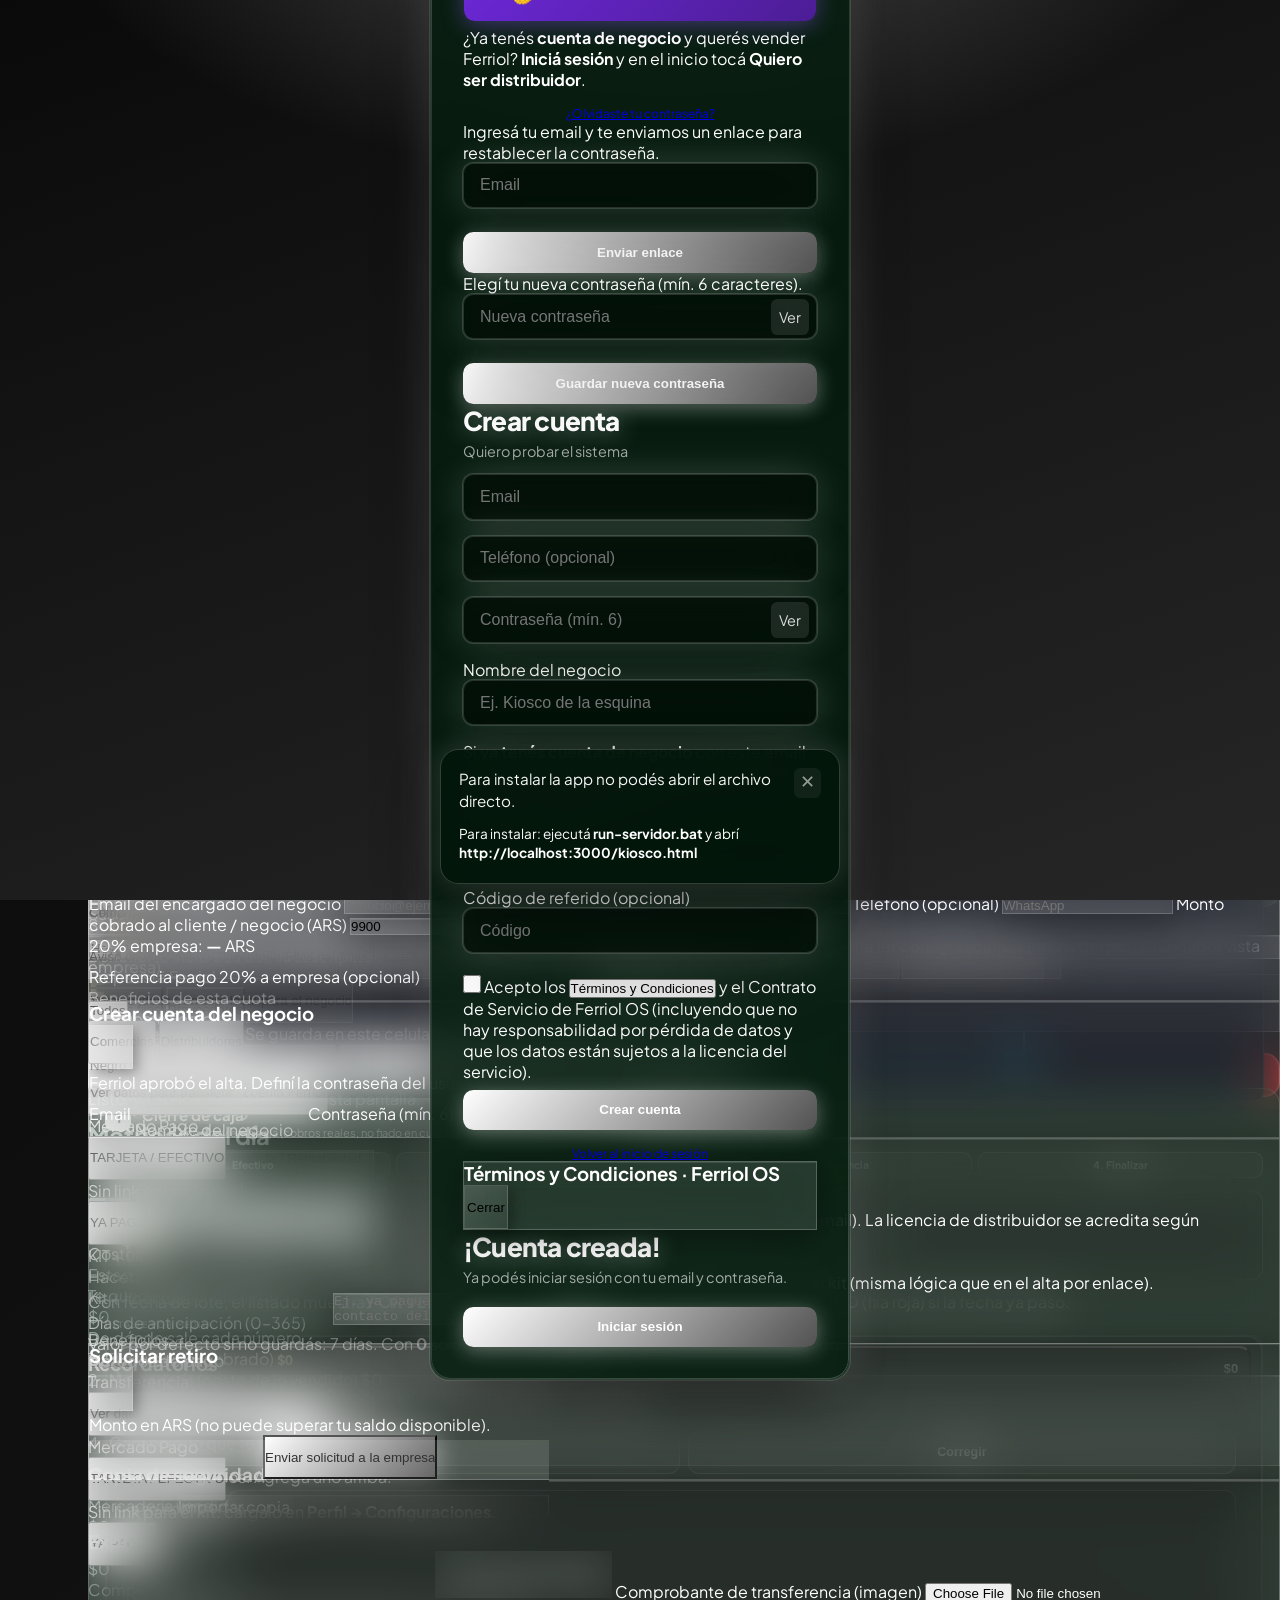
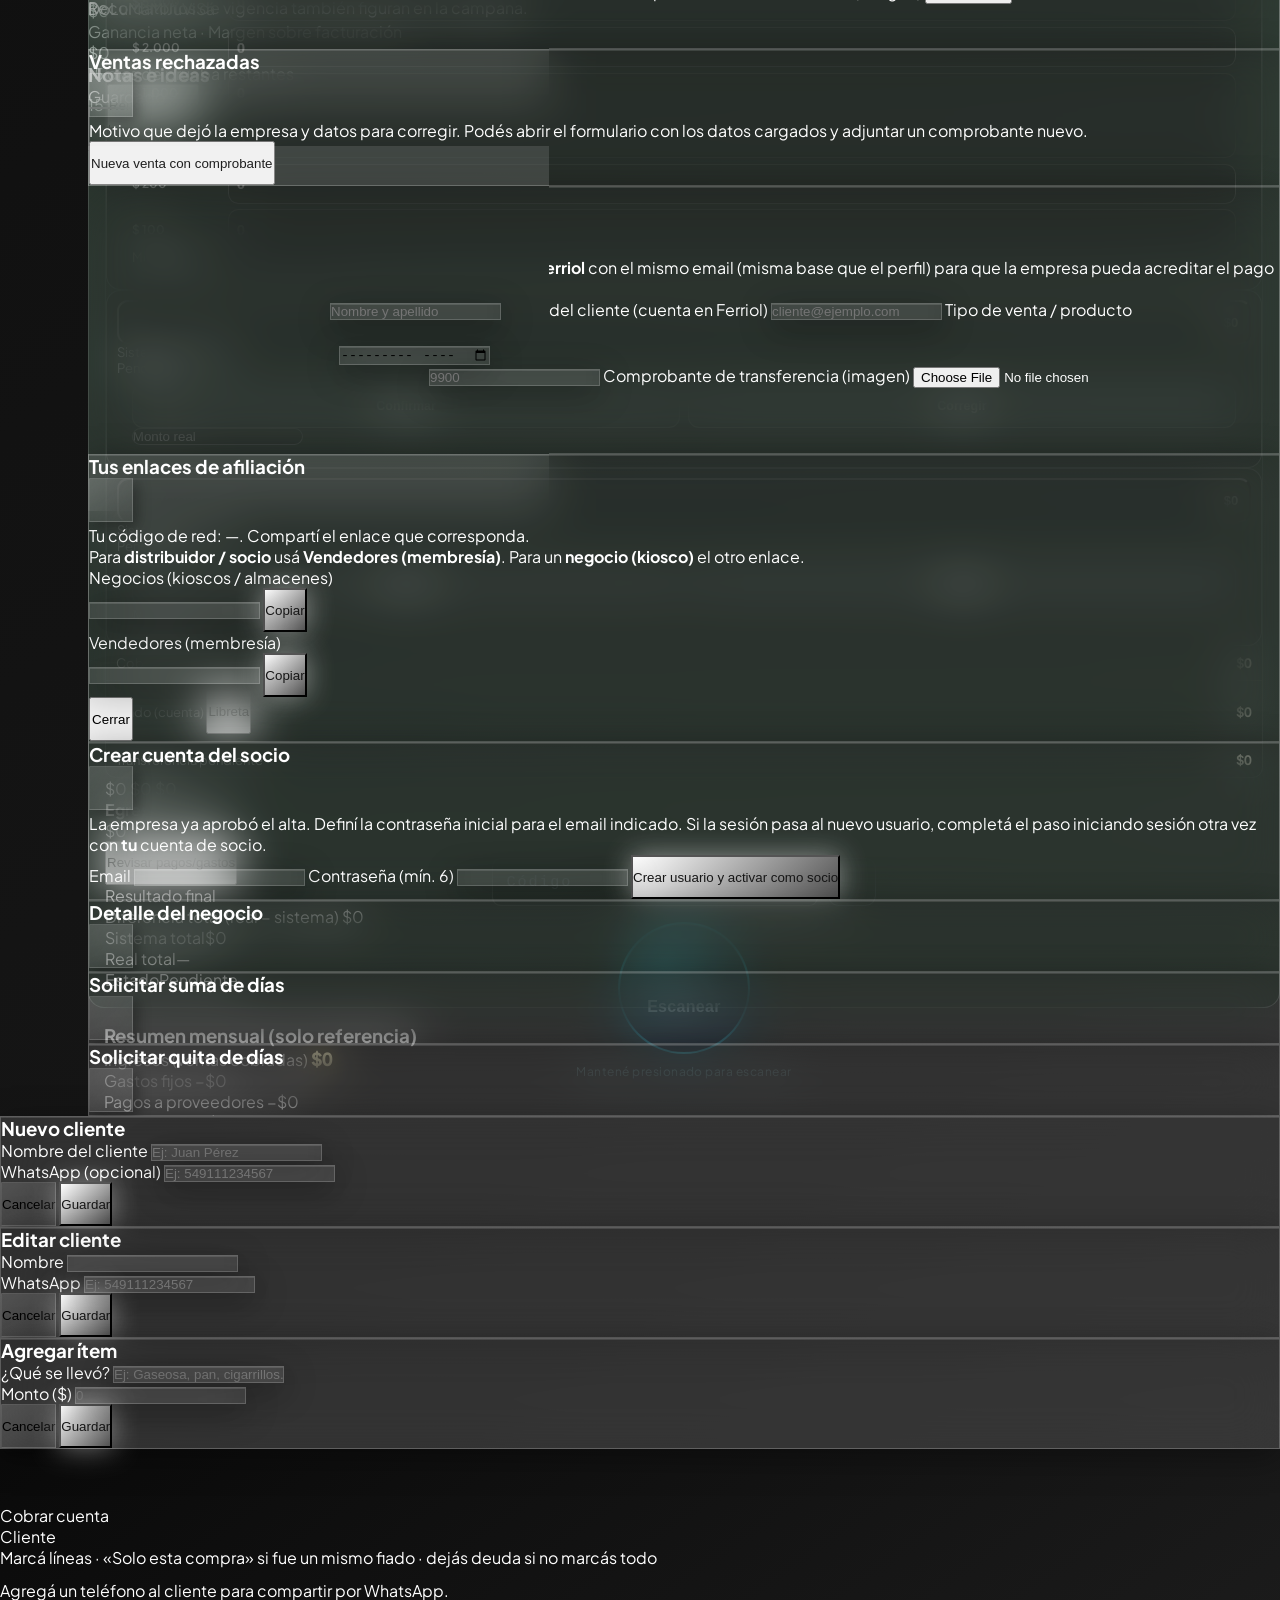
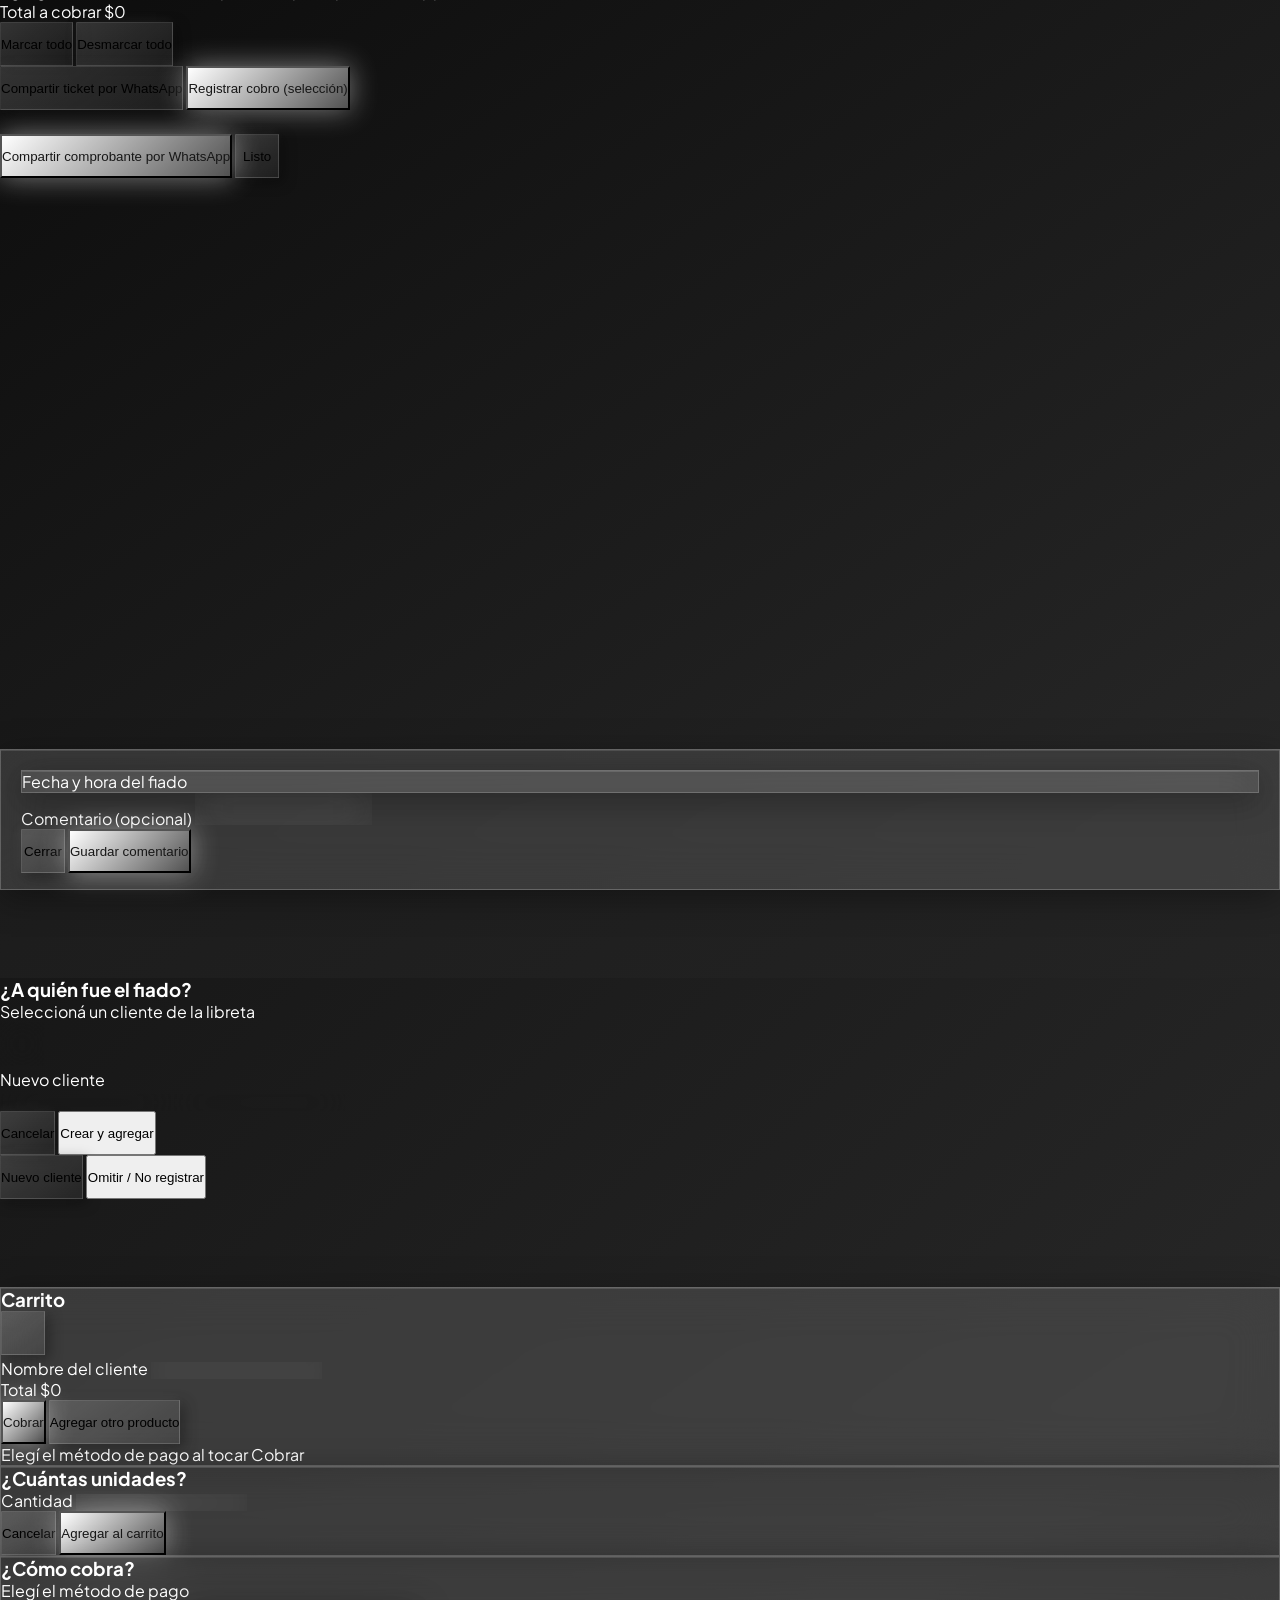
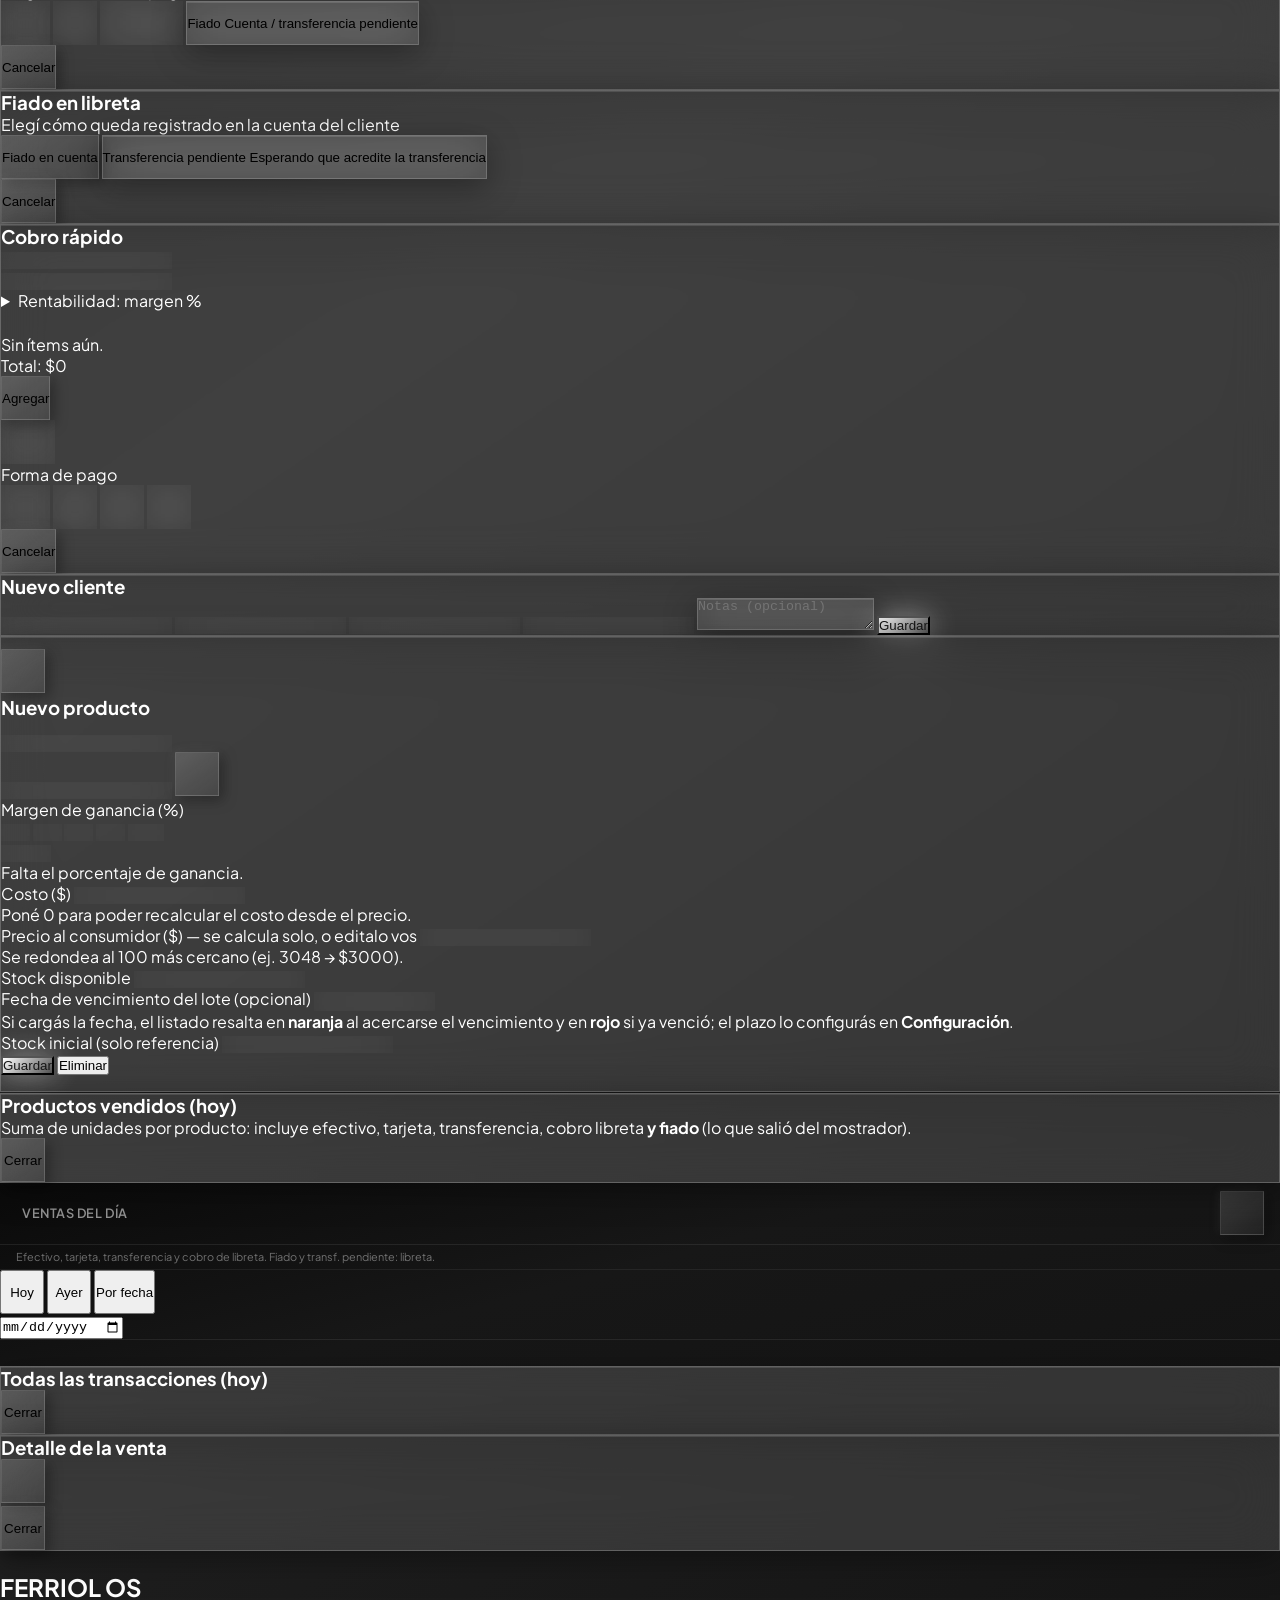
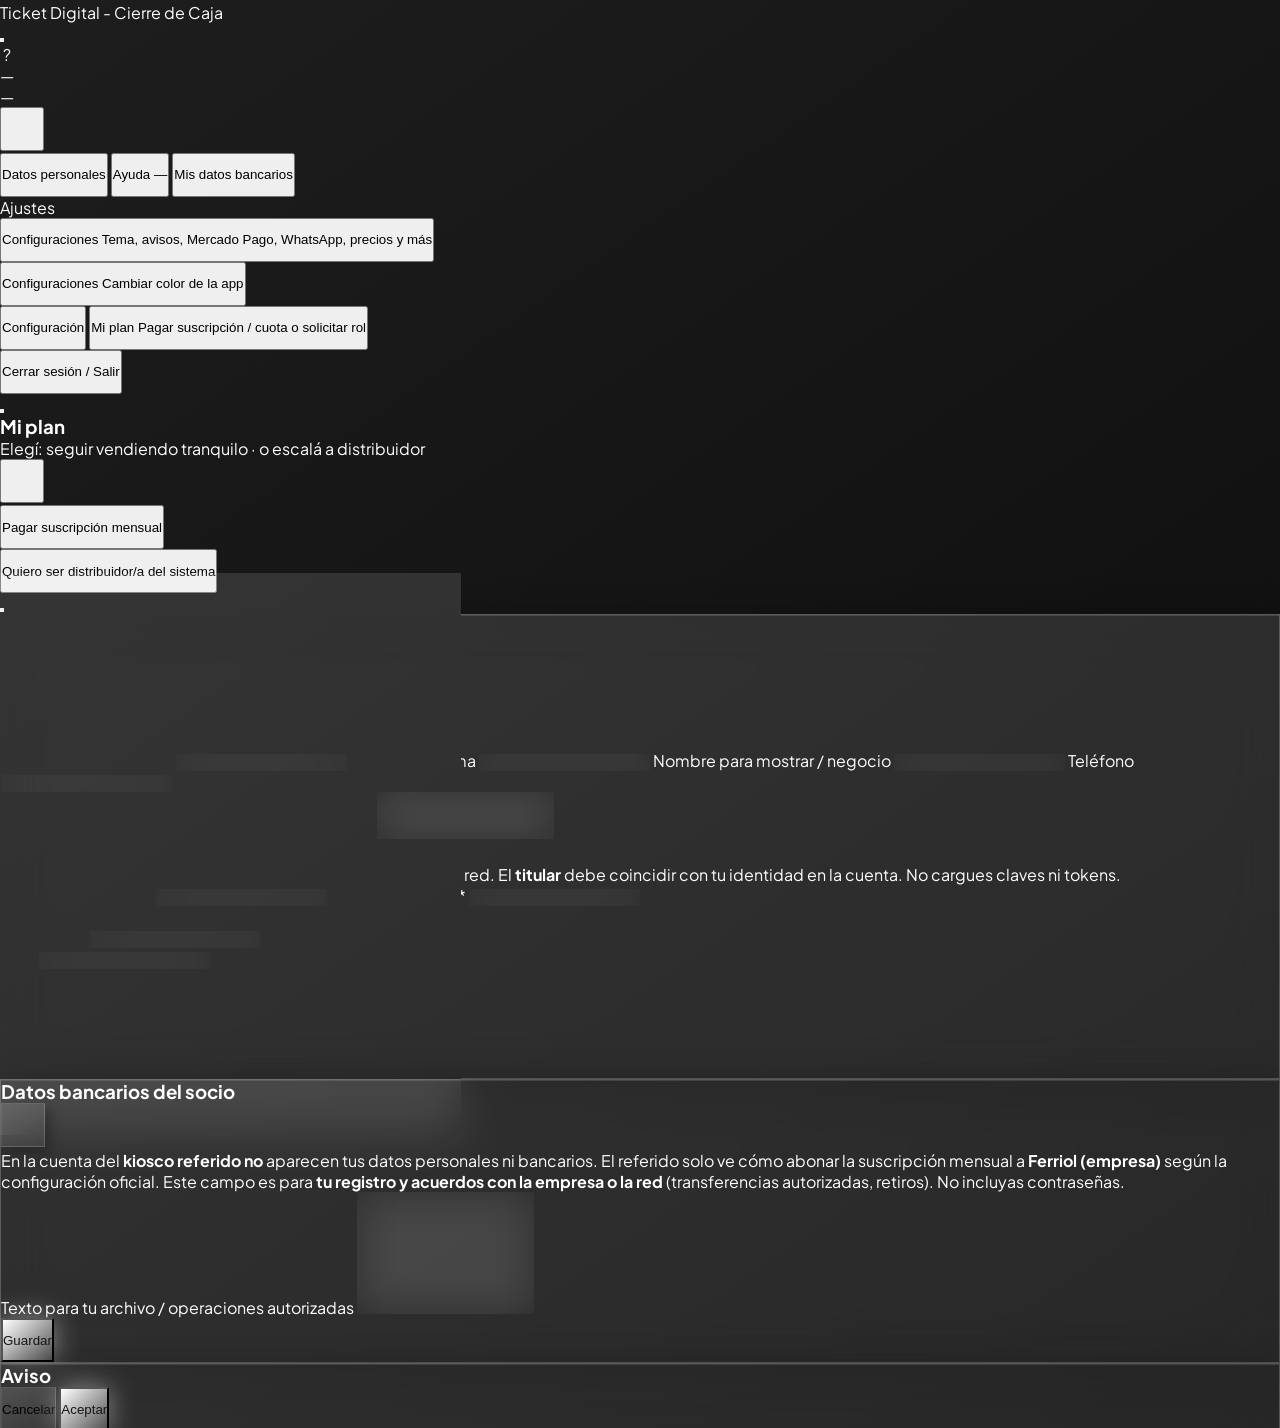
==== kiosco.html @ cd060a9c "Add files via upload" ====
<!DOCTYPE html>
<html lang="es">
<head>
  <script>
    (function () {
      try {
        var href = String(location.href || '').split('#')[0].split('?')[0];
        if (/kiosco\.html$/i.test(href)) {
          var baseHref = href.replace(/kiosco\.html$/i, '');
          var b = document.createElement('base');
          b.href = baseHref;
          document.head.insertBefore(b, document.head.firstChild);
        }
      } catch (e) {}
    })();
  </script>
  <meta charset="UTF-8">
  <meta name="viewport" content="width=device-width, initial-scale=1, viewport-fit=cover">
  <meta name="theme-color" content="#171717" id="ferriolMetaThemeColor">
  <script>
    (function () {
      try {
        var t = localStorage.getItem('ferriol_ui_theme');
        if (t === 'blanco' || t === 'morado' || t === 'naranja' || t === 'verde') {
          document.documentElement.setAttribute('data-ferriol-theme', t);
        } else {
          document.documentElement.removeAttribute('data-ferriol-theme');
          t = '';
        }
        var meta = document.getElementById('ferriolMetaThemeColor');
        if (meta) {
          if (t === 'blanco') meta.setAttribute('content', '#f4f4f5');
          else if (t === 'morado') meta.setAttribute('content', '#1e1035');
          else if (t === 'naranja') meta.setAttribute('content', '#3b1a0a');
          else if (t === 'verde') meta.setAttribute('content', '#052e16');
          else meta.setAttribute('content', '#171717');
        }
      } catch (e) {}
    })();
  </script>
  <meta name="mobile-web-app-capable" content="yes">
  <meta name="apple-mobile-web-app-capable" content="yes">
  <meta name="apple-mobile-web-app-status-bar-style" content="black-translucent">
  <meta name="apple-mobile-web-app-title" content="Ferriol OS">
  <title>Ferriol OS — Sistema de Gestión</title>
  <link rel="manifest" href="manifest.json">
  <link rel="icon" href="icons/icon-192.svg" type="image/svg+xml">
  <link rel="apple-touch-icon" href="icons/icon-192.svg">
  <link rel="preconnect" href="https://fonts.googleapis.com">
  <link rel="preconnect" href="https://fonts.gstatic.com" crossorigin>
  <link href="https://fonts.googleapis.com/css2?family=Plus+Jakarta+Sans:wght@300;400;500;600;700;800&display=swap" rel="stylesheet">
  <script src="https://unpkg.com/lucide@0.469.0/dist/umd/lucide.min.js"></script>
  <script>
    (function(){var w=console.warn;console.warn=function(m){if(typeof m==='string'&&m.indexOf('should not be used in production')!==-1)return;w.apply(console,arguments);};})();
  </script>
  <script src="https://cdn.tailwindcss.com"></script>
  <script src="https://cdn.jsdelivr.net/npm/@supabase/supabase-js@2"></script>
  <script src="https://cdn.jsdelivr.net/npm/chart.js@4.4.1/dist/chart.umd.min.js" defer></script>
  <link rel="stylesheet" href="kiosco.css?v=20260505_sistema_head_inline">
  <script>
    (function () {
      var VALID = { flujo: 1, dinero: 1, estructura: 1, notas: 1 };
      var _last = { id: '', t: 0 };

      function dataTab(el) {
        if (!el || !el.getAttribute) return '';
        return String(el.getAttribute('data-sistema-tab') || '').trim();
      }

      function apply(tabId) {
        if (!tabId || !VALID[tabId]) return;
        var now = Date.now();
        if (tabId === _last.id && now - _last.t < 100) return;
        _last = { id: tabId, t: now };

        var wrap = document.getElementById('super-section-sistema');
        var bar = document.getElementById('sistemaMlmTabBar');
        if (!wrap || !bar) return;

        bar.querySelectorAll('button[data-sistema-tab]').forEach(function (btn) {
          var active = dataTab(btn) === tabId;
          btn.style.setProperty('border', active ? '1px solid rgba(34,197,94,0.55)' : '1px solid transparent');
          btn.style.setProperty('background', active ? 'rgba(34,197,94,0.22)' : 'transparent');
          btn.style.setProperty('color', active ? '#ffffff' : 'rgba(255,255,255,0.55)');
        });

        wrap.querySelectorAll('.mlm-board[data-sistema-tab]').forEach(function (el) {
          var k = dataTab(el);
          if (k === tabId) {
            el.classList.remove('hidden');
            el.style.removeProperty('display');
          } else {
            el.classList.add('hidden');
            el.style.setProperty('display', 'none', 'important');
          }
        });

        try {
          window._ferriolSistemaMlmActiveTab = tabId;
        } catch (_) {}

        try {
          if (typeof lucide !== 'undefined' && lucide && lucide.createIcons) lucide.createIcons();
        } catch (_) {}
      }

      function api(tabId) {
        apply(String(tabId || '').trim());
      }
      api._ferriolSistemaMlmInline = true;
      try {
        window._ferriolSistemaSwitchTab = api;
      } catch (_) {}

      function boot() {
        try {
          apply('flujo');
        } catch (_) {}
      }
      if (document.readyState === 'loading') {
        document.addEventListener('DOMContentLoaded', boot);
      } else {
        boot();
      }
    })();
  </script>
</head>
<body class="relative">
  <!-- Banner instalar como app (PWA) — visible al abrir el link -->
  <div id="pwaInstallBanner" aria-live="polite">
    <div class="pwa-banner-inner">
      <div class="pwa-banner-top">
        <p id="pwaInstallText" class="pwa-banner-text">Usá Ferriol OS como app: más rápido y pantalla completa.</p>
        <button type="button" id="pwaInstallClose" class="pwa-close" title="Cerrar" aria-label="Cerrar">✕</button>
      </div>
      <div class="pwa-btn-wrap">
        <button type="button" id="pwaInstallBtn" class="pwa-btn">Instalar app</button>
      </div>
      <p id="pwaInstallHint" class="pwa-hint" role="status"></p>
      <p id="pwaNeedServer" class="pwa-need-server" style="display: none;">Para instalar: ejecutá <strong>run-servidor.bat</strong> y abrí <strong>http://localhost:3000/kiosco.html</strong></p>
    </div>
  </div>

  <!-- Acceso a la app (se oculta cuando hay sesión) -->
  <div id="loginScreen">
    <div class="login-glass">
      <!-- Vista: Inicio de sesión -->
      <div id="loginFormWrap">
        <h1>Ferriol OS</h1>
        <p class="sub">Sistema de gestión para negocios pequeños</p>
        <div id="loginErr" class="login-err"></div>
        <div id="loginContactAdminWrap" class="hidden mt-3 p-3 rounded-xl bg-[#ffffff]/20 border border-[#ffffff]/40">
          <p id="loginContactIntro" class="text-sm text-white/80 mb-2">Contacto para regularizar tu acceso (referidor si sos negocio; empresa si sos administrador de red):</p>
          <div id="loginContactWhatsAppLinks" class="space-y-2"></div>
        </div>
        <form id="loginForm" onsubmit="return false;">
          <input type="email" id="loginEmail" placeholder="Email" required autocomplete="username" inputmode="email" enterkeyhint="next" aria-label="Correo electrónico">
          <div class="password-wrap">
            <input type="password" id="loginPassword" placeholder="Contraseña" required autocomplete="current-password" enterkeyhint="go" aria-label="Contraseña">
            <label class="toggle-pwd" for="showLoginPwd" title="Ver contraseña">
              <input type="checkbox" id="showLoginPwd" class="pwd-checkbox">
              <span class="pwd-label">Ver</span>
            </label>
          </div>
          <button type="button" id="loginBtn" class="btn-login">Iniciar sesión</button>
        </form>
        <p class="login-signup-new-label login-signup-new-label--cta">¿PRIMERA VEZ? <span class="login-signup-new-shout">¡CREÁ UNA CUENTA!</span></p>
        <div class="login-signup-dual" role="group" aria-label="Crear cuenta: elegir tipo de registro">
          <button type="button" id="signUpBtnNegocio" class="login-signup-tile login-signup-tile--negocio touch-target" title="Crear cuenta para probar el sistema en tu negocio">
            <span class="login-signup-tile-ico" aria-hidden="true">🏪</span>
            <span class="login-signup-tile-label">Quiero probar el sistema</span>
          </button>
          <button type="button" id="signUpBtnSocio" class="login-signup-tile login-signup-tile--distribuidor touch-target" title="Crear cuenta como distribuidor del sistema">
            <span class="login-signup-tile-ico" aria-hidden="true">🤝</span>
            <span class="login-signup-tile-label">Quiero ser distribuidor del sistema</span>
          </button>
        </div>
        <p id="loginKiosqueroPartnerHint" class="text-[11px] text-white/45 text-center leading-snug px-2 mt-3 max-w-sm mx-auto">¿Ya tenés <strong class="text-white/60">cuenta de negocio</strong> y querés vender Ferriol? <strong class="text-[#ffffff]/90">Iniciá sesión</strong> y en el inicio tocá <strong class="text-white/70">Quiero ser distribuidor</strong>.</p>
        <p class="login-hint login-hint--solo-link" id="loginHint">
          <a href="#" id="forgotPwd" class="text-[#ffffff]">¿Olvidaste tu contraseña?</a>
        </p>
        <div id="resetPwdBox" class="hidden mt-4 pt-4 border-t border-white/10">
          <p class="text-sm text-white/70 mb-2">Ingresá tu email y te enviamos un enlace para restablecer la contraseña.</p>
          <input type="email" id="resetPwdEmail" placeholder="Email" class="w-full mb-2 login-glass input block py-2 px-3 rounded-lg border border-white/20 text-white">
          <button type="button" id="doResetPwd" class="btn-login w-full py-2">Enviar enlace</button>
        </div>
        <div id="setNewPwdBox" class="hidden mt-4 pt-4 border-t border-white/10">
          <p class="text-sm text-white/70 mb-2">Elegí tu nueva contraseña (mín. 6 caracteres).</p>
          <div class="password-wrap">
            <input type="password" id="newPwdInput" placeholder="Nueva contraseña" class="w-full login-glass input block py-2 px-3 rounded-lg border border-white/20 text-white" minlength="6">
            <label class="toggle-pwd" for="showNewPwd" title="Ver contraseña">
              <input type="checkbox" id="showNewPwd" class="pwd-checkbox">
              <span class="pwd-label">Ver</span>
            </label>
          </div>
          <button type="button" id="doSetNewPwd" class="btn-login w-full py-2 mt-2">Guardar nueva contraseña</button>
        </div>
      </div>

      <!-- Vista: Solo formulario de creación de cuenta -->
      <div id="signUpBox" class="hidden">
        <div class="login-signup-header">
          <h1>Crear cuenta</h1>
          <p id="signUpLeadLine" class="sub">Quiero probar el sistema</p>
        </div>
        <div id="signUpErr" class="login-err"></div>
        <input type="email" id="signUpEmail" placeholder="Email" required class="w-full mb-3 login-glass input block py-2 px-3 rounded-lg border border-white/20 text-white">
        <input type="tel" id="signUpPhone" placeholder="Teléfono (opcional)" class="w-full mb-3 login-glass input block py-2 px-3 rounded-lg border border-white/20 text-white">
        <div class="password-wrap mb-3">
          <input type="password" id="signUpPassword" placeholder="Contraseña (mín. 6)" required class="w-full login-glass input block py-2 px-3 rounded-lg border border-white/20 text-white">
          <label class="toggle-pwd" for="showSignUpPwd" title="Ver contraseña">
            <input type="checkbox" id="showSignUpPwd" class="pwd-checkbox">
            <span class="pwd-label">Ver</span>
          </label>
        </div>
        <div id="signUpWrapNegocio" class="hidden">
          <label for="signUpKioscoName" class="block text-xs text-white/60 mb-1">Nombre del negocio</label>
          <input type="text" id="signUpKioscoName" placeholder="Ej. Kiosco de la esquina" autocomplete="organization" class="w-full mb-3 login-glass input block py-2 px-3 rounded-lg border border-white/20 text-white">
        </div>
        <div id="signUpWrapDistribuidor" class="hidden">
          <p class="text-[11px] text-amber-200/90 leading-snug mb-2">Si <strong class="text-white/90">ya tenés cuenta de negocio</strong> con este email, no uses «Crear cuenta»: <strong class="text-[#ffffff]/95">iniciá sesión</strong> y tocá <strong class="text-white/80">«Quiero ser distribuidor»</strong>.</p>
          <label for="signUpNombreApellido" class="block text-xs text-white/60 mb-1">Nombre y apellido</label>
          <input type="text" id="signUpNombreApellido" placeholder="Como querés que te vea la red" autocomplete="name" class="w-full mb-3 login-glass input block py-2 px-3 rounded-lg border border-white/20 text-white">
          <label for="signUpReferralCode" class="block text-xs text-white/60 mb-1">Código de referido (opcional)</label>
          <input type="text" id="signUpReferralCode" placeholder="Código" autocomplete="off" class="w-full mb-3 login-glass input block py-2 px-3 rounded-lg border border-white/20 text-white uppercase" maxlength="32">
        </div>
        <div class="mb-4 flex items-start gap-2 sign-up-terms-row">
          <input type="checkbox" id="signUpAcceptTerms" class="shrink-0">
          <label for="signUpAcceptTerms" class="text-sm text-white/80 leading-tight">
            Acepto los <button type="button" id="openTermsModal" class="text-[#ffffff] underline font-medium">Términos y Condiciones</button> y el Contrato de Servicio de Ferriol OS (incluyendo que no hay responsabilidad por pérdida de datos y que los datos están sujetos a la licencia del servicio).
          </label>
        </div>
        <button type="button" id="doSignUp" class="btn-login w-full py-2">Crear cuenta</button>
        <p class="login-hint mt-4"><a href="#" id="backToLogin" class="text-[#ffffff]">Volver al inicio de sesión</a></p>
      </div>

      <!-- Modal Términos y Condiciones -->
      <div id="termsModal" class="fixed inset-0 z-[210] hidden items-center justify-center p-4 bg-black/70">
        <div class="relative glass-strong rounded-2xl p-6 w-full max-w-lg max-h-[85vh] overflow-hidden flex flex-col">
          <h3 class="font-bold text-lg mb-3 shrink-0">Términos y Condiciones · Ferriol OS</h3>
          <div id="termsContent" class="flex-1 overflow-y-auto text-sm text-white/90 space-y-3 pr-2 scrollbar-hide"></div>
          <button type="button" id="closeTermsModal" class="mt-4 btn-neomorphic rounded-xl py-2.5 w-full touch-target shrink-0">Cerrar</button>
        </div>
      </div>

      <!-- Vista: Cuenta creada — mensaje y botón para ir al login -->
      <div id="signUpSuccessBox" class="hidden text-center">
        <h1>¡Cuenta creada!</h1>
        <p class="sub mt-2 mb-4">Ya podés iniciar sesión con tu email y contraseña.</p>
        <button type="button" id="goToLoginBtn" class="btn-login w-full py-2">Iniciar sesión</button>
      </div>
    </div>
  </div>

  <div id="appWrap" class="hidden">
  <div class="fixed inset-0 z-0 pointer-events-none bg-[length:60px_60px]" style="background-image: linear-gradient(rgba(124,58,237,0.03) 1px, transparent 1px), linear-gradient(90deg, rgba(124,58,237,0.03) 1px, transparent 1px);"></div>

  <!-- Modal global: cuenta única Ferriol (kioscos y administradores). Fuera de panel-caja para verse desde panel super. -->
  <div id="kioscoSubscriptionPayModal" class="fixed inset-0 z-[72] hidden flex items-center justify-center p-4" aria-modal="true" role="dialog">
    <div class="absolute inset-0 bg-black/65 backdrop-blur-sm" id="kioscoSubscriptionPayModalOverlay"></div>
    <div class="relative glass-strong rounded-2xl p-5 sm:p-6 w-full max-w-md max-h-[90vh] overflow-y-auto scale-in border border-amber-400/25 shadow-xl shadow-amber-900/30">
      <div class="flex items-start justify-between gap-2 mb-3">
        <div class="min-w-0 pr-2 flex-1">
          <h3 id="kioscoSubPayModalTitle" class="font-bold text-lg leading-snug text-amber-100 drop-shadow-md">Suscripción Ferriol · cuenta empresa</h3>
          <p id="kioscoSubPayModalIntro" class="text-xs text-white/55 mt-2 leading-relaxed hidden"></p>
          <div id="kioscoSubPaySalesStrip" class="hidden mt-3 rounded-xl border border-amber-500/30 bg-gradient-to-br from-amber-950/50 to-black/40 px-3 py-2.5 text-[11px] text-amber-50/95 leading-snug ring-1 ring-amber-400/20"></div>
        </div>
        <button type="button" id="kioscoSubscriptionPayModalClose" class="btn-neomorphic rounded-xl p-2 touch-target shrink-0" title="Cerrar"><i data-lucide="x" class="w-5 h-5"></i></button>
      </div>
      <div id="kioscoSubPayBankFields"></div>
      <button type="button" id="btnOpenKioscoEmpresaPaymentProofModal" class="mt-5 w-full py-3.5 rounded-xl font-semibold touch-target active:scale-[0.99] flex items-center justify-center gap-2 border-2 border-[#ffffff]/55 bg-white/15 hover:bg-white/25 text-white shadow-lg shadow-black/25">
        <i data-lucide="circle-check" class="w-5 h-5 shrink-0"></i>
        YA PAGUÉ
      </button>
      <button type="button" id="kioscoSubscriptionPayModalDone" class="mt-3 w-full py-3 rounded-xl border border-white/15 bg-white/[0.08] hover:bg-white/[0.14] font-semibold touch-target active:scale-[0.99] text-white/90">Listo</button>
    </div>
  </div>

  <!-- Modal: enviar comprobante de pago a cuenta Ferriol (mismo usuario que paga) -->
  <div id="kioscoEmpresaPaymentProofModal" class="fixed inset-0 z-[74] hidden flex items-center justify-center p-4" aria-modal="true" role="dialog">
    <div class="absolute inset-0 bg-black/70 backdrop-blur-sm" id="kioscoEmpresaPaymentProofModalOverlay"></div>
    <div class="relative glass-strong rounded-2xl p-5 sm:p-6 w-full max-w-md max-h-[90vh] overflow-y-auto scale-in border border-white/35 shadow-xl shadow-black/40">
      <div class="flex items-center justify-between mb-3">
        <h3 id="kioscoEmpresaPaymentProofTitle" class="font-bold text-lg flex items-center gap-2 text-white">
          <i data-lucide="receipt" class="w-5 h-5 text-white"></i>
          <span id="kioscoEmpresaPaymentProofTitleSpan">Enviar comprobante</span>
        </h3>
        <button type="button" id="kioscoEmpresaPaymentProofModalClose" class="btn-neomorphic rounded-xl p-2 touch-target" title="Cerrar"><i data-lucide="x" class="w-5 h-5"></i></button>
      </div>
      <p id="kioscoEmpresaPaymentProofIntro" class="text-sm text-white/60 mb-3 leading-relaxed">Subí una imagen del comprobante. Los comercios referidos envían primero el archivo a su distribuidor; él registra la venta ante Ferriol. Tu cuota de socio sigue llegando como solicitud directa a la empresa.</p>
      <div id="kioscoEmpresaPaymentProofErr" class="text-xs text-red-300 mb-3 hidden"></div>
      <div id="kioscoEmpresaPaymentProofVendorMonthWrap" class="hidden mb-3">
        <label class="block text-xs text-white/55 mb-1" for="kioscoEmpresaPaymentProofVendorMonth">Mes abonado (cuota distribuidor)</label>
        <input type="month" id="kioscoEmpresaPaymentProofVendorMonth" class="w-full glass rounded-xl px-4 py-3 border border-white/20 text-white text-base">
      </div>
      <label class="block text-xs text-white/55 mb-1" for="kioscoEmpresaPaymentProofAmount">Monto transferido en ARS</label>
      <input type="number" id="kioscoEmpresaPaymentProofAmount" min="1" step="1" class="w-full glass rounded-xl px-4 py-3 border border-white/20 text-white text-base mb-3 tabular-nums" placeholder="9900">
      <label class="block text-xs text-white/55 mb-1" for="kioscoEmpresaPaymentProofSponsor">Código de patrocinador (opcional)</label>
      <input type="text" id="kioscoEmpresaPaymentProofSponsor" class="w-full glass rounded-xl px-4 py-3 border border-white/20 text-white text-base mb-3 font-mono" maxlength="48" autocomplete="off">
      <label class="block text-xs text-white/55 mb-1" for="kioscoEmpresaPaymentProofFile">Imagen del comprobante</label>
      <input type="file" id="kioscoEmpresaPaymentProofFile" accept="image/jpeg,image/png,image/webp,image/gif" class="w-full text-sm text-white/80 file:mr-2 file:py-2 file:px-3 file:rounded-lg file:border-0 file:bg-white/10 file:text-white">
      <p class="text-[10px] text-white/40 mt-1 mb-3">Hasta 5 MB. JPG, PNG, WebP o GIF.</p>
      <button type="button" id="kioscoEmpresaPaymentProofSubmit" class="btn-glow rounded-xl py-3 w-full font-semibold touch-target">Enviar</button>
    </div>
  </div>

  <!-- Visor de comprobante (imagen dentro de la app; opción abrir en navegador) -->
  <div id="ferriolComprobanteViewerModal" class="fixed inset-0 z-[80] hidden flex flex-col bg-black/92 backdrop-blur-md" aria-modal="true" role="dialog" aria-labelledby="ferriolComprobanteViewerTitle">
    <div class="flex flex-col flex-1 min-h-0">
      <div class="flex items-center justify-between gap-2 px-4 py-3 border-b border-white/10 shrink-0 bg-black/35">
        <p id="ferriolComprobanteViewerTitle" class="text-sm font-semibold text-white truncate">Comprobante</p>
        <div class="flex items-center gap-2 shrink-0">
          <a id="ferriolComprobanteViewerOpenExternal" href="#" target="_blank" rel="noopener" class="text-xs text-cyan-300 underline px-2 py-1.5 touch-target rounded-lg hover:bg-white/10">Abrir en navegador</a>
          <button type="button" id="ferriolComprobanteViewerClose" class="btn-neomorphic rounded-xl p-2 touch-target" aria-label="Cerrar"><i data-lucide="x" class="w-5 h-5"></i></button>
        </div>
      </div>
      <div class="flex-1 min-h-0 overflow-auto flex items-center justify-center p-3 sm:p-6">
        <img id="ferriolComprobanteViewerImg" src="" alt="" class="max-w-full max-h-[min(78vh,100%)] w-auto h-auto object-contain rounded-xl border border-white/15 shadow-2xl bg-black/40">
      </div>
    </div>
  </div>

  <!-- Detalle de cierre (historial auditado, desde panel Caja) -->
  <div id="cierreHistDetalleModal" class="fixed inset-0 z-[82] hidden flex items-center justify-center p-4" aria-modal="true" role="dialog" aria-labelledby="cierreHistDetalleTitle">
    <div class="absolute inset-0 bg-black/72 backdrop-blur-sm" id="cierreHistDetalleOverlay"></div>
    <div class="relative glass-strong rounded-2xl p-5 sm:p-6 w-full max-w-lg max-h-[min(88vh,32rem)] overflow-hidden flex flex-col scale-in border border-white/25 shadow-xl shadow-black/40">
      <div class="flex items-start justify-between gap-2 shrink-0 mb-3">
        <div class="min-w-0 pr-2">
          <h3 id="cierreHistDetalleTitle" class="font-bold text-lg text-white leading-snug flex items-center gap-2">
            <i data-lucide="clipboard-list" class="w-5 h-5 text-white shrink-0"></i>
            Detalle del cierre
          </h3>
          <p class="text-[11px] text-white/45 mt-1">Auditoría · solo lectura</p>
        </div>
        <button type="button" id="cierreHistDetalleClose" class="btn-neomorphic rounded-xl p-2 touch-target shrink-0" title="Cerrar"><i data-lucide="x" class="w-5 h-5"></i></button>
      </div>
      <div id="cierreHistDetalleBody" class="flex-1 min-h-0 overflow-y-auto text-sm -mr-1 pr-1"></div>
    </div>
  </div>

  <!-- Header: gradiente verde-morado fijo; kiosquero sin botón cerrar sesión (está en Ajustes) -->
  <header id="mainHeader" class="sticky top-0 z-50 border-b border-transparent px-4 py-3 header-gradient" style="padding-top: max(0.75rem, env(safe-area-inset-top, 0))">
    <div class="flex items-center justify-between max-w-7xl mx-auto">
      <div class="flex items-center gap-3">
        <div class="w-10 h-10 rounded-xl btn-glow flex items-center justify-center">
          <i data-lucide="sparkles" class="w-5 h-5 text-white"></i>
        </div>
        <div class="min-w-0">
          <h1 class="font-bold text-lg tracking-tight" id="headerTitle">Ferriol OS</h1>
          <button type="button" id="headerSub" class="header-sub text-xs text-white/80 text-left max-w-[70vw] sm:max-w-md truncate">Sistema Premium</button>
        </div>
      </div>
      <div class="flex items-center gap-2">
        <div class="relative notif-wrap" id="ferriolNotifHeaderWrap" style="display: none;">
          <button id="notifBtn" class="btn-neomorphic rounded-xl p-2.5 relative transition-all duration-300 hover:scale-105 active:scale-95 touch-target" title="Avisos de la empresa">
            <i data-lucide="bell" class="w-5 h-5"></i>
            <span id="notifCount" class="absolute -top-1 -right-1 min-w-[18px] h-[18px] px-1 rounded-full bg-amber-500 text-white text-xs font-bold flex items-center justify-center hidden">0</span>
          </button>
          <div id="notifDropdown" class="notif-dropdown fixed left-1/2 -translate-x-1/2 top-[4.5rem] w-[92vw] max-w-sm max-h-[70vh] overflow-hidden hidden z-[55] rounded-2xl border border-white/20 shadow-2xl notif-panel">
            <div class="p-3 border-b border-white/20 flex items-center justify-between">
              <span class="font-semibold text-sm">Notificaciones</span>
              <button type="button" id="notifDropdownClose" class="p-1.5 rounded-lg hover:bg-white/10 touch-target"><i data-lucide="x" class="w-4 h-4"></i></button>
            </div>
            <div id="notifList" class="p-3 overflow-y-auto max-h-[60vh] space-y-3 text-sm"></div>
            <p id="notifEmpty" class="p-4 text-center text-white/60 text-sm hidden">No hay notificaciones.</p>
          </div>
        </div>
        <button id="cartBtn" class="btn-neomorphic rounded-xl p-2.5 relative transition-all duration-300 hover:scale-105 active:scale-95 touch-target kiosquero-only">
          <i data-lucide="shopping-basket" class="w-5 h-5"></i>
          <span id="cartCount" class="absolute -top-1 -right-1 w-5 h-5 rounded-full bg-[#dc2626] text-xs font-bold flex items-center justify-center">0</span>
        </button>
        <button type="button" id="headerProfileBtn" class="relative w-10 h-10 rounded-full border-2 border-white/30 bg-gradient-to-br from-white/40 to-violet-600/35 overflow-hidden shrink-0 touch-target shadow-md hover:border-white/50 active:scale-95 transition-all cursor-pointer z-[51]" title="Mi cuenta" aria-label="Abrir menú de mi cuenta">
          <img id="headerProfileImg" alt="" class="hidden absolute inset-0 w-full h-full object-cover z-10 pointer-events-none select-none" draggable="false">
          <span id="headerProfileInitials" class="absolute inset-0 flex items-center justify-center text-sm font-bold text-white/95 pointer-events-none z-0 select-none">?</span>
          <span id="headerProfileKitReviewDot" class="hidden absolute bottom-0.5 right-0.5 z-20 w-2.5 h-2.5 rounded-full bg-amber-400 border-2 border-white/90 shadow-[0_0_8px_rgba(251,191,36,0.65)] pointer-events-none" aria-hidden="true"></span>
        </button>
      </div>
    </div>
  </header>

  <!-- Nuevo distribuidor: gracia 24h hasta aprobación Ferriol (cuenta regresiva) -->
  <div id="partnerLicensePendingBanner" class="hidden relative z-[48] border-b border-red-500/55 bg-gradient-to-r from-red-950 via-red-900/98 to-red-950 px-4 py-3 shadow-lg shadow-red-950/40" role="alert">
    <div class="max-w-7xl mx-auto flex flex-col sm:flex-row sm:items-center gap-2 sm:gap-4">
      <div class="flex items-start gap-3 text-red-50 min-w-0 flex-1">
        <span class="flex items-center justify-center rounded-xl w-11 h-11 shrink-0 bg-red-500/25 border border-red-400/40">
          <i data-lucide="timer" class="w-6 h-6 text-red-300" aria-hidden="true"></i>
        </span>
        <div class="min-w-0 pt-0.5">
          <p class="text-sm sm:text-base font-bold leading-snug">
            Quedan <span id="partnerLicensePendingClock" class="tabular-nums text-red-200 font-black text-lg sm:text-2xl tracking-tight drop-shadow-sm">00:00:00</span> para confirmar la licencia.
          </p>
          <p id="partnerLicensePendingLine" class="text-xs sm:text-sm text-red-200/95 mt-1 font-medium">Contactá a tu patrocinador para que Ferriol acredite tu kit.</p>
        </div>
      </div>
    </div>
  </div>

  <!-- Barra inferior admin (panel de control): secciones al pie, como la app de negocios -->
  <nav id="navSuperBottom" class="ferriol-bottom-nav fixed bottom-0 left-0 right-0 z-40 super-only hidden">
    <div class="bottom-nav-bar glass-strong border-t border-white/10 px-2 py-3 max-w-2xl mx-auto">
      <div class="flex items-stretch justify-between gap-0.5 sm:gap-1 flex-nowrap overflow-x-auto pb-0.5 [-ms-overflow-style:none] [scrollbar-width:none] [&::-webkit-scrollbar]:hidden">
        <button type="button" data-super-section="solicitudes" id="navSuperWalletOrSolicitudesBtn" class="super-nav-btn bottom-nav-btn relative flex flex-col items-center justify-center gap-0.5 flex-1 min-w-[4.25rem] sm:min-w-0 py-1 rounded-xl text-xs font-medium transition-all duration-300 touch-target shrink-0 sm:shrink" title="Solicitudes y aprobaciones · colas, comprobantes y trámites">
          <span class="relative inline-flex shrink-0">
            <i data-lucide="clipboard-list" id="navSuperWalletOrSolicitudesIcon" class="w-5 h-5 shrink-0"></i>
            <span id="navSuperSolicitudesBadge" class="pointer-events-none absolute -top-1 -right-2 z-[1] min-w-[0.9375rem] h-[0.9375rem] px-0.5 rounded-full bg-red-500 text-[8px] font-bold leading-[0.9375rem] text-white text-center shadow tabular-nums hidden" aria-hidden="true"></span>
          </span>
          <span class="block w-full text-center whitespace-normal leading-tight text-[10px] sm:text-xs px-0.5" id="navSuperWalletOrSolicitudesLabel">Solicitudes y aprobaciones</span>
        </button>
        <button type="button" data-super-section="billetera" id="navSuperBilleteraBtn" class="super-nav-btn bottom-nav-btn relative hidden flex flex-col items-center justify-center gap-0.5 flex-1 min-w-[4.25rem] sm:min-w-0 py-1 rounded-xl text-xs font-medium transition-all duration-300 touch-target shrink-0 sm:shrink" title="Billetera · saldo y retiros">
          <span class="relative inline-flex shrink-0">
            <i data-lucide="wallet" class="w-5 h-5 shrink-0"></i>
            <span id="navSuperBilleteraBadge" class="pointer-events-none absolute -top-1 -right-2 z-[1] min-w-[0.9375rem] h-[0.9375rem] px-0.5 rounded-full bg-red-500 text-[8px] font-bold leading-[0.9375rem] text-white text-center shadow tabular-nums hidden" aria-hidden="true"></span>
          </span>
          <span class="truncate w-full text-center">Billetera</span>
        </button>
        <button type="button" data-super-section="pagos-pendientes" class="super-nav-btn super-only super-main-only bottom-nav-btn flex flex-col items-center justify-center gap-0.5 flex-1 min-w-[4.25rem] sm:min-w-0 py-1 rounded-xl text-xs font-medium transition-all duration-300 touch-target shrink-0 sm:shrink" title="Registrar transferencias de retiros a socios">
          <i data-lucide="wallet" class="w-5 h-5 shrink-0"></i>
          <span class="truncate w-full text-center">Pagos</span>
        </button>
        <button type="button" id="navSuperIngresosBtn" data-super-section="ingresos" class="super-nav-btn bottom-nav-btn flex flex-col items-center justify-center gap-0.5 flex-1 min-w-[4.25rem] sm:min-w-0 py-1 rounded-xl text-xs font-medium transition-all duration-300 touch-target shrink-0 sm:shrink" title="Ingresos · métricas y ventas">
          <i data-lucide="bar-chart-3" class="w-5 h-5 shrink-0"></i>
          <span class="truncate w-full text-center">Ingresos</span>
        </button>
        <button data-super-section="afiliados" class="super-nav-btn bottom-nav-btn flex flex-col items-center justify-center gap-0.5 flex-1 min-w-[4.25rem] sm:min-w-0 py-1 rounded-xl text-xs font-medium transition-all duration-300 touch-target shrink-0 sm:shrink" title="Directorio Comercios / Distribuidores">
          <i data-lucide="users" class="w-5 h-5 shrink-0"></i>
          <span class="truncate w-full text-center">Afiliados</span>
        </button>
        <button data-super-section="sistema" class="super-nav-btn super-only super-main-only bottom-nav-btn flex flex-col items-center justify-center gap-0.5 flex-1 min-w-[4.25rem] sm:min-w-0 py-1 rounded-xl text-xs font-medium transition-all duration-300 touch-target shrink-0 sm:shrink" title="Tablero MLM, cobros y referencia">
          <i data-lucide="layout-dashboard" class="w-5 h-5 shrink-0"></i>
          <span class="truncate w-full text-center">Sistema</span>
        </button>
        <button type="button" id="navSuperBottomMasBtn" data-super-section="mas" class="super-nav-btn bottom-nav-btn flex flex-col items-center justify-center gap-0.5 flex-1 min-w-[4.25rem] sm:min-w-0 py-1 rounded-xl text-xs font-medium transition-all duration-300 touch-target shrink-0 sm:shrink" title="Más opciones y ayuda">
          <i data-lucide="settings" class="w-5 h-5 shrink-0"></i>
          <span class="truncate w-full text-center">Más</span>
        </button>
      </div>
    </div>
  </nav>

  <!-- Barra inferior kiosquero: 4 botones + círculo escáner al centro -->
  <nav id="navKiosquero" class="ferriol-bottom-nav fixed bottom-0 left-0 right-0 z-40 kiosquero-only">
    <div class="bottom-nav-bar glass-strong border-t border-white/10 px-2 py-3 max-w-2xl mx-auto">
      <div class="flex items-center justify-between gap-1">
        <button data-nav="dashboard" class="bottom-nav-btn nav-item flex flex-col items-center justify-center gap-0.5 flex-1 min-w-0 py-1 rounded-xl text-xs font-medium transition-all duration-300 touch-target" title="Inicio">
          <i data-lucide="house" class="w-5 h-5 shrink-0"></i>
          <span class="truncate w-full text-center">Inicio</span>
        </button>
        <button data-nav="inventory" class="bottom-nav-btn nav-item flex flex-col items-center justify-center gap-0.5 flex-1 min-w-0 py-1 rounded-xl text-xs font-medium transition-all duration-300 touch-target" title="Productos">
          <i data-lucide="package" class="w-5 h-5 shrink-0"></i>
          <span class="truncate w-full text-center">Productos</span>
        </button>
        <div class="flex-shrink-0 flex items-center justify-center px-1">
          <button data-nav="scanner" id="scannerCircleBtn" class="scanner-circle btn-glow pulse-glow flex items-center justify-center rounded-full w-14 h-14 sm:w-16 sm:h-16 touch-target" title="Escanear">
            <i data-lucide="scan-barcode" class="w-7 h-7 sm:w-8 sm:h-8 text-white"></i>
          </button>
        </div>
        <button data-nav="caja" class="bottom-nav-btn nav-item flex flex-col items-center justify-center gap-0.5 flex-1 min-w-0 py-1 rounded-xl text-xs font-medium transition-all duration-300 touch-target" title="Caja">
          <i data-lucide="wallet" class="w-5 h-5 shrink-0"></i>
          <span class="truncate w-full text-center">Caja</span>
        </button>
        <button data-nav="mas" class="bottom-nav-btn nav-item flex flex-col items-center justify-center gap-0.5 flex-1 min-w-0 py-1 rounded-xl text-xs font-medium transition-all duration-300 touch-target" title="Deudores y Ajustes">
          <i data-lucide="menu" class="w-5 h-5 shrink-0"></i>
          <span class="truncate w-full text-center">Más</span>
        </button>
      </div>
    </div>
  </nav>

  <main id="mainContent" class="relative z-10">
    
    <!-- Dashboard Holográfico -->
    <section id="panel-dashboard" class="panel">
      <div class="space-y-6">
        <!-- Modal Renovar (varios contactos WhatsApp) -->
        <div id="renovarModal" class="fixed inset-0 z-[64] hidden items-center justify-center p-4">
          <div class="absolute inset-0 bg-black/60 backdrop-blur-sm" id="renovarModalOverlay"></div>
          <div class="relative glass-strong rounded-2xl p-6 w-full max-w-sm scale-in">
            <h3 class="font-bold text-lg mb-3">Renovar</h3>
            <p class="text-sm text-white/70 mb-4">Para renovar o aclarar dudas: si sos negocio, a tu referidor; si sos administrador de red, a los números de la empresa.</p>
            <div id="renovarWhatsAppLinks" class="space-y-2 mb-3"></div>
            <button type="button" id="closeRenovarModal" class="w-full mt-3 py-2.5 rounded-xl border border-white/20 text-white/80 text-sm touch-target">Cerrar</button>
          </div>
        </div>
        <!-- Ventas del día: fuera del bloque de resumen / cobro rápido -->
        <div class="kiosquero-only mb-5">
          <button type="button" id="btnVentasDelDia" onclick="window._openVentasDelDia && window._openVentasDelDia()" class="w-full py-2.5 px-3 rounded-xl border border-[#ffffff]/35 bg-[#ffffff]/10 hover:bg-[#ffffff]/18 text-sm font-semibold flex items-center justify-center gap-2 touch-target text-[#ffffff] active:scale-[0.99]">
            <i data-lucide="clipboard-list" class="w-4 h-4 shrink-0"></i>
            Ventas del día
          </button>
        </div>
        <!-- Resumen del día: entraron + ventas + chips por método + cobro rápido -->
        <div id="dashboardResumenDia" class="glass rounded-2xl p-4 sm:p-5 slide-up kiosquero-only border border-[#ffffff]/30">
          <div class="min-w-0">
            <p class="text-sm text-white/60 mb-0.5">Resumen del día</p>
            <p id="resumenDiaTexto" class="ferriol-caja-ingreso-monto">Entraron $0</p>
            <p id="resumenDiaVentas" class="text-sm text-white/50 mt-1">0 ventas</p>
            <div id="resumenDiaPorMetodo" class="flex flex-wrap gap-1.5 mt-2"></div>
            <button type="button" id="btnCobroRapido" onclick="window._abrirCobroRapido && window._abrirCobroRapido()" class="ferriol-btn-cobro-rapido touch-target" aria-label="Abrir cobro rápido">
              <i data-lucide="zap" class="w-4 h-4 shrink-0" aria-hidden="true"></i>
              Cobro rápido
            </button>
          </div>
        </div>
        <!-- Productos frecuentes (más vendidos hoy) -->
        <div id="dashboardFrecuentesWrap" class="kiosquero-only hidden">
          <h3 class="font-semibold mb-2 flex items-center gap-2 text-sm text-white/80">
            <i data-lucide="trending-up" class="w-4 h-4 text-[#ffffff]"></i>
            Más vendidos hoy
          </h3>
          <div id="dashboardFrecuentes" class="flex gap-2 overflow-x-auto pb-2 -mx-1 scrollbar-hide">
            <!-- Botones dinámicos -->
          </div>
        </div>
        <div class="glass rounded-2xl p-6 slide-up">
          <h2 class="font-bold text-xl mb-4 flex items-center gap-2">
            <i data-lucide="activity" class="w-5 h-5 text-[#ffffff]"></i>
            Métricas del día
          </h2>
          <div class="grid grid-cols-2 sm:grid-cols-4 gap-3 sm:gap-4">
            <button type="button" id="btnVentasCard" class="glass rounded-xl p-4 border border-white/10 text-left transition-all hover:border-[#ffffff]/50 active:scale-[0.98] touch-target">
              <p class="text-xs text-white/60 mb-1">Dinero que entró</p>
              <p id="metricVentas" class="text-2xl font-bold text-[#ffffff]">$0</p>
              <p class="text-xs text-white/50 mt-1">Facturación del día</p>
            </button>
            <button type="button" id="btnTransCard" class="glass rounded-xl p-4 border border-white/10 text-left transition-all hover:border-[#ffffff]/50 active:scale-[0.98] touch-target">
              <p class="text-xs text-white/60 mb-1">Ganancia / Rentabilidad</p>
              <p id="metricTrans" class="text-2xl font-bold text-white">$0</p>
              <p class="text-xs text-white/50 mt-1">Precio − costo de productos</p>
            </button>
          </div>
        </div>
        <div id="dashboardEstadoCuenta" class="glass rounded-2xl p-3 sm:p-4 slide-up kiosquero-only border border-white/10">
          <div id="estadoCuentaFiltros" class="flex items-center gap-1.5 overflow-x-auto pb-1 mb-2">
            <button type="button" class="estado-cuenta-filter-btn px-2.5 py-1 rounded-lg text-[11px] border border-white/20 bg-white/5 touch-target" data-filter="hoy">Hoy</button>
            <button type="button" class="estado-cuenta-filter-btn px-2.5 py-1 rounded-lg text-[11px] border border-white/20 bg-white/5 touch-target" data-filter="ayer">Ayer</button>
            <button type="button" class="estado-cuenta-filter-btn px-2.5 py-1 rounded-lg text-[11px] border border-white/20 bg-white/5 touch-target" data-filter="7dias">7 días</button>
            <button type="button" class="estado-cuenta-filter-btn px-2.5 py-1 rounded-lg text-[11px] border border-white/20 bg-white/5 touch-target" data-filter="14dias">14 días</button>
            <button type="button" class="estado-cuenta-filter-btn px-2.5 py-1 rounded-lg text-[11px] border border-white/20 bg-white/5 touch-target" data-filter="mes">Mes</button>
            <button type="button" class="estado-cuenta-filter-btn px-2.5 py-1 rounded-lg text-[11px] border border-white/20 bg-white/5 touch-target" data-filter="fecha">Fecha</button>
          </div>
          <div id="estadoCuentaFechaWrap" class="hidden mb-2">
            <input type="date" id="estadoCuentaFechaInput" class="w-full bg-white/10 border border-white/20 rounded-xl px-3 py-2 text-sm text-white focus:outline-none focus:ring-2 focus:ring-[#ffffff]/40" />
          </div>
          <div class="flex flex-col gap-1">
            <p id="estadoCuentaTitulo" class="text-xs text-white/60">Estado de cuenta · Hoy</p>
            <p class="text-[10px] text-white/45">Te queda (ganancia neta)</p>
            <div class="flex items-baseline justify-between gap-2 flex-wrap">
              <p id="estadoCuentaResultado" class="text-lg sm:text-2xl font-bold text-[#ffffff] tabular-nums">$0</p>
              <p id="estadoCuentaEtiqueta" class="text-[11px] font-medium text-white/55 shrink-0"></p>
            </div>
          </div>
          <div id="estadoCuentaCompare" class="mt-3 rounded-xl bg-black/25 border border-white/10 p-2.5 space-y-3">
            <p class="text-[10px] text-white/45 uppercase tracking-wide">De dónde sale cada número</p>
            <div>
              <div class="flex justify-between items-center gap-2 mb-0.5">
                <span class="text-[11px] font-semibold text-white leading-tight">1 · Facturación <span class="text-[9px] font-normal text-white/45">(cobrado)</span></span>
                <span id="estadoCuentaIngresosBarLabel" class="ferriol-caja-ingreso-monto ferriol-caja-ingreso-monto--inline shrink-0 tabular-nums">$0</span>
              </div>
              <div class="h-3.5 rounded-lg bg-white/10 overflow-hidden">
                <div id="estadoCuentaBarIngresos" class="h-full rounded-lg bg-white transition-all duration-300 min-w-0" style="width:0%"></div>
              </div>
            </div>
            <div>
              <div class="flex justify-between items-center gap-2 mb-0.5">
                <span class="text-[11px] font-semibold text-orange-300 leading-tight">2 · Mercadería <span class="text-[9px] font-normal text-white/45">(costo de lo vendido)</span></span>
                <span id="estadoCuentaMercaderiaBarLabel" class="text-[11px] tabular-nums text-white/90 font-semibold shrink-0">$0</span>
              </div>
              <div class="h-3.5 rounded-lg bg-white/10 overflow-hidden">
                <div id="estadoCuentaBarMercaderia" class="h-full rounded-lg bg-orange-500 transition-all duration-300 min-w-0" style="width:0%"></div>
              </div>
            </div>
            <div>
              <div class="flex justify-between items-center gap-2 mb-0.5">
                <span class="text-[11px] font-semibold text-amber-200 leading-tight">3 · Gastos <span class="text-[9px] font-normal text-white/45">(fijos + compras registradas)</span></span>
                <span id="estadoCuentaGastosBarLabel" class="text-[11px] tabular-nums text-white/90 font-semibold shrink-0">$0</span>
              </div>
              <div class="h-3.5 rounded-lg bg-white/10 overflow-hidden relative">
                <div id="estadoCuentaBarGastosWrap" class="absolute left-0 top-0 bottom-0 flex rounded-lg overflow-hidden transition-all duration-300 min-w-0" style="width:0%">
                  <div id="estadoCuentaBarSegFijos" class="h-full bg-amber-500 shrink-0" style="width:0%"></div>
                  <div id="estadoCuentaBarSegProv" class="h-full bg-red-500 shrink-0 rounded-r-lg" style="width:0%"></div>
                </div>
              </div>
              <div class="flex flex-wrap gap-x-3 gap-y-0.5 mt-1.5 text-[9px] text-white/50">
                <span class="inline-flex items-center gap-1"><span class="w-2 h-2 rounded-sm bg-amber-500 shrink-0"></span>Fijos</span>
                <span class="inline-flex items-center gap-1"><span class="w-2 h-2 rounded-sm bg-red-500 shrink-0"></span>Compras prov.</span>
              </div>
            </div>
            <div>
              <div class="flex justify-between items-center gap-2 mb-0.5">
                <span class="text-[11px] font-semibold text-cyan-300 leading-tight">4 · Ganancia <span class="text-[9px] font-normal text-white/45">(lo que te queda)</span></span>
                <span id="estadoCuentaGananciaBarLabel" class="text-[11px] tabular-nums text-white/90 font-semibold shrink-0">$0</span>
              </div>
              <div class="h-3.5 rounded-lg bg-white/10 overflow-hidden">
                <div id="estadoCuentaBarGanancia" class="h-full rounded-lg bg-cyan-400 transition-all duration-300 min-w-0" style="width:0%"></div>
              </div>
            </div>
            <p id="estadoCuentaFormulaLine" class="text-[11px] text-center leading-snug px-1 text-white/65 font-medium"></p>
            <p id="estadoCuentaMargenLine" class="text-[10px] text-center text-white/45 px-1"></p>
            <p id="estadoCuentaGapLine" class="text-[11px] text-center leading-snug px-1"></p>
          </div>
          <div class="grid grid-cols-2 sm:grid-cols-4 gap-1.5 sm:gap-2 mt-2.5 text-[11px] sm:text-xs">
            <div class="rounded-xl bg-white/10 border border-white/20 px-2 py-1.5">
              <p class="text-white/55">Facturación</p>
              <p id="estadoCuentaIngresos" class="ferriol-caja-ingreso-monto ferriol-caja-ingreso-monto--tile">$0</p>
            </div>
            <div class="rounded-xl bg-orange-500/10 border border-orange-400/20 px-2 py-1.5">
              <p class="text-white/55">Mercadería vendida</p>
              <p id="estadoCuentaMercaderia" class="font-semibold text-orange-300">$0</p>
            </div>
            <div class="rounded-xl bg-amber-500/10 border border-amber-400/20 px-2 py-1.5">
              <p class="text-white/55">Gastos fijos</p>
              <p id="estadoCuentaGastosFijos" class="font-semibold text-amber-300">$0</p>
            </div>
            <div class="rounded-xl bg-red-500/10 border border-red-400/20 px-2 py-1.5">
              <p class="text-white/55">Compras proveedores</p>
              <p id="estadoCuentaProveedores" class="font-semibold text-red-300">$0</p>
            </div>
            <div class="rounded-xl bg-cyan-500/15 border border-cyan-400/30 px-2 py-1.5 col-span-2 sm:col-span-4">
              <p class="text-white/55">Ganancia neta · Margen sobre facturación</p>
              <p class="flex flex-wrap items-baseline gap-x-2 gap-y-0"><span id="estadoCuentaGananciaResumen" class="font-semibold text-cyan-200 tabular-nums">$0</span><span id="estadoCuentaMargenPct" class="text-[10px] text-white/50 tabular-nums"></span></p>
            </div>
          </div>
          <p id="estadoCuentaNota" class="hidden"></p>
        </div>
        <!-- Cuenta regresiva prueba -->
        <div id="trialCountdownBanner" class="trial-countdown-banner glass rounded-2xl p-4 sm:p-5 slide-up kiosquero-only hidden border border-[#ffffff]/40 relative overflow-hidden">
          <div class="trial-countdown-banner-glow pointer-events-none absolute inset-0 opacity-0 transition-opacity duration-300"></div>
          <div class="relative flex flex-col gap-4">
            <div class="flex flex-col sm:flex-row sm:items-center gap-3 sm:gap-4">
              <div class="flex items-start gap-3 flex-1 min-w-0">
                <div class="trial-countdown-icon-wrap flex items-center justify-center rounded-2xl w-12 h-12 sm:w-14 sm:h-14 shrink-0 bg-[#ffffff]/25 border border-[#ffffff]/35">
                  <i data-lucide="clock" class="w-6 h-6 sm:w-7 sm:h-7 text-[#ffffff] shrink-0"></i>
                </div>
                <div class="min-w-0 flex-1 pt-0.5">
                  <p id="trialCountdownText" class="font-semibold text-white text-base sm:text-lg leading-snug">15 días de prueba restantes</p>
                  <p id="trialCountdownSubtext" class="text-sm text-amber-200/95 mt-1.5 leading-snug hidden"></p>
                </div>
              </div>
              <div class="flex items-center gap-3 w-full sm:w-auto shrink-0 sm:ml-auto">
                <span id="trialCountdownDays" class="trial-countdown-days-pill px-4 py-2 rounded-2xl bg-[#ffffff]/35 text-[#ffffff] font-black text-xl sm:text-2xl tabular-nums shrink-0 border border-[#ffffff]/45 shadow-[0_0_24px_rgba(34,197,94,0.2)]">15</span>
                <button type="button" id="trialRenovarBtn" class="trial-renovar-btn flex-1 sm:flex-initial inline-flex items-center justify-center gap-2 rounded-2xl py-3 px-5 text-sm sm:text-base font-bold touch-target shrink-0 bg-gradient-to-br from-white to-neutral-300 hover:from-neutral-50 hover:to-white text-neutral-900 shadow-lg shadow-white/20 border border-white/25 active:scale-[0.98]">
                  <i data-lucide="refresh-cw" class="w-5 h-5"></i> Renovar ahora
                </button>
              </div>
            </div>
          </div>
        </div>

      </div>
    </section>

    <!-- Escáner (vista óptica minimal) -->
    <section id="panel-scanner" class="panel ferriol-scanner-panel hidden outline-none" tabindex="-1" aria-label="Escáner de códigos">
      <div class="ferriol-scanner-shell slide-up">
        <header class="ferriol-scanner-head">
          <span class="ferriol-scanner-live-dot" aria-hidden="true"></span>
          <span class="ferriol-scanner-head-label">Óptico</span>
        </header>

        <div class="ferriol-scanner-viewport relative aspect-square max-w-sm mx-auto overflow-hidden">
          <video id="scannerVideo" class="ferriol-scanner-video w-full h-full object-cover" playsinline muted></video>
          <canvas id="scannerCanvas" class="hidden"></canvas>
          <div class="ferriol-scanner-vignette pointer-events-none absolute inset-0" aria-hidden="true"></div>
          <div class="ferriol-scanner-hud pointer-events-none absolute inset-0 flex items-center justify-center">
            <div class="ferriol-scanner-frame">
              <span class="ferriol-scanner-corner ferriol-scanner-corner--tl"></span>
              <span class="ferriol-scanner-corner ferriol-scanner-corner--tr"></span>
              <span class="ferriol-scanner-corner ferriol-scanner-corner--bl"></span>
              <span class="ferriol-scanner-corner ferriol-scanner-corner--br"></span>
              <div class="ferriol-scanner-beam"></div>
            </div>
          </div>
        </div>

        <div class="ferriol-scanner-controls">
          <div class="ferriol-scanner-manual-row">
            <input type="text" id="manualCode" placeholder="Código" class="ferriol-scanner-input" inputmode="numeric" autocomplete="off" aria-label="Ingresar código manualmente">
            <button id="manualAdd" type="button" class="ferriol-scanner-add-btn touch-target" aria-label="Agregar código">
              <i data-lucide="plus" class="w-5 h-5"></i>
            </button>
          </div>
          <button id="scanHoldBtn" type="button" class="ferriol-scanner-hold-btn touch-target select-none" aria-label="Mantener presionado para escanear con la cámara">
            <i data-lucide="scan-barcode" class="ferriol-scanner-hold-icon"></i>
            <span class="ferriol-scanner-hold-label">Escanear</span>
          </button>
          <p class="ferriol-scanner-hold-hint">Mantené presionado para escanear</p>
        </div>
      </div>
    </section>

    <!-- Productos -->
    <section id="panel-inventory" class="panel hidden">
      <div class="inv-topbar">
        <span class="inv-title">
          <i data-lucide="package-search" class="w-4 h-4"></i>
          Productos
        </span>
        <div class="flex items-center gap-2">
          <button id="inventoryPickScannerBtn" type="button" class="hidden btn-neomorphic rounded-xl px-3 py-2 flex items-center gap-1.5 text-sm font-semibold touch-target">
            <i data-lucide="scan-barcode" class="w-4 h-4"></i> Escanear
          </button>
          <button id="addProduct" class="btn-glow rounded-xl px-3 py-2 flex items-center gap-1.5 text-sm font-semibold touch-target">
            <i data-lucide="plus" class="w-4 h-4"></i> Nuevo
          </button>
        </div>
      </div>
      <div class="inv-searchbar">
        <input type="text" id="searchInventory" placeholder="Buscar producto..." class="w-full glass rounded-xl px-4 py-2.5 border border-white/15 text-white placeholder-white/40 focus:outline-none focus:ring-2 focus:ring-[#ffffff] text-base" autocomplete="off">
      </div>
      <div id="inventoryList" class="inventory-scroll">
        <!-- productos dinámicos -->
      </div>
    </section>

    <!-- Cierre de caja -->
    <section id="panel-caja" class="panel hidden">
      <!-- HUB: tarjetas (grid 2 columnas) -->
      <div id="caja-hub" class="p-4">
        <h2 class="font-bold text-xl mb-5 flex items-center gap-2 pt-1">
          <i data-lucide="circle-dollar-sign" class="w-5 h-5 text-[#ffffff]"></i>
          Caja
        </h2>
        <div class="grid grid-cols-2 gap-4">
          <button onclick="window._switchCajaTab('cierre')" class="caja-hub-btn glass rounded-2xl p-5 border border-white/10 flex flex-col items-center gap-3 w-full transition-all hover:border-[#ffffff]/50 active:scale-[0.98] touch-target">
            <div class="w-12 h-12 rounded-2xl bg-[#ffffff]/20 flex items-center justify-center">
              <i data-lucide="clipboard-check" class="w-6 h-6 text-[#ffffff]"></i>
            </div>
            <span class="font-semibold text-sm">Cierre de caja</span>
            <span class="text-xs text-white/50 text-center leading-tight">Liquidación y arqueo</span>
          </button>
          <button onclick="window._switchCajaTab('libreta')" class="caja-hub-btn glass rounded-2xl p-5 border border-white/10 flex flex-col items-center gap-3 w-full transition-all hover:border-[#ffffff]/50 active:scale-[0.98] touch-target">
            <div class="w-12 h-12 rounded-2xl bg-[#ffffff]/20 flex items-center justify-center">
              <i data-lucide="book-marked" class="w-6 h-6 text-[#ffffff]"></i>
            </div>
            <span class="font-semibold text-sm">Libreta de fiado</span>
            <span class="text-xs text-white/50 text-center leading-tight">Clientes con deuda</span>
          </button>
          <details class="caja-gastos-details glass rounded-2xl border border-white/10 col-span-2 overflow-hidden" open>
            <summary class="caja-gastos-summary">
              <div class="caja-gastos-summary-main">
                <div class="caja-gastos-summary-icon">
                  <i data-lucide="coins" class="w-5 h-5 text-amber-200"></i>
                </div>
                <div class="min-w-0 flex-1">
                  <p class="font-semibold text-base">Gastos</p>
                  <p class="text-xs text-white/55 leading-snug">Tocá para registrar: gastos fijos o proveedores</p>
                </div>
                <i data-lucide="chevron-down" class="caja-gastos-chevron w-5 h-5 text-white/45 shrink-0"></i>
              </div>
            </summary>
            <div class="caja-gastos-inner px-4 pb-5 pt-0">
              <div class="grid grid-cols-2 gap-3">
                <button type="button" onclick="window._switchCajaTab('gastos')" class="caja-hub-btn rounded-xl py-3.5 px-3 border border-white/15 bg-white/5 hover:bg-white/10 active:scale-[0.98] touch-target text-sm font-semibold">
                  Gastos fijos
                </button>
                <button type="button" onclick="window._switchCajaTab('proveedores')" class="caja-hub-btn rounded-xl py-3.5 px-3 border border-amber-400/35 bg-amber-500/10 hover:bg-amber-500/18 active:scale-[0.98] touch-target text-sm font-semibold text-amber-100">
                  Proveedores
                </button>
              </div>
            </div>
          </details>
        </div>
      </div>

      <!-- Sub-vista: Cierre de caja -->
      <div id="caja-sub-cierre" class="hidden">
        <div class="caja-subview-header">
          <button onclick="window._switchCajaTab('hub')" class="caja-back-btn touch-target">
            <i data-lucide="chevron-left" class="w-5 h-5"></i> Caja
          </button>
        </div>
        <div class="p-4 ferriol-cierre-page">
          <div class="ferriol-cierre-shell max-w-none w-full space-y-5 pb-2">


            <section id="cierreInteractivoRoot" class="ferriol-cierre-panel ferriol-cierre-panel--accent ferriol-ci-root" aria-labelledby="cierreLiquidacionHd">
              <div class="ferriol-cierre-panel-head">
                <span class="ferriol-cierre-step" aria-hidden="true">1</span>
                <div>
                  <h3 id="cierreLiquidacionHd" class="ferriol-cierre-panel-title">Cierre de caja</h3>
                  <p class="ferriol-cierre-panel-sub">Lo que entró hoy en la caja (cobros reales, no fiado en cuenta)</p>
                </div>
              </div>
              <div id="cierreWizardSteps" class="ferriol-cierre-steps">
                <span class="ferriol-cierre-step-chip" data-step="efec">1. Efectivo</span>
                <span class="ferriol-cierre-step-chip" data-step="tarj">2. Tarjeta</span>
                <span class="ferriol-cierre-step-chip" data-step="transf">3. Transferencia</span>
                <span class="ferriol-cierre-step-chip" data-step="final">4. Finalizar</span>
              </div>

              <div id="cajaSummary" class="ferriol-cierre-summary">
                <div class="ferriol-cierre-kpi-grid">
                  <div class="ferriol-cierre-kpi-card">
                    <span class="ferriol-cierre-kpi-label">Ingresos cobrados</span>
                    <span id="cajaTotal" class="ferriol-cierre-kpi-value ferriol-cierre-kpi-value--ingreso">$0</span>
                    <span class="ferriol-cierre-kpi-hint">Efectivo + tarjeta + transf. + cobros libreta</span>
                  </div>
                  <div class="ferriol-cierre-kpi-card ferriol-cierre-kpi-card--gain">
                    <span class="ferriol-cierre-kpi-label">Ganancia del día</span>
                    <span id="cajaUtilidad" class="ferriol-cierre-kpi-value ferriol-cierre-text-gain">$0</span>
                    <span class="ferriol-cierre-kpi-hint">Precio − costo de lo vendido</span>
                  </div>
                </div>
                <p class="ferriol-cierre-movs">
                  <i data-lucide="layers" class="ferriol-cierre-movs-icon" aria-hidden="true"></i>
                  <span><strong id="cajaCierreMovimientos">0</strong> movimientos en este turno</span>
                </p>
                <h4 class="ferriol-cierre-subhd">Detalle por medio</h4>
                <div class="ferriol-cierre-medios">
                  <article class="ferriol-cierre-line ferriol-cierre-line--stack ferriol-ci-method-card" data-ci-card="efec">
                    <button type="button" class="ferriol-cierre-line ferriol-cierre-line-btn touch-target" data-ci-select="efec">
                      <span>Efectivo</span><span id="cajaEfectivo" class="ferriol-cierre-amt">$0</span>
                    </button>
                    <p id="cierreInterVsEfec" class="text-[11px] text-white/45 mt-1">Sistema $0 vs Real —</p>
                    <p id="cierreInterStateEfec" class="text-[11px] text-amber-200/90 mt-1">Pendiente</p>
                    <div class="ferriol-ci-method-body hidden">
                    <div class="ferriol-cierre-inline-actions">
                      <button type="button" class="ferriol-ci-action ferriol-ci-action-ok touch-target" data-ci-medio="efec" data-ci-val="confirmado">Confirmar</button>
                      <button type="button" class="ferriol-ci-action ferriol-ci-action-fix touch-target" data-ci-medio="efec" data-ci-val="corregir">Corregir</button>
                    </div>
                    <div id="cierreInterDenomSection" class="rounded-xl border border-white/10 bg-black/20 p-3 mt-2 hidden">
                      <p class="text-[11px] text-white/50 uppercase tracking-wide font-semibold mb-2">Billetes</p>
                      <div class="ferriol-ci-denom-grid text-[13px]">
                        <div class="ferriol-ci-denom-row"><span>$ 20.000</span><input type="number" min="0" step="1" data-denom="20000" class="ferriol-ci-denom-qty ferriol-ci-field" placeholder="0"></div>
                        <div class="ferriol-ci-denom-row"><span>$ 10.000</span><input type="number" min="0" step="1" data-denom="10000" class="ferriol-ci-denom-qty ferriol-ci-field" placeholder="0"></div>
                        <div class="ferriol-ci-denom-row"><span>$ 5.000</span><input type="number" min="0" step="1" data-denom="5000" class="ferriol-ci-denom-qty ferriol-ci-field" placeholder="0"></div>
                        <div class="ferriol-ci-denom-row"><span>$ 2.000</span><input type="number" min="0" step="1" data-denom="2000" class="ferriol-ci-denom-qty ferriol-ci-field" placeholder="0"></div>
                        <div class="ferriol-ci-denom-row"><span>$ 1.000</span><input type="number" min="0" step="1" data-denom="1000" class="ferriol-ci-denom-qty ferriol-ci-field" placeholder="0"></div>
                        <div class="ferriol-ci-denom-row"><span>$ 500</span><input type="number" min="0" step="1" data-denom="500" class="ferriol-ci-denom-qty ferriol-ci-field" placeholder="0"></div>
                        <div class="ferriol-ci-denom-row"><span>$ 200</span><input type="number" min="0" step="1" data-denom="200" class="ferriol-ci-denom-qty ferriol-ci-field" placeholder="0"></div>
                        <div class="ferriol-ci-denom-row"><span>$ 100</span><input type="number" min="0" step="1" data-denom="100" class="ferriol-ci-denom-qty ferriol-ci-field" placeholder="0"></div>
                      </div>
                    </div>
                    <div id="cierreInterEfecRealWrap" class="hidden mt-2">
                      <label class="block text-[11px] text-white/55 mb-1 font-medium uppercase tracking-wide" for="cierreInterEfecReal">Monto real</label>
                      <input type="text" id="cierreInterEfecReal" inputmode="decimal" autocomplete="off" class="ferriol-ci-field w-full rounded-xl px-3 py-3 bg-black/40 border border-white/12 text-white text-lg font-bold tabular-nums" placeholder="0">
                    </div>
                    </div>
                  </article>
                  <article class="ferriol-cierre-line ferriol-cierre-line--stack ferriol-ci-method-card" data-ci-card="tarj">
                    <button type="button" class="ferriol-cierre-line ferriol-cierre-line-btn touch-target" data-ci-select="tarj">
                      <span>Tarjeta</span><span id="cajaTarjeta" class="ferriol-cierre-amt">$0</span>
                    </button>
                    <p id="cierreInterVsTarj" class="text-[11px] text-white/45 mt-1">Sistema $0 vs Real —</p>
                    <p id="cierreInterStateTarj" class="text-[11px] text-amber-200/90 mt-1">Pendiente</p>
                    <div class="ferriol-ci-method-body hidden">
                    <div class="ferriol-cierre-inline-actions">
                      <button type="button" class="ferriol-ci-action ferriol-ci-action-ok touch-target" data-ci-medio="tarj" data-ci-val="confirmado">Confirmar</button>
                      <button type="button" class="ferriol-ci-action ferriol-ci-action-fix touch-target" data-ci-medio="tarj" data-ci-val="corregir">Corregir</button>
                    </div>
                    <div id="cierreInterTarjRealWrap" class="hidden mt-2">
                      <input type="text" id="cierreInterTarjReal" inputmode="decimal" class="ferriol-ci-field w-full rounded-lg px-3 py-2.5 bg-black/35 border border-white/12 text-white" placeholder="Monto real">
                    </div>
                    </div>
                  </article>
                  <article class="ferriol-cierre-line ferriol-cierre-line--stack ferriol-ci-method-card" data-ci-card="transf">
                    <button type="button" class="ferriol-cierre-line ferriol-cierre-line-btn touch-target" data-ci-select="transf">
                      <span>Transferencia</span><span id="cajaTransf" class="ferriol-cierre-amt">$0</span>
                    </button>
                    <p id="cierreInterVsTransf" class="text-[11px] text-white/45 mt-1">Sistema $0 vs Real —</p>
                    <p id="cierreInterStateTransf" class="text-[11px] text-amber-200/90 mt-1">Pendiente</p>
                    <div class="ferriol-ci-method-body hidden">
                    <div class="ferriol-cierre-inline-actions">
                      <button type="button" class="ferriol-ci-action ferriol-ci-action-ok touch-target" data-ci-medio="transf" data-ci-val="confirmado">Confirmar</button>
                      <button type="button" class="ferriol-ci-action ferriol-ci-action-fix touch-target" data-ci-medio="transf" data-ci-val="corregir">Corregir</button>
                    </div>
                    <div id="cierreInterTransfRealWrap" class="hidden mt-2">
                      <input type="text" id="cierreInterTransfReal" inputmode="decimal" class="ferriol-ci-field w-full rounded-lg px-3 py-2.5 bg-black/35 border border-white/12 text-white" placeholder="Monto real">
                    </div>
                    </div>
                  </article>
                  <div class="ferriol-cierre-line"><span>Cobro libreta</span><span id="cajaCobroLibreta" class="ferriol-cierre-amt">$0</span></div>
                  <div class="ferriol-cierre-line ferriol-cierre-line--muted ferriol-cierre-line--wrap">
                    <span class="flex items-center gap-2 min-w-0">Fiado (cuenta)
                      <button type="button" onclick="window._goToCajaLibreta && window._goToCajaLibreta()" class="shrink-0 text-[10px] sm:text-xs font-semibold px-2 py-1 rounded-lg bg-amber-500/25 text-amber-200 border border-amber-400/40 touch-target active:scale-95">Libreta</button>
                    </span>
                    <span id="cajaFiado" class="ferriol-cierre-amt">$0</span>
                  </div>
                  <div class="ferriol-cierre-line ferriol-cierre-line--muted"><span>Transferencia pendiente</span><span id="cajaTransfPend" class="ferriol-cierre-amt">$0</span></div>
                </div>
                <span id="cierreInterEfecSistema" class="hidden">$0</span>
                <span id="cierreInterTarjSistema" class="hidden">$0</span>
                <span id="cierreInterTransfSistema" class="hidden">$0</span>
                <div class="rounded-xl border border-amber-500/25 bg-amber-950/20 p-3 mt-4 mb-4">
                  <div class="flex items-start justify-between gap-2 mb-2">
                    <h4 class="text-sm font-bold text-amber-100">Egresos del día</h4>
                    <span id="cierreInterEgresosTotal" class="text-xs font-bold text-amber-200 tabular-nums shrink-0">$0</span>
                  </div>
                  <div id="cierreInterEgresosList" class="text-[12px] text-white/60 space-y-1 max-h-28 overflow-y-auto mb-3"></div>
                  <button type="button" id="cierreInterBtnIrProv" class="w-full py-2.5 rounded-xl text-sm font-semibold border border-amber-400/35 bg-amber-500/15 text-amber-100 touch-target active:scale-[0.99]">
                    Revisar pagos/gastos
                  </button>
                </div>
                <div id="cierreInterAuditCard" class="rounded-xl border border-white/12 bg-black/30 p-3 mb-3">
                  <p class="text-[11px] text-white/45 uppercase font-semibold mb-2">Resultado final</p>
                  <div class="flex justify-between items-center gap-2 text-base">
                    <span class="text-white/65">Diferencia total (real − sistema)</span>
                    <span id="cierreInterAuditDiff" class="font-extrabold tabular-nums text-[#ffffff]">$0</span>
                  </div>
                </div>
                <div id="cierreInterResumeCard" class="rounded-xl border border-white/12 bg-black/30 p-3 mb-3">
                  <div class="flex justify-between text-sm"><span class="text-white/60">Sistema total</span><span id="cierreInterTotalSistema" class="font-semibold tabular-nums text-white/90">$0</span></div>
                  <div class="flex justify-between text-sm mt-1"><span class="text-white/60">Real total</span><span id="cierreInterTotalReal" class="font-semibold tabular-nums text-white/90">—</span></div>
                  <div class="flex justify-between text-sm mt-1"><span class="text-white/60">Estado</span><span id="cierreInterGlobalEstado" class="font-semibold text-amber-200">Pendiente</span></div>
                </div>
              </div>
            </section>

            <div id="cajaMesResumenCard" class="ferriol-cierre-panel ferriol-cierre-panel--month glass rounded-2xl p-5 border border-[#ffffff]/18">
              <h3 class="font-semibold text-sm text-white/85 mb-0.5 flex items-center gap-2">
                <i data-lucide="calendar-range" class="w-4 h-4 text-[#ffffff]"></i>
                Resumen mensual (solo referencia)
              </h3>
              <p id="cajaMesLabel" class="text-xs text-white/45 mb-3 capitalize"></p>
              <p id="cajaMesIngresosFuente" class="text-[10px] text-white/35 mb-2 leading-snug hidden"></p>
              <div class="space-y-2 text-sm">
                <div class="flex justify-between gap-3 py-2 border-b border-white/08">
                  <span class="text-white/65">Ingresos (ventas cobradas)</span>
                  <span id="cajaMesIngresos" class="ferriol-caja-ingreso-monto ferriol-caja-ingreso-monto--row shrink-0">$0</span>
                </div>
                <div class="flex justify-between gap-3 py-1.5 text-xs border-b border-white/06">
                  <span class="text-white/50">Gastos fijos</span>
                  <span id="cajaMesGastosFijos" class="text-red-300/90 shrink-0">−$0</span>
                </div>
                <div class="flex justify-between gap-3 py-1.5 text-xs border-b border-white/06">
                  <span class="text-white/50">Pagos a proveedores</span>
                  <span id="cajaMesGastosProv" class="text-red-300/90 shrink-0">−$0</span>
                </div>
                <div class="flex justify-between gap-3 py-2 border-b border-white/08">
                  <span class="text-white/65">Total gastos</span>
                  <span id="cajaMesGastosTotal" class="font-semibold text-red-300 shrink-0">−$0</span>
                </div>
                <div class="flex justify-between gap-3 pt-2 text-base">
                  <span class="font-semibold text-white/90">Balance (aprox.)</span>
                  <span id="cajaMesBalance" class="font-bold text-xl shrink-0">$0</span>
                </div>
              </div>
              <p id="cajaMesNota" class="text-[10px] text-white/40 mt-3 leading-relaxed"></p>
            </div>

            <div class="ferriol-cierre-actions space-y-3">
              <button type="button" id="generateTicket" class="w-full rounded-xl py-3.5 font-semibold flex items-center justify-center gap-2 border border-white/20 bg-white/06 text-white hover:bg-white/10 transition-colors touch-target active:scale-[0.99]">
                <i data-lucide="share-2" class="w-5 h-5 shrink-0"></i>
                Generar comprobante / compartir
              </button>
              <button type="button" id="cerrarCaja" class="w-full btn-glow rounded-xl py-3.5 font-semibold flex items-center justify-center gap-2 touch-target active:scale-[0.99] shadow-lg" disabled>
                <i data-lucide="lock" class="w-5 h-5 shrink-0"></i>
                Confirmar cierre y nuevo día
              </button>
            </div>

            <section class="ferriol-cierre-panel ferriol-cierre-panel--ghost border-t border-white/10 pt-5 mt-1">
              <h3 class="font-semibold mb-3 flex items-center gap-2 text-sm text-white/80">
                <i data-lucide="history" class="w-4 h-4 text-[#ffffff]"></i>
                Historial de cierres
              </h3>
              <div id="cierresCajaList" class="space-y-2 max-h-[40vh] overflow-y-auto text-sm">
                <p class="text-white/50 text-center py-4">Cargando...</p>
              </div>
            </section>
          </div>
        </div>
      </div>

      <!-- Sub-vista: Proveedores (solo pagos a proveedores de mercadería) -->
      <div id="caja-sub-proveedores" class="hidden">
        <div class="caja-subview-header">
          <button onclick="window._switchCajaTab('hub')" class="caja-back-btn touch-target">
            <i data-lucide="chevron-left" class="w-5 h-5"></i> Caja
          </button>
        </div>
        <div class="p-4 space-y-4">
          <!-- Planilla registro proveedores -->
          <div class="glass rounded-2xl p-5">
            <h3 class="font-bold text-base mb-2 flex items-center gap-2">
              <i data-lucide="plus-circle" class="w-4 h-4 text-[#ffffff]"></i>
              Registrar pago a proveedor
            </h3>
            <p class="text-[10px] text-white/45 mb-4 leading-snug">Solo <strong class="text-white/55">mercadería</strong> y proveedores. La <strong class="text-amber-200/80">suscripción mensual Ferriol</strong> se abona desde <strong class="text-white/60">Cuenta (foto)</strong> → <strong class="text-white/60">Mi plan</strong> (<strong class="text-white/60">Pagar suscripción mensual</strong>), no desde acá.</p>
            <div class="space-y-3">
              <div>
                <label class="block text-xs text-white/60 mb-1">Proveedor</label>
                <input type="text" id="provNombre" placeholder="Ej: Distribuidora Pérez" class="w-full glass rounded-xl px-4 py-2.5 border border-white/20 text-white placeholder-white/40 focus:outline-none focus:ring-2 focus:ring-[#ffffff] text-sm">
              </div>
              <div>
                <label class="block text-xs text-white/60 mb-1">Descripción (opcional)</label>
                <input type="text" id="provDescripcion" placeholder="Ej: Mercadería semanal, factura 001…" class="w-full glass rounded-xl px-4 py-2.5 border border-white/20 text-white placeholder-white/40 focus:outline-none focus:ring-2 focus:ring-[#ffffff] text-sm">
              </div>
              <div class="flex gap-3">
                <div class="flex-1">
                  <label class="block text-xs text-white/60 mb-1">Monto ($)</label>
                  <input type="number" id="provMonto" placeholder="0" min="1" step="1" class="w-full glass rounded-xl px-4 py-2.5 border border-white/20 text-white placeholder-white/40 focus:outline-none focus:ring-2 focus:ring-[#ffffff] text-sm">
                </div>
                <div class="flex-1">
                  <label class="block text-xs text-white/60 mb-1">Fecha</label>
                  <input type="date" id="provFecha" class="w-full glass rounded-xl px-4 py-2.5 border border-white/20 text-white focus:outline-none focus:ring-2 focus:ring-[#ffffff] text-sm">
                </div>
              </div>
            </div>
            <p id="provErr" class="text-red-300 text-xs mt-2 hidden"></p>
            <button onclick="window._guardarGastoInline('proveedor')" class="w-full btn-glow rounded-xl py-3 font-semibold mt-4 touch-target flex items-center justify-center gap-2">
              <i data-lucide="save" class="w-4 h-4"></i> Guardar pago
            </button>
          </div>
          <!-- Historial -->
          <div class="glass rounded-2xl p-5">
            <div class="flex items-center justify-between mb-3">
              <h3 class="font-semibold text-sm text-white/80">Historial de pagos</h3>
              <div class="flex gap-1.5">
                <button class="gastos-filtro-btn prov-filtro active text-xs px-2.5 py-1 rounded-lg glass border border-white/20 touch-target" data-filtro="hoy" onclick="window._filtrarGastos('proveedor','hoy')">Hoy</button>
                <button class="gastos-filtro-btn prov-filtro text-xs px-2.5 py-1 rounded-lg glass border border-white/20 touch-target" data-filtro="semana" onclick="window._filtrarGastos('proveedor','semana')">Semana</button>
                <button class="gastos-filtro-btn prov-filtro text-xs px-2.5 py-1 rounded-lg glass border border-white/20 touch-target" data-filtro="mes" onclick="window._filtrarGastos('proveedor','mes')">Mes</button>
              </div>
            </div>
            <div id="proveedoresResumen" class="hidden mb-3 p-3 rounded-xl bg-white/5 border border-white/10 flex items-center justify-between">
              <span class="text-sm text-white/70">Total pagado:</span>
              <span id="proveedoresTotalText" class="font-bold text-[#ffffff]">$0</span>
            </div>
            <div id="proveedoresList" class="space-y-2 text-sm">
              <p class="text-white/50 text-center py-4">Sin pagos registrados.</p>
            </div>
          </div>
        </div>
      </div>

      <!-- Sub-vista: Gastos fijos -->
      <div id="caja-sub-gastos" class="hidden">
        <div class="caja-subview-header">
          <button onclick="window._switchCajaTab('hub')" class="caja-back-btn touch-target">
            <i data-lucide="chevron-left" class="w-5 h-5"></i> Caja
          </button>
        </div>
        <div class="p-4 space-y-4">
          <!-- Planilla de registro -->
          <div class="glass rounded-2xl p-5">
            <h3 class="font-bold text-base mb-4 flex items-center gap-2">
              <i data-lucide="plus-circle" class="w-4 h-4 text-[#ffffff]"></i>
              Registrar gasto fijo
            </h3>
            <div class="space-y-3">
              <div>
                <label class="block text-xs text-white/60 mb-1">Descripción</label>
                <input type="text" id="gastoDescInline" placeholder="Ej: Luz, Alquiler, Limpieza…" class="w-full glass rounded-xl px-4 py-2.5 border border-white/20 text-white placeholder-white/40 focus:outline-none focus:ring-2 focus:ring-[#ffffff] text-sm">
              </div>
              <div>
                <label class="block text-xs text-white/60 mb-1">Periodicidad</label>
                <select id="gastoPeriodicidadInline" class="ferriol-native-select w-full glass rounded-xl px-4 py-2.5 border border-white/20 text-white focus:outline-none focus:ring-2 focus:ring-[#ffffff] text-sm">
                  <option value="diario">Diario</option>
                  <option value="semanal">Semanal</option>
                  <option value="quincenal">Quincenal</option>
                  <option value="mensual">Mensual</option>
                  <option value="trimestral">Trimestral</option>
                  <option value="anual">Anual</option>
                </select>
              </div>
              <div class="flex gap-3">
                <div class="flex-1">
                  <label class="block text-xs text-white/60 mb-1">Monto ($)</label>
                  <input type="number" id="gastoMontoInline" placeholder="0" min="1" step="1" class="w-full glass rounded-xl px-4 py-2.5 border border-white/20 text-white placeholder-white/40 focus:outline-none focus:ring-2 focus:ring-[#ffffff] text-sm">
                </div>
                <div class="flex-1">
                  <label class="block text-xs text-white/60 mb-1">Desde</label>
                  <input type="date" id="gastoFechaInline" class="w-full glass rounded-xl px-4 py-2.5 border border-white/20 text-white focus:outline-none focus:ring-2 focus:ring-[#ffffff] text-sm">
                </div>
              </div>
              <div id="gastoVigenciaHastaWrap">
                <label class="block text-xs text-white/60 mb-1">Hasta (opcional)</label>
                <input type="date" id="gastoVigenciaHastaInline" class="w-full glass rounded-xl px-4 py-2.5 border border-white/20 text-white focus:outline-none focus:ring-2 focus:ring-[#ffffff] text-sm">
              </div>
            </div>
            <p id="gastoErrInline" class="text-red-300 text-xs mt-2 hidden"></p>
            <button onclick="window._guardarGastoInline('gasto_fijo')" class="w-full btn-glow rounded-xl py-3 font-semibold mt-4 touch-target flex items-center justify-center gap-2">
              <i data-lucide="save" class="w-4 h-4"></i> Guardar gasto
            </button>
          </div>
          <!-- Historial -->
          <div class="glass rounded-2xl p-5">
            <div class="flex items-center justify-between mb-3">
              <h3 class="font-semibold text-sm text-white/80">Historial de gastos</h3>
              <div class="flex gap-1.5">
                <button class="gastos-filtro-btn gasto-filtro active text-xs px-2.5 py-1 rounded-lg glass border border-white/20 touch-target" data-filtro="hoy" onclick="window._filtrarGastos('gasto_fijo','hoy')">Hoy</button>
                <button class="gastos-filtro-btn gasto-filtro text-xs px-2.5 py-1 rounded-lg glass border border-white/20 touch-target" data-filtro="semana" onclick="window._filtrarGastos('gasto_fijo','semana')">Semana</button>
                <button class="gastos-filtro-btn gasto-filtro text-xs px-2.5 py-1 rounded-lg glass border border-white/20 touch-target" data-filtro="mes" onclick="window._filtrarGastos('gasto_fijo','mes')">Mes</button>
              </div>
            </div>
            <div id="gastosResumen" class="hidden mb-3 p-3 rounded-xl bg-white/5 border border-white/10 flex items-center justify-between">
              <span class="text-sm text-white/70">Total gastado:</span>
              <span id="gastosTotalText" class="font-bold text-red-400">$0</span>
            </div>
            <div id="gastosList" class="space-y-2 text-sm">
              <p class="text-white/50 text-center py-4">Sin gastos registrados.</p>
            </div>
          </div>
        </div>
      </div>

      <!-- Sub-vista: Libreta de fiado — lista de clientes -->
      <div id="caja-sub-libreta" class="hidden libreta-fullscreen">
        <!-- Topbar compacta igual que productos -->
        <div class="libreta-topbar">
          <button onclick="window._switchCajaTab('hub')" class="caja-back-btn touch-target">
            <i data-lucide="chevron-left" class="w-5 h-5"></i>
          </button>
          <span class="font-semibold text-sm flex items-center gap-1.5">
            <i data-lucide="book-marked" class="w-4 h-4 text-[#ffffff]"></i> Libreta de fiado
          </span>
          <button onclick="window._abrirNuevoClienteLibreta()" class="btn-glow rounded-xl px-3 py-1.5 flex items-center gap-1 text-sm font-semibold touch-target">
            <i data-lucide="user-plus" class="w-4 h-4"></i> Nuevo
          </button>
        </div>
        <div class="flex gap-2 px-3 py-2 border-b border-white/07">
          <button type="button" id="libretalFiltroDeuda" onclick="window._setLibretaFiltroLista('deuda')" class="libreta-filtro-chip flex-1 rounded-xl py-2 text-xs font-semibold touch-target border border-white/15">Con deuda</button>
          <button type="button" id="libretalFiltroTodos" onclick="window._setLibretaFiltroLista('todos')" class="libreta-filtro-chip flex-1 rounded-xl py-2 text-xs font-semibold touch-target border border-white/15">Todos</button>
        </div>
        <!-- Lista edge-to-edge sin padding lateral -->
        <div id="libretalClientesList">
          <p class="text-white/50 text-center py-8">Cargando...</p>
        </div>
      </div>

      <!-- Sub-vista: Detalle de cliente en libreta -->
      <div id="caja-sub-libreta-cliente" class="hidden libreta-fullscreen">
        <!-- Topbar: volver + nombre + total -->
        <div class="libreta-topbar">
          <button onclick="window._switchCajaTab('libreta')" class="caja-back-btn touch-target">
            <i data-lucide="chevron-left" class="w-5 h-5"></i>
          </button>
          <div class="flex-1 min-w-0 flex items-start gap-1">
            <div class="min-w-0 flex-1">
              <p id="libretalClienteNombre" class="font-bold text-sm truncate leading-tight">Cliente</p>
              <p id="libretalClienteTel" class="text-xs text-white/40 truncate leading-tight"></p>
            </div>
            <button type="button" onclick="window._abrirEditarClienteLibreta()" class="shrink-0 rounded-lg p-2 border border-white/15 text-white/70 hover:text-white hover:border-[#ffffff]/40 touch-target" title="Editar cliente">
              <i data-lucide="pencil" class="w-4 h-4"></i>
            </button>
          </div>
          <div class="text-right shrink-0">
            <p class="text-xs text-white/40">Adeudado</p>
            <p id="libretalClienteTotal" class="font-bold text-sm text-amber-400">$0</p>
          </div>
        </div>

        <!-- Barra de acciones compacta -->
        <div class="flex gap-2 px-3 py-2 border-b border-white/07">
          <button type="button" onclick="window._abrirCuentaLibreta()" class="btn-glow rounded-xl px-3 py-2 flex items-center gap-1.5 text-xs font-semibold touch-target flex-[1.4] justify-center" title="Elegís qué líneas cobrar: un ítem, una compra o varios marcados">
            <i data-lucide="receipt" class="w-3.5 h-3.5"></i> Cobrar cuenta
          </button>
          <button onclick="window._abrirNuevoItemLibreta()" class="btn-neomorphic rounded-xl px-3 py-2 flex items-center gap-1.5 text-xs font-semibold touch-target flex-1 justify-center">
            <i data-lucide="plus" class="w-3.5 h-3.5"></i> Agregar ítem
          </button>
        </div>

        <!-- Lista de ítems edge-to-edge -->
        <div id="libretalItemsList" class="libreta-items-list">
          <p class="text-white/40 text-center py-8 text-sm">Sin ítems registrados.</p>
        </div>
      </div>

    </section>

    <!-- Más — Configuración + Herramientas -->
    <section id="panel-mas" class="panel hidden">
      <div class="glass rounded-2xl p-6 slide-up">
        <div id="masMainHub">
        <div id="masMainHubPrimary">
        <h2 class="mas-hub-title font-bold text-xl mb-4 flex items-center gap-2">
          <i data-lucide="layers-2" class="w-5 h-5 text-[#ffffff]"></i>
          Más opciones
        </h2>
        <div class="grid grid-cols-1 sm:grid-cols-2 gap-4">
          <button type="button" data-nav="config" class="kiosco-mas-config-entry glass rounded-2xl p-6 border border-white/10 flex flex-col items-center gap-3 text-left w-full transition-all hover:border-[#ffffff]/50 active:scale-[0.98] touch-target sm:col-span-2">
            <div class="w-14 h-14 rounded-2xl bg-[#ffffff]/30 flex items-center justify-center">
              <i data-lucide="sliders-horizontal" class="w-7 h-7 text-[#ffffff]"></i>
            </div>
            <span class="font-semibold text-base">Configuración</span>
            <span class="text-xs text-white/60">Nombre, mensajes y copia de seguridad</span>
          </button>
        </div>
        </div>

        <h3 class="font-semibold text-sm uppercase tracking-wide text-white/55 mt-8 mb-3">Herramientas útiles</h3>
        <p class="text-xs text-white/45 mb-4">Solo en este dispositivo (se guardan recordatorios e ideas en el navegador).</p>
        <div class="grid grid-cols-1 sm:grid-cols-2 gap-3">
          <button type="button" data-mas-open="calc" class="mas-tool-tile glass rounded-xl p-4 border border-white/12 flex items-center gap-3 text-left w-full transition-all hover:border-white/30 active:scale-[0.99] touch-target">
            <div class="w-11 h-11 rounded-xl bg-white/15 flex items-center justify-center shrink-0">
              <i data-lucide="sigma" class="w-5 h-5 text-[#ffffff]"></i>
            </div>
            <div class="min-w-0">
              <span class="font-semibold text-sm block">Calculadora</span>
              <span class="text-[11px] text-white/50">Sumas y porcentajes rápidos</span>
            </div>
          </button>
          <button type="button" data-mas-open="precios" class="mas-tool-tile glass rounded-xl p-4 border border-white/12 flex items-center gap-3 text-left w-full transition-all hover:border-white/30 active:scale-[0.99] touch-target">
            <div class="w-11 h-11 rounded-xl bg-emerald-500/25 flex items-center justify-center shrink-0">
              <i data-lucide="percent" class="w-5 h-5 text-emerald-200"></i>
            </div>
            <div class="min-w-0">
              <span class="font-semibold text-sm block">Precios</span>
              <span class="text-[11px] text-white/50">Costo, margen y precio de venta</span>
            </div>
          </button>
          <button type="button" data-mas-open="recordatorios" class="mas-tool-tile glass rounded-xl p-4 border border-white/12 flex items-center gap-3 text-left w-full transition-all hover:border-white/30 active:scale-[0.99] touch-target">
            <div class="w-11 h-11 rounded-xl bg-amber-500/20 flex items-center justify-center shrink-0">
              <i data-lucide="bell-ring" class="w-5 h-5 text-amber-200"></i>
            </div>
            <div class="min-w-0">
              <span class="font-semibold text-sm block">Recordatorios</span>
              <span class="text-[11px] text-white/50">Pagos, pedidos, tareas</span>
            </div>
          </button>
          <button type="button" data-mas-open="calendario" class="mas-tool-tile glass rounded-xl p-4 border border-white/12 flex items-center gap-3 text-left w-full transition-all hover:border-white/30 active:scale-[0.99] touch-target">
            <div class="w-11 h-11 rounded-xl bg-sky-500/20 flex items-center justify-center shrink-0">
              <i data-lucide="calendar-range" class="w-5 h-5 text-sky-200"></i>
            </div>
            <div class="min-w-0">
              <span class="font-semibold text-sm block">Calendario</span>
              <span class="text-[11px] text-white/50">Mes y recordatorios del día</span>
            </div>
          </button>
          <button type="button" data-mas-open="notas" class="mas-tool-tile glass rounded-xl p-4 border border-white/12 flex items-center gap-3 text-left w-full sm:col-span-2 transition-all hover:border-white/30 active:scale-[0.99] touch-target">
            <div class="w-11 h-11 rounded-xl bg-violet-500/20 flex items-center justify-center shrink-0">
              <i data-lucide="pen-line" class="w-5 h-5 text-violet-200"></i>
            </div>
            <div class="min-w-0">
              <span class="font-semibold text-sm block">Notas e ideas</span>
              <span class="text-[11px] text-white/50">Borrador local para el negocio</span>
            </div>
          </button>
        </div>
        </div>

        <!-- Subvista: calculadora -->
        <div id="masSubview-calc" class="mas-subview hidden space-y-4" data-mas-subview="calc">
          <button type="button" data-mas-back class="btn-neomorphic rounded-xl py-2 px-3 text-sm touch-target inline-flex items-center gap-2">
            <i data-lucide="arrow-left" class="w-4 h-4"></i> Volver
          </button>
          <h3 class="font-bold text-lg flex items-center gap-2"><i data-lucide="sigma" class="w-5 h-5"></i> Calculadora</h3>
          <input type="text" readonly id="masCalcDisplay" value="0" class="w-full glass rounded-xl px-4 py-4 border border-white/20 text-right text-2xl font-semibold tabular-nums text-[#ffffff] tracking-tight" inputmode="none" />
          <div class="ferriol-calc-pad grid grid-cols-4 gap-2">
            <button type="button" class="ferriol-calc-btn btn-neomorphic rounded-xl py-3 text-sm font-semibold touch-target" data-calc-act="clear">C</button>
            <button type="button" class="ferriol-calc-btn btn-neomorphic rounded-xl py-3 text-sm font-semibold touch-target" data-calc-act="back">⌫</button>
            <button type="button" class="ferriol-calc-btn btn-neomorphic rounded-xl py-3 text-sm font-semibold touch-target" data-calc-op="/">÷</button>
            <button type="button" class="ferriol-calc-btn btn-neomorphic rounded-xl py-3 text-sm font-semibold touch-target" data-calc-op="*">×</button>
            <button type="button" class="ferriol-calc-btn btn-neomorphic rounded-xl py-3 text-lg touch-target" data-calc-num="7">7</button>
            <button type="button" class="ferriol-calc-btn btn-neomorphic rounded-xl py-3 text-lg touch-target" data-calc-num="8">8</button>
            <button type="button" class="ferriol-calc-btn btn-neomorphic rounded-xl py-3 text-lg touch-target" data-calc-num="9">9</button>
            <button type="button" class="ferriol-calc-btn btn-neomorphic rounded-xl py-3 text-lg touch-target" data-calc-op="-">−</button>
            <button type="button" class="ferriol-calc-btn btn-neomorphic rounded-xl py-3 text-lg touch-target" data-calc-num="4">4</button>
            <button type="button" class="ferriol-calc-btn btn-neomorphic rounded-xl py-3 text-lg touch-target" data-calc-num="5">5</button>
            <button type="button" class="ferriol-calc-btn btn-neomorphic rounded-xl py-3 text-lg touch-target" data-calc-num="6">6</button>
            <button type="button" class="ferriol-calc-btn btn-neomorphic rounded-xl py-3 text-lg touch-target" data-calc-op="+">+</button>
            <button type="button" class="ferriol-calc-btn btn-neomorphic rounded-xl py-3 text-lg touch-target" data-calc-num="1">1</button>
            <button type="button" class="ferriol-calc-btn btn-neomorphic rounded-xl py-3 text-lg touch-target" data-calc-num="2">2</button>
            <button type="button" class="ferriol-calc-btn btn-neomorphic rounded-xl py-3 text-lg touch-target" data-calc-num="3">3</button>
            <button type="button" class="ferriol-calc-btn btn-glow rounded-xl py-3 text-lg font-bold touch-target" data-calc-act="eq">=</button>
            <button type="button" class="ferriol-calc-btn btn-neomorphic rounded-xl py-3 text-lg touch-target col-span-3" data-calc-num="0">0</button>
            <button type="button" class="ferriol-calc-btn btn-neomorphic rounded-xl py-3 text-lg touch-target" data-calc-num=".">.</button>
          </div>
        </div>

        <!-- Subvista: precios -->
        <div id="masSubview-precios" class="mas-subview hidden space-y-4" data-mas-subview="precios">
          <button type="button" data-mas-back class="btn-neomorphic rounded-xl py-2 px-3 text-sm touch-target inline-flex items-center gap-2">
            <i data-lucide="arrow-left" class="w-4 h-4"></i> Volver
          </button>
          <h3 class="font-bold text-lg flex items-center gap-2"><i data-lucide="percent" class="w-5 h-5 text-emerald-200"></i> Calculadora de precios</h3>
          <p class="text-xs text-white/55">Completá dos valores y tocá <strong class="text-white/75">Calcular</strong>. El margen es sobre el costo (ej. 40 → 40 % de ganancia sobre costo).</p>
          <div class="space-y-3">
            <label class="block text-xs text-white/50">Costo ($)</label>
            <input type="text" inputmode="decimal" id="masPrecioCosto" placeholder="0" class="w-full glass rounded-xl px-4 py-3 border border-white/20 text-white placeholder-white/35 focus:outline-none focus:ring-2 focus:ring-white/30" />
            <label class="block text-xs text-white/50">Margen sobre costo (%)</label>
            <input type="text" inputmode="decimal" id="masPrecioMargen" placeholder="Ej. 40" class="w-full glass rounded-xl px-4 py-3 border border-white/20 text-white placeholder-white/35 focus:outline-none focus:ring-2 focus:ring-white/30" />
            <label class="block text-xs text-white/50">Precio de venta ($)</label>
            <input type="text" inputmode="decimal" id="masPrecioVenta" placeholder="0" class="w-full glass rounded-xl px-4 py-3 border border-white/20 text-white placeholder-white/35 focus:outline-none focus:ring-2 focus:ring-white/30" />
          </div>
          <button type="button" id="masPrecioCalcularBtn" class="w-full btn-glow rounded-xl py-3 font-semibold touch-target">Calcular</button>
          <p id="masPrecioResultado" class="text-sm text-white/70 min-h-[1.25rem]"></p>
        </div>

        <!-- Subvista: recordatorios -->
        <div id="masSubview-recordatorios" class="mas-subview hidden space-y-4" data-mas-subview="recordatorios">
          <button type="button" data-mas-back class="btn-neomorphic rounded-xl py-2 px-3 text-sm touch-target inline-flex items-center gap-2">
            <i data-lucide="arrow-left" class="w-4 h-4"></i> Volver
          </button>
          <h3 class="font-bold text-lg flex items-center gap-2"><i data-lucide="bell-ring" class="w-5 h-5 text-amber-200"></i> Recordatorios</h3>
          <div class="glass rounded-xl p-3 border border-white/12 space-y-2">
            <input type="text" id="masRemTitle" placeholder="Título (ej. Pedido proveedor)" class="w-full rounded-lg px-3 py-2 border border-white/15 bg-black/20 text-sm text-white placeholder-white/35 focus:outline-none focus:ring-2 focus:ring-amber-400/40" />
            <div class="grid grid-cols-2 gap-2">
              <input type="date" id="masRemDate" class="w-full rounded-lg px-2 py-2 border border-white/15 bg-black/20 text-sm text-white focus:outline-none focus:ring-2 focus:ring-amber-400/40" />
              <input type="time" id="masRemTime" class="w-full rounded-lg px-2 py-2 border border-white/15 bg-black/20 text-sm text-white focus:outline-none focus:ring-2 focus:ring-amber-400/40" />
            </div>
            <input type="text" id="masRemNote" placeholder="Nota (opcional)" class="w-full rounded-lg px-3 py-2 border border-white/15 bg-black/20 text-sm text-white placeholder-white/35 focus:outline-none focus:ring-2 focus:ring-amber-400/40" />
            <button type="button" id="masRemAddBtn" class="w-full btn-glow rounded-xl py-2.5 text-sm font-semibold touch-target">Agregar recordatorio</button>
          </div>
          <div id="masRemList" class="space-y-2 max-h-[45vh] overflow-y-auto"></div>
          <p id="masRemEmpty" class="text-xs text-white/45 text-center py-4 hidden">No hay recordatorios. Agregá uno arriba.</p>
        </div>

        <!-- Subvista: calendario -->
        <div id="masSubview-calendario" class="mas-subview hidden space-y-4" data-mas-subview="calendario">
          <button type="button" data-mas-back class="btn-neomorphic rounded-xl py-2 px-3 text-sm touch-target inline-flex items-center gap-2">
            <i data-lucide="arrow-left" class="w-4 h-4"></i> Volver
          </button>
          <h3 class="font-bold text-lg flex items-center gap-2"><i data-lucide="calendar-range" class="w-5 h-5 text-sky-200"></i> Calendario</h3>
          <div class="flex items-center justify-between gap-2">
            <button type="button" id="masCalPrev" class="btn-neomorphic rounded-xl px-3 py-2 touch-target" aria-label="Mes anterior">‹</button>
            <span id="masCalMonthLabel" class="font-semibold text-sm text-center flex-1 tabular-nums"></span>
            <button type="button" id="masCalNext" class="btn-neomorphic rounded-xl px-3 py-2 touch-target" aria-label="Mes siguiente">›</button>
          </div>
          <div class="ferriol-mini-cal-weekdays grid grid-cols-7 gap-1 text-[10px] font-semibold uppercase tracking-wide text-white/45 text-center">
            <span>Do</span><span>Lu</span><span>Ma</span><span>Mi</span><span>Ju</span><span>Vi</span><span>Sá</span>
          </div>
          <div id="masCalGrid" class="ferriol-mini-cal-grid grid grid-cols-7 gap-1"></div>
          <div class="rounded-xl border border-white/12 bg-black/20 p-3">
            <p id="masCalDayLabel" class="text-xs font-semibold text-white/70 mb-2"></p>
            <ul id="masCalDayList" class="text-sm text-white/80 space-y-1.5"></ul>
          </div>
        </div>

        <!-- Subvista: notas / ideas -->
        <div id="masSubview-notas" class="mas-subview hidden space-y-4" data-mas-subview="notas">
          <button type="button" data-mas-back class="btn-neomorphic rounded-xl py-2 px-3 text-sm touch-target inline-flex items-center gap-2">
            <i data-lucide="arrow-left" class="w-4 h-4"></i> Volver
          </button>
          <h3 class="font-bold text-lg flex items-center gap-2"><i data-lucide="pen-line" class="w-5 h-5 text-violet-200"></i> Notas e ideas</h3>
          <p id="masIdeasStatus" class="text-[11px] text-emerald-300/90 min-h-[1rem] opacity-0 transition-opacity">Guardado ✓</p>
          <button type="button" id="masIdeasAddBtn" class="notas-add-btn w-full py-3 rounded-xl border-2 border-dashed border-white/25 text-sm font-medium text-white/70 touch-target hover:border-white/40 hover:bg-white/5">+ Nueva nota</button>
          <div id="masIdeasList" class="notas-list"></div>
        </div>
      </div>
    </section>

    <!-- Cuenta · Resumen antes de pagar / solicitar distribuidor -->
    <section id="panel-plan" class="panel hidden">
      <div class="glass rounded-2xl p-5 sm:p-6 slide-up max-w-lg mx-auto">
        <button type="button" id="planPanelBackBtn" class="mb-4 inline-flex items-center gap-2 text-sm font-medium text-white/70 hover:text-white touch-target">
          <i data-lucide="arrow-left" class="w-4 h-4"></i>
          Volver
        </button>
        <!-- Resumen: abono empresa (suscripción o cuota distribuidor) -->
        <div id="planCheckoutPayWrap">
          <p id="planCheckoutPayEyebrow" class="text-[10px] font-semibold uppercase tracking-wider text-amber-200/95 mb-2">—</p>
          <p id="planCheckoutPaySalesHeadline" class="font-black text-xl sm:text-2xl text-white mb-4 leading-snug">—</p>
          <p id="planCheckoutPayLead" class="text-sm text-white/76 mb-6 leading-relaxed hidden"></p>
          <div id="planCheckoutPriceBox" class="rounded-2xl border border-white/25 bg-gradient-to-b from-black/45 to-black/55 py-6 px-4 mb-6 text-center ring-1 ring-white/12 shadow-xl shadow-black/30">
            <p id="planCheckoutPriceLabel" class="text-[10px] font-semibold uppercase tracking-wide text-white/55 mb-2">Suscripción mensual · negocio</p>
            <p id="planCheckoutPriceBig" class="text-[2.35rem] sm:text-5xl font-black tabular-nums text-amber-50 tracking-tight leading-none drop-shadow-lg">—</p>
            <p id="planCheckoutPriceExplain" class="text-[11px] text-white/52 mt-3 leading-snug px-2 hidden" aria-hidden="true"></p>
          </div>
          <div id="planCheckoutBenefitsBlocksKiosco" class="mb-5">
            <p id="planCheckoutPayKioscoBenefMainLabel" class="text-[10px] font-semibold uppercase tracking-wide text-white/85 mb-2">Beneficios incluidos con tu suscripción</p>
            <ul id="planCheckoutBenefitsKioscoList" class="space-y-2 text-sm text-white/95 leading-snug [&>li]:flex [&>li]:gap-2.5 [&>li]:items-start rounded-2xl border border-white/35 bg-white/25 p-4 min-h-[2.5rem]"></ul>
            <p id="planCheckoutPayKioscoProductsLabel" class="text-[10px] font-semibold uppercase tracking-wide text-white/52 mt-4 mb-2">Propuesta Ferriol</p>
            <ul id="planCheckoutBenefitsProductsListKiosco" class="space-y-2 text-sm text-white/82 leading-snug [&>li]:flex [&>li]:gap-2.5 [&>li]:items-start rounded-2xl border border-white/15 bg-black/25 p-4 min-h-[2.5rem]"></ul>
          </div>
          <div id="planCheckoutBenefitsBlocksAdmin" class="hidden mb-5">
            <p id="planCheckoutPayAdminBenefMainLabel" class="text-[10px] font-semibold uppercase tracking-wide text-cyan-200/85 mb-2">Beneficios de esta cuota</p>
            <ul id="planCheckoutBenefitsAdminList" class="space-y-2 text-sm text-cyan-50/95 leading-snug [&>li]:flex [&>li]:gap-2.5 [&>li]:items-start rounded-2xl border border-cyan-500/35 bg-cyan-950/25 p-4 min-h-[2.5rem]"></ul>
            <p id="planCheckoutPayAdminProductsLabel" class="text-[10px] font-semibold uppercase tracking-wide text-white/52 mt-4 mb-2">Propuesta Ferriol</p>
            <ul id="planCheckoutBenefitsProductsListAdmin" class="space-y-2 text-sm text-white/82 leading-snug [&>li]:flex [&>li]:gap-2.5 [&>li]:items-start rounded-2xl border border-white/15 bg-black/25 p-4 min-h-[2.5rem]"></ul>
          </div>
          <div id="planTrialSummary" class="hidden mb-5 rounded-xl border border-amber-500/35 bg-black/35 px-4 py-3 text-sm text-white/82 leading-snug"></div>
          <div id="planCheckoutMetodosPago" class="rounded-2xl border border-white/18 bg-black/28 p-4 sm:p-5 mb-3 ring-1 ring-white/10">
            <p class="text-[10px] font-semibold uppercase tracking-widest text-white/55 mb-4">Métodos de pago</p>
            <div class="space-y-5">
              <div>
                <p class="text-sm font-semibold text-white mb-1 flex items-center gap-2"><i data-lucide="landmark" class="w-5 h-5 shrink-0 text-amber-200/95"></i> Transferencia</p>
                <p id="planCheckoutPayTransferHint" class="hidden text-xs text-white/55 mb-0 leading-relaxed" aria-hidden="true"></p>
                <button type="button" id="btnPlanOpenEmpresaSubscription" class="w-full rounded-2xl px-5 py-4 font-bold text-base text-white shadow-xl bg-gradient-to-br from-amber-400 via-orange-500 to-rose-700 ring-2 ring-amber-200/45 hover:brightness-110 active:scale-[0.98] touch-target flex items-center justify-center gap-2">
                  <i data-lucide="building-2" class="w-6 h-6 shrink-0"></i>
                  <span><span id="planPanelPayBtnPrimary">Ver datos para transferir</span><span id="planPanelPayBtnSubtitle" class="text-white/90 font-semibold hidden sm:inline"> · cuenta Ferriol</span></span>
                </button>
              </div>
              <div class="border-t border-white/12 pt-5">
                <p class="text-sm font-semibold text-white mb-1 flex items-center gap-2"><i data-lucide="credit-card" class="w-5 h-5 shrink-0 text-sky-200/95"></i> Mercado Pago</p>
                <p id="planCheckoutPayMpHint" class="hidden text-xs text-white/55 mb-0 leading-relaxed" aria-hidden="true"></p>
                <div id="planPanelMercadoPagoWrap" class="w-full rounded-xl border border-sky-500/40 bg-gradient-to-b from-sky-950/45 to-black/35 p-3 ring-1 ring-sky-400/25 shadow-inner shadow-black/30">
                  <button type="button" id="planCheckoutMpRoleBtn" data-mp-product="kioscoMonthly" class="ferriol-mp-pay-btn w-full rounded-xl py-3 px-3 touch-target inline-flex items-center justify-center gap-2 font-bold text-[0.6875rem] sm:text-xs text-white leading-tight text-center border-2 border-sky-400/50 bg-gradient-to-br from-[#009ee3]/90 via-[#008ad4]/95 to-[#006ebb] shadow-lg shadow-sky-900/30 ring-1 ring-white/15 hover:brightness-110 active:scale-[0.98] disabled:opacity-50 disabled:cursor-not-allowed disabled:hover:brightness-100 disabled:active:scale-100">
                    <i data-lucide="external-link" class="w-[1.125rem] h-[1.125rem] shrink-0 opacity-95"></i>
                    <span id="planCheckoutMpRoleBtnLabel">TARJETA / EFECTIVO</span>
                  </button>
                </div>
                <p id="planPanelMercadoPagoMissingHint" class="text-[11px] text-white/45 leading-snug mt-2">Sin link cargado por la empresa para este producto · <strong class="text-white/65">Perfil → Configuraciones</strong>.</p>
              </div>
            </div>
          </div>
          <button type="button" id="planCheckoutMpYaPagueBtn" class="mt-3 w-full rounded-xl py-3 px-3 touch-target inline-flex items-center justify-center gap-2 font-bold text-sm text-amber-50 border-2 border-amber-400/55 bg-gradient-to-br from-amber-600/40 via-orange-600/32 to-amber-900/45 hover:brightness-110 active:scale-[0.98] ring-1 ring-amber-300/30 shadow-md shadow-black/25 mb-3">
            <i data-lucide="circle-check" class="w-[1.125rem] h-[1.125rem] shrink-0 text-amber-100/95"></i>
            <span>YA PAGUÉ</span>
          </button>
          <p id="planPanelLead" class="text-sm text-white/55 mb-3 leading-relaxed hidden"></p>
          <p id="planPanelFooterHint" class="text-[10px] text-white/45 leading-relaxed hidden" aria-hidden="true"></p>
        </div>
        <!-- Resumen: solicitud rol distribuidor (kit + licencia) -->
        <div id="planCheckoutDistribWrap" class="hidden">
          <p id="planCheckoutDistribEyebrow" class="text-[10px] font-semibold uppercase tracking-wider text-violet-200/95 mb-2">KIT + LICENCIA DE DISTRIBUIDOR</p>
          <p id="planCheckoutDistribSalesHeadline" class="font-black text-xl sm:text-2xl lg:text-[1.65rem] text-white mb-4 leading-snug">Hacete distribuidor del sistema y ganá hasta el 50% mensual</p>
          <p id="planCheckoutDistribLead" class="text-sm text-white/75 mb-5 leading-relaxed hidden"></p>
          <div id="planCheckoutDistribPriceBox" class="rounded-2xl border border-violet-400/45 bg-gradient-to-b from-violet-950/65 to-black/40 py-6 px-4 mb-6 text-center ring-1 ring-violet-400/25 shadow-xl shadow-black/35">
            <p class="text-[10px] font-semibold uppercase tracking-wide text-violet-200/85 mb-2">Kit + licencia</p>
            <p id="planCheckoutDistribPriceBig" class="text-[2.35rem] sm:text-5xl font-black tabular-nums text-violet-50 tracking-tight leading-none drop-shadow-lg">—</p>
            <p id="planCheckoutDistribPriceSub" class="hidden text-[11px] text-white/50 mt-3 leading-snug px-2" aria-hidden="true"></p>
          </div>
          <div id="planCheckoutDistribBenefitsBox" class="rounded-2xl border border-violet-500/45 bg-violet-950/35 px-4 py-4 mb-5 ring-1 ring-violet-400/20">
            <p id="planCheckoutDistribBenefitsEyebrow" class="text-[10px] font-semibold uppercase tracking-wide text-violet-200/95 mb-2">Beneficios</p>
            <ul id="planCheckoutBenefitsDistribList" class="space-y-2 text-sm text-violet-50/93 leading-snug [&>li]:flex [&>li]:gap-2.5 [&>li]:items-start min-h-[2rem]"></ul>
          </div>
          <div id="planCheckoutDistribMetodosPago" class="rounded-2xl border border-white/18 bg-black/28 p-4 sm:p-5 mb-4 ring-1 ring-white/10">
            <p class="text-[10px] font-semibold uppercase tracking-widest text-white/55 mb-4">Métodos de pago</p>
            <div class="space-y-5">
              <div>
                <p class="text-sm font-semibold text-white mb-1 flex items-center gap-2"><i data-lucide="landmark" class="w-5 h-5 shrink-0 text-amber-200/95"></i> Transferencia</p>
                <button type="button" id="btnPlanDistribOpenTransferModal" class="w-full rounded-2xl px-5 py-4 font-bold text-base text-white shadow-xl bg-gradient-to-br from-amber-400 via-orange-500 to-rose-700 ring-2 ring-amber-200/45 hover:brightness-110 active:scale-[0.98] touch-target flex items-center justify-center gap-2">
                  <i data-lucide="building-2" class="w-6 h-6 shrink-0"></i>
                  <span>Ver datos para transferir <span class="text-white/90 font-semibold hidden sm:inline">· cuenta Ferriol</span></span>
                </button>
              </div>
              <div class="border-t border-white/12 pt-5">
                <p class="text-sm font-semibold text-white mb-1 flex items-center gap-2"><i data-lucide="credit-card" class="w-5 h-5 shrink-0 text-sky-200/95"></i> Mercado Pago</p>
                <div id="planCheckoutDistribMercadoInner" class="w-full">
                  <div class="rounded-xl border border-sky-500/40 bg-gradient-to-b from-sky-950/45 to-black/35 p-3 ring-1 ring-sky-400/25 shadow-inner shadow-black/30">
                    <button type="button" data-mp-product="kit" class="ferriol-mp-pay-btn w-full rounded-xl py-3 px-3 touch-target inline-flex items-center justify-center gap-2 font-bold text-[0.6875rem] sm:text-xs text-white leading-tight text-center border-2 border-sky-400/50 bg-gradient-to-br from-[#009ee3]/90 via-[#008ad4]/95 to-[#006ebb] shadow-lg hover:brightness-110 active:scale-[0.98] disabled:opacity-50 disabled:cursor-not-allowed disabled:hover:brightness-100">
                      <i data-lucide="external-link" class="w-[1.125rem] h-[1.125rem] shrink-0 opacity-95"></i>
                      <span>TARJETA / EFECTIVO</span>
                    </button>
                  </div>
                  <p id="planCheckoutDistribMercadoMissingHint" class="text-[11px] text-white/45 leading-snug mt-2 hidden">Sin link para el kit: cargalo en <strong class="text-white/65">Perfil → Configuraciones</strong>.</p>
                </div>
              </div>
            </div>
          </div>
          <button type="button" id="planCheckoutDistribMpYaPagueBtn" class="mt-3 w-full rounded-xl py-3 px-3 touch-target inline-flex items-center justify-center gap-2 font-bold text-sm text-amber-50 border-2 border-amber-400/55 bg-gradient-to-br from-amber-600/40 via-orange-600/32 to-amber-900/45 hover:brightness-110 active:scale-[0.98] ring-1 ring-amber-300/30 shadow-md shadow-black/25">
            <i data-lucide="circle-check" class="w-[1.125rem] h-[1.125rem] shrink-0 text-amber-100/95"></i>
            <span>YA PAGUÉ</span>
          </button>
        </div>
      </div>
    </section>

    <!-- Historial: ventas (fiados y cuentas: Caja → Libreta) -->
    <section id="panel-historial" class="panel hidden">
      <div class="glass rounded-2xl p-4 sm:p-6 slide-up">
        <div class="flex flex-col sm:flex-row sm:items-center gap-2 sm:gap-3 mb-3">
          <h2 class="font-bold text-lg sm:text-xl flex items-center gap-2 shrink-0">
            <i data-lucide="history" class="w-5 h-5 text-[#ffffff]"></i>
            Historial
          </h2>
          <div class="flex flex-col gap-3">
          <div class="flex flex-wrap items-center gap-2">
            <button type="button" class="historial-chip px-2.5 py-1.5 rounded-xl text-xs font-medium touch-target transition-all border border-white/20" data-filter="hoy">Hoy</button>
            <button type="button" class="historial-chip px-2.5 py-1.5 rounded-xl text-xs font-medium touch-target transition-all border border-white/20" data-filter="semana">Semana</button>
            <button type="button" class="historial-chip px-2.5 py-1.5 rounded-xl text-xs font-medium touch-target transition-all border border-white/20" data-filter="mes">Mes</button>
            <div class="relative ml-auto">
              <button type="button" id="historialFiltroBtn" class="historial-filter-btn px-4 py-2 rounded-xl text-sm glass border border-white/20 text-left touch-target flex items-center justify-between gap-2 min-w-[8.5rem]" data-filter="hoy" title="Más períodos">
                <span class="historial-filtro-label">Hoy</span>
                <i data-lucide="chevron-down" class="w-4 h-4 shrink-0 opacity-70"></i>
              </button>
              <div id="historialFiltroDropdown" class="hidden absolute top-full right-0 mt-1 w-44 rounded-xl glass-strong border border-white/20 py-1 z-20 shadow-xl">
                <button type="button" class="historial-filter w-full px-3 py-2 text-left text-sm hover:bg-white/10" data-filter="hoy">Hoy</button>
                <button type="button" class="historial-filter w-full px-3 py-2 text-left text-sm hover:bg-white/10" data-filter="ayer">Ayer</button>
                <button type="button" class="historial-filter w-full px-3 py-2 text-left text-sm hover:bg-white/10" data-filter="semana">Esta semana</button>
                <button type="button" class="historial-filter w-full px-3 py-2 text-left text-sm hover:bg-white/10" data-filter="semana_pasada">Semana pasada</button>
                <button type="button" class="historial-filter w-full px-3 py-2 text-left text-sm hover:bg-white/10" data-filter="mes">Último mes</button>
                <button type="button" class="historial-filter w-full px-3 py-2 text-left text-sm hover:bg-white/10" data-filter="2meses">Últimos 2 meses</button>
              </div>
            </div>
          </div>
        </div>
        <div id="historialVentasWrap">
          <div id="historialList" class="space-y-0 max-h-[60vh] overflow-y-auto"></div>
        </div>
      </div>
    </section>

    <!-- Clientes -->
    <section id="panel-clientes" class="panel hidden">
      <div class="glass rounded-2xl p-6 slide-up">
        <h2 class="font-bold text-xl mb-4 flex items-center gap-2">
          <i data-lucide="book-user" class="w-5 h-5 text-[#ffffff]"></i>
          Lista de clientes
        </h2>
        <div class="flex flex-col sm:flex-row gap-2 mb-4">
          <input type="text" id="clientesSearch" placeholder="Buscar por nombre o teléfono..." class="flex-1 glass rounded-xl px-4 py-3 border border-white/20 text-white placeholder-white/40 focus:outline-none focus:ring-2 focus:ring-[#ffffff] text-base" autocomplete="off">
          <button type="button" id="btnAddCliente" class="btn-glow rounded-xl px-4 py-3 flex items-center justify-center gap-2 touch-target">
            <i data-lucide="user-plus" class="w-4 h-4"></i> Agregar cliente
          </button>
        </div>
        <div id="clientesList" class="space-y-2 max-h-[55vh] overflow-y-auto"></div>
      </div>
    </section>

    <!-- Config (solo kiosquero) -->
    <section id="panel-config" class="panel hidden">
      <div class="glass rounded-2xl p-6 slide-up">
        <button type="button" id="btnKioscoConfigVolverMas" data-config-exit-mas class="mb-2 flex items-center gap-1.5 text-xs font-medium text-white/55 hover:text-white/85 touch-target py-1 -ml-0.5">
          <i data-lucide="chevron-left" class="w-4 h-4 shrink-0"></i>
          Volver
        </button>
        <h2 class="font-bold text-xl mb-4 flex items-center gap-2">
          <i data-lucide="settings" class="w-5 h-5 text-[#ffffff]"></i>
          Configuración del negocio
        </h2>
        <div id="configSubHub" class="space-y-3">
          <button type="button" data-config-open="apariencia" class="w-full glass rounded-xl p-3 border border-white/15 text-left touch-target"><span class="font-semibold">Colores de la app</span><span class="block text-xs text-white/50 font-normal mt-0.5">Negro, blanco, verde, morado u naranja · solo este dispositivo</span></button>
          <button type="button" data-config-open="negocio" class="w-full glass rounded-xl p-3 border border-white/15 text-left touch-target"><span class="font-semibold">Nombre del negocio</span></button>
          <button type="button" data-config-open="whatsapp" class="w-full glass rounded-xl p-3 border border-white/15 text-left touch-target"><span class="font-semibold">Mensaje de cobro por WhatsApp</span></button>
          <button type="button" data-config-open="vencimiento-productos" class="w-full glass rounded-xl p-3 border border-white/15 text-left touch-target"><span class="font-semibold">Aviso de vencimiento (inventario)</span><span class="block text-xs text-white/50 font-normal mt-0.5">Filas naranjas por vencer y rojas si ya venció; definí cuántos días antes alertar</span></button>
          <button type="button" data-config-open="sonido" class="w-full glass rounded-xl p-3 border border-white/15 text-left touch-target"><span class="font-semibold">Sonido de notificaciones</span></button>
          <button type="button" data-config-open="respaldo" class="w-full glass rounded-xl p-3 border border-white/15 text-left touch-target"><span class="font-semibold">Copia de seguridad y CSV</span></button>
        </div>

        <div class="config-subview hidden space-y-4" data-config-sub="apariencia">
          <button type="button" data-config-back class="btn-neomorphic rounded-xl py-2 px-3 text-sm touch-target">Volver</button>
          <p class="text-xs text-white/55">Elegí un estilo visual. Se guarda en este celular o PC (no en la nube).</p>
          <div id="ferriolThemeChips" class="grid grid-cols-2 sm:grid-cols-3 gap-3">
            <button type="button" data-ferriol-theme-pick="negro" class="ferriol-theme-chip rounded-xl border border-white/15 bg-black/25 p-4 text-left touch-target transition-all hover:border-white/35 active:scale-[0.98] ring-2 ring-transparent">
              <span class="ferriol-theme-chip-swatch mb-2 block h-10 w-full rounded-lg bg-gradient-to-br from-neutral-800 via-neutral-900 to-black shadow-inner ring-1 ring-white/10"></span>
              <span class="font-semibold text-sm text-white block">Negro</span>
              <span class="text-[11px] text-white/50">Grises neutros</span>
            </button>
            <button type="button" data-ferriol-theme-pick="blanco" class="ferriol-theme-chip rounded-xl border border-white/15 bg-black/25 p-4 text-left touch-target transition-all hover:border-white/35 active:scale-[0.98] ring-2 ring-transparent">
              <span class="ferriol-theme-chip-swatch mb-2 block h-10 w-full rounded-lg bg-gradient-to-br from-white via-neutral-100 to-neutral-200 shadow-inner ring-1 ring-black/10"></span>
              <span class="font-semibold text-sm text-white block">Blanco</span>
              <span class="text-[11px] text-white/50">Modo claro</span>
            </button>
            <button type="button" data-ferriol-theme-pick="verde" class="ferriol-theme-chip rounded-xl border border-white/15 bg-black/25 p-4 text-left touch-target transition-all hover:border-white/35 active:scale-[0.98] ring-2 ring-transparent">
              <span class="ferriol-theme-chip-swatch mb-2 block h-10 w-full rounded-lg bg-gradient-to-br from-emerald-700 via-green-800 to-emerald-950 shadow-inner ring-1 ring-emerald-300/25"></span>
              <span class="font-semibold text-sm text-white block">Verde</span>
              <span class="text-[11px] text-white/50">Esmeralda / Ferriol</span>
            </button>
            <button type="button" data-ferriol-theme-pick="morado" class="ferriol-theme-chip rounded-xl border border-white/15 bg-black/25 p-4 text-left touch-target transition-all hover:border-white/35 active:scale-[0.98] ring-2 ring-transparent">
              <span class="ferriol-theme-chip-swatch mb-2 block h-10 w-full rounded-lg bg-gradient-to-br from-violet-600 via-purple-800 to-indigo-950 shadow-inner ring-1 ring-violet-300/20"></span>
              <span class="font-semibold text-sm text-white block">Morado</span>
              <span class="text-[11px] text-white/50">Violeta profundo</span>
            </button>
            <button type="button" data-ferriol-theme-pick="naranja" class="ferriol-theme-chip rounded-xl border border-white/15 bg-black/25 p-4 text-left touch-target transition-all hover:border-white/35 active:scale-[0.98] ring-2 ring-transparent">
              <span class="ferriol-theme-chip-swatch mb-2 block h-10 w-full rounded-lg bg-gradient-to-br from-amber-500 via-orange-700 to-red-950 shadow-inner ring-1 ring-amber-200/25"></span>
              <span class="font-semibold text-sm text-white block">Naranja</span>
              <span class="text-[11px] text-white/50">Cálido</span>
            </button>
          </div>
          <p id="ferriolThemeSavedHint" class="text-xs text-white/45 hidden">Listo: ya aplicamos el tema en esta pantalla.</p>
        </div>

        <div class="config-subview hidden space-y-4" data-config-sub="negocio">
          <button type="button" data-config-back class="btn-neomorphic rounded-xl py-2 px-3 text-sm touch-target">Volver</button>
          <label class="block text-sm text-white/70 mb-2">Nombre del negocio</label>
          <input type="text" id="configKioscoName" placeholder="Ej: Mi Negocio" class="w-full glass rounded-xl px-4 py-3 border border-white/20 text-white placeholder-white/40 focus:outline-none focus:ring-2 focus:ring-[#ffffff]">
          <button data-config-save class="btn-glow rounded-xl py-3 px-6 font-semibold">Guardar</button>
        </div>

        <div class="config-subview hidden space-y-4" data-config-sub="whatsapp">
          <button type="button" data-config-back class="btn-neomorphic rounded-xl py-2 px-3 text-sm touch-target">Volver</button>
          <label class="block text-sm text-white/70 mb-2">Mensaje de cobro por WhatsApp (usá <code class="text-[#ffffff]">{cliente}</code> y <code class="text-[#ffffff]">{monto}</code>)</label>
          <textarea id="configWhatsappMsg" rows="5" placeholder="Hola {cliente}, tenés un saldo de ${monto}..." class="w-full glass rounded-xl px-4 py-3 border border-white/20 text-white placeholder-white/40 focus:outline-none focus:ring-2 focus:ring-[#ffffff] resize-y"></textarea>
          <button data-config-save class="btn-glow rounded-xl py-3 px-6 font-semibold">Guardar</button>
        </div>

        <div class="config-subview hidden space-y-4" data-config-sub="vencimiento-productos">
          <button type="button" data-config-back class="btn-neomorphic rounded-xl py-2 px-3 text-sm touch-target">Volver</button>
          <p class="text-xs text-white/55">Con fecha de lote, el listado muestra <strong class="text-amber-300/95">POR VENCER</strong> (fila naranja) dentro del plazo que elijas, y <strong class="text-red-300/90">VENCIDO</strong> (fila roja) si la fecha ya pasó.</p>
          <label class="block text-sm text-white/70 mb-2">Días de anticipación (0–365)</label>
          <input type="number" id="configVencimientoAvisoDias" min="0" max="365" step="1" class="w-full max-w-[10rem] glass rounded-xl px-4 py-3 border border-white/20 text-white tabular-nums focus:outline-none focus:ring-2 focus:ring-[#ffffff]" inputmode="numeric">
          <p class="text-xs text-white/45">Valor por defecto si no guardás: 7 días. Con <strong class="text-white/60">0</strong> solo se resalta el mismo día del vencimiento o vencido.</p>
          <button data-config-save class="btn-glow rounded-xl py-3 px-6 font-semibold">Guardar</button>
        </div>

        <div class="config-subview hidden space-y-4" data-config-sub="sonido">
          <button type="button" data-config-back class="btn-neomorphic rounded-xl py-2 px-3 text-sm touch-target">Volver</button>
          <label class="flex items-start gap-3 cursor-pointer touch-target rounded-xl border border-white/10 bg-white/[0.03] p-4">
            <input type="checkbox" id="configNotifSoundEnabled" class="mt-1 rounded border-white/30 bg-black/20 text-[#ffffff] focus:ring-[#ffffff] shrink-0" checked>
            <span>
              <span class="text-sm text-white/85 font-medium block">Sonido al recibir avisos</span>
              <span class="text-xs text-white/50 block mt-1">Requiere interacción previa con la pantalla.</span>
            </span>
          </label>
          <button data-config-save class="btn-glow rounded-xl py-3 px-6 font-semibold">Guardar</button>
        </div>

        <div class="config-subview hidden space-y-4" data-config-sub="respaldo">
          <button type="button" data-config-back class="btn-neomorphic rounded-xl py-2 px-3 text-sm touch-target">Volver</button>
          <div class="pt-1">
            <h3 class="font-semibold mb-2 flex items-center gap-2">
              <i data-lucide="database-backup" class="w-4 h-4 text-[#ffffff]"></i>
              Copia de seguridad
            </h3>
            <div class="flex flex-wrap gap-3">
              <button type="button" id="btnExportBackup" class="btn-glow rounded-xl py-3 px-4 font-medium flex items-center gap-2 touch-target">
                <i data-lucide="download" class="w-4 h-4"></i> Exportar copia
              </button>
              <label class="btn-neomorphic rounded-xl py-3 px-4 font-medium flex items-center gap-2 touch-target cursor-pointer">
                <i data-lucide="upload" class="w-4 h-4"></i> Importar copia
                <input type="file" id="inputImportBackup" accept=".json,application/json" class="hidden">
              </label>
            </div>
            <p id="backupMessage" class="text-sm mt-2 hidden"></p>
          </div>
          <div class="pt-4 border-t border-white/10">
            <h3 class="font-semibold mb-2 flex items-center gap-2">
              <i data-lucide="file-spreadsheet" class="w-4 h-4 text-[#ffffff]"></i>
              Exportar a CSV
            </h3>
            <div class="flex flex-wrap gap-2">
              <button type="button" id="exportVentasCSVBtn" class="btn-neomorphic rounded-xl py-2.5 px-3 text-sm font-medium flex items-center gap-2 touch-target"><i data-lucide="receipt" class="w-4 h-4"></i> Ventas</button>
              <button type="button" id="exportProductosCSVBtn" class="btn-neomorphic rounded-xl py-2.5 px-3 text-sm font-medium flex items-center gap-2 touch-target"><i data-lucide="package" class="w-4 h-4"></i> Productos</button>
              <button type="button" id="exportClientesCSVBtn" class="btn-neomorphic rounded-xl py-2.5 px-3 text-sm font-medium flex items-center gap-2 touch-target"><i data-lucide="book-user" class="w-4 h-4"></i> Clientes</button>
            </div>
          </div>
        </div>

        <div class="mt-6 pt-6 border-t border-white/10">
          <p class="text-xs text-white/50">Recordatorios de vigencia también figuran en la campana.</p>
        </div>
        <div class="space-y-4"></div>
      </div>
    </section>

    <!-- Panel Admin: secciones al pie (Afiliados, Ingresos, …, Ajustes) -->
    <section id="panel-super" class="panel hidden">
      <div class="relative isolate min-h-[70vh] pb-24">
        <!-- Sección Afiliados (comercios kiosco / distribuidores) -->
        <div id="super-section-afiliados" class="super-section glass rounded-2xl p-4 sm:p-6 slide-up absolute inset-x-0 top-0 z-0 overflow-y-auto" style="max-height: 85vh; padding-bottom: 6rem;">
          <div class="mb-2 flex flex-col gap-2 sm:flex-row sm:items-center sm:justify-between sm:gap-3">
            <h2 class="font-bold text-xl flex min-w-0 items-center gap-2 shrink-0">
              <i data-lucide="users" class="w-5 h-5 shrink-0 text-[#ffffff]"></i>
              Afiliados
            </h2>
            <div class="flex flex-wrap gap-2 w-full sm:w-auto sm:justify-end sm:shrink-0 items-stretch">
              <div class="ferriol-partner-affiliate-links-wrap hidden min-w-0 flex-1 sm:flex-initial sm:max-w-md">
                <button type="button" id="btnOpenPartnerAffiliateLinks" title="Enlaces para negocios (kioscos) y para socios (membresía)" class="glass inline-flex w-full min-w-0 items-center justify-center gap-2 rounded-xl border border-cyan-400/35 bg-cyan-500/[0.07] px-3 py-2.5 transition-all hover:border-cyan-400/55 active:scale-[0.98] touch-target sm:w-auto">
                  <i data-lucide="link-2" class="h-5 w-5 shrink-0 text-cyan-200"></i>
                  <span class="font-semibold text-sm text-white">Enlaces de afiliación</span>
                </button>
              </div>
              <div class="ferriol-partner-kiosk-proof-btn-wrap hidden shrink-0 min-w-0">
                <button type="button" id="btnOpenPartnerProofInbox" title="Abrir comprobantes de comercios y distribuidores. El número es cuántos hay nuevos sin abrir esta pantalla." class="relative glass inline-flex w-full sm:w-auto min-w-0 items-center justify-center gap-2 rounded-xl border border-teal-400/40 bg-teal-500/[0.1] px-3 py-2.5 transition-all hover:border-teal-400/60 active:scale-[0.98] touch-target">
                  <i data-lucide="inbox" class="h-5 w-5 shrink-0 text-teal-200"></i>
                  <span class="font-semibold text-sm text-white">Comprobantes</span>
                  <span id="partnerProofInboxBtnBadge" class="absolute -top-1.5 -right-1.5 min-w-[1.125rem] h-[18px] px-1 rounded-full bg-teal-500 text-white text-[11px] font-bold flex items-center justify-center leading-none hidden">0</span>
                </button>
              </div>
            </div>
          </div>
          <p id="superDirectoryStats" class="hidden text-xs text-white/45 mb-2 super-only super-main-only"></p>
          <p class="text-xs text-white/50 mb-2 super-only super-main-only">Directorio global: filtro <strong class="text-white/65">Sin referidor</strong> y asignación desde el detalle de cada fila.</p>
          <p class="text-xs text-white/50 mb-3">Pestañas <strong class="text-white/70">Comercios</strong> / <strong class="text-white/70">Distribuidores</strong>: tocá una fila para detalle y membresía. Quitar cuentas: contraseña en <strong class="text-white/65">Configuraciones</strong> (menú del perfil, fundador vista empresa).</p>
          <input type="text" id="superSearchEmail" placeholder="Buscar por email o nombre..." class="w-full glass rounded-xl px-4 py-2.5 border border-white/20 text-white placeholder-white/50 focus:outline-none focus:ring-2 focus:ring-[#ffffff] text-sm mb-3" autocomplete="off">
          <div class="flex flex-wrap gap-2 mb-2">
            <button type="button" class="super-filter-btn px-3 py-1.5 rounded-lg text-sm font-medium border border-[#ffffff]/50 bg-[#ffffff]/30" data-filter="todos">Todos</button>
            <button type="button" class="super-filter-btn px-3 py-1.5 rounded-lg text-sm font-medium border border-white/20 glass" data-filter="activos">Activos</button>
            <button type="button" class="super-filter-btn px-3 py-1.5 rounded-lg text-sm font-medium border border-white/20 glass" data-filter="inactivos">Inactivos</button>
            <button type="button" class="super-filter-btn px-3 py-1.5 rounded-lg text-sm font-medium border border-red-500/40 glass" data-filter="vencida" title="Fecha de fin de vigencia / membresía ya pasada (trial_ends_at)">Vencida</button>
            <button type="button" class="super-filter-btn super-only super-main-only px-3 py-1.5 rounded-lg text-sm font-medium border border-amber-500/40 glass" data-filter="sin_referidor" title="Cuentas sin referidor asignado">Sin referidor</button>
          </div>
          <div class="flex gap-1 p-1 rounded-xl bg-black/25 border border-white/10 mb-3" role="tablist" aria-label="Tipo de afiliado">
            <button type="button" id="superAfiliadosTabUsuarios" role="tab" aria-selected="true" class="super-afiliados-tab flex-1 py-2.5 rounded-lg text-sm font-semibold touch-target border border-[#ffffff]/50 bg-[#ffffff]/20 text-white transition-all">Comercios</button>
            <button type="button" id="superAfiliadosTabDistribuidores" role="tab" aria-selected="false" class="super-afiliados-tab flex-1 py-2.5 rounded-lg text-sm font-semibold touch-target border border-transparent text-white/55 hover:text-white/80 transition-all">Distribuidores</button>
          </div>
          <div id="superUsersList" class="max-h-[50vh] overflow-y-auto pr-1 rounded-xl border border-white/10 bg-black/15">
            <!-- Lista por JS (filas estilo inventory-item) -->
          </div>
        </div>
        <!-- Ingresos: ventas del socio como vendedor (ferriol_payments) estilo resumen comercial -->
        <div id="super-section-ingresos" class="super-section glass rounded-2xl p-4 sm:p-5 slide-up hidden absolute inset-x-0 top-0 z-0 overflow-y-auto" style="display: none; max-height: 85vh; padding-bottom: 6rem;">

          <div id="trialCountdownBannerSuper" class="trial-countdown-banner glass rounded-2xl p-4 sm:p-5 mb-5 slide-up hidden border border-amber-400/35 relative overflow-hidden">
            <div class="trial-countdown-banner-glow pointer-events-none absolute inset-0 opacity-0 transition-opacity duration-300"></div>
            <div class="relative flex flex-col gap-4">
              <div class="flex flex-col sm:flex-row sm:items-center gap-3 sm:gap-4">
                <div class="flex items-start gap-3 flex-1 min-w-0">
                  <div class="trial-countdown-icon-wrap flex items-center justify-center rounded-2xl w-12 h-12 sm:w-14 sm:h-14 shrink-0 bg-amber-500/20 border border-amber-400/35">
                    <i data-lucide="crown" class="w-6 h-6 sm:w-7 sm:h-7 text-amber-200 shrink-0"></i>
                  </div>
                  <div class="min-w-0 flex-1 pt-0.5">
                    <p id="trialCountdownTextSuper" class="font-semibold text-white text-base sm:text-lg leading-snug">Administración empresa</p>
                    <p id="trialCountdownSubtextSuper" class="text-sm text-amber-200/95 mt-1.5 leading-snug hidden"></p>
                  </div>
                </div>
                <div class="flex items-center gap-3 w-full sm:w-auto shrink-0 sm:ml-auto">
                  <span id="trialCountdownDaysSuper" class="trial-countdown-days-pill px-4 py-2 rounded-2xl bg-amber-500/25 text-amber-100 font-black text-xl sm:text-2xl tabular-nums shrink-0 border border-amber-400/40 shadow-[0_0_24px_rgba(245,158,11,0.15)]">—</span>
                  <button type="button" id="trialRenovarBtnSuper" class="trial-renovar-btn flex-1 sm:flex-initial inline-flex items-center justify-center gap-2 rounded-2xl py-3 px-5 text-sm sm:text-base font-bold touch-target shrink-0 bg-gradient-to-br from-amber-500 to-amber-800 hover:brightness-110 text-white shadow-lg shadow-amber-900/35 border border-amber-200/30 active:scale-[0.98]">
                    <i data-lucide="refresh-cw" class="w-5 h-5"></i> Renovar / Coordinar</button>
                </div>
              </div>
              <p class="text-[10px] text-white/45 leading-snug"><strong class="text-white/60">Cuota distribuidor / suscripción Ferriol:</strong> mismo flujo desde <strong class="text-amber-100/85">foto → Cuenta → Mi plan</strong> (<strong class="text-amber-100/85">Pagar suscripción o cuota mensual</strong>).</p>
            </div>
          </div>

          <!-- ── Banner de bienvenida ──────────────────────────── -->
          <div id="ingresosBienvenidaBanner" class="hidden mb-5 rounded-2xl overflow-hidden relative">
            <div class="ingresos-welcome-bg absolute inset-0 pointer-events-none"></div>
            <div class="relative flex flex-col sm:flex-row sm:items-center gap-3 p-4 sm:p-5">
              <div class="flex-1 min-w-0">
                <p class="text-[10px] font-semibold uppercase tracking-widest text-[#ffffff]/70 mb-0.5">Panel de administración</p>
                <h2 id="ingresosBienvenidaTitle" class="text-lg sm:text-xl font-bold text-white leading-snug">Hola, te damos la bienvenida.</h2>
                <p id="ingresosBienvenidaSub" class="text-sm text-white/55 mt-0.5">Panel de administración · Ferriol OS</p>
              </div>
              <div id="ingresosBienvenidaStats" class="flex gap-3 shrink-0 flex-wrap">
                <div class="ingresos-welcome-stat">
                  <span id="bienvenidaComerciosCount" class="ingresos-welcome-stat-val">—</span>
                  <span class="ingresos-welcome-stat-lbl">comercios activos</span>
                </div>
                <div class="ingresos-welcome-stat">
                  <span id="bienvenidaDistribuidoresCount" class="ingresos-welcome-stat-val">—</span>
                  <span class="ingresos-welcome-stat-lbl">distribuidores activos</span>
                </div>
              </div>
            </div>
          </div>

          <div class="flex flex-col sm:flex-row sm:items-start sm:justify-between gap-3 mb-4">
            <div class="min-w-0">
              <h2 class="font-bold text-xl mb-1 flex items-center gap-2 text-white">
                <i data-lucide="line-chart" class="w-5 h-5 text-[#ffffff] shrink-0"></i>
                <span id="ingresosSectionTitle">Gestión de ventas</span>
              </h2>
              <p id="ingresosSectionSubtitle" class="text-xs text-white/50 hidden mb-0"></p>
            </div>
            <div class="flex flex-wrap items-center gap-2 shrink-0">
              <label class="text-xs text-white/45 sr-only" for="ingresosRangeFilter">Período</label>
              <select id="ingresosRangeFilter" class="ferriol-native-select glass rounded-xl px-3 py-2.5 border border-white/20 text-sm min-w-[12rem]">
                <option value="1">Hoy</option>
                <option value="7">Últimos 7 días</option>
                <option value="15">Últimos 15 días</option>
                <option value="30" selected>Últimos 30 días</option>
                <option value="90">Últimos 90 días</option>
                <option value="180">Últimos 6 meses</option>
                <option value="365">Últimos 12 meses</option>
              </select>
            </div>
          </div>
          <div id="ingresosKpiPartnerRow" class="grid grid-cols-2 sm:grid-cols-4 gap-3 mb-5">
            <div class="rounded-2xl border border-white/12 bg-gradient-to-b from-white/[0.08] to-transparent p-4">
              <p class="text-xs text-white/50 mb-1">Comisión acreditada</p>
              <p id="ingresosKpiNet" class="text-2xl font-bold text-[#ffffff] tabular-nums">—</p>
            </div>
            <div class="rounded-2xl border border-white/12 bg-gradient-to-b from-white/[0.08] to-transparent p-4">
              <p class="text-xs text-white/50 mb-1">Ventas</p>
              <p id="ingresosKpiCount" class="text-2xl font-bold text-cyan-200 tabular-nums">—</p>
            </div>
            <div class="rounded-2xl border border-amber-500/20 bg-gradient-to-b from-amber-500/10 to-transparent p-4">
              <p class="text-xs text-white/50 mb-1">Ventas pendientes</p>
              <p id="ingresosKpiPending" class="text-2xl font-bold text-amber-200 tabular-nums">—</p>
            </div>
            <div id="ingresosKpiRejCard" class="rounded-2xl border border-white/12 bg-gradient-to-b from-red-500/10 to-transparent p-4 cursor-pointer touch-target transition hover:border-red-400/35 active:scale-[0.99]" role="button" tabindex="0" title="Ver listado, motivo y reenviar">
              <p class="text-xs text-white/50 mb-1">Rechazadas</p>
              <p id="ingresosKpiRej" class="text-2xl font-bold text-red-200/90 tabular-nums">—</p>
            </div>
          </div>
          <div id="ingresosKpiFounderRow" class="hidden grid grid-cols-1 sm:grid-cols-2 lg:grid-cols-4 gap-3 mb-5">
            <div class="rounded-2xl border border-white/12 bg-gradient-to-b from-white/[0.08] to-transparent p-4">
              <p class="text-xs text-white/50 mb-1">Facturación bruta</p>
              <p id="ingresosKpiGross" class="text-2xl font-bold text-[#ffffff] tabular-nums">—</p>
              <p class="text-[10px] text-white/40 mt-1">Cobros <strong class="text-white/55">verificados</strong> (ARS)</p>
            </div>
            <div class="rounded-2xl border border-cyan-500/15 bg-gradient-to-b from-cyan-500/10 to-transparent p-4">
              <p class="text-xs text-white/50 mb-1">Reserva / a favor empresa</p>
              <p id="ingresosKpiCompany" class="text-2xl font-bold text-cyan-200 tabular-nums">—</p>
              <p class="text-[10px] text-white/40 mt-1">Libro: <code class="text-white/50">company_reserve</code></p>
            </div>
            <div class="rounded-2xl border border-violet-500/15 bg-gradient-to-b from-violet-500/10 to-transparent p-4">
              <p class="text-xs text-white/50 mb-1">Comisiones a la red</p>
              <p id="ingresosKpiPayout" class="text-2xl font-bold text-violet-200 tabular-nums">—</p>
              <p class="text-[10px] text-white/40 mt-1">Socios y regalías (<code class="text-white/50">sale_commission</code>, <code class="text-white/50">renewal</code>)</p>
            </div>
            <div class="rounded-2xl border border-white/12 bg-gradient-to-b from-red-500/10 to-transparent p-4">
              <p class="text-xs text-white/50 mb-1">Rechazos</p>
              <p id="ingresosKpiRejFounder" class="text-2xl font-bold text-red-200/90 tabular-nums">—</p>
              <p class="text-[10px] text-white/40 mt-1">Cobros declarados <strong class="text-red-200/80">rechazados</strong></p>
            </div>
          </div>
          <div class="rounded-2xl border border-white/15 bg-black/25 p-4 sm:p-5 mb-5">
            <div class="flex items-center justify-between gap-2 mb-3">
              <h3 id="ingresosChartTitle" class="font-semibold text-sm text-white/90">Desempeño diario</h3>
              <p id="ingresosChartLegend" class="text-[10px] text-white/40 hidden sm:block">Leyenda: verde = comisión; rojo = rech.; azul = nº acreditaciones</p>
            </div>
            <div class="relative w-full ingresos-chart-wrap">
              <canvas id="ingresosChartCanvas" aria-label="Gráfico de desempeño de ventas"></canvas>
            </div>
            <p id="ingresosChartFallback" class="text-xs text-amber-200/90 py-6 text-center hidden">No se pudo cargar el gráfico. Revisá la conexión o Chart.js.</p>
          </div>
          <h3 class="font-semibold text-sm text-white/85 mb-2">Últimas operaciones</h3>
          <div id="ingresosTableWrap" class="rounded-xl border border-white/10 bg-black/20 overflow-hidden text-sm min-h-[4rem]">
            <p class="text-white/45 text-xs py-5 text-center px-2">Cargando…</p>
          </div>
        </div>

        <!-- Partner: pantalla completa comprobantes kiosco → vos (misma idea que Afiliados: 2 pestañas) -->
        <div id="super-section-partner-comprobantes" class="super-section glass rounded-2xl p-4 sm:p-6 slide-up hidden absolute inset-x-0 top-0 z-0 overflow-y-auto" style="display: none; max-height: 85vh; padding-bottom: 6rem;">
          <div class="mb-4 flex flex-col gap-3 sm:flex-row sm:items-center sm:justify-between">
            <div class="flex items-start gap-3 min-w-0">
              <button type="button" id="btnPartnerProofScreenBack" class="btn-neomorphic rounded-xl p-2.5 touch-target shrink-0 mt-0.5" aria-label="Volver">
                <i data-lucide="arrow-left" class="w-5 h-5"></i>
              </button>
              <div class="min-w-0">
                <h2 class="font-bold text-xl flex items-center gap-2 text-white">
                  <i data-lucide="inbox" class="w-5 h-5 shrink-0 text-[#ffffff]"></i>
                  Comprobantes
                </h2>
                <p class="text-xs text-white/50 mt-1 leading-snug">Comercios y distribuidores que subieron un comprobante para que registres la venta ante Ferriol.</p>
              </div>
            </div>
          </div>
          <div class="flex gap-1 p-1 rounded-xl bg-black/25 border border-white/10 mb-4" role="tablist" aria-label="Tipo de comprobante">
            <button type="button" id="partnerProofScreenTabComercios" role="tab" aria-selected="true" class="partner-proof-screen-tab flex-1 py-2.5 rounded-lg text-sm font-semibold touch-target border border-[#ffffff]/50 bg-[#ffffff]/20 text-white transition-all">Comercios</button>
            <button type="button" id="partnerProofScreenTabDistribuidores" role="tab" aria-selected="false" class="partner-proof-screen-tab flex-1 py-2.5 rounded-lg text-sm font-semibold touch-target border border-transparent text-white/55 hover:text-white/80 transition-all">Distribuidores</button>
          </div>
          <div id="partnerProofScreenPaneComercios" class="partner-proof-screen-pane space-y-3 text-sm min-h-[4rem]" data-pane="comercios"></div>
          <div id="partnerProofScreenPaneDistribuidores" class="partner-proof-screen-pane hidden space-y-3 text-sm min-h-[4rem]" data-pane="distribuidores"></div>
          <p id="partnerProofScreenMsg" class="hidden text-xs mt-4 text-center px-1"></p>
        </div>

        <!-- ══════════════════════════════════════════════════════
             SECCIÓN SISTEMA: Tablero visual MLM + Cobros (solo fundador)
             ══════════════════════════════════════════════════════ -->
        <div id="super-section-sistema" class="super-section super-only super-main-only glass rounded-2xl p-4 sm:p-5 slide-up hidden absolute inset-x-0 top-0 z-0 overflow-y-auto" style="display: none; max-height: 85vh; padding-bottom: 6rem;">

          <!-- Encabezado -->
          <div class="flex flex-col sm:flex-row sm:items-center sm:justify-between gap-2 mb-4">
            <div>
              <h2 class="font-bold text-xl flex items-center gap-2">
                <i data-lucide="git-fork" class="w-5 h-5 text-[#ffffff]"></i>
                Tablero del Sistema
              </h2>
              <p class="text-xs text-white/45 mt-0.5">Red Ferriol OS · proceso de venta, estructura, flujo de dinero y comisiones</p>
            </div>
            <span class="text-[10px] font-semibold uppercase tracking-widest text-[#ffffff]/60 bg-[#ffffff]/10 border border-[#ffffff]/25 rounded-lg px-2.5 py-1 self-start sm:self-auto">Solo fundador</span>
          </div>

          <!-- ── TABS: Flujograma / Estructura / Dinero / Notas ── -->
          <div id="sistemaMlmTabBar" class="ferriol-sistema-mlm-tab-bar sticky top-0 z-[100] flex gap-1 p-1 rounded-xl bg-black/45 backdrop-blur-md border border-white/10 mb-5 flex-wrap" role="tablist" aria-label="Secciones del tablero">
            <button type="button" class="sistema-tab flex-1 py-2 rounded-lg text-xs font-semibold touch-target transition-all border border-[#ffffff]/50 bg-[#ffffff]/20 text-white" data-sistema-tab="flujo" onclick="try{window._ferriolSistemaSwitchTab('flujo')}catch(e){}">Proceso de venta</button>
            <button type="button" class="sistema-tab flex-1 py-2 rounded-lg text-xs font-semibold touch-target transition-all border border-transparent text-white/50 hover:text-white/75" data-sistema-tab="dinero" onclick="try{window._ferriolSistemaSwitchTab('dinero')}catch(e){}">Dinero</button>
            <button type="button" class="sistema-tab flex-1 py-2 rounded-lg text-xs font-semibold touch-target transition-all border border-transparent text-white/50 hover:text-white/75" data-sistema-tab="estructura" onclick="try{window._ferriolSistemaSwitchTab('estructura')}catch(e){}">Estructura MLM</button>
            <button type="button" class="sistema-tab flex-1 py-2 rounded-lg text-xs font-semibold touch-target transition-all border border-transparent text-white/50 hover:text-white/75" data-sistema-tab="notas" onclick="try{window._ferriolSistemaSwitchTab('notas')}catch(e){}"><i data-lucide="notebook-pen" class="w-3 h-3 inline -mt-0.5 mr-0.5"></i> Notas</button>
          </div>

          <!-- ══ TAB: FLUJOGRAMA DE PROCESO DE VENTA ═══════════ -->
          <div id="flujoProcesoBoard" class="mlm-board mb-4" data-sistema-tab="flujo">
              <p class="mlm-board-label mb-1 flex items-center gap-1.5"><i data-lucide="git-branch" class="w-3.5 h-3.5 inline"></i> Flujograma del proceso de venta</p>
              <p class="text-[10px] text-white/35 mb-4">Referencia del proceso de venta (solo lectura).</p>

              <!-- Leyenda de actores -->
              <div class="flex flex-wrap gap-1.5 mb-4">
                <span class="flujo-legend-pill flujo-legend-pill--amber"><i data-lucide="briefcase" class="w-3 h-3"></i> Administrador</span>
                <span class="flujo-legend-pill flujo-legend-pill--green"><i data-lucide="store" class="w-3 h-3"></i> Kiosquero</span>
                <span class="flujo-legend-pill flujo-legend-pill--violet"><i data-lucide="crown" class="w-3 h-3"></i> Ferriol / Fundador</span>
                <span class="flujo-legend-pill flujo-legend-pill--cyan"><i data-lucide="cpu" class="w-3 h-3"></i> Sistema</span>
              </div>

              <!-- Steps -->
              <div class="flujo-steps">

                <!-- STEP 1 -->
                <div class="flujo-step" data-step="1">
                  <div class="flujo-step-side">
                    <div class="flujo-num flujo-num--amber">1</div>
                    <div class="flujo-vline flujo-vline--amber"></div>
                  </div>
                  <div class="flujo-card flujo-card--amber">
                    <div class="flujo-card-header">
                      <span class="flujo-actor flujo-actor--amber"><i data-lucide="briefcase" class="w-3 h-3"></i> Administrador</span>
                      <span class="flujo-channel"><i data-lucide="message-circle" class="w-3 h-3"></i> WhatsApp</span>
                    </div>
                    <div class="flujo-title" data-default="Contacto y presentación del sistema">Contacto y presentación del sistema</div>
                    <div class="flujo-desc" data-default="El administrador de red contacta al candidato por WhatsApp y le presenta Ferriol OS: qué es, cómo funciona en el local y qué beneficios tiene para su negocio.">El administrador de red contacta al candidato por WhatsApp y le presenta Ferriol OS: qué es, cómo funciona en el local y qué beneficios tiene para su negocio.</div>
                  </div>
                </div>

                <div class="flujo-connector-row">
                  <div class="flujo-connector-dot flujo-connector-dot--amber"></div>
                  <div class="flujo-connector-line"></div>
                  <div class="flujo-connector-arrow"></div>
                </div>

                <!-- STEP 2 -->
                <div class="flujo-step" data-step="2">
                  <div class="flujo-step-side">
                    <div class="flujo-num flujo-num--amber">2</div>
                    <div class="flujo-vline flujo-vline--amber"></div>
                  </div>
                  <div class="flujo-card flujo-card--amber">
                    <div class="flujo-card-header">
                      <span class="flujo-actor flujo-actor--amber"><i data-lucide="briefcase" class="w-3 h-3"></i> Administrador</span>
                      <span class="flujo-channel"><i data-lucide="gift" class="w-3 h-3"></i> Demo + prueba gratis</span>
                    </div>
                    <div class="flujo-title" data-default="Demo y activación de prueba gratuita">Demo y activación de prueba gratuita</div>
                    <div class="flujo-desc" data-default="El administrador muestra el sistema en acción (productos, caja, deudores, escáner) y habilita un período de prueba gratuita de N días para que el kiosquero lo use sin riesgo.">El administrador muestra el sistema en acción (productos, caja, deudores, escáner) y habilita un período de prueba gratuita de N días para que el kiosquero lo use sin riesgo.</div>
                  </div>
                </div>

                <div class="flujo-connector-row flujo-connector-row--change">
                  <div class="flujo-connector-dot flujo-connector-dot--green"></div>
                  <div class="flujo-connector-line"></div>
                  <div class="flujo-connector-label">El kiosquero decide</div>
                  <div class="flujo-connector-arrow"></div>
                </div>

                <!-- STEP 3 -->
                <div class="flujo-step" data-step="3">
                  <div class="flujo-step-side">
                    <div class="flujo-num flujo-num--green">3</div>
                    <div class="flujo-vline flujo-vline--green"></div>
                  </div>
                  <div class="flujo-card flujo-card--green">
                    <div class="flujo-card-header">
                      <span class="flujo-actor flujo-actor--green"><i data-lucide="store" class="w-3 h-3"></i> Kiosquero</span>
                      <span class="flujo-channel"><i data-lucide="message-circle" class="w-3 h-3"></i> WhatsApp</span>
                    </div>
                    <div class="flujo-title" data-default="El kiosquero acepta contratar">El kiosquero acepta contratar</div>
                    <div class="flujo-desc" data-default="Tras probar el sistema, el kiosquero confirma por WhatsApp que desea contratar el servicio y avanza con el proceso de pago.">Tras probar el sistema, el kiosquero confirma por WhatsApp que desea contratar el servicio y avanza con el proceso de pago.</div>
                  </div>
                </div>

                <div class="flujo-connector-row flujo-connector-row--change">
                  <div class="flujo-connector-dot flujo-connector-dot--amber"></div>
                  <div class="flujo-connector-line"></div>
                  <div class="flujo-connector-label">Admin responde con instrucciones de pago</div>
                  <div class="flujo-connector-arrow"></div>
                </div>

                <!-- STEP 4 -->
                <div class="flujo-step" data-step="4">
                  <div class="flujo-step-side">
                    <div class="flujo-num flujo-num--amber">4</div>
                    <div class="flujo-vline flujo-vline--amber"></div>
                  </div>
                  <div class="flujo-card flujo-card--amber">
                    <div class="flujo-card-header">
                      <span class="flujo-actor flujo-actor--amber"><i data-lucide="briefcase" class="w-3 h-3"></i> Administrador</span>
                      <span class="flujo-channel"><i data-lucide="landmark" class="w-3 h-3"></i> WhatsApp</span>
                    </div>
                    <div class="flujo-title" data-default="Envío de datos bancarios de Ferriol OS">Envío de datos bancarios de Ferriol OS</div>
                    <div class="flujo-desc" data-default="El administrador envía los datos bancarios oficiales de Ferriol OS por WhatsApp (CBU, alias, titular, monto) para que el kiosquero realice la transferencia directamente a la empresa.">El administrador envía los datos bancarios oficiales de Ferriol OS por WhatsApp (CBU, alias, titular, monto) para que el kiosquero realice la transferencia directamente a la empresa.</div>
                  </div>
                </div>

                <div class="flujo-connector-row flujo-connector-row--change">
                  <div class="flujo-connector-dot flujo-connector-dot--green"></div>
                  <div class="flujo-connector-line"></div>
                  <div class="flujo-connector-label">Kiosquero realiza la transferencia</div>
                  <div class="flujo-connector-arrow"></div>
                </div>

                <!-- STEP 5 -->
                <div class="flujo-step" data-step="5">
                  <div class="flujo-step-side">
                    <div class="flujo-num flujo-num--green">5</div>
                    <div class="flujo-vline flujo-vline--green"></div>
                  </div>
                  <div class="flujo-card flujo-card--green">
                    <div class="flujo-card-header">
                      <span class="flujo-actor flujo-actor--green"><i data-lucide="store" class="w-3 h-3"></i> Kiosquero</span>
                      <span class="flujo-channel"><i data-lucide="receipt" class="w-3 h-3"></i> Banco → WhatsApp</span>
                    </div>
                    <div class="flujo-title" data-default="Pago realizado y comprobante enviado">Pago realizado y comprobante enviado</div>
                    <div class="flujo-desc" data-default="El kiosquero transfiere el monto a Ferriol OS y le reenvía el comprobante (captura o PDF) al administrador por WhatsApp para que lo cargue en el panel.">El kiosquero transfiere el monto a Ferriol OS y le reenvía el comprobante (captura o PDF) al administrador por WhatsApp para que lo cargue en el panel.</div>
                  </div>
                </div>

                <div class="flujo-connector-row flujo-connector-row--change">
                  <div class="flujo-connector-dot flujo-connector-dot--amber"></div>
                  <div class="flujo-connector-line"></div>
                  <div class="flujo-connector-label">Admin carga en el panel</div>
                  <div class="flujo-connector-arrow"></div>
                </div>

                <!-- STEP 6 -->
                <div class="flujo-step" data-step="6">
                  <div class="flujo-step-side">
                    <div class="flujo-num flujo-num--amber">6</div>
                    <div class="flujo-vline flujo-vline--violet"></div>
                  </div>
                  <div class="flujo-card flujo-card--amber">
                    <div class="flujo-card-header">
                      <span class="flujo-actor flujo-actor--amber"><i data-lucide="briefcase" class="w-3 h-3"></i> Administrador</span>
                      <span class="flujo-channel"><i data-lucide="layout-dashboard" class="w-3 h-3"></i> Panel Ferriol OS · Solicitudes</span>
                    </div>
                    <div class="flujo-title" data-default="Carga del comprobante y email en el panel">Carga del comprobante y email en el panel</div>
                    <div class="flujo-desc" data-default="El administrador entra al panel → Solicitudes, adjunta el comprobante de pago, ingresa el email del kiosquero referido y envía la solicitud de alta a Ferriol OS.">El administrador entra al panel → Solicitudes, adjunta el comprobante de pago, ingresa el email del kiosquero referido y envía la solicitud de alta a Ferriol OS.</div>
                  </div>
                </div>

                <div class="flujo-connector-row flujo-connector-row--change">
                  <div class="flujo-connector-dot flujo-connector-dot--violet"></div>
                  <div class="flujo-connector-line"></div>
                  <div class="flujo-connector-label">Ferriol recibe notificación</div>
                  <div class="flujo-connector-arrow"></div>
                </div>

                <!-- STEP 7 -->
                <div class="flujo-step" data-step="7">
                  <div class="flujo-step-side">
                    <div class="flujo-num flujo-num--violet">7</div>
                    <div class="flujo-vline flujo-vline--violet"></div>
                  </div>
                  <div class="flujo-card flujo-card--violet">
                    <div class="flujo-card-header">
                      <span class="flujo-actor flujo-actor--violet"><i data-lucide="crown" class="w-3 h-3"></i> Ferriol / Fundador</span>
                      <span class="flujo-channel"><i data-lucide="search" class="w-3 h-3"></i> Panel · Solicitudes</span>
                    </div>
                    <div class="flujo-title" data-default="Revisión del comprobante">Revisión del comprobante</div>
                    <div class="flujo-desc" data-default="El fundador abre la solicitud en el panel, verifica el comprobante contra la cuenta bancaria de la empresa y valida que los datos del kiosquero sean correctos.">El fundador abre la solicitud en el panel, verifica el comprobante contra la cuenta bancaria de la empresa y valida que los datos del kiosquero sean correctos.</div>
                  </div>
                </div>

                <div class="flujo-connector-row">
                  <div class="flujo-connector-dot flujo-connector-dot--violet"></div>
                  <div class="flujo-connector-line"></div>
                  <div class="flujo-connector-arrow"></div>
                </div>

                <!-- STEP 8 -->
                <div class="flujo-step" data-step="8">
                  <div class="flujo-step-side">
                    <div class="flujo-num flujo-num--violet">8</div>
                    <div class="flujo-vline flujo-vline--cyan"></div>
                  </div>
                  <div class="flujo-card flujo-card--violet">
                    <div class="flujo-card-header">
                      <span class="flujo-actor flujo-actor--violet"><i data-lucide="crown" class="w-3 h-3"></i> Ferriol / Fundador</span>
                      <span class="flujo-channel"><i data-lucide="check-circle" class="w-3 h-3"></i> Aprobación</span>
                    </div>
                    <div class="flujo-title" data-default="Aprobación y asignación de comisión + días">Aprobación y asignación de comisión + días</div>
                    <div class="flujo-desc" data-default="Ferriol aprueba la solicitud: asigna automáticamente la comisión al administrador (80% intro mes 1 / 50% normal desde mes 2) y suma los días de vigencia a la cuenta del kiosquero.">Ferriol aprueba la solicitud: asigna automáticamente la comisión al administrador (80% intro mes 1 / 50% normal desde mes 2) y suma los días de vigencia a la cuenta del kiosquero.</div>
                  </div>
                </div>

                <div class="flujo-connector-row flujo-connector-row--change">
                  <div class="flujo-connector-dot flujo-connector-dot--cyan"></div>
                  <div class="flujo-connector-line"></div>
                  <div class="flujo-connector-label">El sistema actualiza las tres cuentas</div>
                  <div class="flujo-connector-arrow"></div>
                </div>

                <!-- STEP 9 — Resultado final -->
                <div class="flujo-step flujo-step--result" data-step="9">
                  <div class="flujo-step-side">
                    <div class="flujo-num flujo-num--cyan">✓</div>
                  </div>
                  <div class="flujo-card flujo-card--result">
                    <div class="flujo-card-header">
                      <span class="flujo-actor flujo-actor--cyan"><i data-lucide="cpu" class="w-3 h-3"></i> Sistema</span>
                      <span class="flujo-channel"><i data-lucide="zap" class="w-3 h-3"></i> Automático</span>
                    </div>
                    <div class="flujo-title" data-default="Reflejo automático en las tres cuentas">Reflejo automático en las tres cuentas</div>
                    <div class="flujo-desc" data-default="Las cuentas se actualizan en tiempo real.">Las cuentas se actualizan en tiempo real.</div>
                    <div class="flujo-result-grid">
                      <div class="flujo-result-item flujo-result-item--green">
                        <i data-lucide="store" class="w-4 h-4 text-[#ffffff] shrink-0 mt-0.5"></i>
                        <div>
                          <strong class="text-[#ffffff] text-xs block">Kiosquero</strong>
                          <span class="text-white/60 text-[11px]">Días de vigencia sumados · acceso completo al sistema</span>
                        </div>
                      </div>
                      <div class="flujo-result-item flujo-result-item--amber">
                        <i data-lucide="briefcase" class="w-4 h-4 text-amber-300 shrink-0 mt-0.5"></i>
                        <div>
                          <strong class="text-amber-200 text-xs block">Administrador</strong>
                          <span class="text-white/60 text-[11px]">Comisión visible en Ingresos · venta contabilizada</span>
                        </div>
                      </div>
                      <div class="flujo-result-item flujo-result-item--violet">
                        <i data-lucide="crown" class="w-4 h-4 text-violet-300 shrink-0 mt-0.5"></i>
                        <div>
                          <strong class="text-violet-200 text-xs block">Fundador</strong>
                          <span class="text-white/60 text-[11px]">Ingreso bruto + reserva empresa registrados en el libro</span>
                        </div>
                      </div>
                    </div>
                  </div>
                </div>

              </div><!-- /flujo-steps -->
          </div><!-- /data-sistema-tab=flujo -->

          <!-- ══ TAB: NOTAS ═════════════════════════════════════ -->
          <div id="sistemaNotasBoard" class="mlm-board mb-4" data-sistema-tab="notas">
            <div class="flex items-center justify-between gap-2 mb-1">
              <p class="mlm-board-label mb-0">Notas del sistema</p>
              <span id="notasStatus" class="text-[10px] text-[#ffffff]/50 transition-opacity duration-500 opacity-0"></span>
            </div>
            <p class="text-[10px] text-white/30 mb-4">Anotá ideas, pendientes o mejoras. Se guardan automáticamente en este dispositivo.</p>

            <!-- Lista de notas (generada por JS) -->
            <div id="notasList" class="notas-list"></div>

            <!-- Botón nueva nota -->
            <button type="button" id="notasAddBtn" class="notas-add-btn w-full mt-2 py-3 rounded-xl border border-dashed border-white/15 hover:border-[#ffffff]/40 text-white/30 hover:text-[#ffffff]/70 text-xs transition-all touch-target flex items-center justify-center gap-2">
              <svg xmlns="http://www.w3.org/2000/svg" width="14" height="14" viewBox="0 0 24 24" fill="none" stroke="currentColor" stroke-width="2" stroke-linecap="round" stroke-linejoin="round"><line x1="12" y1="5" x2="12" y2="19"></line><line x1="5" y1="12" x2="19" y2="12"></line></svg>
              Nueva nota
            </button>
          </div>

          <!-- ── 1. ORGANIGRAMA ───────────────────────────────── -->
          <div class="mlm-board mb-5" data-sistema-tab="estructura">
            <p class="mlm-board-label">Estructura de la red</p>

            <!-- Nivel 0: Ferriol (fundador) -->
            <div class="mlm-level">
              <div class="mlm-node mlm-node--founder">
                <div class="mlm-node-icon"><i data-lucide="crown" class="w-5 h-5"></i></div>
                <div class="mlm-node-body">
                  <span class="mlm-node-role">Fundador / Empresa</span>
                  <span class="mlm-node-name">Ferriol OS <code class="mlm-code">role: super</code></span>
                  <span class="mlm-node-desc">Aprueba solicitudes · configura comisiones · gestiona la red completa</span>
                </div>
                <div class="mlm-badge mlm-badge--violet">Supabase: <code>super</code></div>
              </div>
            </div>

            <!-- Flecha -->
            <div class="mlm-arrow-wrap">
              <div class="mlm-arrow-line"></div>
              <span class="mlm-arrow-label">Alta aprobada por Ferriol · kit inicial pagado</span>
              <div class="mlm-arrow-head"></div>
            </div>

            <!-- Nivel 1: Admin de red (partner) -->
            <div class="mlm-level">
              <div class="mlm-node mlm-node--partner">
                <div class="mlm-node-icon"><i data-lucide="briefcase" class="w-5 h-5"></i></div>
                <div class="mlm-node-body">
                  <span class="mlm-node-role">Administrador de Red</span>
                  <span class="mlm-node-name">Socio / Distribuidor digital <code class="mlm-code">role: partner</code></span>
                  <span class="mlm-node-desc">Vende kits y suscripciones mensuales · gestiona sus referidos · recibe comisiones en Ingresos</span>
                </div>
                <div class="mlm-badge mlm-badge--amber">Supabase: <code>partner</code></div>
              </div>
            </div>

            <!-- Flecha -->
            <div class="mlm-arrow-wrap">
              <div class="mlm-arrow-line"></div>
              <span class="mlm-arrow-label">Alta vía link de referido · período de prueba</span>
              <div class="mlm-arrow-head"></div>
            </div>

            <!-- Nivel 2: Kiosquero -->
            <div class="mlm-level">
              <div class="mlm-node mlm-node--kiosco">
                <div class="mlm-node-icon"><i data-lucide="store" class="w-5 h-5"></i></div>
                <div class="mlm-node-body">
                  <span class="mlm-node-role">Negocio (Kiosco)</span>
                  <span class="mlm-node-name">Kiosquero <code class="mlm-code">role: kiosquero</code></span>
                  <span class="mlm-node-desc">Usa el sistema en el local · paga suscripción mensual · gestiona productos, caja y deudores</span>
                </div>
                <div class="mlm-badge mlm-badge--green">Supabase: <code>kiosquero</code></div>
              </div>
            </div>
          </div>

          <!-- ── 2. FLUJO DE DINERO ──────────────────────────── -->
          <div class="mlm-board mb-5" data-sistema-tab="dinero">
            <p class="mlm-board-label"><i data-lucide="arrow-right-left" class="w-3.5 h-3.5 inline mr-1 -mt-0.5"></i>Flujo de dinero</p>

            <!-- Kit inicial -->
            <div class="mlm-flow-block mlm-flow-block--violet mb-3">
              <div class="mlm-flow-header">
                <span class="mlm-flow-tag mlm-flow-tag--violet"><i data-lucide="package" class="w-3 h-3 inline mr-0.5"></i>Kit inicial vendedor</span>
                <span class="mlm-flow-amount">$ 60.000</span>
              </div>
              <div class="mlm-flow-split">
                <div class="mlm-flow-part mlm-flow-part--green">
                  <span class="mlm-flow-pct">80 %</span>
                  <span class="mlm-flow-to">→ Admin de red <small>(período intro, 1er mes)</small></span>
                </div>
                <div class="mlm-flow-part mlm-flow-part--cyan">
                  <span class="mlm-flow-pct">50 %</span>
                  <span class="mlm-flow-to">→ Admin de red <small>(comisión normal desde mes 2)</small></span>
                </div>
                <div class="mlm-flow-part mlm-flow-part--founder">
                  <span class="mlm-flow-pct">20–50 %</span>
                  <span class="mlm-flow-to">→ Ferriol (reserva empresa)</span>
                </div>
              </div>
              <p class="mlm-flow-note">El admin recibe el cobro del cliente y transfiere el 20% a Ferriol (o el split configurado). Ferriol verifica y acredita la comisión en el libro MLM.</p>
            </div>

            <!-- Suscripción mensual kiosco -->
            <div class="mlm-flow-block mlm-flow-block--green mb-3">
              <div class="mlm-flow-header">
                <span class="mlm-flow-tag mlm-flow-tag--green"><i data-lucide="calendar-check" class="w-3 h-3 inline mr-0.5"></i>Suscripción mensual negocio (kiosco)</span>
                <span class="mlm-flow-amount">$ 9.900 / mes</span>
              </div>
              <div class="mlm-flow-split">
                <div class="mlm-flow-part mlm-flow-part--green">
                  <span class="mlm-flow-pct">80 %</span>
                  <span class="mlm-flow-to">→ Admin de red <small>(intro, mes 1)</small></span>
                </div>
                <div class="mlm-flow-part mlm-flow-part--cyan">
                  <span class="mlm-flow-pct">50 %</span>
                  <span class="mlm-flow-to">→ Admin de red <small>(normal, mes 2+)</small></span>
                </div>
                <div class="mlm-flow-part mlm-flow-part--founder">
                  <span class="mlm-flow-pct">20 %</span>
                  <span class="mlm-flow-to">→ Ferriol (siempre)</span>
                </div>
              </div>
              <p class="mlm-flow-note">El kiosco paga al admin. El admin transfiere el 20% a Ferriol. Ferriol aprueba la solicitud y suma los días al contador del kiosco.</p>
            </div>

            <!-- Cuota mantenimiento -->
            <div class="mlm-flow-block mlm-flow-block--amber">
              <div class="mlm-flow-header">
                <span class="mlm-flow-tag mlm-flow-tag--amber"><i data-lucide="refresh-cw" class="w-3 h-3 inline mr-0.5"></i>Cuota mantenimiento admin (mensual)</span>
                <span class="mlm-flow-amount">$ 20.000 / mes</span>
              </div>
              <div class="mlm-flow-split">
                <div class="mlm-flow-part mlm-flow-part--founder" style="flex:1">
                  <span class="mlm-flow-pct">100 %</span>
                  <span class="mlm-flow-to">→ Ferriol (licencia de distribución)</span>
                </div>
              </div>
              <p class="mlm-flow-note">El admin paga directamente a Ferriol para mantener activo su rol de distribuidor. Sin esta cuota puede pausarse la cuenta.</p>
            </div>
          </div>

          <!-- ── 3. ACCESO A LA PLATAFORMA ──────────────────── -->
          <div class="mlm-board mb-5" data-sistema-tab="estructura">
            <p class="mlm-board-label"><i data-lucide="key-round" class="w-3.5 h-3.5 inline mr-1 -mt-0.5"></i>Acceso a la plataforma</p>
            <div class="grid grid-cols-1 sm:grid-cols-3 gap-2">

              <div class="mlm-access-card mlm-access-card--violet">
                <div class="mlm-access-header">
                  <i data-lucide="crown" class="w-4 h-4 text-violet-300 shrink-0"></i>
                  <span class="font-semibold text-sm text-violet-100">Fundador</span>
                </div>
                <ul class="mlm-access-list">
                  <li><i data-lucide="check" class="w-3 h-3 text-violet-300 shrink-0"></i>Todo el sistema</li>
                  <li><i data-lucide="check" class="w-3 h-3 text-violet-300 shrink-0"></i>Vista empresa / negocio</li>
                  <li><i data-lucide="check" class="w-3 h-3 text-violet-300 shrink-0"></i>Aprobación solicitudes</li>
                  <li><i data-lucide="check" class="w-3 h-3 text-violet-300 shrink-0"></i>Libro MLM y cobros</li>
                  <li><i data-lucide="check" class="w-3 h-3 text-violet-300 shrink-0"></i>Configuraciones</li>
                  <li><i data-lucide="check" class="w-3 h-3 text-violet-300 shrink-0"></i>Directorio completo</li>
                </ul>
                <span class="mlm-access-code">SQL: role = 'super'</span>
              </div>

              <div class="mlm-access-card mlm-access-card--amber">
                <div class="mlm-access-header">
                  <i data-lucide="briefcase" class="w-4 h-4 text-amber-300 shrink-0"></i>
                  <span class="font-semibold text-sm text-amber-100">Admin de Red</span>
                </div>
                <ul class="mlm-access-list">
                  <li><i data-lucide="check" class="w-3 h-3 text-amber-300 shrink-0"></i>Sus referidos (kioscos)</li>
                  <li><i data-lucide="check" class="w-3 h-3 text-amber-300 shrink-0"></i>Ingresos / comisiones</li>
                  <li><i data-lucide="check" class="w-3 h-3 text-amber-300 shrink-0"></i>Solicitar días de membresía</li>
                  <li><i data-lucide="check" class="w-3 h-3 text-amber-300 shrink-0"></i>Links de afiliación</li>
                  <li><i data-lucide="check" class="w-3 h-3 text-amber-300 shrink-0"></i>Solicitudes propias</li>
                  <li><i data-lucide="minus" class="w-3 h-3 text-white/30 shrink-0"></i><span class="text-white/35">Libro global / cobros</span></li>
                </ul>
                <span class="mlm-access-code">SQL: role = 'partner'</span>
              </div>

              <div class="mlm-access-card mlm-access-card--green">
                <div class="mlm-access-header">
                  <i data-lucide="store" class="w-4 h-4 text-[#ffffff] shrink-0"></i>
                  <span class="font-semibold text-sm text-[#ffffff]">Kiosco</span>
                </div>
                <ul class="mlm-access-list">
                  <li><i data-lucide="check" class="w-3 h-3 text-[#ffffff] shrink-0"></i>Productos y stock</li>
                  <li><i data-lucide="check" class="w-3 h-3 text-[#ffffff] shrink-0"></i>Caja del día</li>
                  <li><i data-lucide="check" class="w-3 h-3 text-[#ffffff] shrink-0"></i>Libreta de deudores</li>
                  <li><i data-lucide="check" class="w-3 h-3 text-[#ffffff] shrink-0"></i>Escáner de código</li>
                  <li><i data-lucide="check" class="w-3 h-3 text-[#ffffff] shrink-0"></i>Historial de ventas</li>
                  <li><i data-lucide="minus" class="w-3 h-3 text-white/30 shrink-0"></i><span class="text-white/35">Sin panel de red</span></li>
                </ul>
                <span class="mlm-access-code">SQL: role = 'kiosquero'</span>
              </div>

            </div>
          </div>

          <!-- ── 4. PERÍODOS DE PRUEBA Y ESTADOS ────────────── -->
          <div class="mlm-board mb-5" data-sistema-tab="estructura">
            <p class="mlm-board-label"><i data-lucide="timer" class="w-3.5 h-3.5 inline mr-1 -mt-0.5"></i>Período de prueba y estados de cuenta</p>
            <div class="grid grid-cols-1 sm:grid-cols-2 gap-3">

              <div class="mlm-timeline">
                <p class="mlm-timeline-title text-[#ffffff]"><i data-lucide="store" class="w-3.5 h-3.5 inline mr-0.5"></i> Ciclo de vida del Kiosco</p>
                <div class="mlm-timeline-steps">
                  <div class="mlm-step mlm-step--active">
                    <span class="mlm-step-dot mlm-step-dot--green"></span>
                    <div><strong class="text-white/90">Alta vía solicitud</strong><br><span class="text-white/50">Admin inicia en Solicitudes → Ferriol aprueba</span></div>
                  </div>
                  <div class="mlm-step">
                    <span class="mlm-step-dot mlm-step-dot--amber"></span>
                    <div><strong class="text-white/80">Período de prueba</strong> <span class="text-amber-200/80 text-[10px]">15 días (configurable)</span><br><span class="text-white/50">Acceso completo · sin cobro activo · cuenta regresiva en pantalla</span></div>
                  </div>
                  <div class="mlm-step">
                    <span class="mlm-step-dot mlm-step-dot--green"></span>
                    <div><strong class="text-white/80">Suscripción activa</strong><br><span class="text-white/50">Kiosco paga al admin · admin transfiere 20% · Ferriol aprueba y suma días</span></div>
                  </div>
                  <div class="mlm-step">
                    <span class="mlm-step-dot mlm-step-dot--red"></span>
                    <div><strong class="text-white/80">Cuenta vencida / inactiva</strong><br><span class="text-white/50">trial_ends_at en el pasado o active = false · kiosco ve aviso de renovación</span></div>
                  </div>
                </div>
              </div>

              <div class="mlm-timeline">
                <p class="mlm-timeline-title text-amber-200">
                  <i data-lucide="briefcase" class="w-3.5 h-3.5 inline mr-0.5"></i> Ciclo de vida del Admin
                </p>
                <div class="mlm-timeline-steps">
                  <div class="mlm-step mlm-step--active">
                    <span class="mlm-step-dot mlm-step-dot--violet"></span>
                    <div><strong class="text-white/90">Solicitud aprobada</strong><br><span class="text-white/50">Paga kit inicial · Ferriol aprueba alta de partner</span></div>
                  </div>
                  <div class="mlm-step">
                    <span class="mlm-step-dot mlm-step-dot--amber"></span>
                    <div><strong class="text-white/80">Período intro <span class="text-amber-200/80 text-[10px]">mes 1</span></strong><br><span class="text-white/50">Comisión 80% sobre kits y suscripciones mensuales vendidas</span></div>
                  </div>
                  <div class="mlm-step">
                    <span class="mlm-step-dot mlm-step-dot--cyan"></span>
                    <div><strong class="text-white/80">Comisión normal <span class="text-cyan-200/80 text-[10px]">mes 2+</span></strong><br><span class="text-white/50">Comisión 50% · paga cuota mantenimiento $20.000/mes a Ferriol</span></div>
                  </div>
                  <div class="mlm-step">
                    <span class="mlm-step-dot mlm-step-dot--red"></span>
                    <div><strong class="text-white/80">Mora / pausa</strong><br><span class="text-white/50">Sin cuota de mantenimiento · Ferriol puede pausar o dar de baja el rol</span></div>
                  </div>
                </div>
              </div>

            </div>
          </div>

          <!-- ── 5. TABLA DE COMISIONES ─────────────────────── -->
          <div class="mlm-board mb-5" data-sistema-tab="dinero">
            <p class="mlm-board-label"><i data-lucide="percent" class="w-3.5 h-3.5 inline mr-1 -mt-0.5"></i>Tabla de comisiones</p>
            <div class="overflow-x-auto rounded-xl">
              <table class="mlm-table">
                <thead>
                  <tr>
                    <th>Concepto</th>
                    <th>Monto bruto</th>
                    <th>Admin (intro mes 1)</th>
                    <th>Admin (normal mes 2+)</th>
                    <th>Ferriol siempre</th>
                  </tr>
                </thead>
                <tbody>
                  <tr>
                    <td><span class="mlm-pill mlm-pill--violet">Kit inicial</span></td>
                    <td class="tabular-nums font-semibold text-white/90">$ 60.000</td>
                    <td class="tabular-nums text-[#ffffff] font-bold">80% · $ 48.000</td>
                    <td class="tabular-nums text-cyan-200">50% · $ 30.000</td>
                    <td class="tabular-nums text-amber-200">20–50% · $ 12–30k</td>
                  </tr>
                  <tr>
                    <td><span class="mlm-pill mlm-pill--green">Suscripción mensual kiosco</span></td>
                    <td class="tabular-nums font-semibold text-white/90">$ 9.900</td>
                    <td class="tabular-nums text-[#ffffff] font-bold">80% · $ 7.920</td>
                    <td class="tabular-nums text-cyan-200">50% · $ 4.950</td>
                    <td class="tabular-nums text-amber-200">20% · $ 1.980</td>
                  </tr>
                  <tr>
                    <td><span class="mlm-pill mlm-pill--amber">Cuota admin/mes</span></td>
                    <td class="tabular-nums font-semibold text-white/90">$ 20.000</td>
                    <td colspan="2" class="text-center text-white/40 text-xs">No aplica</td>
                    <td class="tabular-nums text-amber-200 font-bold">100% · $ 20.000</td>
                  </tr>
                </tbody>
              </table>
            </div>
            <p class="text-[10px] text-white/35 mt-2 px-0.5">* Los % intro/normal se configuran en <strong class="text-white/45">Configuraciones → Comisiones administradores</strong>. Los valores de la tabla usan los porcentajes activos del plan (<code class="text-white/50">mlm_plan_config</code>).</p>
          </div>

          <!-- ── 6. LEYENDA DE ESTADOS ────────────────────────── -->
          <div class="mlm-board mb-5" data-sistema-tab="estructura">
            <p class="mlm-board-label"><i data-lucide="info" class="w-3.5 h-3.5 inline mr-1 -mt-0.5"></i>Leyenda de estados en la plataforma</p>
            <div class="grid grid-cols-2 sm:grid-cols-4 gap-2">
              <div class="mlm-legend-item">
                <span class="mlm-step-dot mlm-step-dot--green mt-0.5 shrink-0"></span>
                <div><strong class="text-[10px] text-white/80 block">Activo</strong><span class="text-[10px] text-white/45">active = true · trial vigente</span></div>
              </div>
              <div class="mlm-legend-item">
                <span class="mlm-step-dot mlm-step-dot--amber mt-0.5 shrink-0"></span>
                <div><strong class="text-[10px] text-white/80 block">Prueba</strong><span class="text-[10px] text-white/45">trial_ends_at futuro · sin pago</span></div>
              </div>
              <div class="mlm-legend-item">
                <span class="mlm-step-dot mlm-step-dot--red mt-0.5 shrink-0"></span>
                <div><strong class="text-[10px] text-white/80 block">Vencido</strong><span class="text-[10px] text-white/45">trial_ends_at pasado</span></div>
              </div>
              <div class="mlm-legend-item">
                <span class="mlm-step-dot mlm-step-dot--gray mt-0.5 shrink-0"></span>
                <div><strong class="text-[10px] text-white/80 block">Inactivo</strong><span class="text-[10px] text-white/45">active = false</span></div>
              </div>
            </div>
          </div>

          <!-- ── 7. COBROS (colapsable) ─────────────────────── -->
          <details class="mlm-board group" id="sistemaCobrosDetails">
            <summary class="flex items-center justify-between gap-2 cursor-pointer touch-target list-none py-1 select-none">
              <p class="mlm-board-label mb-0 flex items-center gap-1.5"><i data-lucide="banknote" class="w-3.5 h-3.5 inline"></i>Operaciones de cobro</p>
              <i data-lucide="chevron-down" class="w-4 h-4 text-white/40 transition-transform group-open:rotate-180 shrink-0"></i>
            </summary>
            <div class="mt-4 space-y-4">
              <div id="ferriolCompanyReceivableBox2" class="rounded-xl border border-cyan-500/35 bg-cyan-500/10 p-4 text-sm">
                <h3 class="font-semibold text-cyan-100 mb-1 flex items-center gap-2"><i data-lucide="building-2" class="w-4 h-4"></i> Empresa · saldos automáticos (pendientes)</h3>
                <p id="ferriolCompanyReceivableText" class="text-xs text-white/70">—</p>
                <p id="ferriolPartnersPayableText" class="text-xs text-amber-100/90 mt-2">—</p>
                <p class="text-xs text-white/45 mt-2">Los cargos mensuales se generan el <strong class="text-white/60">día 1</strong> con <code class="text-cyan-200/80">pg_cron</code>. Ejecutá antes <code class="text-cyan-200/80">supabase-ferriol-monthly-auto.sql</code>.</p>
                <button type="button" id="ferriolBtnRunMonthlyAccrual" class="mt-2 btn-neomorphic rounded-xl py-2 px-3 text-xs font-semibold touch-target">Generar cargos del mes (manual)</button>
              </div>
              <details class="rounded-xl border border-violet-500/30 bg-violet-500/08 text-sm group2 super-cobros-details">
                <summary class="p-4 cursor-pointer list-none flex items-center justify-between gap-2 touch-target font-semibold text-violet-100">
                  <span class="flex items-center gap-2 min-w-0"><i data-lucide="sparkles" class="w-4 h-4 shrink-0"></i> Simulación y datos de prueba</span>
                  <i data-lucide="chevron-down" class="w-4 h-4 shrink-0 opacity-70 transition-transform group2-open:rotate-180"></i>
                </summary>
                <div class="px-4 pb-4 pt-0 border-t border-white/10 space-y-3">
                  <p class="text-xs text-white/65">Tres movimientos de prueba (empresa + beneficiario admin). Idempotente.</p>
                  <div class="flex flex-wrap gap-2">
                    <button type="button" id="ferriolBtnDemoSeed" class="btn-neomorphic rounded-xl py-2 px-3 text-xs font-semibold touch-target">Insertar 3 movimientos demo</button>
                    <button type="button" id="ferriolBtnDemoClear" class="rounded-xl py-2 px-3 text-xs font-semibold touch-target border border-red-400/40 bg-red-500/15 text-red-200 hover:bg-red-500/25">Quitar movimientos demo</button>
                  </div>
                  <p class="text-[10px] text-white/40">SQL: <code class="text-violet-200/80">supabase-ferriol-demo-seed.sql</code></p>
                </div>
              </details>
              <div>
                <h3 class="font-semibold text-sm mb-2 flex items-center gap-2"><i data-lucide="list" class="w-4 h-4 text-cyan-200/90"></i> Libro · pendientes (vista admin)</h3>
                <div id="ferriolLedgerPendingPreview" class="space-y-1 max-h-[36vh] overflow-y-auto text-xs mb-4 rounded-xl border border-white/10 bg-black/20 p-3"></div>
              </div>
              <div class="rounded-xl border border-white/15 bg-white/5 p-4 space-y-3">
                <h3 class="font-semibold text-sm text-white/90">Nuevo cobro pendiente</h3>
                <label class="block text-xs text-white/60">Tipo</label>
                <select id="ferriolNewPayType" class="w-full glass rounded-xl px-3 py-2.5 border border-white/20 text-white text-sm ferriol-native-select">
                  <option value="kit_inicial">Kit vendedor ($ 60.000)</option>
                  <option value="kiosco_licencia">Suscripción mensual kiosco — $ 9.900</option>
                  <option value="vendor_mantenimiento">Cuota mantenimiento vendedor ($ 20.000)</option>
                </select>
                <label class="block text-xs text-white/60">Email de quien paga (perfil existente)</label>
                <input type="email" id="ferriolNewPayPayerEmail" placeholder="socio@ejemplo.com" class="w-full glass rounded-xl px-3 py-2.5 border border-white/20 text-white text-sm">
                <label class="block text-xs text-white/60">Vendedor ejecutor (email) — obligatorio para kit y suscripción mensual negocio</label>
                <input type="email" id="ferriolNewPaySellerEmail" placeholder="vendedor@ejemplo.com" class="w-full glass rounded-xl px-3 py-2.5 border border-white/20 text-white text-sm">
                <label class="block text-xs text-white/60">Monto ARS</label>
                <input type="number" id="ferriolNewPayAmount" min="1" step="1" class="w-full glass rounded-xl px-3 py-2.5 border border-white/20 text-white text-sm">
                <div id="ferriolNewPayPeriodWrap" class="hidden">
                  <label class="block text-xs text-white/60">Mes de la cuota (mantenimiento vendedor)</label>
                  <input type="month" id="ferriolNewPayPeriod" class="w-full glass rounded-xl px-3 py-2.5 border border-white/20 text-white text-sm">
                </div>
                <label class="block text-xs text-white/60">Nota (opcional: Nº operación)</label>
                <input type="text" id="ferriolNewPayNote" placeholder="Ej. transferencia 12/04" class="w-full glass rounded-xl px-3 py-2.5 border border-white/20 text-white text-sm">
                <p id="ferriolNewPayErr" class="text-xs text-red-300 hidden"></p>
                <button type="button" id="ferriolBtnCreatePayment" class="btn-glow rounded-xl py-2.5 px-4 text-sm font-semibold touch-target w-full sm:w-auto">Registrar pendiente</button>
              </div>
              <div>
                <h3 class="font-semibold text-sm mb-2">Pendientes de verificar</h3>
                <div id="ferriolPaymentsPendingList" class="space-y-2 max-h-[40vh] overflow-y-auto text-sm mb-4"></div>
                <h3 class="font-semibold text-sm mb-2">Últimos verificados</h3>
                <div id="ferriolPaymentsVerifiedList" class="space-y-2 max-h-[30vh] overflow-y-auto text-xs text-white/80"></div>
              </div>
            </div>
          </details>

        </div><!-- /super-section-sistema -->

        <!-- Sección Cobros (solo super): transferencias + verificar → mlm_ledger -->
        <!-- Sin super-only en el contenedor: si no, applyAppShell oculta la sección para socios y pisa display:block de switchSuperSection -->
        <!-- super-section-cobros: vacío (redirigido a sistema) -->
        <div id="super-section-cobros" class="super-section hidden absolute" style="display:none!important;"></div>
        <!-- Sección Ajustes -->
        <div id="super-section-ajustes" class="super-section super-only super-main-only glass rounded-2xl p-4 sm:p-6 slide-up hidden absolute inset-x-0 top-0 overflow-y-auto" style="display: none; max-height: 85vh; padding-bottom: 6rem;">
          <button type="button" id="btnSuperAjustesVolverMas" class="mb-3 flex items-center gap-1.5 text-xs font-medium text-white/55 hover:text-white/85 touch-target py-1 -ml-0.5">
            <i data-lucide="chevron-left" class="w-4 h-4 shrink-0"></i>
            Volver
          </button>
          <h2 class="font-bold text-xl mb-2 flex items-center gap-2">
            <i data-lucide="settings" class="w-5 h-5 text-[#ffffff]"></i>
            Configuraciones
          </h2>
          <p class="text-xs text-white/50 mb-4">Todas las opciones del sistema: contacto, transferencia empresa, período de prueba, Mercado Pago, comisiones, textos del plan, respaldo masivo y <strong class="text-white/70">color de la app</strong>.</p>
          <p class="text-xs text-sky-200/95 mb-4 leading-relaxed rounded-lg border border-sky-500/35 bg-sky-950/40 px-3 py-2.5"><strong class="text-white/95">Mercado Pago:</strong> abrí <strong class="text-white/95">Links Mercado Pago</strong> en esta lista y pegá cada link público (<code class="text-sky-100/95">https://...</code>).</p>
          <div class="grid grid-cols-1 sm:grid-cols-2 gap-3">
            <button type="button" data-ferriol-ajustes-target="ajustes-contacto" class="glass rounded-2xl p-4 border border-white/10 flex flex-col items-start gap-2 text-left w-full transition-all hover:border-[#ffffff]/45 active:scale-[0.98] touch-target">
              <div class="w-10 h-10 rounded-xl bg-[#ffffff]/20 flex items-center justify-center shrink-0"><i data-lucide="phone" class="w-5 h-5 text-[#ffffff]"></i></div>
              <span class="font-semibold text-white">Contacto y seguridad</span>
              <span class="text-xs text-white/50">WhatsApp empresa, Ayuda en el menú, contraseña para quitar usuarios</span>
            </button>
            <button type="button" data-ferriol-ajustes-target="ajustes-transferencia" class="glass rounded-2xl p-4 border border-white/10 flex flex-col items-start gap-2 text-left w-full transition-all hover:border-[#ffffff]/45 active:scale-[0.98] touch-target">
              <div class="w-10 h-10 rounded-xl bg-white/20 flex items-center justify-center shrink-0"><i data-lucide="landmark" class="w-5 h-5 text-white"></i></div>
              <span class="font-semibold text-white">Datos de transferencia Ferriol</span>
              <span class="text-xs text-white/50">Texto que ven los kioscos para abonar a la empresa</span>
            </button>
            <button type="button" data-ferriol-ajustes-target="ajustes-mercadopago" class="glass rounded-2xl p-4 border border-sky-400/35 flex flex-col items-start gap-2 text-left w-full transition-all hover:border-sky-400/60 active:scale-[0.98] touch-target sm:col-span-2">
              <div class="w-10 h-10 rounded-xl bg-sky-500/25 flex items-center justify-center shrink-0"><i data-lucide="link-2" class="w-5 h-5 text-sky-300"></i></div>
              <span class="font-semibold text-white">Links Mercado Pago</span>
              <span class="text-xs text-white/50">Kit, suscripción kiosco y cuota distribuidor</span>
            </button>
            <button type="button" data-ferriol-ajustes-target="ajustes-trial" class="glass rounded-2xl p-4 border border-white/10 flex flex-col items-start gap-2 text-left w-full transition-all hover:border-cyan-400/45 active:scale-[0.98] touch-target">
              <div class="w-10 h-10 rounded-xl bg-cyan-500/20 flex items-center justify-center shrink-0"><i data-lucide="calendar-clock" class="w-5 h-5 text-cyan-200"></i></div>
              <span class="font-semibold text-white">Período de prueba</span>
              <span class="text-xs text-white/50">Días de prueba para nuevos registros</span>
            </button>
            <button type="button" data-ferriol-ajustes-target="ajustes-kit" class="glass rounded-2xl p-4 border border-amber-400/30 flex flex-col items-start gap-2 text-left w-full transition-all hover:border-amber-400/55 active:scale-[0.98] touch-target">
              <div class="w-10 h-10 rounded-xl bg-amber-500/20 flex items-center justify-center shrink-0"><i data-lucide="package-check" class="w-5 h-5 text-amber-200"></i></div>
              <span class="font-semibold text-white">Aprobación kit distribuidor</span>
              <span class="text-xs text-white/50">Ventana en horas y mensaje en el avatar</span>
            </button>
            <button type="button" data-ferriol-ajustes-target="ajustes-comisiones" class="glass rounded-2xl p-4 border border-white/10 flex flex-col items-start gap-2 text-left w-full transition-all hover:border-[#ffffff]/45 active:scale-[0.98] touch-target sm:col-span-2">
              <div class="w-10 h-10 rounded-xl bg-[#ffffff]/20 flex items-center justify-center shrink-0"><i data-lucide="percent" class="w-5 h-5 text-[#ffffff]"></i></div>
              <span class="font-semibold text-white">Comisiones administradores</span>
              <span class="text-xs text-white/50">Período inicial y % en Cobros (mlm_plan_config)</span>
            </button>
            <button type="button" data-ferriol-ajustes-target="ajustes-renovacion" class="glass rounded-2xl p-4 border border-white/10 flex flex-col items-start gap-2 text-left w-full transition-all hover:border-amber-400/45 active:scale-[0.98] touch-target sm:col-span-2">
              <div class="w-10 h-10 rounded-xl bg-amber-500/20 flex items-center justify-center shrink-0"><i data-lucide="bell-ring" class="w-5 h-5 text-amber-200"></i></div>
              <span class="font-semibold text-white">Avisos de renovación (prueba)</span>
              <span class="text-xs text-white/50">Ventana en días y textos por día en la campana</span>
            </button>
            <button type="button" data-ferriol-ajustes-target="aviso-global" class="glass rounded-2xl p-4 border border-amber-400/35 flex flex-col items-start gap-2 text-left w-full transition-all hover:border-amber-400/60 active:scale-[0.98] touch-target sm:col-span-2">
              <div class="w-10 h-10 rounded-xl bg-amber-500/20 flex items-center justify-center shrink-0"><i data-lucide="megaphone" class="w-5 h-5 text-amber-200"></i></div>
              <span class="font-semibold text-white">Aviso global</span>
              <span class="text-xs text-white/50">Mensaje en la campana para kiosqueros y red comercial</span>
            </button>
            <button type="button" data-ferriol-ajustes-target="ajustes-precios" class="glass rounded-2xl p-4 border border-white/10 flex flex-col items-start gap-2 text-left w-full transition-all hover:border-white/45 active:scale-[0.98] touch-target sm:col-span-2">
              <div class="w-10 h-10 rounded-xl bg-white/20 flex items-center justify-center shrink-0"><i data-lucide="coins" class="w-5 h-5 text-white"></i></div>
              <span class="font-semibold text-white">Precios de referencia (ARS)</span>
              <span class="text-xs text-white/50">Kit, suscripción kiosco y cuota distribuidor</span>
            </button>
            <button type="button" data-ferriol-ajustes-target="ajustes-checkout" class="glass rounded-2xl p-4 border border-white/10 flex flex-col items-start gap-2 text-left w-full transition-all hover:border-violet-400/45 active:scale-[0.98] touch-target sm:col-span-2">
              <div class="w-10 h-10 rounded-xl bg-violet-500/20 flex items-center justify-center shrink-0"><i data-lucide="sparkles" class="w-5 h-5 text-violet-200"></i></div>
              <span class="font-semibold text-white">Textos Mi plan / checkout</span>
              <span class="text-xs text-white/50">Cierres, beneficios y modales de pago</span>
            </button>
            <button type="button" data-ferriol-ajustes-target="ajustes-tema" class="glass rounded-2xl p-4 border border-violet-400/35 flex flex-col items-start gap-2 text-left w-full transition-all hover:border-violet-300/60 active:scale-[0.98] touch-target">
              <div class="w-10 h-10 rounded-xl bg-violet-500/20 flex items-center justify-center shrink-0"><i data-lucide="palette" class="w-5 h-5 text-violet-200"></i></div>
              <span class="font-semibold text-white">Color de la app</span>
              <span class="text-xs text-white/50">Tema oscuro, claro, verde, morado o naranja</span>
            </button>
            <button type="button" data-ferriol-ajustes-target="ajustes-respaldo" class="glass rounded-2xl p-4 border border-white/10 flex flex-col items-start gap-2 text-left w-full transition-all hover:border-white/25 active:scale-[0.98] touch-target sm:col-span-2">
              <div class="w-10 h-10 rounded-xl bg-white/10 flex items-center justify-center shrink-0"><i data-lucide="database-backup" class="w-5 h-5 text-[#ffffff]"></i></div>
              <span class="font-semibold text-white">Respaldo masivo de usuarios</span>
              <span class="text-xs text-white/50">Exportar / importar JSON (sin botón Guardar)</span>
            </button>
          </div>
        </div>

        <div id="super-section-ajustes-contacto" class="super-section super-only super-main-only glass rounded-2xl p-4 sm:p-6 slide-up hidden absolute inset-x-0 top-0 overflow-y-auto" style="display: none; max-height: 85vh; padding-bottom: 6rem;">
          <button type="button" class="btnSuperAjustesVolverHub mb-3 flex items-center gap-1.5 text-xs font-medium text-white/55 hover:text-white/85 touch-target py-1 -ml-0.5">
            <i data-lucide="chevron-left" class="w-4 h-4 shrink-0"></i>
            Volver
          </button>
          <h2 class="font-bold text-xl mb-3 flex items-center gap-2"><i data-lucide="phone" class="w-5 h-5 text-[#ffffff]"></i> Contacto y seguridad</h2>
          <div class="space-y-4">
            <p class="text-xs text-white/50 mb-2">Números de WhatsApp que verán los <strong class="text-white/65">administradores de red</strong> (socios) si su cuenta se desactiva o deben renovar o pagar. Los <strong class="text-white/65">negocios (kioscos)</strong> ven el teléfono que cargó su referidor en el perfil.</p>
            <label class="block text-xs text-white/70 mb-1">Contacto 1 (WhatsApp)</label>
            <input type="tel" id="adminContactWhatsapp" placeholder="Ej. 5491112345678" class="w-full glass rounded-xl px-4 py-3 border border-white/20 text-white placeholder-white/40 focus:outline-none focus:ring-2 focus:ring-[#ffffff] text-base mb-3">
            <label class="block text-xs text-white/70 mb-1">Contacto 2 (WhatsApp)</label>
            <input type="tel" id="adminContactWhatsapp2" placeholder="Ej. 5491198765432 (opcional)" class="w-full glass rounded-xl px-4 py-3 border border-white/20 text-white placeholder-white/40 focus:outline-none focus:ring-2 focus:ring-[#ffffff] text-base mb-3">
            <label class="block text-xs text-white/70 mb-1">Contacto 3 (WhatsApp, opcional)</label>
            <input type="tel" id="adminContactWhatsapp3" placeholder="Opcional" class="w-full glass rounded-xl px-4 py-3 border border-white/20 text-white placeholder-white/40 focus:outline-none focus:ring-2 focus:ring-[#ffffff] text-base mb-3">
            <label class="block text-xs text-white/70 mb-1">Contacto 4 (WhatsApp, opcional)</label>
            <input type="tel" id="adminContactWhatsapp4" placeholder="Opcional" class="w-full glass rounded-xl px-4 py-3 border border-white/20 text-white placeholder-white/40 focus:outline-none focus:ring-2 focus:ring-[#ffffff] text-base mb-3">
            <label class="block text-xs text-white/70 mb-1 mt-2">Soporte · menú del perfil (Ayuda)</label>
            <p class="text-[10px] text-white/45 mb-2">Número o WhatsApp que ven <strong class="text-white/60">todos los usuarios</strong> al abrir el círculo del avatar → <strong class="text-white/60">Ayuda</strong>.</p>
            <input type="tel" id="adminSupportPhone" placeholder="Ej. 5491112345678" maxlength="80" class="w-full glass rounded-xl px-4 py-3 border border-white/20 text-white placeholder-white/40 focus:outline-none focus:ring-2 focus:ring-sky-400/60 text-base mb-3">
            <label class="block text-xs text-white/70 mb-1">Contraseña para quitar usuarios (opcional)</label>
            <input type="password" id="adminDeletePassword" placeholder="Al quitar un negocio se pedirá esta contraseña" class="w-full glass rounded-xl px-4 py-3 border border-white/20 text-white placeholder-white/40 focus:outline-none focus:ring-2 focus:ring-[#ffffff] text-base mb-3">
            <button type="button" class="ferriol-save-admin-slice btn-glow rounded-xl py-2.5 px-4 text-sm font-semibold" data-admin-slice="contacto">Guardar</button>
            <p id="adminSliceMsg-contacto" class="text-xs mt-2 hidden"></p>
          </div>
        </div>

        <div id="super-section-ajustes-tema" class="super-section super-only glass rounded-2xl p-4 sm:p-6 slide-up hidden absolute inset-x-0 top-0 overflow-y-auto" style="display: none; max-height: 85vh; padding-bottom: 6rem;">
          <button type="button" class="btnSuperAjustesVolverHub mb-3 flex items-center gap-1.5 text-xs font-medium text-white/55 hover:text-white/85 touch-target py-1 -ml-0.5">
            <i data-lucide="chevron-left" class="w-4 h-4 shrink-0"></i>
            Volver
          </button>
          <h2 class="font-bold text-xl mb-3 flex items-center gap-2"><i data-lucide="palette" class="w-5 h-5 text-violet-200"></i> Color de la app</h2>
          <p class="text-xs text-white/50 mb-4">Elegí el tema visual. Se aplica al instante para esta sesión y se guarda en este dispositivo.</p>
          <div id="ferriolThemeChipsAdmin" class="grid grid-cols-2 sm:grid-cols-3 gap-3">
            <button type="button" data-ferriol-theme-pick="negro" class="ferriol-theme-chip rounded-xl border border-white/15 bg-black/25 p-4 text-left touch-target transition-all hover:border-white/35 active:scale-[0.98] ring-2 ring-transparent">
              <span class="ferriol-theme-chip-swatch mb-2 block h-10 w-full rounded-lg bg-gradient-to-br from-neutral-800 via-neutral-900 to-black shadow-inner ring-1 ring-white/10"></span>
              <span class="font-semibold text-sm text-white block">Negro</span>
              <span class="text-[11px] text-white/50">Grises neutros</span>
            </button>
            <button type="button" data-ferriol-theme-pick="blanco" class="ferriol-theme-chip rounded-xl border border-white/15 bg-black/25 p-4 text-left touch-target transition-all hover:border-white/35 active:scale-[0.98] ring-2 ring-transparent">
              <span class="ferriol-theme-chip-swatch mb-2 block h-10 w-full rounded-lg bg-gradient-to-br from-white via-neutral-100 to-neutral-200 shadow-inner ring-1 ring-black/10"></span>
              <span class="font-semibold text-sm text-white block">Blanco</span>
              <span class="text-[11px] text-white/50">Modo claro</span>
            </button>
            <button type="button" data-ferriol-theme-pick="verde" class="ferriol-theme-chip rounded-xl border border-white/15 bg-black/25 p-4 text-left touch-target transition-all hover:border-white/35 active:scale-[0.98] ring-2 ring-transparent">
              <span class="ferriol-theme-chip-swatch mb-2 block h-10 w-full rounded-lg bg-gradient-to-br from-emerald-700 via-green-800 to-emerald-950 shadow-inner ring-1 ring-emerald-300/25"></span>
              <span class="font-semibold text-sm text-white block">Verde</span>
              <span class="text-[11px] text-white/50">Esmeralda / Ferriol</span>
            </button>
            <button type="button" data-ferriol-theme-pick="morado" class="ferriol-theme-chip rounded-xl border border-white/15 bg-black/25 p-4 text-left touch-target transition-all hover:border-white/35 active:scale-[0.98] ring-2 ring-transparent">
              <span class="ferriol-theme-chip-swatch mb-2 block h-10 w-full rounded-lg bg-gradient-to-br from-violet-600 via-purple-800 to-indigo-950 shadow-inner ring-1 ring-violet-300/20"></span>
              <span class="font-semibold text-sm text-white block">Morado</span>
              <span class="text-[11px] text-white/50">Violeta profundo</span>
            </button>
            <button type="button" data-ferriol-theme-pick="naranja" class="ferriol-theme-chip rounded-xl border border-white/15 bg-black/25 p-4 text-left touch-target transition-all hover:border-white/35 active:scale-[0.98] ring-2 ring-transparent">
              <span class="ferriol-theme-chip-swatch mb-2 block h-10 w-full rounded-lg bg-gradient-to-br from-amber-500 via-orange-700 to-red-950 shadow-inner ring-1 ring-amber-200/25"></span>
              <span class="font-semibold text-sm text-white block">Naranja</span>
              <span class="text-[11px] text-white/50">Cálido</span>
            </button>
          </div>
          <p id="ferriolThemeSavedHintAdmin" class="text-xs text-white/45 hidden mt-3">Listo: ya aplicamos el tema.</p>
        </div>

        <div id="super-section-configuraciones" class="super-section super-only glass rounded-2xl p-4 sm:p-6 slide-up hidden absolute inset-x-0 top-0 overflow-y-auto" style="display: none; max-height: 85vh; padding-bottom: 6rem;">
          <button type="button" class="btnSuperAjustesVolverHub mb-3 flex items-center gap-1.5 text-xs font-medium text-white/55 hover:text-white/85 touch-target py-1 -ml-0.5">
            <i data-lucide="chevron-left" class="w-4 h-4 shrink-0"></i>
            Volver
          </button>
          <h2 class="font-bold text-xl mb-3 flex items-center gap-2"><i data-lucide="sliders-horizontal" class="w-5 h-5 text-[#ffffff]"></i> Configuraciones</h2>
          <p class="text-xs text-white/50 mb-3">Opciones rápidas para tu red.</p>
          <div class="grid grid-cols-1 sm:grid-cols-2 gap-3">
            <button type="button" data-ferriol-ajustes-target="ajustes-tema" class="glass rounded-2xl p-4 border border-violet-400/35 flex flex-col items-start gap-2 text-left w-full transition-all hover:border-violet-300/60 active:scale-[0.98] touch-target sm:col-span-2">
              <div class="w-10 h-10 rounded-xl bg-violet-500/20 flex items-center justify-center shrink-0"><i data-lucide="palette" class="w-5 h-5 text-violet-200"></i></div>
              <span class="font-semibold text-white">Color de la app</span>
              <span class="text-xs text-white/50">Elegí tema oscuro, claro o acentos · solicitudes, billetera y comprobantes están en la barra inferior</span>
            </button>
          </div>
        </div>

        <div id="super-section-ajustes-transferencia" class="super-section super-only super-main-only glass rounded-2xl p-4 sm:p-6 slide-up hidden absolute inset-x-0 top-0 overflow-y-auto" style="display: none; max-height: 85vh; padding-bottom: 6rem;">
          <button type="button" class="btnSuperAjustesVolverHub mb-3 flex items-center gap-1.5 text-xs font-medium text-white/55 hover:text-white/85 touch-target py-1 -ml-0.5">
            <i data-lucide="chevron-left" class="w-4 h-4 shrink-0"></i>
            Volver
          </button>
          <h2 class="font-bold text-xl mb-3 flex items-center gap-2"><i data-lucide="landmark" class="w-5 h-5 text-[#ffffff]"></i> Datos de transferencia (Ferriol)</h2>
          <p class="text-xs text-white/50 mb-3">Los kiosqueros ven estos datos solo como <strong class="text-white/70">instrucciones de pago de la empresa (Ferriol)</strong>. Los datos bancarios personales del socio <strong class="text-white/70">no se muestran</strong> al negocio referido.</p>
          <textarea id="adminTransferInfo" rows="8" placeholder="Titular, CBU, alias, instrucciones..." class="w-full glass rounded-xl px-4 py-3 border border-white/20 text-white placeholder-white/40 focus:outline-none focus:ring-2 focus:ring-[#ffffff] text-sm resize-y mb-4"></textarea>
          <button type="button" class="ferriol-save-admin-slice btn-glow rounded-xl py-2.5 px-4 text-sm font-semibold" data-admin-slice="transferencia">Guardar</button>
          <p id="adminSliceMsg-transferencia" class="text-xs mt-2 hidden"></p>
        </div>

        <div id="super-section-ajustes-mercadopago" class="super-section super-only super-main-only glass rounded-2xl p-4 sm:p-6 slide-up hidden absolute inset-x-0 top-0 overflow-y-auto" style="display: none; max-height: 85vh; padding-bottom: 6rem;">
          <button type="button" class="btnSuperAjustesVolverHub mb-3 flex items-center gap-1.5 text-xs font-medium text-white/55 hover:text-white/85 touch-target py-1 -ml-0.5">
            <i data-lucide="chevron-left" class="w-4 h-4 shrink-0"></i>
            Volver
          </button>
          <h2 class="font-bold text-xl mb-3 flex items-center gap-2"><i data-lucide="link-2" class="w-5 h-5 text-sky-300"></i> Links Mercado Pago</h2>
          <div id="ferriolMercadoPagoCheckoutSettings" class="rounded-xl border border-sky-400/45 bg-sky-950/25 ring-1 ring-sky-400/20 p-3 sm:p-4 scroll-mt-28">
            <p class="text-xs text-white/65 mb-3 leading-relaxed">Los links se muestran en <strong class="text-white/75">Plan</strong>, modal de transferencia y <strong class="text-white/75">«Quiero ser distribuidor»</strong> según corresponda.</p>
            <label class="block text-xs font-medium text-white/85 mb-1" for="adminMercadoPagoCheckoutUrlKit">Kit distribuidor (venta inicial)</label>
            <input type="url" id="adminMercadoPagoCheckoutUrlKit" name="mercadopago_checkout_url_kit" inputmode="url" autocomplete="off" placeholder="https://www.mercadopago.com.ar/..." class="w-full glass rounded-xl px-4 py-3 border border-sky-400/35 text-white placeholder-white/40 focus:outline-none focus:ring-2 focus:ring-sky-400/60 text-sm mb-3 font-mono">
            <label class="block text-xs font-medium text-white/85 mb-1" for="adminMercadoPagoCheckoutUrlKiosco">Suscripción mensual · negocio (kiosco)</label>
            <input type="url" id="adminMercadoPagoCheckoutUrlKiosco" name="mercadopago_checkout_url_kiosco" inputmode="url" autocomplete="off" placeholder="https://www.mercadopago.com.ar/..." class="w-full glass rounded-xl px-4 py-3 border border-sky-400/35 text-white placeholder-white/40 focus:outline-none focus:ring-2 focus:ring-sky-400/60 text-sm mb-3 font-mono">
            <label class="block text-xs font-medium text-white/85 mb-1" for="adminMercadoPagoCheckoutUrlVendor">Cuota mensual · distribuidor (socio / red)</label>
            <input type="url" id="adminMercadoPagoCheckoutUrlVendor" name="mercadopago_checkout_url_vendor" inputmode="url" autocomplete="off" placeholder="https://www.mercadopago.com.ar/..." class="w-full glass rounded-xl px-4 py-3 border border-sky-400/35 text-white placeholder-white/40 focus:outline-none focus:ring-2 focus:ring-sky-400/60 text-sm mb-2 font-mono">
            <p class="text-[10px] text-white/45 mb-3">Vacío = sin botón MP en esa pantalla.</p>
            <button type="button" class="ferriol-save-admin-slice btn-glow rounded-xl py-2.5 px-4 text-sm font-semibold" data-admin-slice="mercadopago">Guardar</button>
            <p id="adminSliceMsg-mercadopago" class="text-xs mt-2 hidden"></p>
          </div>
        </div>

        <div id="super-section-ajustes-trial" class="super-section super-only super-main-only glass rounded-2xl p-4 sm:p-6 slide-up hidden absolute inset-x-0 top-0 overflow-y-auto" style="display: none; max-height: 85vh; padding-bottom: 6rem;">
          <button type="button" class="btnSuperAjustesVolverHub mb-3 flex items-center gap-1.5 text-xs font-medium text-white/55 hover:text-white/85 touch-target py-1 -ml-0.5">
            <i data-lucide="chevron-left" class="w-4 h-4 shrink-0"></i>
            Volver
          </button>
          <h2 class="font-bold text-xl mb-3 flex items-center gap-2"><i data-lucide="calendar-clock" class="w-5 h-5 text-cyan-300"></i> Período de prueba</h2>
          <p class="text-xs text-white/50 mb-3">Solo afecta <strong class="text-white/75">nuevos</strong> registros (kiosco o socio).</p>
          <label class="block text-xs text-white/70 mb-1">Duración en días (1–365)</label>
          <input type="number" id="adminTrialDurationDays" min="1" max="365" value="15" class="w-full max-w-[8rem] glass rounded-xl px-4 py-2.5 border border-white/20 text-white focus:outline-none focus:ring-2 focus:ring-[#ffffff] text-base mb-4">
          <button type="button" class="ferriol-save-admin-slice btn-glow rounded-xl py-2.5 px-4 text-sm font-semibold" data-admin-slice="trial">Guardar</button>
          <p id="adminSliceMsg-trial" class="text-xs mt-2 hidden"></p>
        </div>

        <div id="super-section-ajustes-kit" class="super-section super-only super-main-only glass rounded-2xl p-4 sm:p-6 slide-up hidden absolute inset-x-0 top-0 overflow-y-auto" style="display: none; max-height: 85vh; padding-bottom: 6rem;">
          <button type="button" class="btnSuperAjustesVolverHub mb-3 flex items-center gap-1.5 text-xs font-medium text-white/55 hover:text-white/85 touch-target py-1 -ml-0.5">
            <i data-lucide="chevron-left" class="w-4 h-4 shrink-0"></i>
            Volver
          </button>
          <h2 class="font-bold text-xl mb-3 flex items-center gap-2"><i data-lucide="package-check" class="w-5 h-5 text-amber-300"></i> Aprobación del kit inicial</h2>
          <p class="text-xs text-white/50 mb-3">Aviso en el avatar del socio durante la ventana configurada.</p>
          <label class="block text-xs text-white/70 mb-1">Ventana en horas (1–168)</label>
          <input type="number" id="adminPartnerKitReviewHours" min="1" max="168" value="24" class="w-full max-w-[8rem] glass rounded-xl px-4 py-2.5 border border-white/20 text-white focus:outline-none focus:ring-2 focus:ring-amber-400/70 text-base mb-3 tabular-nums">
          <label class="block text-xs text-white/70 mb-1">Texto del aviso</label>
          <textarea id="adminPartnerKitReviewMessage" rows="4" maxlength="600" class="w-full glass rounded-xl px-3 py-2.5 border border-white/20 text-white text-sm resize-y mb-4 placeholder-white/35" placeholder="Estás en período de aprobación…"></textarea>
          <button type="button" class="ferriol-save-admin-slice btn-glow rounded-xl py-2.5 px-4 text-sm font-semibold" data-admin-slice="kit">Guardar</button>
          <p id="adminSliceMsg-kit" class="text-xs mt-2 hidden"></p>
        </div>

        <div id="super-section-ajustes-comisiones" class="super-section super-only super-main-only glass rounded-2xl p-4 sm:p-6 slide-up hidden absolute inset-x-0 top-0 overflow-y-auto" style="display: none; max-height: 85vh; padding-bottom: 6rem;">
          <button type="button" class="btnSuperAjustesVolverHub mb-3 flex items-center gap-1.5 text-xs font-medium text-white/55 hover:text-white/85 touch-target py-1 -ml-0.5">
            <i data-lucide="chevron-left" class="w-4 h-4 shrink-0"></i>
            Volver
          </button>
          <h2 class="font-bold text-xl mb-3 flex items-center gap-2"><i data-lucide="percent" class="w-5 h-5 text-[#ffffff]"></i> Comisiones a administradores</h2>
          <p class="text-xs text-white/50 mb-3">Sobre el monto bruto verificado en Cobros.</p>
          <label class="block text-xs text-white/70 mb-1">Meses de período inicial (0 = solo comisión normal)</label>
          <input type="number" id="adminPartnerIntroMonths" min="0" max="36" value="1" class="w-full max-w-[8rem] glass rounded-xl px-4 py-2.5 border border-white/20 text-white focus:outline-none focus:ring-2 focus:ring-[#ffffff] text-base mb-3">
          <div class="grid grid-cols-1 sm:grid-cols-2 gap-3 mb-4">
            <div>
              <label class="block text-xs text-white/70 mb-1">% administrador (período inicial)</label>
              <input type="number" id="adminPartnerPctIntro" min="0" max="100" step="0.5" value="80" class="w-full glass rounded-xl px-4 py-2.5 border border-white/20 text-white text-base">
              <p class="text-[10px] text-white/40 mt-1">Empresa: <span id="adminCompanyPctIntroLabel">20</span>%</p>
            </div>
            <div>
              <label class="block text-xs text-white/70 mb-1">% administrador (comisión normal)</label>
              <input type="number" id="adminPartnerPctNormal" min="0" max="100" step="0.5" value="50" class="w-full glass rounded-xl px-4 py-2.5 border border-white/20 text-white text-base">
              <p class="text-[10px] text-white/40 mt-1">Empresa: <span id="adminCompanyPctNormalLabel">50</span>%</p>
            </div>
          </div>
          <button type="button" class="ferriol-save-admin-slice btn-glow rounded-xl py-2.5 px-4 text-sm font-semibold" data-admin-slice="comisiones">Guardar</button>
          <p id="adminSliceMsg-comisiones" class="text-xs mt-2 hidden"></p>
        </div>

        <div id="super-section-ajustes-renovacion" class="super-section super-only super-main-only glass rounded-2xl p-4 sm:p-6 slide-up hidden absolute inset-x-0 top-0 overflow-y-auto" style="display: none; max-height: 85vh; padding-bottom: 6rem;">
          <button type="button" class="btnSuperAjustesVolverHub mb-3 flex items-center gap-1.5 text-xs font-medium text-white/55 hover:text-white/85 touch-target py-1 -ml-0.5">
            <i data-lucide="chevron-left" class="w-4 h-4 shrink-0"></i>
            Volver
          </button>
          <h2 class="font-bold text-xl mb-3 flex items-center gap-2"><i data-lucide="bell-ring" class="w-5 h-5 text-amber-300"></i> Avisos de renovación (prueba)</h2>
          <p class="text-xs text-white/50 mb-3">Placeholders: <span class="text-white/70">{dias}</span>, <span class="text-white/70">{nombre}</span>.</p>
          <label class="block text-xs text-white/70 mb-1">Días antes del vencimiento para avisar (1–30)</label>
          <input type="number" id="trialReminderWindowDays" min="1" max="30" value="5" class="w-full max-w-[8rem] glass rounded-xl px-4 py-2.5 border border-white/20 text-white focus:outline-none focus:ring-2 focus:ring-[#ffffff] text-base mb-3">
          <div id="trialReminderMsgsContainer" class="space-y-1 max-h-[40vh] overflow-y-auto pr-1 mb-4"></div>
          <button type="button" class="ferriol-save-admin-slice btn-glow rounded-xl py-2.5 px-4 text-sm font-semibold" data-admin-slice="renovacion">Guardar</button>
          <p id="adminSliceMsg-renovacion" class="text-xs mt-2 hidden"></p>
        </div>

        <div id="super-section-ajustes-precios" class="super-section super-only super-main-only glass rounded-2xl p-4 sm:p-6 slide-up hidden absolute inset-x-0 top-0 overflow-y-auto" style="display: none; max-height: 85vh; padding-bottom: 6rem;">
          <button type="button" class="btnSuperAjustesVolverHub mb-3 flex items-center gap-1.5 text-xs font-medium text-white/55 hover:text-white/85 touch-target py-1 -ml-0.5">
            <i data-lucide="chevron-left" class="w-4 h-4 shrink-0"></i>
            Volver
          </button>
          <h2 class="font-bold text-xl mb-3 flex items-center gap-2"><i data-lucide="coins" class="w-5 h-5 text-white"></i> Precios de referencia (ARS)</h2>
          <p class="text-xs text-white/50 mb-3">Enteros en pesos · <code class="text-white/55">app_settings.ferriol_plan_amounts</code></p>
          <div class="grid grid-cols-1 sm:grid-cols-3 gap-3 mb-4">
            <div>
              <label class="block text-xs text-white/70 mb-1">Kit distribuidor</label>
              <input type="number" id="adminPlanAmountKit" min="0" step="1" value="60000" placeholder="60000" class="w-full glass rounded-xl px-3 py-2.5 border border-white/20 text-white placeholder-white/35 text-base tabular-nums">
            </div>
            <div>
              <label class="block text-xs text-white/70 mb-1">Suscripción mensual · kiosco</label>
              <input type="number" id="adminPlanAmountKioscoMonthly" min="0" step="1" value="9900" placeholder="9900" class="w-full glass rounded-xl px-3 py-2.5 border border-white/20 text-white placeholder-white/35 text-base tabular-nums">
            </div>
            <div>
              <label class="block text-xs text-white/70 mb-1">Cuota mensual distribuidor</label>
              <input type="number" id="adminPlanAmountVendorMonthly" min="0" step="1" value="20000" placeholder="20000" class="w-full glass rounded-xl px-3 py-2.5 border border-white/20 text-white placeholder-white/35 text-base tabular-nums">
            </div>
          </div>
          <button type="button" class="ferriol-save-admin-slice btn-glow rounded-xl py-2.5 px-4 text-sm font-semibold" data-admin-slice="precios">Guardar</button>
          <p id="adminSliceMsg-precios" class="text-xs mt-2 hidden"></p>
        </div>

        <div id="super-section-ajustes-checkout" class="super-section super-only super-main-only glass rounded-2xl p-4 sm:p-6 slide-up hidden absolute inset-x-0 top-0 overflow-y-auto" style="display: none; max-height: 85vh; padding-bottom: 6rem;">
          <button type="button" class="btnSuperAjustesVolverHub mb-3 flex items-center gap-1.5 text-xs font-medium text-white/55 hover:text-white/85 touch-target py-1 -ml-0.5">
            <i data-lucide="chevron-left" class="w-4 h-4 shrink-0"></i>
            Volver
          </button>
          <h2 class="font-bold text-xl mb-2 flex items-center gap-2"><i data-lucide="sparkles" class="w-5 h-5 text-amber-300"></i> Textos Mi plan / checkout</h2>
          <p class="text-xs text-white/50 mb-3">Elegí la pantalla del cliente y editá <strong class="text-white/65">sobre la misma página</strong> (copia del checkout real). Luego tocá <strong class="text-white/65">Guardar</strong> para publicar en <code class="text-white/55">ferriol_checkout_copy</code>.</p>
          <div class="ferriol-founder-checkout-tabs flex flex-wrap gap-2 mb-3" role="tablist" aria-label="Pantalla de checkout">
            <button type="button" role="tab" aria-selected="true" data-founder-checkout-tab="kiosco" class="ferriol-founder-checkout-tab touch-target rounded-xl px-3 py-2.5 text-xs sm:text-sm font-semibold border transition-colors border-violet-400/55 bg-violet-500/25 text-white shadow-lg shadow-violet-900/20">Suscripción · negocio</button>
            <button type="button" role="tab" aria-selected="false" data-founder-checkout-tab="admin" class="ferriol-founder-checkout-tab touch-target rounded-xl px-3 py-2.5 text-xs sm:text-sm font-semibold border transition-colors border-white/15 bg-white/5 text-white/60">Cuota · distribuidor</button>
            <button type="button" role="tab" aria-selected="false" data-founder-checkout-tab="kit" class="ferriol-founder-checkout-tab touch-target rounded-xl px-3 py-2.5 text-xs sm:text-sm font-semibold border transition-colors border-white/15 bg-white/5 text-white/60">Kit + licencia</button>
          </div>
          <div class="ferriol-founder-checkout-preview rounded-2xl border border-white/18 bg-black/35 p-3 sm:p-4 mb-4 max-h-[min(52vh,560px)] overflow-y-auto scroll-smooth ring-1 ring-white/8" aria-label="Vista previa">
            <p class="text-[10px] font-semibold uppercase tracking-wider text-white/40 mb-2 px-1">Editor visual (misma estructura que ve el cliente)</p>
            <div class="ferriol-founder-checkout-preview-inner glass rounded-2xl p-4 sm:p-5 max-w-lg mx-auto opacity-[0.97]">
              <div id="fcPv_payWrap">
                <p id="fcPv_payEyebrow" contenteditable="true" class="text-[10px] font-semibold uppercase tracking-wider text-amber-200/95 mb-2 ferriol-inline-editable">—</p>
                <p id="fcPv_payHeadline" contenteditable="true" class="font-black text-xl sm:text-2xl text-white mb-4 leading-snug ferriol-inline-editable">—</p>
                <p id="fcPv_payLead" contenteditable="true" class="text-sm text-white/76 mb-6 leading-relaxed hidden ferriol-inline-editable"></p>
                <div class="rounded-2xl border border-white/25 bg-gradient-to-b from-black/45 to-black/55 py-6 px-4 mb-6 text-center ring-1 ring-white/12 shadow-xl shadow-black/30">
                  <p id="fcPv_payPriceLabel" class="text-[10px] font-semibold uppercase tracking-wide text-white/55 mb-2">Suscripción mensual · negocio</p>
                  <p id="fcPv_payPriceBig" class="text-[2.35rem] sm:text-5xl font-black tabular-nums text-amber-50 tracking-tight leading-none drop-shadow-lg">—</p>
                </div>
                <div id="fcPv_payBenKioscoBlock" class="mb-5">
                  <p id="fcPv_payBenKioscoTitle" contenteditable="true" class="text-[10px] font-semibold uppercase tracking-wide text-white/85 mb-2 ferriol-inline-editable">—</p>
                  <ul id="fcPv_payBenKioscoUl" contenteditable="true" class="space-y-2 text-sm text-white/95 leading-snug [&>li]:flex [&>li]:gap-2.5 [&>li]:items-start rounded-2xl border border-white/35 bg-white/25 p-4 min-h-[2.5rem] ferriol-inline-editable ferriol-inline-editable-list"></ul>
                  <p id="fcPv_payProdKioscoTitle" contenteditable="true" class="text-[10px] font-semibold uppercase tracking-wide text-white/52 mt-4 mb-2 ferriol-inline-editable">—</p>
                  <ul id="fcPv_payProdKioscoUl" contenteditable="true" class="space-y-2 text-sm text-white/82 leading-snug [&>li]:flex [&>li]:gap-2.5 [&>li]:items-start rounded-2xl border border-white/15 bg-black/25 p-4 min-h-[2.5rem] ferriol-inline-editable ferriol-inline-editable-list"></ul>
                </div>
                <div id="fcPv_payBenAdminBlock" class="hidden mb-5">
                  <p id="fcPv_payBenAdminTitle" contenteditable="true" class="text-[10px] font-semibold uppercase tracking-wide text-cyan-200/85 mb-2 ferriol-inline-editable">—</p>
                  <ul id="fcPv_payBenAdminUl" contenteditable="true" class="space-y-2 text-sm text-cyan-50/95 leading-snug [&>li]:flex [&>li]:gap-2.5 [&>li]:items-start rounded-2xl border border-cyan-500/35 bg-cyan-950/25 p-4 min-h-[2.5rem] ferriol-inline-editable ferriol-inline-editable-list"></ul>
                  <p id="fcPv_payProdAdminTitle" contenteditable="true" class="text-[10px] font-semibold uppercase tracking-wide text-white/52 mt-4 mb-2 ferriol-inline-editable">—</p>
                  <ul id="fcPv_payProdAdminUl" contenteditable="true" class="space-y-2 text-sm text-white/82 leading-snug [&>li]:flex [&>li]:gap-2.5 [&>li]:items-start rounded-2xl border border-white/15 bg-black/25 p-4 min-h-[2.5rem] ferriol-inline-editable ferriol-inline-editable-list"></ul>
                </div>
                <div class="rounded-2xl border border-white/18 bg-black/28 p-4 sm:p-5 mb-3 ring-1 ring-white/10">
                  <p class="text-[10px] font-semibold uppercase tracking-widest text-white/55 mb-4">Métodos de pago</p>
                  <div class="space-y-5">
                    <div>
                      <p class="text-sm font-semibold text-white mb-1 flex items-center gap-2"><i data-lucide="landmark" class="w-5 h-5 shrink-0 text-amber-200/95"></i> Transferencia</p>
                      <div class="w-full rounded-2xl px-5 py-4 font-bold text-base text-white shadow-xl bg-gradient-to-br from-amber-400 via-orange-500 to-rose-700 ring-2 ring-amber-200/45 flex items-center justify-center gap-2">
                        <i data-lucide="building-2" class="w-6 h-6 shrink-0"></i>
                        <span>Ver datos para transferir</span>
                      </div>
                    </div>
                    <div class="border-t border-white/12 pt-5">
                      <p class="text-sm font-semibold text-white mb-1 flex items-center gap-2"><i data-lucide="credit-card" class="w-5 h-5 shrink-0 text-sky-200/95"></i> Mercado Pago</p>
                      <div class="w-full rounded-xl border border-sky-500/40 bg-gradient-to-b from-sky-950/45 to-black/35 p-3 ring-1 ring-sky-400/25 shadow-inner shadow-black/30">
                        <div class="w-full rounded-xl py-3 px-3 inline-flex items-center justify-center gap-2 font-bold text-[0.6875rem] sm:text-xs text-white leading-tight text-center border-2 border-sky-400/50 bg-gradient-to-br from-[#009ee3]/90 via-[#008ad4]/95 to-[#006ebb] shadow-lg shadow-sky-900/30 ring-1 ring-white/15">
                          <i data-lucide="external-link" class="w-[1.125rem] h-[1.125rem] shrink-0 opacity-95"></i>
                          <span>TARJETA / EFECTIVO</span>
                        </div>
                      </div>
                    </div>
                  </div>
                </div>
                <div class="mt-3 w-full rounded-xl py-3 px-3 inline-flex items-center justify-center gap-2 font-bold text-sm text-amber-50 border-2 border-amber-400/55 bg-gradient-to-br from-amber-600/40 via-orange-600/32 to-amber-900/45 ring-1 ring-amber-300/30 shadow-md shadow-black/25">
                  <i data-lucide="circle-check" class="w-[1.125rem] h-[1.125rem] shrink-0 text-amber-100/95"></i>
                  <span>YA PAGUÉ</span>
                </div>
              </div>
              <div id="fcPv_distWrap" class="hidden">
                <p id="fcPv_distEyebrow" contenteditable="true" class="text-[10px] font-semibold uppercase tracking-wider text-violet-200/95 mb-2 ferriol-inline-editable">—</p>
                <p id="fcPv_distHeadline" contenteditable="true" class="font-black text-xl sm:text-2xl lg:text-[1.65rem] text-white mb-4 leading-snug ferriol-inline-editable">—</p>
                <p id="fcPv_distLead" contenteditable="true" class="text-sm text-white/75 mb-5 leading-relaxed hidden ferriol-inline-editable"></p>
                <div class="rounded-2xl border border-violet-400/45 bg-gradient-to-b from-violet-950/65 to-black/40 py-6 px-4 mb-6 text-center ring-1 ring-violet-400/25 shadow-xl shadow-black/35">
                  <p class="text-[10px] font-semibold uppercase tracking-wide text-violet-200/85 mb-2">Kit + licencia</p>
                  <p id="fcPv_distPriceBig" class="text-[2.35rem] sm:text-5xl font-black tabular-nums text-violet-50 tracking-tight leading-none drop-shadow-lg">—</p>
                </div>
                <div class="rounded-2xl border border-violet-500/45 bg-violet-950/35 px-4 py-4 mb-5 ring-1 ring-violet-400/20">
                  <p id="fcPv_distBenTitle" contenteditable="true" class="text-[10px] font-semibold uppercase tracking-wide text-violet-200/95 mb-2 ferriol-inline-editable">—</p>
                  <ul id="fcPv_distBenUl" contenteditable="true" class="space-y-2 text-sm text-violet-50/93 leading-snug [&>li]:flex [&>li]:gap-2.5 [&>li]:items-start min-h-[2rem] ferriol-inline-editable ferriol-inline-editable-list"></ul>
                </div>
                <div class="rounded-2xl border border-white/18 bg-black/28 p-4 sm:p-5 mb-4 ring-1 ring-white/10">
                  <p class="text-[10px] font-semibold uppercase tracking-widest text-white/55 mb-4">Métodos de pago</p>
                  <div class="space-y-5">
                    <div>
                      <p class="text-sm font-semibold text-white mb-1 flex items-center gap-2"><i data-lucide="landmark" class="w-5 h-5 shrink-0 text-amber-200/95"></i> Transferencia</p>
                      <div class="w-full rounded-2xl px-5 py-4 font-bold text-base text-white shadow-xl bg-gradient-to-br from-amber-400 via-orange-500 to-rose-700 ring-2 ring-amber-200/45 flex items-center justify-center gap-2">
                        <i data-lucide="building-2" class="w-6 h-6 shrink-0"></i>
                        <span>Ver datos para transferir</span>
                      </div>
                    </div>
                    <div class="border-t border-white/12 pt-5">
                      <p class="text-sm font-semibold text-white mb-1 flex items-center gap-2"><i data-lucide="credit-card" class="w-5 h-5 shrink-0 text-sky-200/95"></i> Mercado Pago</p>
                      <div class="w-full rounded-xl border border-sky-500/40 bg-gradient-to-b from-sky-950/45 to-black/35 p-3 ring-1 ring-sky-400/25 shadow-inner shadow-black/30">
                        <div class="w-full rounded-xl py-3 px-3 inline-flex items-center justify-center gap-2 font-bold text-[0.6875rem] sm:text-xs text-white leading-tight text-center border-2 border-sky-400/50 bg-gradient-to-br from-[#009ee3]/90 via-[#008ad4]/95 to-[#006ebb] shadow-lg">
                          <i data-lucide="external-link" class="w-[1.125rem] h-[1.125rem] shrink-0 opacity-95"></i>
                          <span>TARJETA / EFECTIVO</span>
                        </div>
                      </div>
                    </div>
                  </div>
                </div>
                <div class="mt-3 w-full rounded-xl py-3 px-3 inline-flex items-center justify-center gap-2 font-bold text-sm text-amber-50 border-2 border-amber-400/55 bg-gradient-to-br from-amber-600/40 via-orange-600/32 to-amber-900/45 ring-1 ring-amber-300/30 shadow-md shadow-black/25">
                  <i data-lucide="circle-check" class="w-[1.125rem] h-[1.125rem] shrink-0 text-amber-100/95"></i>
                  <span>YA PAGUÉ</span>
                </div>
              </div>
            </div>
          </div>

          <div data-founder-checkout-form="kiosco" class="hidden space-y-3 max-w-3xl ferriol-founder-checkout-edit-panel">
            <p class="text-xs text-amber-200/85 font-semibold uppercase">Editar · Suscripción mensual (negocio)</p>
            <label class="block text-xs text-white/70 mb-1">Encabezado</label>
            <input type="text" id="adminCheckoutPayKioscoEyebrow" class="w-full glass rounded-xl px-3 py-2.5 border border-white/20 text-white text-sm font-mono" maxlength="140" placeholder="Encabezado">
            <label class="block text-xs text-white/70 mb-1">Titular</label>
            <input type="text" id="adminCheckoutPayKioscoHeadline" class="w-full glass rounded-xl px-3 py-2.5 border border-white/20 text-white text-sm" placeholder="Titular">
            <label class="block text-xs text-white/70 mb-1">Texto opcional (párrafo)</label>
            <textarea id="adminCheckoutPayKioscoLead" rows="2" class="w-full glass rounded-xl px-3 py-2.5 border border-white/20 text-white text-sm resize-y" placeholder="Texto opcional"></textarea>
            <label class="block text-xs text-white/70 mb-1">Título bloque beneficios</label>
            <input type="text" id="adminCheckoutPayKioscoBenefitsTitle" placeholder="Título beneficios" class="w-full glass rounded-xl px-3 py-2.5 border border-white/20 text-white text-sm" maxlength="120">
            <label class="block text-xs text-white/70 mb-1">Título bloque propuesta / valor</label>
            <input type="text" id="adminCheckoutPayKioscoProductsTitle" placeholder="Título propuesta valor" class="w-full glass rounded-xl px-3 py-2.5 border border-white/20 text-white text-sm" maxlength="120">
            <label class="block text-xs text-white/70 mb-1">Lista · beneficios (una línea = un ítem)</label>
            <textarea id="adminCheckoutCopyKiosco" rows="4" class="w-full glass rounded-xl px-3 py-2.5 border border-white/20 text-white text-sm resize-y font-mono"></textarea>
            <label class="block text-xs text-white/70 mb-1">Lista · propuesta Ferriol (también se usa en cuota distribuidor)</label>
            <textarea id="adminCheckoutCopyProducts" rows="3" class="w-full glass rounded-xl px-3 py-2.5 border border-white/20 text-white text-sm resize-y font-mono"></textarea>
            <label class="block text-xs text-white/70 mb-1">Frase extra · modal datos bancarios (suscripción)</label>
            <input type="text" id="adminCheckoutCopyModalKiosco" class="w-full glass rounded-xl px-3 py-2.5 border border-white/20 text-white text-sm" placeholder="Opcional">
            <p class="text-[11px] text-white/40">El monto mostrado en la vista previa sale de <strong class="text-white/55">Configuraciones → Precios de referencia</strong>.</p>
          </div>

          <div data-founder-checkout-form="admin" class="hidden space-y-3 max-w-3xl ferriol-founder-checkout-edit-panel">
            <p class="text-xs text-cyan-200/90 font-semibold uppercase">Editar · Cuota mensual (distribuidor)</p>
            <label class="block text-xs text-white/70 mb-1">Encabezado</label>
            <input type="text" id="adminCheckoutPayAdminEyebrow" class="w-full glass rounded-xl px-3 py-2.5 border border-white/20 text-white text-sm font-mono" maxlength="140">
            <label class="block text-xs text-white/70 mb-1">Titular</label>
            <input type="text" id="adminCheckoutPayAdminHeadline" class="w-full glass rounded-xl px-3 py-2.5 border border-white/20 text-white text-sm">
            <label class="block text-xs text-white/70 mb-1">Texto opcional (párrafo)</label>
            <textarea id="adminCheckoutPayAdminLead" rows="2" class="w-full glass rounded-xl px-3 py-2.5 border border-white/20 text-white text-sm resize-y"></textarea>
            <label class="block text-xs text-white/70 mb-1">Título bloque beneficios</label>
            <input type="text" id="adminCheckoutPayAdminBenefitsTitle" class="w-full glass rounded-xl px-3 py-2.5 border border-white/20 text-white text-sm" maxlength="120">
            <label class="block text-xs text-white/70 mb-1">Título bloque propuesta / valor</label>
            <input type="text" id="adminCheckoutPayAdminProductsTitle" class="w-full glass rounded-xl px-3 py-2.5 border border-white/20 text-white text-sm" maxlength="120">
            <label class="block text-xs text-white/70 mb-1">Lista · beneficios cuota</label>
            <textarea id="adminCheckoutCopyAdmin" rows="4" class="w-full glass rounded-xl px-3 py-2.5 border border-white/20 text-white text-sm resize-y font-mono"></textarea>
            <p class="text-[11px] text-white/45">La lista <strong class="text-white/60">Propuesta Ferriol</strong> es la misma que en la pestaña <strong class="text-white/60">Suscripción · negocio</strong>.</p>
            <label class="block text-xs text-white/70 mb-1">Frase extra · modal datos bancarios (cuota)</label>
            <input type="text" id="adminCheckoutCopyModalAdmin" class="w-full glass rounded-xl px-3 py-2.5 border border-white/20 text-white text-sm" placeholder="Opcional">
          </div>

          <div data-founder-checkout-form="kit" class="hidden space-y-3 max-w-3xl ferriol-founder-checkout-edit-panel">
            <p class="text-xs text-violet-200/90 font-semibold uppercase">Editar · Kit + licencia distribuidor</p>
            <label class="block text-xs text-white/70 mb-1">Encabezado</label>
            <input type="text" id="adminCheckoutDistribEyebrow" class="w-full glass rounded-xl px-3 py-2.5 border border-white/20 text-white text-sm font-mono" placeholder="KIT + LICENCIA DE DISTRIBUIDOR" maxlength="140">
            <label class="block text-xs text-white/70 mb-1">Titular promocional</label>
            <input type="text" id="adminCheckoutDistribSalesHeadline" class="w-full glass rounded-xl px-3 py-2.5 border border-white/20 text-white text-sm" maxlength="220">
            <label class="block text-xs text-white/70 mb-1">Título del bloque beneficios</label>
            <input type="text" id="adminCheckoutDistribBeneficiosTitle" placeholder="Beneficios" class="w-full glass rounded-xl px-3 py-2.5 border border-white/20 text-white text-sm" maxlength="80">
            <label class="block text-xs text-white/70 mb-1">Párrafo introductorio opcional</label>
            <textarea id="adminCheckoutCopyDistribIntro" rows="2" class="w-full glass rounded-xl px-3 py-2.5 border border-white/20 text-white text-sm resize-y"></textarea>
            <label class="block text-xs text-white/70 mb-1">Lista · beneficios (una línea = un ítem)</label>
            <textarea id="adminCheckoutCopyDistrib" rows="4" class="w-full glass rounded-xl px-3 py-2.5 border border-white/20 text-white text-sm resize-y font-mono"></textarea>
            <label class="block text-xs text-white/70 mb-1">Texto modal · datos bancarios (kit)</label>
            <textarea id="adminCheckoutModalDistribKit" rows="2" class="w-full glass rounded-xl px-3 py-2.5 border border-white/20 text-white text-sm resize-y font-mono"></textarea>
            <p class="text-[11px] text-white/40">El monto del kit en la vista previa sale de <strong class="text-white/55">Configuraciones → Precios de referencia</strong>.</p>
          </div>

          <div class="max-w-3xl mt-5 pt-4 border-t border-white/10">
            <button type="button" class="ferriol-save-admin-slice btn-glow rounded-xl py-2.5 px-4 text-sm font-semibold touch-target" data-admin-slice="checkout">Guardar textos (publicar a clientes)</button>
            <p id="adminSliceMsg-checkout" class="text-xs mt-2 hidden"></p>
          </div>
        </div>

        <div id="super-section-ajustes-respaldo" class="super-section super-only super-main-only glass rounded-2xl p-4 sm:p-6 slide-up hidden absolute inset-x-0 top-0 overflow-y-auto" style="display: none; max-height: 85vh; padding-bottom: 6rem;">
          <button type="button" class="btnSuperAjustesVolverHub mb-3 flex items-center gap-1.5 text-xs font-medium text-white/55 hover:text-white/85 touch-target py-1 -ml-0.5">
            <i data-lucide="chevron-left" class="w-4 h-4 shrink-0"></i>
            Volver
          </button>
          <h2 class="font-bold text-xl mb-3 flex items-center gap-2"><i data-lucide="database-backup" class="w-5 h-5 text-[#ffffff]"></i> Respaldo de todos los usuarios</h2>
          <p class="text-xs text-white/50 mb-3">Exportá o importá JSON; al importar se complementan datos (no se borra lo existente).</p>
          <div class="flex flex-wrap gap-2 mb-2">
            <button type="button" id="btnExportAllUsersBackup" class="btn-glow rounded-xl py-2.5 px-4 text-sm font-semibold flex items-center gap-2 touch-target">
              <i data-lucide="download" class="w-4 h-4"></i> Exportar copia
            </button>
            <label class="btn-neomorphic rounded-xl py-2.5 px-4 text-sm font-semibold flex items-center gap-2 touch-target cursor-pointer">
              <i data-lucide="upload" class="w-4 h-4"></i> Importar copia
              <input type="file" id="inputImportAllUsersBackup" accept=".json,application/json" class="hidden">
            </label>
          </div>
          <p id="adminBackupAllMsg" class="text-xs mt-2 hidden"></p>
        </div>
        <!-- Sección Solicitudes: colas de acción + historial (fundador) -->
        <div id="super-section-solicitudes" class="super-section super-only glass rounded-2xl p-4 sm:p-6 slide-up hidden absolute inset-x-0 top-0 overflow-y-auto" style="display: none; min-height: 100%; max-height: 85vh; padding-bottom: 6rem;">
          <!-- Partner / fundador vista socio: tres áreas dentro de Solicitudes -->
          <div id="partnerSolicitudesSubShell" class="partner-solicitudes-sub-shell hidden mb-6">
            <p class="text-[11px] text-white/45 mb-2 px-0.5">Tres vistas: cada una con su contenido y <strong class="text-white/55">historial</strong>. La empresa aprueba en su panel.</p>
            <div id="partnerSolicitudesTabBar" class="flex gap-1 p-1 rounded-xl bg-black/25 border border-white/10 flex-wrap mb-4" role="tablist" aria-label="Solicitudes del socio">
              <button type="button" class="partner-solic-tab inline-flex flex-1 min-w-[5.5rem] items-center justify-center gap-1 py-2.5 px-1 rounded-lg text-[11px] sm:text-xs font-semibold touch-target transition-all border border-[#ffffff]/50 bg-[#ffffff]/20 text-white" data-partner-solic-tab="ventas" role="tab" aria-selected="true"><i data-lucide="image-plus" class="w-3.5 h-3.5 shrink-0 hidden sm:block"></i><span class="truncate text-center leading-tight">Ventas con comprobante</span></button>
              <button type="button" class="partner-solic-tab inline-flex flex-1 min-w-[5.5rem] items-center justify-center gap-1 py-2.5 px-1 rounded-lg text-[11px] sm:text-xs font-semibold touch-target transition-all border border-transparent text-white/55 hover:text-white/80" data-partner-solic-tab="distribuidor" role="tab" aria-selected="false"><i data-lucide="user-plus" class="w-3.5 h-3.5 shrink-0 hidden sm:block"></i><span class="truncate text-center leading-tight">Pagos de nuevo distribuidor</span></button>
              <button type="button" class="partner-solic-tab inline-flex flex-1 min-w-[5.5rem] items-center justify-center gap-1 py-2.5 px-1 rounded-lg text-[11px] sm:text-xs font-semibold touch-target transition-all border border-transparent text-white/55 hover:text-white/80" data-partner-solic-tab="retiros" role="tab" aria-selected="false"><i data-lucide="wallet" class="w-3.5 h-3.5 shrink-0 hidden sm:block"></i><span class="truncate text-center leading-tight">Solicitud de retiro</span></button>
            </div>
            <div id="partnerSolicPaneVentas" class="partner-solic-subpane" data-partner-solic-pane="ventas">
              <div id="solicitudesHubComprobantesRow" class="hidden mb-5 rounded-2xl border border-cyan-500/30 bg-cyan-500/[0.07] p-3 sm:p-4">
                <h3 class="text-sm font-semibold text-cyan-100/95 mb-1 flex items-center gap-2">
                  <i data-lucide="image" class="w-4 h-4 shrink-0"></i>
                  Comprobantes entrantes
                </h3>
                <p class="text-[11px] text-white/50 mb-3">Bandeja de comercios y distribuidores: aprobás o registrás la venta según corresponda.</p>
                <button type="button" id="btnSolicitudesHubOpenComprobantes" class="btn-glow rounded-xl py-3 w-full font-semibold touch-target flex items-center justify-center gap-2 text-sm">
                  <i data-lucide="folder-open" class="w-5 h-5 shrink-0"></i>
                  Abrir comprobantes y movimientos
                </button>
              </div>
              <div id="solicitudesDistribuidorCargarVentaBar" class="hidden mb-5 rounded-2xl border border-teal-400/35 bg-teal-950/25 p-4 sm:p-4">
                <div class="flex flex-col sm:flex-row sm:items-center gap-3 justify-between">
                  <div class="min-w-0">
                    <p class="text-sm font-semibold text-teal-100">Venta como distribuidor del sistema</p>
                    <p class="text-[11px] text-white/55 mt-1 leading-snug">Kit, licencia de comercio o cuota del socio: cargá el comprobante acá. La empresa valida en la pestaña <strong class="text-white/70">Ventas</strong> del panel fundador.</p>
                  </div>
                  <button type="button" id="btnSolicitudesCargarVentaComprobante" class="btn-glow shrink-0 py-3 px-4 rounded-xl text-sm font-semibold touch-target whitespace-nowrap">Cargar venta con comprobante</button>
                </div>
              </div>
              <div class="rounded-xl border border-white/12 bg-black/20 p-3 sm:p-4 mb-2">
                <h3 class="text-sm font-semibold text-white/90 mb-1 flex items-center gap-2"><i data-lucide="history" class="w-4 h-4 text-teal-200/90"></i> Historial · ventas enviadas con comprobante</h3>
                <p class="text-[10px] text-white/45 mb-3">Todas las solicitudes que cargaste para que Ferriol verifique y acredite comisión.</p>
                <div id="partnerSolicVentasHistorial" class="text-sm min-h-[3rem]"><p class="text-white/40 text-xs py-2 text-center">Abrís esta pestaña para cargar el historial.</p></div>
              </div>
            </div>
            <div id="partnerSolicPaneDistribuidor" class="partner-solic-subpane hidden" style="display: none;" data-partner-solic-pane="distribuidor">
              <div id="partnerTramitesPanel" class="partner-tramites-panel mb-2" style="display: none;">
                <h2 class="font-bold text-lg sm:text-xl mb-1 flex items-center gap-2">
                  <i data-lucide="badge-dollar-sign" class="w-5 h-5 text-[#ffffff]"></i>
                  Pagos de nuevo distribuidor
                </h2>
                <p class="text-xs text-white/50 mb-4">Aquí llegan upgrades (negocio → socio), altas de nuevas cuentas socio, altas de negocios y solicitudes de días que enviaste; todo con historial. Los <strong class="text-white/65">retiros en efectivo</strong> están en <strong class="text-white/70">Solicitud de retiro</strong> o en <strong class="text-white/70">Billetera</strong>.</p>
                <div id="partnerSolicPaneTramites" class="ferriol-solic-partner-pane mb-4" data-partner-solic-pane="tramites">
                  <div class="rounded-xl border border-cyan-500/25 bg-cyan-500/05 p-3 mb-2">
                    <h3 class="text-xs font-semibold text-cyan-200/90 mb-2">Estado e historial</h3>
                    <p class="text-[10px] text-white/45 mb-2">Seguí cada trámite hasta que Ferriol lo apruebe o rechace.</p>
                  </div>
                  <div id="superDayRequestsPartnerBox" class="hidden rounded-xl border border-cyan-500/35 bg-cyan-500/08 px-3 py-3 text-sm"></div>
                </div>
              </div>
            </div>
            <div id="partnerSolicPaneRetiros" class="partner-solic-subpane hidden" style="display: none;" data-partner-solic-pane="retiros">
              <div class="rounded-2xl border border-white/35 bg-white/[0.08] p-4 mb-4">
                <p class="text-xs text-white/50 mb-1">Disponible para retirar</p>
                <p id="partnerSolicWithdrawAvail" class="text-2xl font-bold text-[#ffffff] tabular-nums">—</p>
                <p id="partnerSolicWithdrawBreakdown" class="text-[10px] text-white/40 mt-2"></p>
                <button type="button" id="btnPartnerWithdrawOpenFromSolic" class="btn-glow rounded-xl py-3 w-full font-semibold mt-4 touch-target">Retirar dinero</button>
                <p class="text-[10px] text-white/35 mt-3">Misma billetera que en la pestaña inferior <strong class="text-white/55">Billetera</strong>; acá podés gestionar retiros sin salir de Solicitudes.</p>
              </div>
              <div class="rounded-xl border border-white/10 bg-black/20 p-3 mb-4">
                <h3 class="text-sm font-semibold text-white/90 mb-2">Historial de retiros</h3>
                <div id="partnerSolicWithdrawHistory" class="text-sm min-h-[3rem]"><p class="text-white/45 text-xs py-2 text-center">Cargando…</p></div>
              </div>
            </div>
          </div>
          <h2 class="founder-solicitudes-heading font-bold text-xl mb-1 flex items-center gap-2 super-only super-main-only">
            <i data-lucide="clipboard-list" class="w-5 h-5 text-[#ffffff]"></i>
            Solicitudes
          </h2>
          <div id="founderSolicitudesTabBar" class="founder-solicitudes-tab-bar super-only super-main-only hidden mb-3 flex gap-1 p-1 rounded-xl bg-black/25 border border-white/10 flex-wrap" role="tablist" aria-label="Tipo de solicitud">
            <button type="button" class="founder-solic-tab inline-flex flex-1 min-w-[6.75rem] items-center justify-center gap-1 py-2 rounded-lg text-xs font-semibold touch-target transition-all border border-[#ffffff]/50 bg-[#ffffff]/20 text-white" data-solicitud-tab="retiros" role="tab" aria-selected="true"><span class="truncate">Retiros</span><span class="ferriol-founder-solic-badge pointer-events-none min-w-[1rem] h-4 shrink-0 rounded-full bg-red-500/95 px-0.5 text-[9px] font-bold leading-4 text-white text-center shadow tabular-nums hidden" data-founder-solic-badge="retiros" aria-hidden="true"></span></button>
            <button type="button" class="founder-solic-tab inline-flex flex-1 min-w-[6.75rem] items-center justify-center gap-1 py-2 rounded-lg text-xs font-semibold touch-target transition-all border border-transparent text-white/50 hover:text-white/75" data-solicitud-tab="ventas" role="tab" aria-selected="false"><span class="truncate">Ventas</span><span class="ferriol-founder-solic-badge pointer-events-none min-w-[1rem] h-4 shrink-0 rounded-full bg-red-500/95 px-0.5 text-[9px] font-bold leading-4 text-white text-center shadow tabular-nums hidden" data-founder-solic-badge="ventas" aria-hidden="true"></span></button>
            <button type="button" class="founder-solic-tab inline-flex flex-1 min-w-[6.75rem] items-center justify-center gap-1 py-2 rounded-lg text-xs font-semibold touch-target transition-all border border-transparent text-white/50 hover:text-white/75" data-solicitud-tab="empresa" role="tab" aria-selected="false"><span class="truncate">Pagos empresa</span><span class="ferriol-founder-solic-badge pointer-events-none min-w-[1rem] h-4 shrink-0 rounded-full bg-red-500/95 px-0.5 text-[9px] font-bold leading-4 text-white text-center shadow tabular-nums hidden" data-founder-solic-badge="empresa" aria-hidden="true"></span></button>
            <button type="button" class="founder-solic-tab inline-flex flex-1 min-w-[6.75rem] items-center justify-center gap-1 py-2 rounded-lg text-xs font-semibold touch-target transition-all border border-transparent text-white/50 hover:text-white/75" data-solicitud-tab="aprobaciones" role="tab" aria-selected="false"><span class="truncate">Aprobaciones</span><span class="ferriol-founder-solic-badge pointer-events-none min-w-[1rem] h-4 shrink-0 rounded-full bg-red-500/95 px-0.5 text-[9px] font-bold leading-4 text-white text-center shadow tabular-nums hidden" data-founder-solic-badge="aprobaciones" aria-hidden="true"></span></button>
          </div>
          <p class="text-[11px] text-white/42 mb-3 super-only super-main-only"><strong class="text-white/55">Fundador:</strong> elegí la pestaña del tipo de cola · transferencias ejecutadas te esperan en <strong class="text-white/55">Pagos</strong>.</p>
          <p class="text-xs text-white/50 mb-3 super-only super-main-only founder-solicitudes-hint">En <strong class="text-amber-200/90">Retiros</strong> revisá fondos del libro y aprobá solicitudes de socios. En <strong class="text-white/90">Ventas</strong> están los comprobantes de venta de distribuidores. En <strong class="text-teal-200/90">Pagos empresa</strong>, comprobantes de cuotas cuenta empresa. En <strong class="text-amber-100/90">Aprobaciones</strong>: días de vigencia, altas socio/negocio y upgrade kiosco→socio.</p>
          <div id="founderWithdrawalReviewBox" class="ferriol-solic-fundador-pane hidden mb-5 rounded-2xl border border-amber-500/45 bg-amber-500/[0.1] p-3 sm:p-4 super-only super-main-only" style="display: none;" data-solicitud-pane="retiros">
            <h3 class="text-sm font-semibold text-amber-200 mb-2 flex items-center gap-2"><i data-lucide="wallet" class="w-4 h-4"></i> Retiros de comisiones (revisión)</h3>
            <p class="text-[11px] text-white/50 mb-3">Solicitudes enviadas por administradores de red. Verificá que el saldo en el libro alcance; al aprobar pasan a <strong class="text-white/70">Pagos</strong> para transferir y adjuntar comprobante.</p>
            <div id="founderWithdrawalReviewList" class="space-y-2 text-sm min-h-[2rem]"></div>
          </div>
          <div id="superClientSaleRequestsBox" class="ferriol-solic-fundador-pane hidden mb-5 rounded-2xl border border-white/40 bg-white/[0.08] p-3 sm:p-4 super-only super-main-only scroll-mt-8" style="display: none;" data-solicitud-pane="ventas">
            <h3 class="text-sm font-semibold text-white mb-2 flex items-center gap-2"><i data-lucide="image-plus" class="w-4 h-4"></i> Ventas con comprobante (socios)</h3>
            <p class="text-[11px] text-white/50 mb-3">Revisá nombre, email y monto, mirá el comprobante, y aprobá para generar el cobro y la <strong class="text-white/70">comisión del administrador en Ingresos</strong> (mismo flujo que verificar pago en Cobros).</p>
            <div id="superClientSaleRequestsList" class="space-y-3 text-sm min-h-[2rem]"></div>
            <p id="superClientSaleRequestsMsg" class="text-xs mt-2 text-white/80 hidden"></p>
          </div>
          <div id="superEmpresaPaymentProofBox" class="ferriol-solic-fundador-pane hidden mb-5 rounded-2xl border border-teal-500/40 bg-teal-500/[0.07] p-3 sm:p-4 super-only super-main-only scroll-mt-8" style="display: none;" data-solicitud-pane="empresa">
            <h3 class="text-sm font-semibold text-teal-200 mb-2 flex items-center gap-2"><i data-lucide="banknote" class="w-4 h-4"></i> Comprobantes · pagos propios (cuenta empresa)</h3>
            <p class="text-[11px] text-white/50 mb-3">Las <strong class="text-white/70">cuotas de distribuidor</strong> suelen llegar aquí cuando el socio paga y envía el comprobante desde su cuenta. Las <strong class="text-white/70">suscripciones de comercios (kioscos)</strong> llegan primero al partner referidor: él registra la venta ante Ferriol y la ves en «Ventas con comprobante».</p>
            <div id="superEmpresaPaymentProofList" class="space-y-3 text-sm min-h-[2rem]"></div>
            <p id="superEmpresaPaymentProofMsg" class="text-xs mt-2 text-teal-200/80 hidden"></p>
          </div>
          <div id="superDayRequestsFounderBox" class="ferriol-solic-fundador-pane hidden mb-4 rounded-xl border border-amber-500/40 bg-amber-500/10 px-3 py-3 text-sm super-only super-main-only" style="display: none;" data-solicitud-pane="aprobaciones"></div>
        </div>
        <!-- Billetera socio (saldo y retiros); pestaña aparte de Solicitudes -->
        <div id="super-section-billetera" class="super-section super-only glass rounded-2xl p-4 sm:p-6 slide-up hidden absolute inset-x-0 top-0 overflow-y-auto" style="display: none; min-height: 100%; max-height: 85vh; padding-bottom: 6rem;">
          <div id="partnerWalletPanel" class="partner-wallet-panel mb-6" style="display: none;">
            <h2 class="font-bold text-xl mb-1 flex items-center gap-2">
              <i data-lucide="wallet" class="w-5 h-5 text-[#ffffff]"></i>
              Billetera
            </h2>
            <div id="partnerSolicPaneBilletera" class="ferriol-solic-partner-pane mb-4" data-partner-solic-pane="billetera">
            <div class="rounded-2xl border border-white/35 bg-white/[0.08] p-4 mb-4">
              <p class="text-xs text-white/50 mb-1">Disponible para retirar</p>
              <p id="partnerWalletAvailable" class="text-2xl font-bold text-[#ffffff] tabular-nums">—</p>
              <p id="partnerWalletBreakdown" class="text-[10px] text-white/40 mt-2"></p>
              <button type="button" id="btnPartnerWithdrawOpen" class="btn-glow rounded-xl py-3 w-full font-semibold mt-4 touch-target">Retirar dinero</button>
            </div>
            <div class="rounded-xl border border-white/10 bg-black/20 p-3 mb-4">
              <h3 class="text-sm font-semibold text-white/90 mb-2">Historial de retiros</h3>
              <div id="partnerWithdrawHistory" class="text-sm min-h-[3rem]"><p class="text-white/45 text-xs py-2 text-center">Cargando…</p></div>
            </div>
            </div>
          </div>
        </div>
        <!-- Pagos pendientes: retiros aprobados → transferencia + comprobante (solo fundador) -->
        <div id="super-section-pagos-pendientes" class="super-section super-only super-main-only glass rounded-2xl p-4 sm:p-6 slide-up hidden absolute inset-x-0 top-0 overflow-y-auto" style="display: none; min-height: 100%; max-height: 85vh; padding-bottom: 6rem;">
          <h2 class="font-bold text-xl mb-1 flex items-center gap-2">
            <i data-lucide="banknote" class="w-5 h-5 text-[#ffffff]"></i>
            Pagos pendientes
          </h2>
          <p class="text-xs text-white/50 mb-4">Retiros de socios ya <strong class="text-amber-200/90">aprobados</strong> en Solicitudes. Verificá que el titular bancario coincida con el nombre del perfil, transferí el importe, adjuntá el comprobante y registrá el pago.</p>
          <div id="founderPagosPendientesList" class="space-y-3 text-sm min-h-[4rem]"><p class="text-white/45 text-xs py-4 text-center">Cargando…</p></div>
        </div>
        <!-- Aviso global (pantalla dedicada; acceso desde menú perfil o hub Más) -->
        <div id="super-section-aviso-global" class="super-section super-only super-main-only glass rounded-2xl p-4 sm:p-6 slide-up hidden absolute inset-x-0 top-0 overflow-y-auto" style="display: none; max-height: 85vh; padding-bottom: 6rem;">
          <button type="button" id="btnSuperAvisoGlobalVolverMas" class="btnSuperAjustesVolverHub mb-3 flex items-center gap-1.5 text-xs font-medium text-white/55 hover:text-white/85 touch-target py-1 -ml-0.5" data-ferriol-back-target="ajustes">
            <i data-lucide="chevron-left" class="w-4 h-4 shrink-0"></i>
            Volver
          </button>
          <h2 class="font-bold text-xl mb-1 flex items-center gap-2">
            <i data-lucide="megaphone" class="w-5 h-5 text-amber-200"></i>
            Aviso global
          </h2>
          <p class="text-xs text-white/50 mb-3">Elegí a quién va dirigido y escribí el texto. Lo ven en la <strong class="text-white/70">campana</strong> del encabezado quienes correspondan; el número rojo baja cuando abren el panel y no vuelve hasta que llegue un <strong class="text-white/70">aviso nuevo</strong>.</p>
          <label class="block text-sm font-medium text-white/80 mb-1" for="adminNotificationAudience">Destinatarios</label>
          <select id="adminNotificationAudience" class="ferriol-native-select w-full glass rounded-xl px-4 py-3 border border-white/20 text-white text-base mb-3 focus:outline-none focus:ring-2 focus:ring-[#ffffff]">
            <option value="all">Todos (kiosqueros y red comercial)</option>
            <option value="kiosquero">Solo negocios (kiosqueros)</option>
            <option value="partner">Solo distribuidores (rol partner)</option>
            <option value="red">Solo red comercial (socios + fundador en vista socio)</option>
          </select>
          <label class="block text-sm font-medium text-white/80 mb-2" for="adminNotificationMessage">Mensaje</label>
          <textarea id="adminNotificationMessage" rows="4" placeholder="Ej: Mañana cerramos a las 18 hs. / Recordá cargar stock de..." class="w-full glass rounded-xl px-4 py-3 border border-white/20 text-white placeholder-white/40 focus:outline-none focus:ring-2 focus:ring-[#ffffff] text-base resize-y mb-3 min-h-[100px]"></textarea>
          <button type="button" id="sendNotificationBtn" class="btn-glow rounded-xl py-2.5 px-4 text-sm font-semibold flex items-center justify-center gap-2 touch-target w-full sm:w-auto">
            <i data-lucide="send" class="w-4 h-4"></i> Enviar aviso
          </button>
          <p id="adminNotificationMsg" class="text-xs mt-2 text-white hidden"></p>
        </div>
        <!-- Sección hub «Más» (id mas por compatibilidad con switchSuperSection) -->
        <div id="super-section-mas" class="super-section glass rounded-2xl p-4 sm:p-6 slide-up hidden absolute inset-x-0 top-0 overflow-y-auto" style="display: none; max-height: 85vh; padding-bottom: 6rem;">
          <h2 class="font-bold text-xl mb-1 flex items-center gap-2">
            <i data-lucide="settings" class="w-5 h-5 text-[#ffffff]"></i>
            Más opciones
          </h2>
          <p class="text-xs text-white/50 mb-4"><strong class="text-white/65">Menú perfil:</strong> <strong class="text-white/70">Configuraciones</strong> reúne todo el sistema (tema de la app, Mercado Pago, avisos, precios…). Colas, comprobantes y trámites: pestaña inferior <strong class="text-white/65">Solicitudes y aprobaciones</strong>. Saldo y retiros: <strong class="text-white/65">Billetera</strong>. Enlaces para referidos: <strong class="text-white/65">Afiliados</strong>. Datos bancarios propios: <strong class="text-white/65">Mis datos bancarios</strong>.</p>
        </div>
      </div>
    </section>

    <!-- Modal: solicitar alta kiosco (empresa aprueba → contraseña) -->
    <div id="kiosqueroProvisionRequestModal" class="fixed inset-0 z-[73] hidden items-center justify-center p-4">
      <div class="absolute inset-0 bg-black/60 backdrop-blur-sm" id="kiosqueroProvisionRequestModalOverlay"></div>
      <div class="relative glass-strong rounded-2xl p-6 w-full max-w-md max-h-[90vh] overflow-y-auto scale-in">
        <div class="flex items-center justify-between mb-4">
          <h3 class="font-bold text-lg">Alta de negocio (kiosco)</h3>
          <button type="button" id="kiosqueroProvisionRequestModalClose" class="btn-neomorphic rounded-xl p-2 touch-target"><i data-lucide="x" class="w-5 h-5"></i></button>
        </div>
        <p class="text-sm text-white/65 mb-3">Registrá el cobro y el <strong class="text-white/80">20%</strong> a Ferriol. Recién tras la aprobación podrás crear el usuario del negocio.</p>
        <div id="kiosqueroProvisionRequestErr" class="login-err hidden mb-3"></div>
        <label class="block text-xs text-white/55 mb-1">Email del encargado del negocio</label>
        <input type="email" id="kiosqueroProvisionEmail" class="w-full glass rounded-xl px-4 py-3 border border-white/20 text-white text-base mb-3" placeholder="negocio@ejemplo.com" autocomplete="off">
        <label class="block text-xs text-white/55 mb-1">Nombre del negocio</label>
        <input type="text" id="kiosqueroProvisionKioscoName" class="w-full glass rounded-xl px-4 py-3 border border-white/20 text-white text-base mb-3" placeholder="Kiosco Central">
        <label class="block text-xs text-white/55 mb-1">Teléfono (opcional)</label>
        <input type="tel" id="kiosqueroProvisionPhone" class="w-full glass rounded-xl px-4 py-3 border border-white/20 text-white text-base mb-3" placeholder="WhatsApp">
        <label class="block text-xs text-white/55 mb-1">Monto cobrado al cliente / negocio (ARS)</label>
        <input type="number" id="kiosqueroProvisionClientPay" min="1" step="1" class="w-full glass rounded-xl px-4 py-3 border border-white/20 text-white text-base mb-1" value="9900">
        <p class="text-[10px] text-white/50 mb-2">20% empresa: <strong class="text-cyan-200/90" id="kiosqueroProvisionCompanyPct">—</strong> ARS</p>
        <label class="block text-xs text-white/55 mb-1">Referencia pago 20% a empresa (opcional)</label>
        <input type="text" id="kiosqueroProvisionCompanyNote" class="w-full glass rounded-xl px-4 py-3 border border-white/20 text-white text-base mb-4" placeholder="Transferencia, fecha…">
        <button type="button" id="kiosqueroProvisionSubmitRequest" class="btn-glow rounded-xl py-3 w-full font-semibold touch-target">Enviar solicitud a la empresa</button>
      </div>
    </div>
    <div id="kiosqueroProvisionCompleteModal" class="fixed inset-0 z-[76] hidden items-center justify-center p-4">
      <div class="absolute inset-0 bg-black/60 backdrop-blur-sm" id="kiosqueroProvisionCompleteModalOverlay"></div>
      <div class="relative glass-strong rounded-2xl p-6 w-full max-w-md scale-in">
        <div class="flex items-center justify-between mb-4">
          <h3 class="font-bold text-lg">Crear cuenta del negocio</h3>
          <button type="button" id="kiosqueroProvisionCompleteModalClose" class="btn-neomorphic rounded-xl p-2 touch-target"><i data-lucide="x" class="w-5 h-5"></i></button>
        </div>
        <p class="text-sm text-white/65 mb-3">Ferriol aprobó el alta. Definí la contraseña del usuario del kiosco.</p>
        <div id="kiosqueroProvisionCompleteErr" class="login-err hidden mb-3"></div>
        <input type="hidden" id="kiosqueroProvisionCompleteToken" value="">
        <label class="block text-xs text-white/55 mb-1">Email</label>
        <input type="email" id="kiosqueroProvisionCompleteEmail" readonly class="w-full glass rounded-xl px-4 py-3 border border-white/20 text-white/80 text-base mb-3 bg-white/5">
        <label class="block text-xs text-white/55 mb-1">Contraseña (mín. 6)</label>
        <input type="password" id="kiosqueroProvisionCompletePassword" class="w-full glass rounded-xl px-4 py-3 border border-white/20 text-white text-base mb-4" minlength="6" autocomplete="new-password">
        <button type="button" id="kiosqueroProvisionCompleteSubmit" class="btn-glow rounded-xl py-3 w-full font-semibold touch-target">Crear usuario kiosquero</button>
      </div>
    </div>

    <!-- Modal: kiosquero pide upgrade a socio distribuidor -->
    <div id="kiosqueroPartnerUpgradeModal" class="fixed inset-0 z-[77] hidden items-center justify-center p-4">
      <div class="absolute inset-0 bg-black/60 backdrop-blur-sm" id="kiosqueroPartnerUpgradeModalOverlay"></div>
      <div class="relative glass-strong rounded-2xl p-6 w-full max-w-md max-h-[90vh] overflow-y-auto scale-in border border-violet-500/25">
        <div class="flex items-center justify-between mb-3">
          <h3 class="font-bold text-lg text-violet-100 pr-4">Quiero ser distribuidor</h3>
          <button type="button" id="kiosqueroPartnerUpgradeModalClose" class="btn-neomorphic rounded-xl p-2 touch-target"><i data-lucide="x" class="w-5 h-5"></i></button>
        </div>
        <p class="text-xs text-white/60 mb-3 leading-relaxed">Enviás la solicitud a <strong class="text-white/80">Ferriol</strong>. Cuando la aprueben, tu misma cuenta pasa a panel de socio (mismo email). La licencia de distribuidor se acredita según <code class="text-violet-200/80">partner_distribution_license_days</code> en Ajustes.</p>
        <div id="kiosqueroPartnerUpgradeErr" class="login-err hidden mb-3"></div>
        <label class="block text-xs text-violet-200/95 mb-1">Código de afiliación del socio que te vendió el kit (opcional)</label>
        <input type="text" id="kiosqueroPartnerUpgradeKitRefCode" maxlength="32" class="w-full glass rounded-xl px-4 py-3 border border-violet-400/35 text-white text-base uppercase tracking-wide mb-2 font-mono" placeholder="Ej. ABC12XYZ" autocomplete="off">
        <p class="text-[10px] text-white/45 mb-3">Vacío = se usa tu referidor de <strong class="text-white/70">negocio</strong>. Si cargás código, debe ser el del <strong class="text-violet-200/90">distribuidor</strong> que vendió el kit (misma lógica que en el alta por enlace).</p>
        <label class="block text-xs text-white/55 mb-1">Nota para la empresa (opcional)</label>
        <textarea id="kiosqueroPartnerUpgradeNote" class="w-full glass rounded-xl px-4 py-3 border border-white/20 text-white text-sm min-h-[4rem] mb-4" placeholder="Ej. ya pagué el kit, contacto del socio…"></textarea>
        <button type="button" id="kiosqueroPartnerUpgradeSubmit" class="w-full rounded-xl py-3 font-semibold touch-target text-white border border-violet-300/50 bg-gradient-to-br from-violet-600 to-purple-700 shadow-md shadow-violet-900/40 hover:brightness-110 active:scale-[0.99]">Enviar solicitud</button>
      </div>
    </div>

    <!-- Modal: socio solicita retiro de comisiones -->
    <div id="partnerWithdrawModal" class="fixed inset-0 z-[78] hidden items-center justify-center p-4">
      <div class="absolute inset-0 bg-black/60 backdrop-blur-sm" id="partnerWithdrawModalOverlay"></div>
      <div class="relative glass-strong rounded-2xl p-6 w-full max-w-md scale-in">
        <div class="flex items-center justify-between mb-3">
          <h3 class="font-bold text-lg flex items-center gap-2"><i data-lucide="wallet" class="w-5 h-5 text-white"></i> Solicitar retiro</h3>
          <button type="button" id="partnerWithdrawModalClose" class="btn-neomorphic rounded-xl p-2 touch-target"><i data-lucide="x" class="w-5 h-5"></i></button>
        </div>
        <div id="partnerWithdrawModalErr" class="text-xs text-red-300 mb-3 hidden"></div>
        <p class="text-xs text-white/55 mb-2">Monto en ARS (no puede superar tu saldo disponible).</p>
        <input type="number" id="partnerWithdrawAmount" min="1" step="1" class="w-full glass rounded-xl px-4 py-3 border border-white/20 text-white text-base mb-4" placeholder="0">
        <button type="button" id="partnerWithdrawModalSubmit" class="btn-glow rounded-xl py-3 w-full font-semibold touch-target">Enviar solicitud a la empresa</button>
      </div>
    </div>
    <!-- Modal: fundador registra pago de retiro (comprobante) -->
    <div id="founderWithdrawPayModal" class="fixed inset-0 z-[79] hidden items-center justify-center p-4">
      <div class="absolute inset-0 bg-black/60 backdrop-blur-sm" id="founderWithdrawPayModalOverlay"></div>
      <div class="relative glass-strong rounded-2xl p-6 w-full max-w-md max-h-[90vh] overflow-y-auto scale-in">
        <div class="flex items-center justify-between mb-3">
          <h3 class="font-bold text-lg">Registrar pago al socio</h3>
          <button type="button" id="founderWithdrawPayModalClose" class="btn-neomorphic rounded-xl p-2 touch-target"><i data-lucide="x" class="w-5 h-5"></i></button>
        </div>
        <p id="founderWithdrawPayModalSummary" class="text-sm text-white/70 mb-3"></p>
        <div id="founderWithdrawPayModalErr" class="text-xs text-red-300 mb-3 hidden"></div>
        <label class="block text-xs text-white/55 mb-1">Mensaje / felicitación (opcional, verá el socio)</label>
        <textarea id="founderWithdrawPayCongrats" rows="3" class="w-full glass rounded-xl px-4 py-3 border border-white/20 text-white text-sm mb-3 resize-y" placeholder="Ej.: ¡Listo el pago! Seguimos sumando."></textarea>
        <label class="block text-xs text-white/55 mb-1">Comprobante de transferencia (imagen)</label>
        <input type="file" id="founderWithdrawPayFile" accept="image/jpeg,image/png,image/webp,image/gif" class="w-full text-sm text-white/80 file:mr-2 file:py-2 file:px-3 file:rounded-lg file:border-0 file:bg-white/10 file:text-white mb-4">
        <input type="hidden" id="founderWithdrawPayRequestId" value="">
        <button type="button" id="founderWithdrawPayModalSubmit" class="btn-glow rounded-xl py-3 w-full font-semibold touch-target">Enviar y registrar como pagado</button>
      </div>
    </div>

    <!-- Modal: detalle ventas rechazadas (Ingresos → KPI Rechazadas) -->
    <div id="ingresosRechazadasModal" class="fixed inset-0 z-[78] hidden items-center justify-center p-4">
      <div class="absolute inset-0 bg-black/60 backdrop-blur-sm" id="ingresosRechazadasModalOverlay"></div>
      <div class="relative glass-strong rounded-2xl p-5 w-full max-w-lg max-h-[88vh] overflow-hidden flex flex-col scale-in">
        <div class="flex items-start justify-between gap-2 mb-2">
          <h3 class="font-bold text-lg text-red-200/95 flex items-center gap-2"><i data-lucide="x-circle" class="w-5 h-5 shrink-0"></i> Ventas rechazadas</h3>
          <button type="button" id="ingresosRechazadasModalClose" class="btn-neomorphic rounded-xl p-2 touch-target shrink-0"><i data-lucide="x" class="w-5 h-5"></i></button>
        </div>
        <p class="text-xs text-white/55 mb-3">Motivo que dejó la empresa y datos para corregir. Podés abrir el formulario con los datos cargados y adjuntar un comprobante nuevo.</p>
        <div id="ingresosRechazadasModalBody" class="overflow-y-auto flex-1 space-y-3 pr-1 min-h-[100px] text-sm"></div>
        <button type="button" id="ingresosRechazadasModalNewSale" class="w-full mt-4 py-2.5 rounded-xl border border-white/40 bg-white/10 text-white text-sm font-semibold touch-target">Nueva venta con comprobante</button>
      </div>
    </div>

    <!-- Modal: enviar venta con comprobante (socio → empresa aprueba) -->
    <div id="clientSaleRequestModal" class="fixed inset-0 z-[77] hidden items-center justify-center p-4">
      <div class="absolute inset-0 bg-black/60 backdrop-blur-sm" id="clientSaleRequestModalOverlay"></div>
      <div class="relative glass-strong rounded-2xl p-6 w-full max-w-md max-h-[90vh] overflow-y-auto scale-in">
        <div class="flex items-center justify-between mb-3">
          <h3 class="font-bold text-lg flex items-center gap-2"><i data-lucide="receipt" class="w-5 h-5 text-white"></i> Venta distribuidor · enviar comprobante</h3>
          <button type="button" id="clientSaleRequestModalClose" class="btn-neomorphic rounded-xl p-2 touch-target"><i data-lucide="x" class="w-5 h-5"></i></button>
        </div>
        <p class="text-sm text-white/60 mb-3">Completá los datos. El <strong class="text-white/85">cliente debe estar ya registrado en Ferriol</strong> con el mismo email (misma base que el perfil) para que la empresa pueda acreditar el pago y <strong class="text-white/90">tu comisión en Ingresos</strong> al aprobar.</p>
        <div id="clientSaleRequestErr" class="text-xs text-red-300 mb-3 hidden"></div>
        <label class="block text-xs text-white/55 mb-1" for="clientSaleClientName">Nombre del cliente (referencia)</label>
        <input type="text" id="clientSaleClientName" class="w-full glass rounded-xl px-4 py-3 border border-white/20 text-white text-base mb-3" placeholder="Nombre y apellido" autocomplete="name">
        <label class="block text-xs text-white/55 mb-1" for="clientSaleClientEmail">Email del cliente (cuenta en Ferriol)</label>
        <input type="email" id="clientSaleClientEmail" class="w-full glass rounded-xl px-4 py-3 border border-white/20 text-white text-base mb-3" placeholder="cliente@ejemplo.com" autocomplete="email">
        <label class="block text-xs text-white/55 mb-1" for="clientSalePaymentType">Tipo de venta / producto</label>
        <select id="clientSalePaymentType" class="ferriol-native-select w-full rounded-xl px-4 py-3 border border-white/20 text-base mb-3">
          <option value="kiosco_licencia">Suscripción mensual (negocio)</option>
          <option value="kit_inicial">Kit vendedor (inicial)</option>
          <option value="vendor_mantenimiento">Cuota de mantenimiento vendedor</option>
        </select>
        <div id="clientSaleVendorMonthWrap" class="hidden mb-3">
          <label class="block text-xs text-white/55 mb-1" for="clientSaleVendorMonth">Mes de la cuota (mantenimiento)</label>
          <input type="month" id="clientSaleVendorMonth" class="w-full glass rounded-xl px-4 py-3 border border-white/20 text-white text-base">
        </div>
        <label class="block text-xs text-white/55 mb-1" for="clientSaleAmount">Monto en ARS (acordá con el cliente y Ferriol)</label>
        <input type="number" id="clientSaleAmount" min="1" step="1" class="w-full glass rounded-xl px-4 py-3 border border-white/20 text-white text-base mb-3" placeholder="9900">
        <label class="block text-xs text-white/55 mb-1" for="clientSaleComprobante">Comprobante de transferencia (imagen)</label>
        <input type="file" id="clientSaleComprobante" accept="image/jpeg,image/png,image/webp,image/gif" class="w-full text-sm text-white/80 file:mr-2 file:py-2 file:px-3 file:rounded-lg file:border-0 file:bg-white/10 file:text-white">
        <p class="text-[10px] text-white/40 mt-1 mb-3">Hasta 5 MB. Formato: JPG, PNG, WebP o GIF.</p>
        <button type="button" id="clientSaleRequestSubmit" class="btn-glow rounded-xl py-3 w-full font-semibold touch-target">Enviar</button>
      </div>
    </div>

    <!-- Modal: enlaces de afiliación (socio / vista socio fundador) -->
    <div id="partnerAffiliateLinksModal" class="fixed inset-0 z-[75] hidden items-center justify-center p-4">
      <div class="absolute inset-0 bg-black/60 backdrop-blur-sm" id="partnerAffiliateLinksModalOverlay"></div>
      <div class="relative glass-strong rounded-2xl p-6 w-full max-w-md max-h-[90vh] overflow-y-auto scale-in">
        <div class="flex items-center justify-between mb-4">
          <h3 class="font-bold text-lg flex items-center gap-2"><i data-lucide="link-2" class="w-5 h-5 text-cyan-300"></i> Tus enlaces de afiliación</h3>
          <button type="button" id="partnerAffiliateLinksModalClose" class="btn-neomorphic rounded-xl p-2 touch-target"><i data-lucide="x" class="w-5 h-5"></i></button>
        </div>
        <p class="text-sm text-white/65 mb-3">Tu código de red: <span id="partnerAffiliateCodeDisplay" class="font-mono font-bold text-amber-200 tracking-wide">—</span>. Compartí el enlace que corresponda.</p>
        <div class="space-y-3 text-sm">
          <p class="text-[11px] text-cyan-200/85 leading-snug">Para <strong>distribuidor / socio</strong> usá <strong>Vendedores (membresía)</strong>. Para un <strong>negocio (kiosco)</strong> el otro enlace.</p>
          <div>
            <span class="text-white/55 block mb-1 text-xs">Negocios (kioscos / almacenes)</span>
            <div class="flex gap-2">
              <input type="text" id="partnerNetLinkK" readonly class="flex-1 glass rounded-lg px-3 py-2 border border-white/20 text-white min-w-0 text-xs" />
              <button type="button" id="partnerNetBtnK" class="btn-glow shrink-0 px-3 py-2 rounded-lg text-xs font-semibold touch-target">Copiar</button>
            </div>
          </div>
          <div>
            <span class="text-white/55 block mb-1 text-xs">Vendedores (membresía)</span>
            <div class="flex gap-2">
              <input type="text" id="partnerNetLinkS" readonly class="flex-1 glass rounded-lg px-3 py-2 border border-white/20 text-white min-w-0 text-xs" />
              <button type="button" id="partnerNetBtnS" class="btn-glow shrink-0 px-3 py-2 rounded-lg text-xs font-semibold touch-target">Copiar</button>
            </div>
          </div>
        </div>
        <button type="button" class="w-full mt-5 py-2.5 rounded-xl border border-white/20 text-white/80 text-sm touch-target" id="partnerAffiliateLinksModalDone">Cerrar</button>
      </div>
    </div>

    <!-- Modal: completar alta (contraseña) tras aprobación (flujo histórico / excepcional) -->
    <div id="partnerProvisionCompleteModal" class="fixed inset-0 z-[75] hidden items-center justify-center p-4">
      <div class="absolute inset-0 bg-black/60 backdrop-blur-sm" id="partnerProvisionCompleteModalOverlay"></div>
      <div class="relative glass-strong rounded-2xl p-6 w-full max-w-md scale-in">
        <div class="flex items-center justify-between mb-4">
          <h3 class="font-bold text-lg">Crear cuenta del socio</h3>
          <button type="button" id="partnerProvisionCompleteModalClose" class="btn-neomorphic rounded-xl p-2 touch-target"><i data-lucide="x" class="w-5 h-5"></i></button>
        </div>
        <p class="text-sm text-white/65 mb-3">La empresa ya aprobó el alta. Definí la contraseña inicial para el email indicado. Si la sesión pasa al nuevo usuario, completá el paso iniciando sesión otra vez con <strong class="text-white/80">tu</strong> cuenta de socio.</p>
        <div id="partnerProvisionCompleteErr" class="login-err hidden mb-3"></div>
        <input type="hidden" id="partnerProvisionCompleteToken" value="">
        <label class="block text-xs text-white/55 mb-1">Email</label>
        <input type="email" id="partnerProvisionCompleteEmail" readonly class="w-full glass rounded-xl px-4 py-3 border border-white/20 text-white/80 text-base mb-3 bg-white/5">
        <label class="block text-xs text-white/55 mb-1">Contraseña (mín. 6)</label>
        <input type="password" id="partnerProvisionCompletePassword" class="w-full glass rounded-xl px-4 py-3 border border-white/20 text-white text-base mb-4" minlength="6" autocomplete="new-password">
        <button type="button" id="partnerProvisionCompleteSubmit" class="btn-glow rounded-xl py-3 w-full font-semibold touch-target">Crear usuario y activar como socio</button>
      </div>
    </div>

    <!-- Modal detalle de usuario (admin) -->
    <div id="superUserDetailModal" class="fixed inset-0 z-[75] hidden items-center justify-center p-4">
      <div class="absolute inset-0 bg-black/60 backdrop-blur-sm" id="superUserDetailOverlay"></div>
      <div class="relative glass-strong rounded-2xl p-6 w-full max-w-md max-h-[90vh] overflow-y-auto scale-in">
        <div class="flex items-center justify-between mb-5">
          <h3 id="superUserDetailTitle" class="font-bold text-lg">Detalle del negocio</h3>
          <button type="button" id="superUserDetailClose" class="btn-neomorphic rounded-xl p-2 touch-target">
            <i data-lucide="x" class="w-5 h-5"></i>
          </button>
        </div>
        <div id="superUserDetailContent" class="space-y-4">
          <!-- Se llena con JS: datos + acciones -->
        </div>
      </div>
    </div>

    <!-- Submodales desde detalle socio: suma/quita de días (menos cargado que el modal principal) -->
    <div id="superUserMdrSumModal" class="fixed inset-0 z-[92] hidden items-center justify-center p-3 sm:p-4">
      <div class="absolute inset-0 bg-black/65 backdrop-blur-sm" id="superUserMdrSumOverlay"></div>
      <div class="relative glass-strong rounded-2xl p-5 sm:p-6 w-full max-w-md max-h-[92vh] overflow-y-auto shadow-2xl border border-white/25 scale-in">
        <div class="flex items-start justify-between gap-2 mb-4">
          <h3 id="superUserMdrSumTitle" class="font-bold text-lg text-white pr-6">Solicitar suma de días</h3>
          <button type="button" id="superUserMdrSumClose" class="btn-neomorphic shrink-0 rounded-xl p-2 touch-target"><i data-lucide="x" class="w-5 h-5"></i></button>
        </div>
        <div id="superUserMdrSumContent"></div>
      </div>
    </div>
    <div id="superUserMdrRemModal" class="fixed inset-0 z-[92] hidden items-center justify-center p-3 sm:p-4">
      <div class="absolute inset-0 bg-black/65 backdrop-blur-sm" id="superUserMdrRemOverlay"></div>
      <div class="relative glass-strong rounded-2xl p-5 sm:p-6 w-full max-w-md max-h-[92vh] overflow-y-auto shadow-2xl border border-red-500/25 scale-in">
        <div class="flex items-start justify-between gap-2 mb-4">
          <h3 id="superUserMdrRemTitle" class="font-bold text-lg text-red-100 pr-6">Solicitar quita de días</h3>
          <button type="button" id="superUserMdrRemClose" class="btn-neomorphic shrink-0 rounded-xl p-2 touch-target"><i data-lucide="x" class="w-5 h-5"></i></button>
        </div>
        <div id="superUserMdrRemContent"></div>
      </div>
    </div>
  </main>

  <!-- Libreta (fiado): estos modales van fuera de #mainContent porque el main tiene overflow:hidden y recortaba position:fixed en pantalla ancha + carril izquierdo, dejando ver el menú detrás -->
  <!-- Modal: Nuevo cliente en libreta -->
  <div id="libretalNuevoClienteModal" class="fixed inset-0 z-[70] hidden items-center justify-center p-4">
    <div class="absolute inset-0 bg-black/60 backdrop-blur-sm" onclick="window._cerrarModalLibreta('libretalNuevoClienteModal')"></div>
    <div class="relative glass-strong rounded-2xl p-5 w-full max-w-sm scale-in">
      <h3 class="font-bold text-lg mb-4 text-center">Nuevo cliente</h3>
      <div class="space-y-3">
        <div>
          <label class="block text-xs text-white/60 mb-1">Nombre del cliente</label>
          <input type="text" id="libretalNuevoNombre" placeholder="Ej: Juan Pérez" class="w-full glass rounded-xl px-4 py-2.5 border border-white/20 text-white placeholder-white/40 focus:outline-none focus:ring-2 focus:ring-[#ffffff] text-sm">
        </div>
        <div>
          <label class="block text-xs text-white/60 mb-1">WhatsApp (opcional)</label>
          <input type="tel" id="libretalNuevoTel" placeholder="Ej: 549111234567" class="w-full glass rounded-xl px-4 py-2.5 border border-white/20 text-white placeholder-white/40 focus:outline-none focus:ring-2 focus:ring-[#ffffff] text-sm">
        </div>
      </div>
      <p id="libretalNuevoClienteErr" class="text-red-300 text-xs mt-2 hidden"></p>
      <div class="flex gap-2 mt-5">
        <button onclick="window._cerrarModalLibreta('libretalNuevoClienteModal')" class="flex-1 btn-neomorphic rounded-xl py-2.5 text-sm touch-target">Cancelar</button>
        <button onclick="window._guardarNuevoClienteLibreta()" class="flex-1 btn-glow rounded-xl py-2.5 text-sm font-semibold touch-target">Guardar</button>
      </div>
    </div>
  </div>

  <!-- Modal: Editar cliente en libreta -->
  <div id="libretalEditarClienteModal" class="fixed inset-0 z-[97] hidden items-center justify-center p-4">
    <div class="absolute inset-0 bg-black/60 backdrop-blur-sm" onclick="window._cerrarModalLibreta('libretalEditarClienteModal')"></div>
    <div class="relative glass-strong rounded-2xl p-5 w-full max-w-sm scale-in">
      <h3 class="font-bold text-lg mb-4 text-center">Editar cliente</h3>
      <div class="space-y-3">
        <div>
          <label class="block text-xs text-white/60 mb-1">Nombre</label>
          <input type="text" id="libretalEditNombre" class="w-full glass rounded-xl px-4 py-2.5 border border-white/20 text-white placeholder-white/40 focus:outline-none focus:ring-2 focus:ring-[#ffffff] text-sm">
        </div>
        <div>
          <label class="block text-xs text-white/60 mb-1">WhatsApp</label>
          <input type="tel" id="libretalEditTel" placeholder="Ej: 549111234567" class="w-full glass rounded-xl px-4 py-2.5 border border-white/20 text-white placeholder-white/40 focus:outline-none focus:ring-2 focus:ring-[#ffffff] text-sm">
        </div>
      </div>
      <p id="libretalEditClienteErr" class="text-red-300 text-xs mt-2 hidden"></p>
      <div class="flex gap-2 mt-5">
        <button onclick="window._cerrarModalLibreta('libretalEditarClienteModal')" class="flex-1 btn-neomorphic rounded-xl py-2.5 text-sm touch-target">Cancelar</button>
        <button onclick="window._guardarEditarClienteLibreta()" class="flex-1 btn-glow rounded-xl py-2.5 text-sm font-semibold touch-target">Guardar</button>
      </div>
    </div>
  </div>

  <!-- Modal: Agregar ítem a cliente -->
  <div id="libretalNuevoItemModal" class="fixed inset-0 z-[70] hidden items-center justify-center p-4">
    <div class="absolute inset-0 bg-black/60 backdrop-blur-sm" onclick="window._cerrarModalLibreta('libretalNuevoItemModal')"></div>
    <div class="relative glass-strong rounded-2xl p-5 w-full max-w-sm scale-in">
      <h3 class="font-bold text-lg mb-1 text-center">Agregar ítem</h3>
      <p id="libretalItemModalSubtitle" class="text-sm text-white/50 text-center mb-4"></p>
      <div class="space-y-3">
        <div>
          <label class="block text-xs text-white/60 mb-1">¿Qué se llevó?</label>
          <input type="text" id="libretalItemDesc" placeholder="Ej: Gaseosa, pan, cigarrillos..." class="w-full glass rounded-xl px-4 py-2.5 border border-white/20 text-white placeholder-white/40 focus:outline-none focus:ring-2 focus:ring-[#ffffff] text-sm">
        </div>
        <div>
          <label class="block text-xs text-white/60 mb-1">Monto ($)</label>
          <input type="number" id="libretalItemMonto" placeholder="0" min="1" class="w-full glass rounded-xl px-4 py-2.5 border border-white/20 text-white placeholder-white/40 focus:outline-none focus:ring-2 focus:ring-[#ffffff] text-sm">
          <input type="hidden" id="libretalItemTipo" value="fiado">
        </div>
      </div>
      <p id="libretalItemErr" class="text-red-300 text-xs mt-2 hidden"></p>
      <div class="flex gap-2 mt-5">
        <button onclick="window._cerrarModalLibreta('libretalNuevoItemModal')" class="flex-1 btn-neomorphic rounded-xl py-2.5 text-sm touch-target">Cancelar</button>
        <button onclick="window._guardarItemLibreta()" class="flex-1 btn-glow rounded-xl py-2.5 text-sm font-semibold touch-target">Guardar</button>
      </div>
    </div>
  </div>

  <!-- Modal: Sacar cuenta / cobrar (pantalla completa) -->
  <div id="libretalCuentaModal" class="libretal-cuenta-modal-layer fixed inset-0 z-[105] hidden flex-col" style="background: linear-gradient(145deg, #0a0a0a 0%, #171717 45%, #262626 100%);">
    <div class="flex items-center gap-3 px-4 border-b border-white/10 shrink-0" style="padding-top: max(0.75rem, env(safe-area-inset-top, 0)); padding-bottom: 0.75rem;">
      <button type="button" onclick="window._cerrarCuentaLibreta()" class="caja-back-btn touch-target shrink-0">
        <i data-lucide="chevron-left" class="w-5 h-5"></i>
      </button>
      <div class="flex-1 min-w-0">
        <p class="text-xs text-white/45 uppercase tracking-wide">Cobrar cuenta</p>
        <p id="libretalCuentaClienteNombre" class="font-bold text-sm truncate">Cliente</p>
        <p class="text-[10px] text-white/38 mt-0.5 leading-snug">Marcá líneas · «Solo esta compra» si fue un mismo fiado · dejás deuda si no marcás todo</p>
      </div>
    </div>
    <div id="libretalCuentaScroll" class="flex-1 overflow-y-auto px-0 py-3 min-h-0">
      <div id="libretalCuentaTicket" class="text-sm space-y-0"></div>
      <p id="libretalCuentaSinTel" class="hidden text-amber-400/90 text-xs text-center px-4 mt-3">Agregá un teléfono al cliente para compartir por WhatsApp.</p>
    </div>
    <div id="libretalCuentaFooterPendiente" class="libreta-cuenta-modal-footer shrink-0 border-t border-white/10 px-4 pt-3 flex flex-col gap-2 bg-[#020b05]/80 backdrop-blur-md">
      <div class="flex items-center justify-between gap-3 px-0.5">
        <span class="text-xs text-white/55">Total a cobrar</span>
        <span id="libretalCuentaTotalSeleccion" class="text-lg font-bold text-amber-400 tabular-nums">$0</span>
      </div>
      <div class="flex gap-2">
        <button type="button" onclick="window._libretaCuentaSeleccionarTodo(true)" class="flex-1 btn-neomorphic rounded-xl py-2.5 text-xs font-semibold touch-target">Marcar todo</button>
        <button type="button" onclick="window._libretaCuentaSeleccionarTodo(false)" class="flex-1 btn-neomorphic rounded-xl py-2.5 text-xs font-semibold touch-target">Desmarcar todo</button>
      </div>
      <button type="button" id="libretalCuentaBtnWA" onclick="window._libretaCuentaCompartirPendiente()" class="btn-neomorphic rounded-xl py-3 text-sm font-semibold touch-target flex items-center justify-center gap-2 w-full">
        <i data-lucide="message-circle" class="w-4 h-4"></i> Compartir ticket por WhatsApp
      </button>
      <button type="button" id="libretalCuentaBtnCobrar" onclick="window._libretaCuentaConfirmarCobro()" class="btn-glow rounded-xl py-3.5 text-sm font-semibold touch-target flex items-center justify-center gap-2 w-full">
        <i data-lucide="banknote" class="w-4 h-4"></i> Registrar cobro (selección)
      </button>
    </div>
    <div id="libretalCuentaFooterExito" class="hidden libreta-cuenta-modal-footer shrink-0 border-t border-white/10 px-4 pt-3 flex flex-col gap-2 bg-[#020b05]/80 backdrop-blur-md">
      <p id="libretalCuentaExitoTexto" class="text-center text-sm text-[#ffffff] font-medium px-2"></p>
      <button type="button" id="libretalCuentaBtnWAComprobante" onclick="window._libretaCuentaCompartirComprobante()" class="btn-glow rounded-xl py-3.5 text-sm font-semibold touch-target flex items-center justify-center gap-2 w-full">
        <i data-lucide="send" class="w-4 h-4"></i> Compartir comprobante por WhatsApp
      </button>
      <button type="button" onclick="window._cerrarCuentaLibreta()" class="btn-neomorphic rounded-xl py-3 text-sm touch-target w-full">Listo</button>
    </div>
  </div>

  <!-- Modal: Detalle de ítem de libreta (slide-up) -->
  <div id="libretalItemDetalleModal" class="fixed inset-0 z-[95] hidden items-end justify-center">
    <div class="absolute inset-0 bg-black/50" onclick="window._cerrarItemDetalle()"></div>
    <div class="relative glass-strong rounded-t-3xl w-full max-w-lg mx-auto libreta-item-detalle-sheet">
      <div class="w-10 h-1 bg-white/20 rounded-full mx-auto mb-4"></div>
      <!-- Descripción y monto -->
      <div class="flex items-start justify-between gap-3 mb-4">
        <div class="flex-1 min-w-0">
          <p id="itemDetalleDesc" class="font-bold text-base leading-snug"></p>
          <p id="itemDetalleMeta" class="text-xs text-white/40 mt-0.5"></p>
        </div>
        <p id="itemDetalleMonto" class="font-bold text-xl text-amber-400 shrink-0"></p>
      </div>
      <!-- Fecha y hora grande -->
      <div class="glass rounded-xl px-4 py-3 mb-4 flex items-center gap-3">
        <i data-lucide="calendar-clock" class="w-5 h-5 text-[#ffffff] shrink-0"></i>
        <div>
          <p id="itemDetalleFechaHora" class="font-semibold text-sm"></p>
          <p class="text-xs text-white/40">Fecha y hora del fiado</p>
        </div>
      </div>
      <!-- Comentario -->
      <div class="mb-4">
        <label class="block text-xs text-white/50 mb-1.5 font-medium">Comentario (opcional)</label>
        <textarea id="itemDetalleComentario" rows="2" placeholder="Ej: quedó de pagar el viernes..." class="w-full glass rounded-xl px-4 py-2.5 border border-white/20 text-white placeholder-white/30 text-sm focus:outline-none focus:ring-2 focus:ring-[#ffffff] resize-none"></textarea>
      </div>
      <div class="flex gap-2">
        <button onclick="window._cerrarItemDetalle()" class="flex-1 btn-neomorphic rounded-xl py-2.5 text-sm touch-target">Cerrar</button>
        <button onclick="window._guardarComentarioItem()" class="flex-1 btn-glow rounded-xl py-2.5 text-sm font-semibold touch-target">Guardar comentario</button>
      </div>
      <input type="hidden" id="itemDetalleId">
    </div>
  </div>

  <!-- Prompt post-pago: agregar a libreta de fiado (pantalla completa) -->
  <div id="libretalFiadoPrompt" class="fixed inset-0 z-[80] hidden flex-col" style="background:linear-gradient(135deg,#171717 0%,#262626 100%);">
    <!-- Header -->
    <div class="flex items-center gap-3 px-5 pt-5 pb-4 border-b border-white/10">
      <div class="w-10 h-10 rounded-2xl bg-[#ffffff]/20 flex items-center justify-center shrink-0">
        <i data-lucide="book-open" class="w-5 h-5 text-[#ffffff]"></i>
      </div>
      <div class="flex-1">
        <h3 class="font-bold text-lg leading-tight">¿A quién fue el fiado?</h3>
        <p class="text-sm text-white/50">Seleccioná un cliente de la libreta</p>
        <p id="libretalPromptTipoNota" class="hidden text-[11px] text-amber-200/90 mt-1.5 leading-snug"></p>
      </div>
      <button onclick="window._omitirFiadoPrompt()" class="w-9 h-9 rounded-xl glass flex items-center justify-center touch-target shrink-0">
        <i data-lucide="x" class="w-4 h-4 text-white/60"></i>
      </button>
    </div>

    <!-- Lista de clientes (ocupa todo el espacio disponible) -->
    <div id="libretalPromptClientesList" class="flex-1 overflow-y-auto px-4 py-3 space-y-2"></div>

    <!-- Footer: nuevo cliente + omitir -->
    <div class="px-4 pt-3 border-t border-white/10 space-y-2" style="padding-bottom: calc(5rem + max(0.5rem, env(safe-area-inset-bottom, 0)))">

      <!-- Formulario inline para nuevo cliente (oculto por defecto) -->
      <div id="libretalPromptNuevoForm" class="hidden space-y-2 mb-2">
        <p class="text-xs text-white/50 font-medium uppercase tracking-wide">Nuevo cliente</p>
        <input id="libretalPromptNombre" type="text" placeholder="Nombre *" class="w-full glass rounded-xl px-4 py-2.5 border border-white/20 text-white placeholder-white/40 text-sm focus:outline-none focus:ring-2 focus:ring-[#ffffff]" />
        <input id="libretalPromptTel" type="tel" placeholder="Teléfono (opcional)" class="w-full glass rounded-xl px-4 py-2.5 border border-white/20 text-white placeholder-white/40 text-sm focus:outline-none focus:ring-2 focus:ring-[#ffffff]" />
        <p id="libretalPromptErr" class="text-red-400 text-xs hidden"></p>
        <div class="flex gap-2">
          <button onclick="window._cancelarNuevoClientePrompt()" class="flex-1 btn-neomorphic rounded-xl py-2.5 text-sm touch-target">Cancelar</button>
          <button id="libretalPromptGuardarBtn" onclick="window._guardarNuevoClienteDesdePrompt()" class="flex-1 bg-[#ffffff] text-neutral-900 rounded-xl py-2.5 text-sm font-semibold touch-target">Crear y agregar</button>
        </div>
      </div>

      <button id="libretalPromptNuevoBtn" onclick="window._abrirNuevoClienteDesdePrompt()" class="w-full btn-neomorphic rounded-xl py-3 text-sm font-medium touch-target flex items-center justify-center gap-2">
        <i data-lucide="user-plus" class="w-4 h-4"></i> Nuevo cliente
      </button>
      <button onclick="window._omitirFiadoPrompt()" class="w-full text-sm text-white/35 py-2 touch-target">Omitir / No registrar</button>
    </div>
  </div>



  <!-- Carrito flotante -->
  <div id="cartDrawer" class="fixed inset-0 z-[60] hidden">
    <div class="absolute inset-0 bg-black/50 backdrop-blur-sm" id="cartOverlay"></div>
    <div class="absolute right-0 top-0 bottom-0 w-full max-w-md glass-strong border-l border-white/10 transform translate-x-full transition-transform duration-300 ease-out" id="cartPanel">
      <div class="p-6 h-full flex flex-col">
        <div class="flex justify-between items-center mb-6">
          <h3 class="font-bold text-xl flex items-center gap-2">
            <i data-lucide="shopping-bag" class="w-5 h-5 text-[#ffffff]"></i>
            Carrito
          </h3>
          <button id="closeCart" class="btn-neomorphic rounded-xl p-2.5 touch-target">
            <i data-lucide="x" class="w-5 h-5"></i>
          </button>
        </div>
        <div id="cartItems" class="flex-1 overflow-y-auto space-y-3">
          <!-- items dinámicos -->
        </div>
        <div class="mt-6 pt-6 border-t border-white/10">
          <label class="block text-sm text-white/70 mb-2">Nombre del cliente</label>
          <input type="text" id="cartClientName" placeholder="Ej: Juan, María..." class="w-full glass rounded-xl px-4 py-3 border border-white/20 text-white placeholder-white/40 focus:outline-none focus:ring-2 focus:ring-[#ffffff] text-base mb-4">
          <div class="flex justify-between text-lg mb-4">
            <span>Total</span>
            <span id="cartTotal" class="font-bold text-[#ffffff]">$0</span>
          </div>
          <div class="flex flex-col gap-2">
            <button id="completeSale" class="w-full btn-glow rounded-xl py-4 font-semibold flex items-center justify-center gap-2 touch-target text-base">
              <i data-lucide="credit-card" class="w-5 h-5"></i> Cobrar
            </button>
            <button id="addAnotherProduct" class="w-full btn-neomorphic rounded-xl py-3 font-medium flex items-center justify-center gap-2 touch-target text-base">
              <i data-lucide="plus-circle" class="w-5 h-5"></i> Agregar otro producto
            </button>
          </div>
          <p class="text-xs text-white/50 mt-2 text-center">Elegí el método de pago al tocar Cobrar</p>
        </div>
      </div>
    </div>
  </div>

  <!-- Modal: cantidad al agregar al carrito (lista / inicio / código manual) -->
  <div id="addToCartQtyModal" class="fixed inset-0 z-[96] hidden items-center justify-center p-4">
    <div class="absolute inset-0 bg-black/60 backdrop-blur-sm" id="addToCartQtyModalOverlay"></div>
    <div class="relative glass-strong rounded-2xl p-6 w-full max-w-sm scale-in">
      <h3 id="addToCartQtyTitle" class="font-bold text-lg mb-1 pr-8">¿Cuántas unidades?</h3>
      <p id="addToCartQtySubtitle" class="text-xs text-white/55 mb-4 leading-snug"></p>
      <label for="addToCartQtyInput" class="block text-xs text-white/60 mb-1">Cantidad</label>
      <input type="number" id="addToCartQtyInput" min="1" step="1" value="1" inputmode="numeric" class="w-full glass rounded-xl px-4 py-3 border border-white/20 text-white text-lg font-semibold tabular-nums focus:outline-none focus:ring-2 focus:ring-[#ffffff] mb-4">
      <p id="addToCartQtyHint" class="text-[11px] text-white/45 mb-4"></p>
      <div class="flex gap-2">
        <button type="button" id="addToCartQtyCancel" class="flex-1 btn-neomorphic rounded-xl py-3 text-sm font-medium touch-target">Cancelar</button>
        <button type="button" id="addToCartQtyConfirm" class="flex-1 btn-glow rounded-xl py-3 text-sm font-semibold touch-target">Agregar al carrito</button>
      </div>
    </div>
  </div>

  <!-- Modal método de pago (tras tocar Cobrar) -->
  <div id="paymentModal" class="fixed inset-0 z-[65] hidden items-center justify-center p-4">
    <div class="absolute inset-0 bg-black/60 backdrop-blur-sm" id="paymentModalOverlay"></div>
    <div class="relative glass-strong rounded-2xl p-6 w-full max-w-sm scale-in max-h-[90vh] overflow-y-auto">
      <h3 class="font-bold text-lg mb-2 text-center">¿Cómo cobra?</h3>
      <p class="text-sm text-white/60 text-center mb-2">Elegí el método de pago</p>
      <input type="hidden" id="paymentClientName" value="">
      <input type="hidden" id="paymentWhatsapp" value="">
      <p id="paymentWhatsappErr" class="hidden"></p>
      <div id="paymentWhatsappWrap" class="hidden"></div>
      <div class="grid grid-cols-2 gap-3">
        <button data-payment="efectivo" class="payment-option glass rounded-xl p-4 flex flex-col items-center gap-2 border border-white/10 hover:border-[#ffffff]/50 active:scale-[0.98] touch-target transition-all">
          <i data-lucide="banknote" class="w-8 h-8 text-[#ffffff]"></i>
          <span class="font-medium text-sm">Efectivo</span>
        </button>
        <button data-payment="tarjeta" class="payment-option glass rounded-xl p-4 flex flex-col items-center gap-2 border border-white/10 hover:border-[#ffffff]/50 active:scale-[0.98] touch-target transition-all">
          <i data-lucide="credit-card" class="w-8 h-8 text-[#ffffff]"></i>
          <span class="font-medium text-sm">Tarjeta</span>
        </button>
        <button data-payment="transferencia" class="payment-option glass rounded-xl p-4 flex flex-col items-center gap-2 border border-white/10 hover:border-[#ffffff]/50 active:scale-[0.98] touch-target transition-all">
          <i data-lucide="smartphone" class="w-8 h-8 text-[#ffffff]"></i>
          <span class="font-medium text-sm">Transferencia</span>
        </button>
        <button data-payment="fiado" class="payment-option glass rounded-xl p-4 flex flex-col items-center gap-2 border border-white/10 hover:border-[#ffffff]/50 active:scale-[0.98] touch-target transition-all">
          <i data-lucide="user-check" class="w-8 h-8 text-[#ffffff]"></i>
          <span class="font-medium text-sm">Fiado</span>
          <span class="text-[11px] text-white/45 text-center leading-tight">Cuenta / transferencia pendiente</span>
        </button>
      </div>
      <button id="closePaymentModal" class="w-full mt-4 btn-neomorphic rounded-xl py-2.5 text-sm touch-target">Cancelar</button>
    </div>
  </div>

  <!-- Modal: tipo de fiado (fiado vs transferencia pendiente) -->
  <div id="fiadoTipoModal" class="fixed inset-0 z-[78] hidden items-center justify-center p-4">
    <div class="absolute inset-0 bg-black/65 backdrop-blur-sm" id="fiadoTipoModalOverlay"></div>
    <div class="relative glass-strong rounded-2xl p-5 w-full max-w-sm scale-in">
      <h3 class="font-bold text-lg mb-1 text-center">Fiado en libreta</h3>
      <p class="text-xs text-white/55 text-center mb-4">Elegí cómo queda registrado en la cuenta del cliente</p>
      <div class="space-y-2">
        <button type="button" id="fiadoTipoOpcFiado" class="w-full btn-neomorphic rounded-xl py-3 text-sm font-medium touch-target flex items-center justify-center gap-2">
          <i data-lucide="user-check" class="w-4 h-4 text-[#ffffff]"></i>
          Fiado en cuenta
        </button>
        <button type="button" id="fiadoTipoOpcTransfPend" class="w-full glass rounded-xl py-3 text-sm font-medium touch-target flex flex-col items-center gap-0.5 border border-orange-400/35 hover:border-orange-400/55">
          <span class="flex items-center gap-2"><i data-lucide="clock" class="w-4 h-4 text-amber-300"></i> Transferencia pendiente</span>
          <span class="text-[11px] text-white/45 font-normal">Esperando que acredite la transferencia</span>
        </button>
      </div>
      <button type="button" id="fiadoTipoModalCancel" class="w-full mt-3 btn-neomorphic rounded-xl py-2 text-sm touch-target">Cancelar</button>
    </div>
  </div>

  <!-- Modal Cobro rápido (misma estructura que pantalla de cobro del carrito) -->
  <div id="cobroRapidoModal" class="fixed inset-0 z-[66] hidden items-center justify-center p-3">
    <div class="absolute inset-0 bg-black/60 backdrop-blur-sm" id="cobroRapidoOverlay"></div>
    <div class="relative glass-strong rounded-2xl p-4 w-full max-w-sm scale-in max-h-[92vh] overflow-y-auto">
      <h3 class="font-bold text-base sm:text-lg mb-3 text-center">Cobro rápido</h3>
      <div id="cobroRapidoOtroWrap" class="mb-2">
        <input type="text" id="cobroRapidoOtroNombre" placeholder="Nombre (opcional)" class="w-full glass rounded-xl px-3 py-2 border border-white/20 text-white placeholder-white/40 text-sm focus:outline-none focus:ring-2 focus:ring-[#ffffff]">
      </div>
      <div class="mb-2">
        <input type="number" id="cobroRapidoMonto" placeholder="Precio final ($)" min="1" step="1" class="w-full glass rounded-xl px-3 py-2.5 border border-white/20 text-white placeholder-white/45 focus:outline-none focus:ring-2 focus:ring-[#ffffff] text-center text-base font-medium">
      </div>
      <details class="mb-2 group">
        <summary class="text-[11px] text-white/45 cursor-pointer list-none flex items-center justify-center gap-1 py-1 hover:text-white/60 touch-target [&::-webkit-details-marker]:hidden">
          <span>Rentabilidad: margen %</span>
          <i data-lucide="chevron-down" class="w-3.5 h-3.5 transition-transform group-open:rotate-180"></i>
        </summary>
        <div class="pt-2">
          <input type="number" id="cobroRapidoMargen" placeholder="Margen % (opcional)" min="0" step="1" class="w-full glass rounded-lg px-3 py-2 border border-white/20 text-white placeholder-white/40 text-sm focus:outline-none focus:ring-2 focus:ring-[#ffffff] text-center" title="Ganancia % para calcular costo">
        </div>
      </details>
      <div id="cobroRapidoListaWrap" class="mb-2 min-h-0">
        <div id="cobroRapidoLista" class="space-y-1 max-h-28 overflow-y-auto text-sm"></div>
        <p id="cobroRapidoListaEmpty" class="text-[11px] text-white/40 py-1">Sin ítems aún.</p>
        <p id="cobroRapidoTotal" class="text-right text-sm font-bold text-[#ffffff] mt-1 hidden">Total: $0</p>
      </div>
      <button type="button" id="cobroRapidoAgregarBtn" class="w-full btn-neomorphic rounded-xl py-2 text-sm font-medium flex items-center justify-center gap-2 touch-target mb-2">
        <i data-lucide="plus" class="w-4 h-4"></i> Agregar
      </button>
      <div class="mb-2">
        <button type="button" id="cobroRapidoIrProductosBtn" class="w-full glass rounded-xl py-2.5 px-2 text-xs font-medium flex flex-col items-center justify-center gap-1 border border-white/15 hover:border-[#ffffff]/50 hover:bg-[#ffffff]/08 touch-target active:scale-[0.98] text-white">
          <i data-lucide="layout-grid" class="w-4 h-4 text-[#ffffff] shrink-0"></i>
          <span class="leading-tight text-center">Agregar<br class="sm:hidden"> producto</span>
        </button>
      </div>
      <input type="hidden" id="cobroRapidoCliente" value="">
      <input type="hidden" id="cobroRapidoWhatsapp" value="">
      <p id="cobroRapidoWhatsappErr" class="hidden"></p>
      <div id="cobroRapidoWhatsappWrap" class="hidden"></div>
      <p class="text-[11px] text-white/45 text-center mb-1.5">Forma de pago</p>
      <div class="grid grid-cols-2 gap-1.5 mb-2">
        <button type="button" data-quick-payment="efectivo" class="quick-payment-option glass rounded-lg py-2.5 px-2 flex flex-row items-center justify-center gap-2 border border-white/10 hover:border-[#ffffff]/45 touch-target transition-all active:scale-[0.98]">
          <i data-lucide="banknote" class="w-5 h-5 text-[#ffffff] shrink-0"></i>
          <span class="font-medium text-xs">Efectivo</span>
        </button>
        <button type="button" data-quick-payment="tarjeta" class="quick-payment-option glass rounded-lg py-2.5 px-2 flex flex-row items-center justify-center gap-2 border border-white/10 hover:border-[#ffffff]/45 touch-target transition-all active:scale-[0.98]">
          <i data-lucide="credit-card" class="w-5 h-5 text-[#ffffff] shrink-0"></i>
          <span class="font-medium text-xs">Tarjeta</span>
        </button>
        <button type="button" data-quick-payment="transferencia" class="quick-payment-option glass rounded-lg py-2.5 px-2 flex flex-row items-center justify-center gap-2 border border-white/10 hover:border-[#ffffff]/45 touch-target transition-all active:scale-[0.98]">
          <i data-lucide="smartphone" class="w-5 h-5 text-[#ffffff] shrink-0"></i>
          <span class="font-medium text-xs">Transf.</span>
        </button>
        <button type="button" data-quick-payment="fiado" class="quick-payment-option glass rounded-lg py-2.5 px-2 flex flex-row items-center justify-center gap-2 border border-white/10 hover:border-[#ffffff]/45 touch-target transition-all active:scale-[0.98]">
          <i data-lucide="user-check" class="w-5 h-5 text-[#ffffff] shrink-0"></i>
          <span class="font-medium text-xs">Fiado</span>
        </button>
      </div>
      <button type="button" id="closeCobroRapido" class="w-full btn-neomorphic rounded-xl py-2 text-sm touch-target">Cancelar</button>
    </div>
  </div>

  <!-- Modal agregar/editar cliente -->
  <div id="clienteModal" class="fixed inset-0 z-[70] hidden items-center justify-center p-4">
    <div class="absolute inset-0 bg-black/50" id="clienteModalOverlay"></div>
    <div class="relative glass-strong rounded-2xl p-6 w-full max-w-md scale-in max-h-[90vh] overflow-y-auto">
      <h3 class="font-bold text-lg mb-4" id="clienteModalTitle">Nuevo cliente</h3>
      <input type="hidden" id="clienteId" value="">
      <div class="space-y-3">
        <input type="text" id="clienteNombre" placeholder="Nombre completo" class="w-full glass rounded-xl px-4 py-3 border border-white/20 text-white placeholder-white/50 focus:outline-none focus:ring-2 focus:ring-[#ffffff]">
        <input type="tel" id="clienteTelefono" placeholder="Teléfono (con código de país)" class="w-full glass rounded-xl px-4 py-3 border border-white/20 text-white placeholder-white/50 focus:outline-none focus:ring-2 focus:ring-[#ffffff]">
        <input type="email" id="clienteEmail" placeholder="Email (opcional)" class="w-full glass rounded-xl px-4 py-3 border border-white/20 text-white placeholder-white/50 focus:outline-none focus:ring-2 focus:ring-[#ffffff]">
        <input type="text" id="clienteDireccion" placeholder="Dirección (opcional)" class="w-full glass rounded-xl px-4 py-3 border border-white/20 text-white placeholder-white/50 focus:outline-none focus:ring-2 focus:ring-[#ffffff]">
        <textarea id="clienteNotas" placeholder="Notas (opcional)" rows="2" class="w-full glass rounded-xl px-4 py-3 border border-white/20 text-white placeholder-white/50 focus:outline-none focus:ring-2 focus:ring-[#ffffff] resize-none"></textarea>
        <button type="button" id="saveCliente" class="w-full btn-glow rounded-xl py-3 font-semibold">Guardar</button>
      </div>
    </div>
  </div>

  <!-- Modal agregar/editar producto -->
  <div id="productModal" class="fixed inset-0 z-[70] hidden flex-col sm:items-center sm:justify-center sm:p-4">
    <div class="absolute inset-0 bg-black/65 backdrop-blur-sm" id="modalOverlay"></div>
    <div class="relative z-[1] flex flex-col w-full h-full min-h-0 max-h-[100dvh] sm:h-auto sm:max-h-[94vh] sm:max-w-2xl sm:rounded-2xl glass-strong border-0 sm:border border-white/15 shadow-2xl overflow-hidden scale-in">
      <div class="flex items-center justify-between gap-3 px-4 sm:px-6 border-b border-white/10" style="padding-top: max(0.75rem, env(safe-area-inset-top, 0)); padding-bottom: 0.75rem;">
        <button type="button" id="productModalBack" class="btn-neomorphic rounded-xl p-2 touch-target shrink-0" title="Atrás (cancelar)">
          <i data-lucide="arrow-left" class="w-5 h-5"></i>
        </button>
        <h3 class="font-bold text-base sm:text-lg flex-1 text-center pr-8" id="productModalTitle">Nuevo producto</h3>
      </div>
      <input type="hidden" id="prodEditCodigo" value="">
      <div class="flex-1 overflow-y-auto px-4 sm:px-6 pb-4 sm:pb-6" style="padding-bottom: max(1rem, env(safe-area-inset-bottom, 0));">
      <div class="space-y-4 pt-4">
        <input type="text" id="prodNombre" placeholder="Nombre" class="w-full glass rounded-xl px-4 py-3 border border-white/20 text-white placeholder-white/50 focus:outline-none focus:ring-2 focus:ring-[#ffffff]">
        <div class="flex gap-2">
          <input type="text" id="prodCodigo" placeholder="Código" class="flex-1 glass rounded-xl px-4 py-3 border border-white/20 text-white placeholder-white/50 focus:outline-none focus:ring-2 focus:ring-[#ffffff]">
          <button type="button" id="prodEscanearCodigo" class="btn-neomorphic rounded-xl px-4 py-3 shrink-0 touch-target" title="Escanear código">
            <i data-lucide="scan-barcode" class="w-5 h-5"></i>
          </button>
        </div>
        <!-- 1. Margen primero -->
        <div>
          <label class="block text-xs text-white/60 mb-1">Margen de ganancia (%)</label>
          <div class="flex gap-1.5 mb-2 flex-wrap">
            <button type="button" class="margen-rapido-btn px-3 py-1 rounded-lg text-xs font-semibold glass border border-white/20 hover:border-[#ffffff]/60 transition-colors" data-margen="20" onclick="window._setMargenRapido(20)">20%</button>
            <button type="button" class="margen-rapido-btn px-3 py-1 rounded-lg text-xs font-semibold glass border border-white/20 hover:border-[#ffffff]/60 transition-colors" data-margen="30" onclick="window._setMargenRapido(30)">30%</button>
            <button type="button" class="margen-rapido-btn px-3 py-1 rounded-lg text-xs font-semibold glass border border-white/20 hover:border-[#ffffff]/60 transition-colors" data-margen="40" onclick="window._setMargenRapido(40)">40%</button>
            <button type="button" class="margen-rapido-btn px-3 py-1 rounded-lg text-xs font-semibold glass border border-white/20 hover:border-[#ffffff]/60 transition-colors" data-margen="50" onclick="window._setMargenRapido(50)">50%</button>
            <button type="button" class="margen-rapido-btn px-3 py-1 rounded-lg text-xs font-semibold glass border border-white/20 hover:border-[#ffffff]/60 transition-colors" data-margen="100" onclick="window._setMargenRapido(100)">100%</button>
          </div>
          <input type="number" id="prodMargen" placeholder="O escribí el % manualmente" min="0" max="500" step="1" class="w-full glass rounded-xl px-4 py-3 border border-white/20 text-white placeholder-white/50 focus:outline-none focus:ring-2 focus:ring-[#ffffff]">
          <p id="prodMargenError" class="text-xs text-red-400 mt-1 hidden">Falta el porcentaje de ganancia.</p>
        </div>
        <!-- 2. Costo -->
        <div>
          <label class="block text-xs text-white/60 mb-1">Costo ($)</label>
          <input type="number" id="prodCosto" placeholder="Lo que pagaste por el producto" min="0" step="1" class="w-full glass rounded-xl px-4 py-3 border border-white/20 text-white placeholder-white/50 focus:outline-none focus:ring-2 focus:ring-[#ffffff]">
          <p id="prodCostoHint" class="text-xs text-red-400 mt-1 hidden">Poné 0 para poder recalcular el costo desde el precio.</p>
        </div>
        <!-- 3. Precio al consumidor (calculado automáticamente) -->
        <div>
          <label class="block text-xs text-white/60 mb-1">Precio al consumidor ($) <span class="text-white/35">— se calcula solo, o editalo vos</span></label>
          <input type="number" id="prodPrecio" placeholder="Se calcula desde costo + margen" class="w-full glass rounded-xl px-4 py-3 border border-white/20 text-white placeholder-white/50 focus:outline-none focus:ring-2 focus:ring-[#ffffff]">
          <p class="text-xs text-white/35 mt-1">Se redondea al 100 más cercano (ej. 3048 → $3000).</p>
        </div>
        <label class="block text-xs text-white/60 mb-1">Stock disponible</label>
        <input type="number" id="prodStock" placeholder="Stock disponible" value="10" class="w-full glass rounded-xl px-4 py-3 border border-white/20 text-white placeholder-white/50 focus:outline-none focus:ring-2 focus:ring-[#ffffff]">
        <div>
          <label class="block text-xs text-white/60 mb-1">Fecha de vencimiento del lote (opcional)</label>
          <input type="date" id="prodFechaVencimiento" class="w-full glass rounded-xl px-4 py-3 border border-white/20 text-white placeholder-white/50 focus:outline-none focus:ring-2 focus:ring-[#ffffff] scheme-dark">
          <p class="text-[11px] text-white/45 mt-1">Si cargás la fecha, el listado resalta en <strong class="text-amber-300/90">naranja</strong> al acercarse el vencimiento y en <strong class="text-red-300/90">rojo</strong> si ya venció; el plazo lo configurás en <strong class="text-white/60">Configuración</strong>.</p>
        </div>
        <div id="prodStockInicialWrap" class="hidden">
          <label class="block text-xs text-white/60 mb-1">Stock inicial (solo referencia)</label>
          <input type="number" id="prodStockInicial" placeholder="Ej. 50" class="w-full glass rounded-xl px-4 py-3 border border-white/20 text-white placeholder-white/50 focus:outline-none focus:ring-2 focus:ring-[#ffffff]">
        </div>
        <div class="flex gap-2">
          <button id="saveProduct" class="flex-1 btn-glow rounded-xl py-3 font-semibold">Guardar</button>
          <button type="button" id="deleteProductInModal" class="rounded-xl py-3 px-4 bg-red-500/20 text-red-300 border border-red-500/40 hover:bg-red-500/30 font-medium hidden" title="Eliminar producto">Eliminar</button>
        </div>
      </div></div>
    </div>
  </div>

  <!-- Modal Productos vendidos del día -->
  <div id="ventasProductosModal" class="fixed inset-0 z-[64] hidden items-center justify-center p-4">
    <div class="absolute inset-0 bg-black/60 backdrop-blur-sm" id="ventasProductosOverlay"></div>
    <div class="relative glass-strong rounded-2xl p-6 w-full max-w-md max-h-[85vh] flex flex-col scale-in">
      <h3 class="font-bold text-lg mb-1 flex items-center gap-2">
        <i data-lucide="package" class="w-5 h-5 text-[#ffffff]"></i>
        Productos vendidos (hoy)
      </h3>
      <p class="text-xs text-white/50 mb-3">Suma de unidades por producto: incluye efectivo, tarjeta, transferencia, cobro libreta <strong class="text-white/70">y fiado</strong> (lo que salió del mostrador).</p>
      <div id="ventasProductosList" class="flex-1 overflow-y-auto space-y-2 text-sm"></div>
      <button id="closeVentasProductos" class="mt-4 btn-neomorphic rounded-xl py-2.5 text-sm touch-target">Cerrar</button>
    </div>
  </div>

  <!-- Modal Ventas del día: pantalla completa, lista tipo productos (borde a borde) -->
  <div id="ventasCobradasModal" class="fixed inset-0 z-[64] hidden">
    <div class="absolute inset-0 bg-black/70 backdrop-blur-sm" id="ventasCobradasOverlay"></div>
    <div class="relative z-[1] flex h-full min-h-0 flex-col ventas-dia-sheet">
      <header class="ventas-dia-topbar">
        <div class="ventas-dia-title">
          <i data-lucide="clipboard-list" class="w-4 h-4 shrink-0 text-[#ffffff]"></i>
          Ventas del día
        </div>
        <button type="button" id="closeVentasCobradas" class="btn-neomorphic rounded-xl p-2.5 touch-target shrink-0" title="Cerrar" aria-label="Cerrar">
          <i data-lucide="x" class="w-5 h-5"></i>
        </button>
      </header>
      <p class="ventas-dia-hint">Efectivo, tarjeta, transferencia y cobro de libreta. Fiado y transf. pendiente: libreta.</p>
      <div class="px-3 pb-2 space-y-2">
        <div id="ventasCobradasFilters" class="flex items-center gap-2 overflow-x-auto">
          <button type="button" class="ventas-cobradas-filter-btn px-3 py-1.5 rounded-xl text-xs font-medium border border-white/20 bg-white/5 touch-target" data-filter="hoy">Hoy</button>
          <button type="button" class="ventas-cobradas-filter-btn px-3 py-1.5 rounded-xl text-xs font-medium border border-white/20 bg-white/5 touch-target" data-filter="ayer">Ayer</button>
          <button type="button" class="ventas-cobradas-filter-btn px-3 py-1.5 rounded-xl text-xs font-medium border border-white/20 bg-white/5 touch-target" data-filter="fecha">Por fecha</button>
        </div>
        <div id="ventasCobradasFechaWrap" class="hidden">
          <input type="date" id="ventasCobradasFechaInput" class="w-full bg-white/10 border border-white/20 rounded-xl px-3 py-2 text-sm text-white focus:outline-none focus:ring-2 focus:ring-[#ffffff]/40" />
        </div>
      </div>
      <div id="ventasCobradasList" class="ventas-dia-list flex-1 min-h-0"></div>
      <div id="ventasCobradasFooter" class="ventas-dia-footer space-y-2"></div>
    </div>
  </div>

  <!-- Modal Detalle de transacciones -->
  <div id="transaccionesModal" class="fixed inset-0 z-[64] hidden items-center justify-center p-4">
    <div class="absolute inset-0 bg-black/60 backdrop-blur-sm" id="transaccionesOverlay"></div>
    <div class="relative glass-strong rounded-2xl p-6 w-full max-w-md max-h-[85vh] flex flex-col scale-in">
      <h3 class="font-bold text-lg mb-4 flex items-center gap-2">
        <i data-lucide="receipt" class="w-5 h-5 text-[#ffffff]"></i>
        Todas las transacciones (hoy)
      </h3>
      <div id="transaccionesList" class="flex-1 overflow-y-auto space-y-4 text-sm"></div>
      <button id="closeTransacciones" class="mt-4 btn-neomorphic rounded-xl py-2.5 text-sm touch-target">Cerrar</button>
    </div>
  </div>

  <!-- Modal Detalle de venta (historial) -->
  <div id="detalleVentaModal" class="fixed inset-0 z-[67] hidden items-center justify-center p-4">
    <div class="absolute inset-0 bg-black/60 backdrop-blur-sm" id="detalleVentaModalOverlay"></div>
    <div class="relative glass-strong rounded-2xl p-6 w-full max-w-md max-h-[90vh] overflow-y-auto scale-in">
      <div class="flex items-center justify-between mb-4">
        <h3 class="font-bold text-lg flex items-center gap-2">
          <i data-lucide="receipt" class="w-5 h-5 text-[#ffffff]"></i>
          Detalle de la venta
        </h3>
        <button type="button" id="detalleVentaModalClose" class="btn-neomorphic rounded-xl p-2 touch-target">
          <i data-lucide="x" class="w-5 h-5"></i>
        </button>
      </div>
      <div id="detalleVentaModalContent" class="space-y-3 text-sm"></div>
      <button type="button" id="detalleVentaModalCloseBtn" class="mt-4 w-full btn-neomorphic rounded-xl py-2.5 text-sm touch-target">Cerrar</button>
    </div>
  </div>

  <!-- Pantalla detalle de producto -->
  <div id="productDetailPanel" class="fixed inset-0 z-[95] hidden flex-col" style="background: linear-gradient(145deg, #0a0a0a 0%, #171717 38%, #262626 62%, #0a0a0a 100%);">
    <div class="flex items-center gap-3 px-4 border-b border-white/10" style="padding-top: max(0.75rem, env(safe-area-inset-top, 0)); padding-bottom: 0.75rem;">
      <button type="button" id="productDetailBack" class="btn-neomorphic rounded-xl p-2.5 touch-target shrink-0">
        <i data-lucide="arrow-left" class="w-5 h-5"></i>
      </button>
      <div class="flex-1 min-w-0 flex flex-col gap-1">
        <h2 id="productDetailName" class="font-bold text-lg truncate"></h2>
        <p id="productDetailExpiryBanner" class="hidden text-[11px] font-bold uppercase tracking-wide text-red-400"></p>
      </div>
    </div>
    <div class="flex-1 overflow-y-auto px-5 py-5 space-y-5">
      <div class="flex flex-col gap-4">
        <div class="flex justify-between items-center py-3 border-b border-white/8">
          <span class="text-white/60 text-sm">Precio</span>
          <span id="productDetailPrice" class="font-bold text-2xl text-[#ffffff]"></span>
        </div>
        <div class="flex justify-between items-center py-3 border-b border-white/8">
          <span class="text-white/60 text-sm">Costo</span>
          <span id="productDetailCost" class="font-semibold text-white"></span>
        </div>
        <div class="flex justify-between items-center py-3 border-b border-white/8">
          <span class="text-white/60 text-sm">Ganancia</span>
          <span id="productDetailMargin" class="font-semibold text-white"></span>
        </div>
        <div class="flex justify-between items-center py-3 border-b border-white/8">
          <span class="text-white/60 text-sm">Stock</span>
          <span id="productDetailStock" class="font-semibold text-white"></span>
        </div>
        <div id="productDetailVencRow" class="hidden flex justify-between items-center py-3 border-b border-white/8">
          <span class="text-white/60 text-sm">Vencimiento</span>
          <span id="productDetailVenc" class="font-semibold text-white/90 tabular-nums"></span>
        </div>
        <div class="flex justify-between items-center py-3 border-b border-white/8">
          <span class="text-white/60 text-sm">Código</span>
          <span id="productDetailCode" class="font-mono text-white/80 text-sm"></span>
        </div>
        <div class="rounded-xl border border-[#ffffff]/35 bg-[#ffffff]/08 p-4 space-y-3 mt-2">
          <p class="text-sm font-semibold text-[#ffffff] flex items-center gap-2">
            <i data-lucide="shopping-cart" class="w-4 h-4"></i>
            Agregar a la venta
          </p>
          <div class="flex flex-wrap items-end gap-3">
            <div class="flex-1 min-w-[6rem]">
              <label for="productDetailQty" class="block text-xs text-white/55 mb-1">Unidades</label>
              <input type="number" id="productDetailQty" min="1" step="1" value="1" inputmode="numeric" class="w-full glass rounded-xl px-3 py-2.5 border border-white/20 text-white font-semibold tabular-nums focus:outline-none focus:ring-2 focus:ring-[#ffffff]">
            </div>
            <p id="productDetailQtyHint" class="text-[11px] text-white/45 pb-2 flex-1 min-w-[8rem]"></p>
          </div>
          <button type="button" id="productDetailAddCart" class="w-full btn-glow rounded-xl py-3 font-semibold flex items-center justify-center gap-2 touch-target">
            <i data-lucide="plus" class="w-5 h-5"></i>
            Agregar al carrito
          </button>
        </div>
      </div>
    </div>
    <div class="px-4 pt-3 flex gap-3 product-detail-footer">
      <button type="button" id="productDetailEdit" class="flex-1 btn-glow rounded-xl py-3.5 font-semibold flex items-center justify-center gap-2 touch-target">
        <i data-lucide="pencil" class="w-5 h-5"></i> Editar
      </button>
      <button type="button" id="productDetailDelete" class="rounded-xl py-3.5 px-5 font-semibold flex items-center justify-center gap-2 touch-target bg-red-500/20 text-red-300 border border-red-500/30">
        <i data-lucide="trash-2" class="w-5 h-5"></i>
      </button>
    </div>
  </div>

  <!-- Toast (escáner: producto no encontrado / agregado) -->
  <div id="scanToast" class="fixed bottom-24 left-4 right-4 z-[80] hidden items-center justify-center pointer-events-none">
    <span id="scanToastText" class="glass-strong rounded-xl px-4 py-3 text-sm font-medium shadow-lg"></span>
  </div>

  <!-- Ticket Digital (oculto para compartir) -->
  <div id="ticketContent" class="hidden p-6 bg-white text-gray-900 max-w-sm font-mono text-sm">
    <div class="text-center border-b-2 border-gray-800 pb-4 mb-4">
      <h2 class="text-xl font-bold">FERRIOL OS</h2>
      <p class="text-xs text-gray-500">Ticket Digital - Cierre de Caja</p>
      <p id="ticketFecha" class="text-xs mt-2"></p>
    </div>
    <div id="ticketBody" class="space-y-2"></div>
    <div class="mt-4 pt-4 border-t-2 border-gray-800 text-center font-bold text-lg" id="ticketTotal"></div>
  </div>
  </div><!-- /#appWrap -->
  <script src="kiosco-config.js"></script>
  <!-- Menú cuenta: panel claro tipo dropdown bajo el avatar (referencia Hotmart) -->
  <div id="accountMenuDrawer" class="fixed inset-0 z-[88] hidden pointer-events-none" aria-hidden="true">
    <button type="button" id="accountMenuDrawerOverlay" class="absolute inset-0 z-0 bg-black/20 border-0 cursor-default pointer-events-auto" aria-label="Cerrar menú"></button>
    <div id="accountMenuDrawerPanel" class="fixed z-[2] flex flex-col w-[min(calc(100vw-1.5rem),22rem)] max-h-[min(85vh,32rem)] rounded-2xl bg-white shadow-[0_12px_48px_rgba(0,0,0,0.14)] border border-gray-200/90 overflow-hidden opacity-0 scale-[0.98] translate-y-1 transition-all duration-200 ease-out pointer-events-auto" role="dialog" aria-labelledby="accountMenuDrawerDisplayName">
      <div class="relative flex items-start gap-3 p-4 pb-3 border-b border-gray-100 shrink-0">
        <div id="accountMenuDrawerUserRing" class="relative w-14 h-14 rounded-full overflow-hidden border-2 border-gray-200 bg-gray-100 shrink-0 flex items-center justify-center">
          <img id="accountMenuDrawerAvatarImg" alt="" class="hidden absolute inset-0 w-full h-full object-cover z-10 pointer-events-none select-none" draggable="false">
          <span id="accountMenuDrawerInitials" class="relative z-0 text-base font-bold text-gray-600 select-none">?</span>
          <span id="accountMenuDrawerKitReviewDot" class="hidden absolute bottom-0.5 right-0.5 z-20 w-3 h-3 rounded-full bg-amber-400 border-2 border-white shadow-[0_0_10px_rgba(251,191,36,0.55)] pointer-events-none" aria-hidden="true"></span>
        </div>
        <div class="min-w-0 flex-1 pt-0.5 pr-8">
          <p id="accountMenuDrawerDisplayName" class="font-bold text-[0.95rem] text-gray-900 leading-snug truncate">—</p>
          <p id="accountMenuDrawerEmail" class="text-[0.8rem] text-gray-500 mt-0.5 truncate">—</p>
          <p id="accountMenuDrawerKitReviewNote" class="hidden text-[0.72rem] text-amber-800/95 leading-snug mt-2 pr-1 border-l-2 border-amber-400 pl-2 bg-amber-50/90 rounded-r-md py-1.5"></p>
        </div>
        <button type="button" id="accountMenuDrawerClose" class="absolute top-3 right-3 p-2 rounded-xl text-gray-500 hover:text-gray-800 hover:bg-gray-100 touch-target shrink-0 transition-colors" title="Cerrar">
          <i data-lucide="x" class="w-5 h-5"></i>
        </button>
      </div>
      <nav class="flex flex-col py-2 px-2 flex-1 min-h-0 overflow-y-auto overscroll-contain" aria-label="Opciones de cuenta">
        <button type="button" id="accountMenuBtnPersonal" class="w-full text-left rounded-xl py-2.5 px-3 text-sm font-medium text-gray-800 touch-target flex items-center gap-3 hover:bg-gray-100 active:bg-gray-100/80 transition-colors">
          <i data-lucide="user" class="w-[1.125rem] h-[1.125rem] text-gray-500 shrink-0 stroke-[1.75]"></i>
          <span>Datos personales</span>
        </button>
        <button type="button" id="accountMenuBtnHelp" class="w-full text-left rounded-xl py-2.5 px-3 mb-1 text-sm touch-target flex items-center gap-3 border border-sky-100 bg-sky-50/90 hover:bg-sky-100/95 active:bg-sky-100 transition-colors hidden" title="Contactar soporte">
          <span class="flex h-9 w-9 shrink-0 items-center justify-center rounded-lg bg-sky-500/15 ring-1 ring-sky-400/25" aria-hidden="true">
            <i data-lucide="life-buoy" class="w-[1.125rem] h-[1.125rem] text-sky-700 shrink-0 stroke-[1.75]"></i>
          </span>
          <span class="flex-1 min-w-0">
            <span class="block font-semibold text-sky-950 leading-tight">Ayuda</span>
            <span id="accountMenuHelpPhoneSub" class="block text-[11px] text-sky-800/95 tabular-nums truncate mt-0.5">—</span>
          </span>
        </button>
        <button type="button" id="accountMenuBtnBank" class="w-full text-left rounded-xl py-2.5 px-3 text-sm font-medium text-gray-800 touch-target flex items-center gap-3 hover:bg-gray-100 active:bg-gray-100/80 transition-colors hidden mb-1">
          <i data-lucide="landmark" class="w-[1.125rem] h-[1.125rem] text-gray-500 shrink-0 stroke-[1.75]"></i>
          <span>Mis datos bancarios</span>
        </button>
        <!-- Ajustes y herramientas: varias pantallas (fundador empresa vs socio / partner) -->
        <div id="accountMenuAjustesWrap" class="hidden mb-1">
          <p class="px-3 pt-1 pb-1 text-[10px] font-semibold uppercase tracking-wide text-gray-400">Ajustes</p>
          <div id="accountMenuEmpresaAjustesBtns" class="hidden flex flex-col gap-0.5">
            <button type="button" id="accountMenuBtnEmpConfiguraciones" class="w-full text-left rounded-xl py-2.5 px-3 text-sm font-medium text-gray-800 touch-target flex items-center gap-3 hover:bg-gray-100 active:bg-gray-100/80 transition-colors">
              <i data-lucide="sliders-horizontal" class="w-[1.125rem] h-[1.125rem] text-gray-500 shrink-0 stroke-[1.75]"></i>
              <span class="flex-1 min-w-0 text-left">
                <span class="block leading-snug">Configuraciones</span>
                <span class="block text-[11px] text-gray-500 font-normal mt-0.5 leading-snug">Tema, avisos, Mercado Pago, WhatsApp, precios y más</span>
              </span>
            </button>
          </div>
          <div id="accountMenuRedAjustesBtns" class="hidden flex flex-col gap-0.5">
            <button type="button" id="accountMenuBtnRedConfiguraciones" class="w-full text-left rounded-xl py-2.5 px-3 text-sm font-medium text-gray-800 touch-target flex items-center gap-3 hover:bg-gray-100 active:bg-gray-100/80 transition-colors">
              <i data-lucide="sliders-horizontal" class="w-[1.125rem] h-[1.125rem] text-gray-500 shrink-0 stroke-[1.75]"></i>
              <span class="flex-1 min-w-0 text-left">
                <span class="block leading-snug">Configuraciones</span>
                <span class="block text-[11px] text-gray-500 font-normal mt-0.5 leading-snug">Cambiar color de la app</span>
              </span>
            </button>
          </div>
        </div>
        <button type="button" id="accountMenuBtnConfig" class="w-full text-left rounded-xl py-2.5 px-3 mb-1 text-sm font-medium text-gray-800 touch-target flex items-center gap-3 hover:bg-gray-100 active:bg-gray-100/80 transition-colors hidden">
          <i data-lucide="settings" class="w-[1.125rem] h-[1.125rem] text-gray-500 shrink-0 stroke-[1.75]"></i>
          <span>Configuración</span>
        </button>
        <button type="button" id="accountMenuBtnOpenPlanSheet" class="w-full text-left rounded-xl py-2.5 px-3 mb-2 touch-target flex items-center gap-3 border-2 border-orange-300/90 bg-gradient-to-br from-orange-50/95 via-amber-50 to-orange-100/90 shadow-md shadow-orange-200/40 ring-1 ring-orange-200/60 hover:brightness-[1.02] active:scale-[0.99] transition-[transform,filter]" aria-haspopup="dialog" aria-controls="accountPlanSheetModal" aria-expanded="false">
          <span class="flex h-9 w-9 shrink-0 items-center justify-center rounded-lg bg-orange-500/20 ring-1 ring-orange-400/35" aria-hidden="true">
            <i data-lucide="layers" class="w-[1.15rem] h-[1.15rem] text-orange-700 shrink-0 stroke-[2]"></i>
          </span>
          <span class="flex-1 min-w-0">
            <span class="block font-bold text-sm tracking-wide text-orange-950 uppercase">Mi plan</span>
            <span class="block text-[10px] text-orange-800/75 mt-0.5 leading-snug">Pagar suscripción / cuota o solicitar rol</span>
          </span>
          <i data-lucide="chevron-right" class="w-5 h-5 text-orange-700/90 shrink-0"></i>
        </button>
        <div class="my-2 border-t border-gray-100"></div>
        <button type="button" id="accountMenuBtnLogout" class="w-full text-left rounded-xl py-2.5 px-3 text-sm font-semibold text-red-600 touch-target flex items-center gap-3 hover:bg-red-50 active:bg-red-50/80 transition-colors">
          <i data-lucide="log-out" class="w-[1.125rem] h-[1.125rem] shrink-0 stroke-[1.75]"></i>
          <span>Cerrar sesión / Salir</span>
        </button>
      </nav>
    </div>
  </div>

  <!-- Mini ventana Mi plan (action sheet · competencia suele usar panel inferior o centro) -->
  <div id="accountPlanSheetModal" class="fixed inset-0 z-[93] hidden flex flex-col justify-end sm:justify-center items-stretch sm:items-center p-0 sm:p-4 pointer-events-none" aria-hidden="true">
    <button type="button" id="accountPlanSheetModalOverlay" class="absolute inset-0 bg-black/45 backdrop-blur-[2px] border-0 cursor-default pointer-events-auto" tabindex="-1" aria-label="Cerrar opciones Mi plan"></button>
    <div id="accountPlanSheetModalPanel" class="relative z-[1] w-full max-w-md sm:w-full sm:max-w-sm mx-auto pointer-events-auto rounded-t-[1.35rem] sm:rounded-2xl shadow-[0_-8px_40px_rgba(0,0,0,0.12)] sm:shadow-2xl border border-orange-200/85 bg-gradient-to-b from-orange-50 via-amber-50/98 to-orange-50/95 overflow-hidden max-h-[min(78vh,26rem)] flex flex-col scale-in pb-[max(0.65rem,env(safe-area-inset-bottom))] sm:pb-4" role="dialog" aria-modal="true" aria-labelledby="accountPlanSheetTitle">
      <div class="flex items-center justify-between gap-2 px-4 pt-4 pb-2 border-b border-orange-200/70 shrink-0 bg-orange-50/80">
        <div class="flex items-center gap-2.5 min-w-0">
          <span class="flex h-10 w-10 shrink-0 items-center justify-center rounded-xl bg-orange-500/25 ring-1 ring-orange-400/35" aria-hidden="true">
            <i data-lucide="layers" class="w-5 h-5 text-orange-800 shrink-0"></i>
          </span>
          <div class="min-w-0">
            <h3 id="accountPlanSheetTitle" class="font-bold text-base text-orange-950 leading-tight">Mi plan</h3>
            <p id="accountPlanSheetSubtitle" class="text-[11px] text-orange-800/85 mt-0.5 leading-snug">Elegí: seguir vendiendo tranquilo · o escalá a distribuidor</p>
          </div>
        </div>
        <button type="button" id="accountPlanSheetModalClose" class="p-2 rounded-xl text-orange-800/75 hover:bg-orange-100/90 touch-target shrink-0" title="Cerrar">
          <i data-lucide="x" class="w-5 h-5"></i>
        </button>
      </div>
      <div class="flex flex-col gap-2 px-3 sm:px-4 py-4 min-h-0 overflow-y-auto overscroll-contain">
        <button type="button" id="accountMenuBtnAbonar" class="w-full rounded-xl py-3.5 px-4 touch-target flex items-center justify-center gap-2.5 font-bold text-sm sm:text-base text-white shadow-lg bg-gradient-to-br from-amber-400 via-orange-500 to-rose-700 ring-2 ring-amber-200/45 hover:brightness-110 active:scale-[0.98]">
          <i data-lucide="building-2" class="w-5 h-5 shrink-0 opacity-95"></i>
          <span id="accountMenuPlanAbonarLabel" class="leading-snug text-center">Pagar suscripción mensual</span>
        </button>
        <div id="accountMenuDistribuidorWrap" class="hidden">
          <button type="button" id="accountMenuBtnDistribuidor" class="w-full rounded-xl py-3 px-3 text-sm font-semibold flex items-center justify-center gap-2 touch-target text-white border border-violet-300/55 bg-gradient-to-br from-violet-600 via-violet-600 to-purple-700 shadow-md shadow-violet-600/30 ring-1 ring-white/10 hover:brightness-110 active:scale-[0.98]">
            <i data-lucide="badge-check" class="w-4 h-4 shrink-0"></i>
            Quiero ser distribuidor/a del sistema
          </button>
        </div>
      </div>
    </div>
  </div>

  <!-- Pantalla Mi cuenta (foto + datos editables; en celular ocupa casi toda la pantalla) -->
  <div id="accountProfileModal" class="fixed inset-0 z-[90] hidden flex flex-col sm:items-center sm:justify-center sm:p-4" aria-hidden="true">
    <button type="button" class="absolute inset-0 bg-black/70 backdrop-blur-sm border-0 cursor-default" id="accountProfileModalOverlay" aria-label="Cerrar panel"></button>
    <div class="relative z-[1] flex flex-col w-full h-full min-h-0 max-h-[100dvh] sm:h-auto sm:max-h-[92vh] sm:max-w-lg sm:rounded-2xl glass-strong border-0 sm:border border-white/15 shadow-2xl overflow-hidden" role="dialog" aria-labelledby="accountProfileTitle">
      <div class="flex items-center justify-between gap-2 px-4 pt-4 pb-3 border-b border-white/10 shrink-0 bg-black/20">
        <h3 id="accountProfileTitle" class="font-bold text-lg flex items-center gap-2"><i data-lucide="user-circle" class="w-5 h-5 text-white"></i> Mis datos personales</h3>
        <button type="button" id="accountProfileModalClose" class="btn-neomorphic rounded-xl p-2 touch-target shrink-0" title="Cerrar"><i data-lucide="x" class="w-5 h-5"></i></button>
      </div>
      <div class="flex-1 overflow-y-auto overscroll-contain px-4 py-4 sm:p-5 min-h-0">
        <div id="accountProfileMsg" class="text-xs mb-3 rounded-lg px-2 py-1.5 hidden"></div>
        <p id="accountProfileBankEmailHint" class="hidden text-xs text-white/50 mb-3"></p>
        <div id="accountProfilePersonalBlock">
        <div class="flex flex-col items-center gap-3 mb-4">
          <div id="accountProfilePreviewRing" class="relative w-24 h-24 rounded-full border-2 border-white/45 overflow-hidden bg-black/45 flex items-center justify-center shrink-0">
            <img id="accountProfilePreviewImg" alt="" class="hidden absolute inset-0 w-full h-full object-cover z-10 pointer-events-none">
            <span id="accountProfilePreviewInitials" class="relative z-0 text-2xl font-bold text-white/90">?</span>
          </div>
          <div class="flex flex-wrap gap-2 justify-center">
            <label class="btn-neomorphic rounded-xl py-2 px-3 text-xs font-medium cursor-pointer touch-target inline-flex items-center gap-1.5">
              <i data-lucide="image-plus" class="w-3.5 h-3.5"></i> Elegir foto
              <input type="file" id="accountProfileAvatarInput" accept="image/jpeg,image/png,image/webp,image/gif" class="hidden">
            </label>
            <button type="button" id="accountProfileRemovePhoto" class="rounded-xl py-2 px-3 text-xs font-medium border border-white/25 text-white/75 hover:bg-white/10 touch-target">Quitar foto</button>
          </div>
        </div>
        <label class="block text-xs text-white/55 mb-1">Email (inicio de sesión)</label>
        <input type="text" id="accountProfileEmail" readonly class="w-full glass rounded-xl px-3 py-2 border border-white/15 text-white/65 text-sm mb-3 bg-white/5 cursor-not-allowed" autocomplete="username">
        <label class="block text-xs text-white/55 mb-1">Rol en el sistema</label>
        <input type="text" id="accountProfileRole" readonly class="w-full glass rounded-xl px-3 py-2 border border-white/15 text-white/65 text-sm mb-3 bg-white/5 cursor-not-allowed">
        <label class="block text-xs text-white/55 mb-1" for="accountProfileKioscoName">Nombre para mostrar / negocio</label>
        <input type="text" id="accountProfileKioscoName" class="w-full glass rounded-xl px-3 py-2.5 border border-white/20 text-white text-sm mb-3" placeholder="Nombre, kiosco o cómo te ven los demás" autocomplete="name">
        <label class="block text-xs text-white/55 mb-1" for="accountProfilePhone">Teléfono</label>
        <input type="tel" id="accountProfilePhone" class="w-full glass rounded-xl px-3 py-2.5 border border-white/20 text-white text-sm mb-3" placeholder="Opcional" autocomplete="tel">
        <div id="accountProfileWhatsappWrap" class="hidden mb-3">
          <label class="block text-xs text-white/55 mb-1" for="accountProfileWhatsappMsg">Mensaje predeterminado WhatsApp (desde caja)</label>
          <textarea id="accountProfileWhatsappMsg" rows="3" class="w-full glass rounded-xl px-3 py-2 border border-white/20 text-white text-sm resize-y"></textarea>
        </div>
        </div>
        <div id="accountProfileBankWrap" class="hidden mb-4 scroll-mt-4 space-y-3 rounded-xl border border-amber-400/25 bg-amber-500/[0.06] p-3 sm:p-4">
          <h4 class="text-sm font-semibold text-amber-100/95 flex items-center gap-2"><i data-lucide="landmark" class="w-4 h-4 shrink-0"></i> Mis datos bancarios</h4>
          <p class="text-[11px] text-amber-200/85 leading-snug">Para cobrar por QR/transferencia y para retiros o acuerdos de red. El <strong class="text-white/80">titular</strong> debe coincidir con tu identidad en la cuenta. No cargues claves ni tokens.</p>
          <label class="block text-xs text-white/55 mb-1" for="accountProfileBankTitular">Titular de la cuenta <span class="text-amber-200/80">*</span></label>
          <input type="text" id="accountProfileBankTitular" class="w-full glass rounded-xl px-3 py-2.5 border border-white/20 text-white text-sm" placeholder="Como figura en el banco" autocomplete="name">
          <label class="block text-xs text-white/55 mb-1" for="accountProfileBankBanco">Banco o entidad <span class="text-amber-200/80">*</span></label>
          <input type="text" id="accountProfileBankBanco" class="w-full glass rounded-xl px-3 py-2.5 border border-white/20 text-white text-sm" placeholder="Ej: Banco Nación, Mercado Pago…" autocomplete="organization">
          <p class="text-[10px] text-white/45 -mt-1">Indicá <strong class="text-white/60">CBU/CVU</strong> o <strong class="text-white/60">alias</strong> (al menos uno).</p>
          <div class="grid grid-cols-1 sm:grid-cols-2 gap-3">
            <div>
              <label class="block text-xs text-white/55 mb-1" for="accountProfileBankCbu">CBU o CVU</label>
              <input type="text" id="accountProfileBankCbu" class="w-full glass rounded-xl px-3 py-2.5 border border-white/20 text-white text-sm tabular-nums" placeholder="22 dígitos" inputmode="numeric" maxlength="32" autocomplete="off">
            </div>
            <div>
              <label class="block text-xs text-white/55 mb-1" for="accountProfileBankAlias">Alias</label>
              <input type="text" id="accountProfileBankAlias" class="w-full glass rounded-xl px-3 py-2.5 border border-white/20 text-white text-sm" placeholder="Ej: mi.alias.mp" autocomplete="off">
            </div>
          </div>
          <p class="text-[10px] text-white/40">Guardá con el botón al pie del panel.</p>
          <div class="grid grid-cols-1 sm:grid-cols-2 gap-2">
            <button type="button" id="accountProfileBankCopyBtn" class="btn-neomorphic rounded-xl py-2 text-sm touch-target">Copiar datos</button>
            <button type="button" id="accountProfileBankWhatsappBtn" class="btn-neomorphic rounded-xl py-2 text-sm touch-target">Enviar por WhatsApp</button>
          </div>
        </div>
        <button type="button" id="accountProfileSaveBtn" class="btn-glow rounded-xl py-3 w-full font-semibold touch-target mb-2">Guardar cambios</button>
      </div>
    </div>
  </div>
  <!-- Modal: datos bancarios del socio (no visibles para el referido en su cuenta) -->
  <div id="partnerTransferInfoModal" class="fixed inset-0 z-[74] hidden items-center justify-center p-4">
    <div class="absolute inset-0 bg-black/60 backdrop-blur-sm" id="partnerTransferInfoModalOverlay"></div>
    <div class="relative glass-strong rounded-2xl p-6 w-full max-w-md max-h-[90vh] overflow-y-auto scale-in">
      <div class="flex items-center justify-between mb-4">
        <h3 class="font-bold text-lg flex items-center gap-2"><i data-lucide="landmark" class="w-5 h-5 text-amber-200"></i> Datos bancarios del socio</h3>
        <button type="button" id="partnerTransferInfoModalClose" class="btn-neomorphic rounded-xl p-2 touch-target" title="Cerrar"><i data-lucide="x" class="w-5 h-5"></i></button>
      </div>
      <p class="text-sm text-white/60 mb-3">En la cuenta del <strong class="text-white/85">kiosco referido</strong> <strong class="text-amber-200/95">no</strong> aparecen tus datos personales ni bancarios. El referido solo ve cómo abonar la suscripción mensual a <strong class="text-cyan-200/85">Ferriol (empresa)</strong> según la configuración oficial. Este campo es para <strong class="text-white/80">tu registro y acuerdos con la empresa o la red</strong> (transferencias autorizadas, retiros). No incluyas contraseñas.</p>
      <div id="partnerTransferInfoMsg" class="text-xs text-amber-200 mb-2 hidden"></div>
      <label class="block text-xs text-white/55 mb-1" for="partnerTransferInfoTextarea">Texto para tu archivo / operaciones autorizadas</label>
      <textarea id="partnerTransferInfoTextarea" rows="8" class="w-full glass rounded-xl px-4 py-3 border border-white/20 text-white placeholder-white/40 focus:outline-none focus:ring-2 focus:ring-amber-500/50 text-sm resize-y min-h-[140px] mb-4" placeholder="Alias…&#10;CBU…"></textarea>
      <div class="flex flex-col sm:flex-row gap-2 sm:justify-end">
        <button type="button" id="partnerTransferInfoSave" class="btn-glow rounded-xl py-2.5 px-4 text-sm font-semibold touch-target">Guardar</button>
      </div>
    </div>
  </div>

  <!-- Diálogo nativo Ferriol (sustituye alert/confirm del navegador en flujos de la app) -->
  <div id="ferriolNativeDialog" class="fixed inset-0 z-[97] hidden flex items-center justify-center p-4" aria-modal="true" role="dialog" aria-labelledby="ferriolNativeDialogTitle" aria-describedby="ferriolNativeDialogMessage" aria-hidden="true">
    <div class="absolute inset-0 bg-black/60 backdrop-blur-sm" data-ferriol-native-dialog-overlay tabindex="-1"></div>
    <div class="relative glass-strong rounded-2xl p-5 sm:p-6 w-full max-w-md max-h-[min(80vh,28rem)] overflow-y-auto scale-in border border-white/20 shadow-xl shadow-black/35">
      <div class="flex items-start gap-3 mb-4">
        <span id="ferriolNativeDialogIconWrap" class="flex h-10 w-10 shrink-0 items-center justify-center rounded-xl bg-white/10 ring-1 ring-white/15" aria-hidden="true">
          <i data-lucide="info" class="w-5 h-5 text-cyan-200"></i>
        </span>
        <div class="min-w-0 flex-1">
          <h3 id="ferriolNativeDialogTitle" class="font-bold text-lg text-white leading-snug">Aviso</h3>
          <p id="ferriolNativeDialogMessage" class="mt-2 text-sm text-white/80 whitespace-pre-wrap leading-relaxed"></p>
        </div>
      </div>
      <div class="flex flex-col-reverse sm:flex-row gap-2 sm:justify-end pt-1">
        <button type="button" id="ferriolNativeDialogCancel" class="btn-neomorphic rounded-xl py-2.5 px-4 text-sm font-medium touch-target sm:min-w-[7rem]">Cancelar</button>
        <button type="button" id="ferriolNativeDialogOk" class="btn-glow rounded-xl py-2.5 px-4 text-sm font-semibold touch-target sm:min-w-[7rem]">Aceptar</button>
      </div>
    </div>
  </div>

  <script defer src="kiosco-app.js?v=20260505_cobro_rapido_pick_btns"></script>
  <script defer src="kiosco-pwa.js?v=20260426ptr_stack_v2"></script>
</body>
</html>
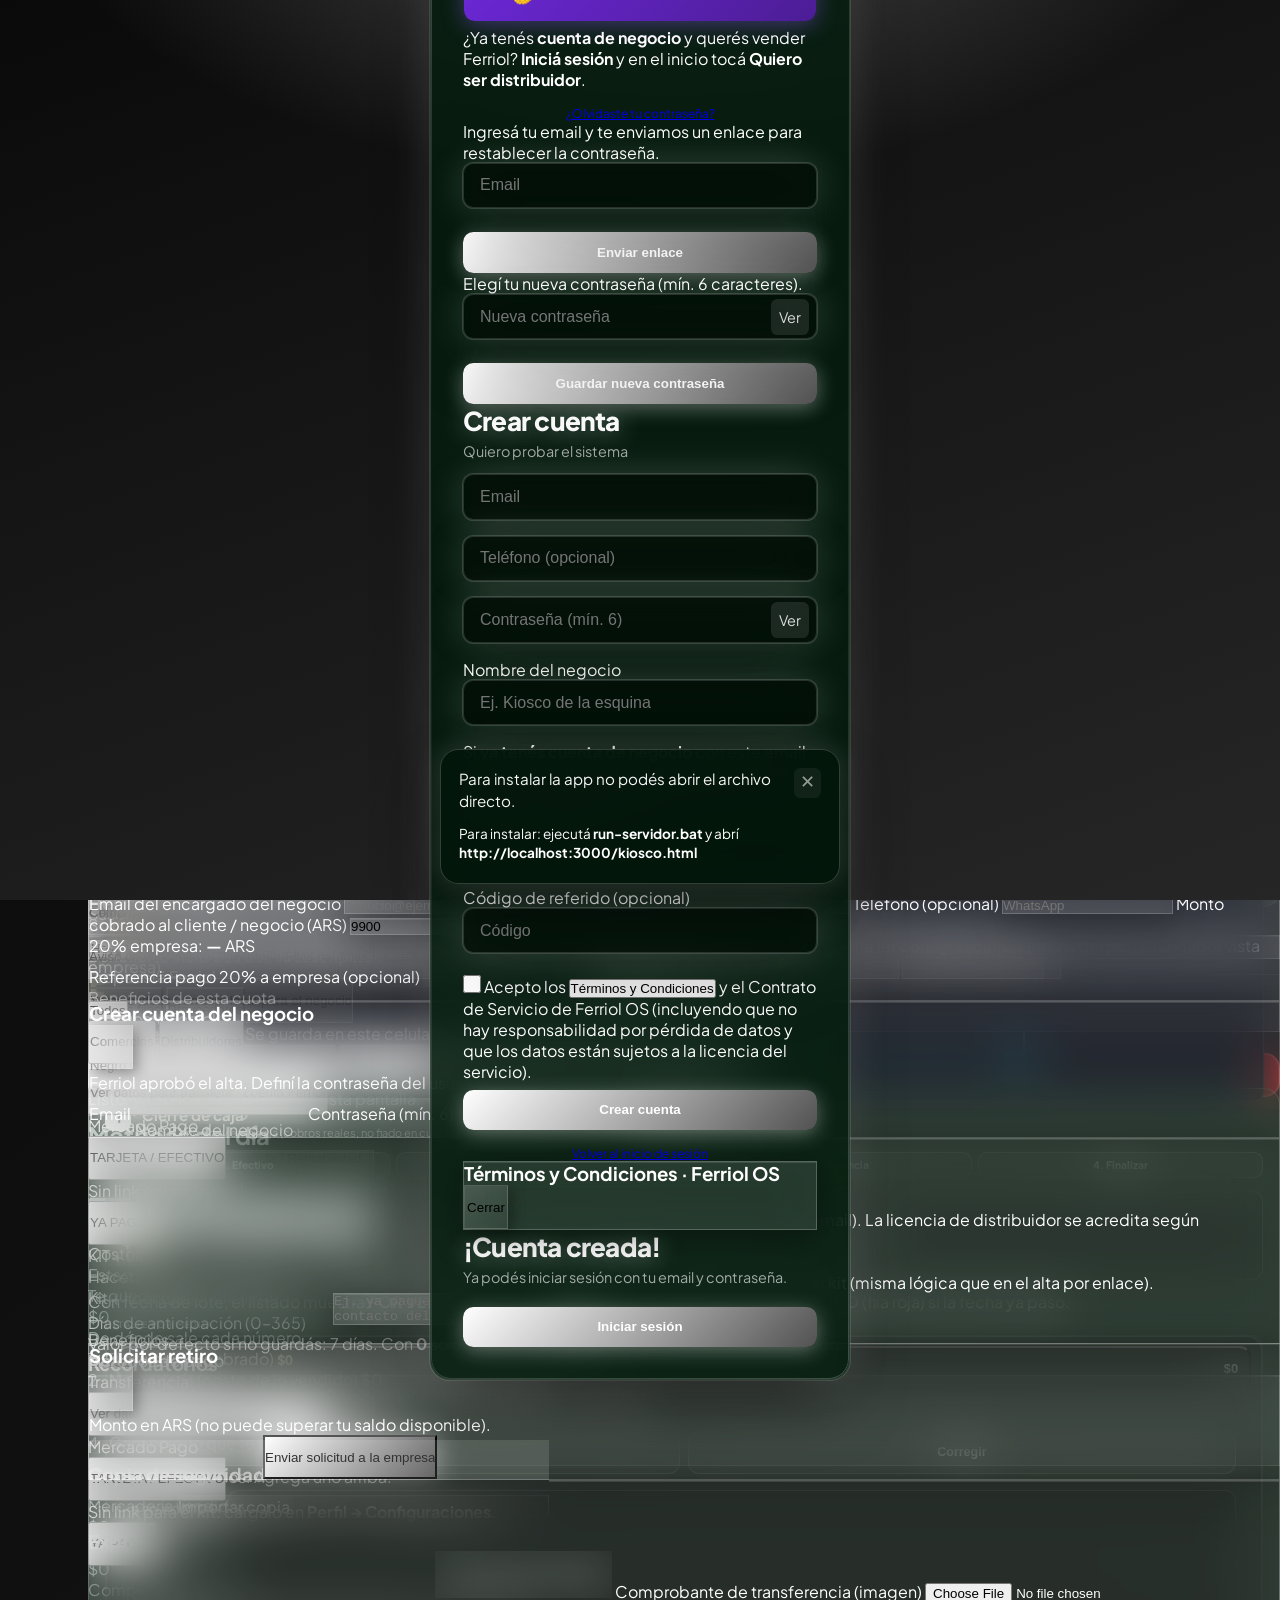
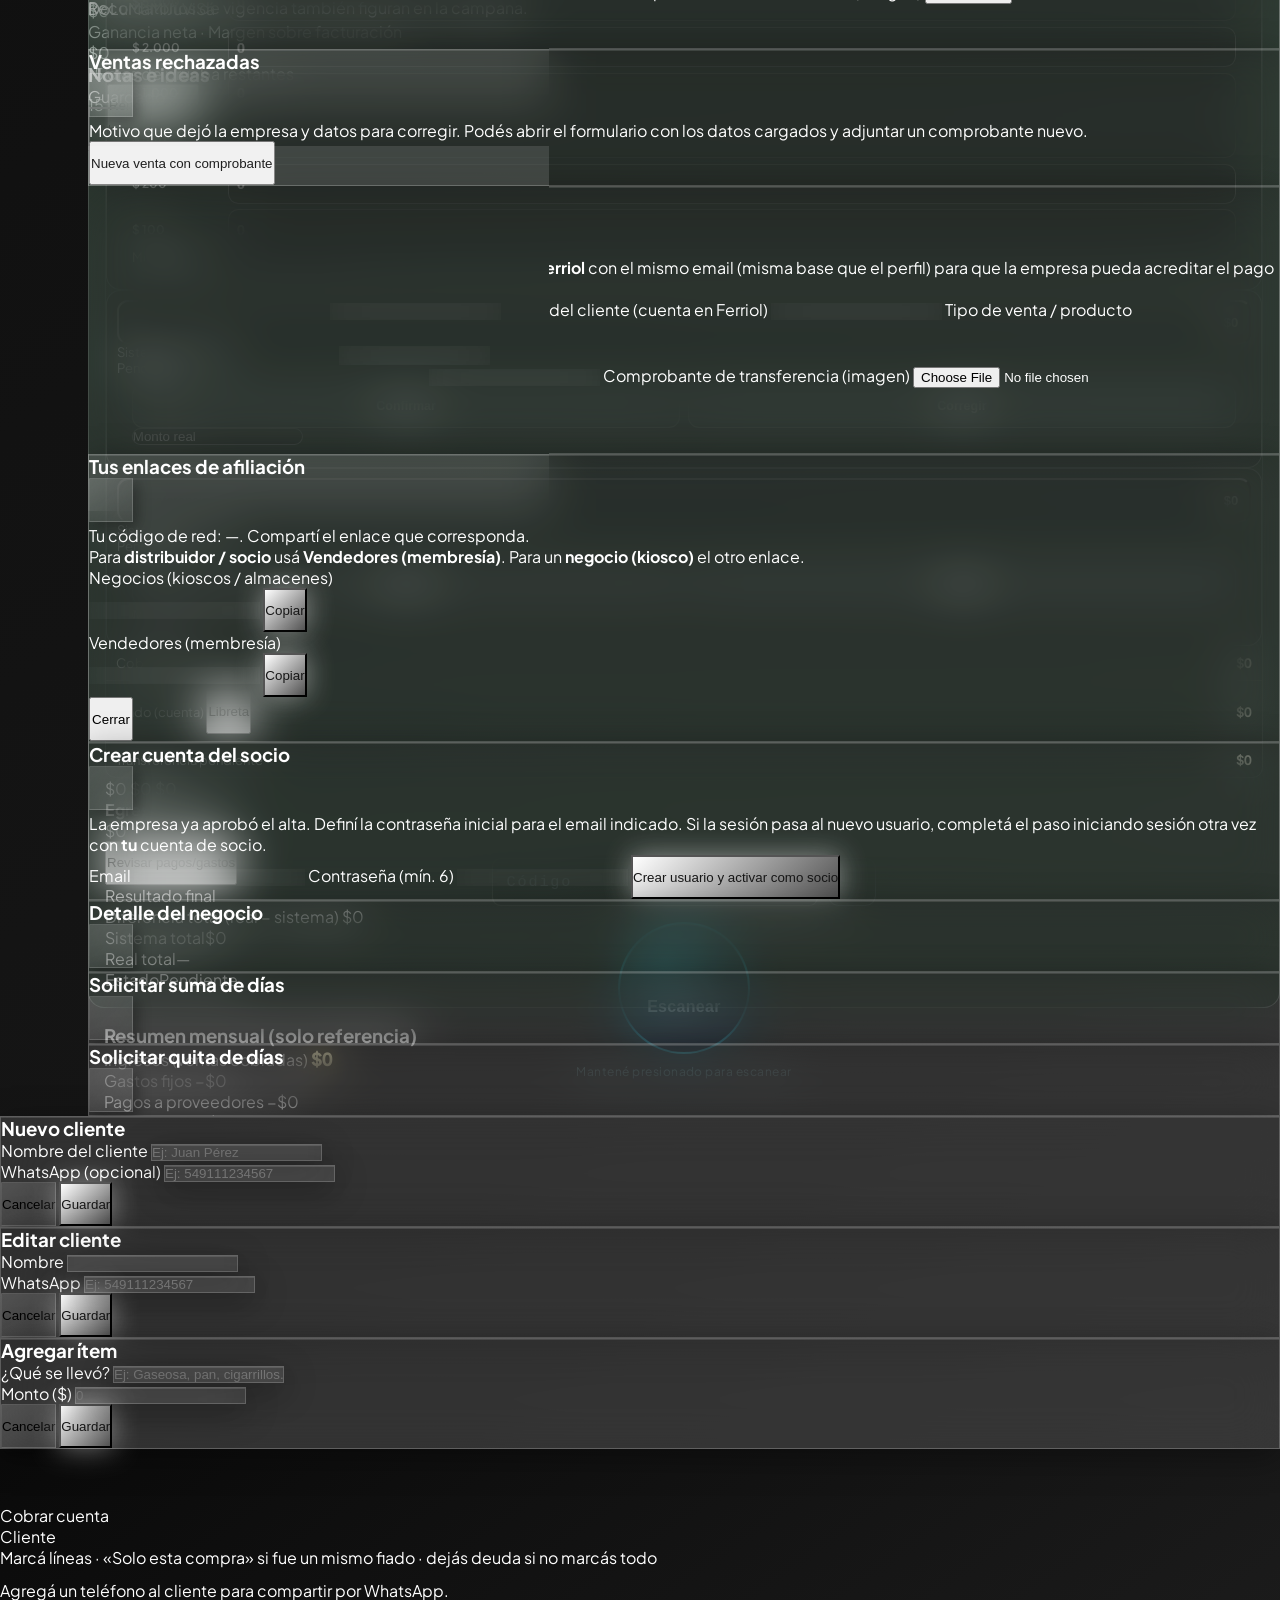
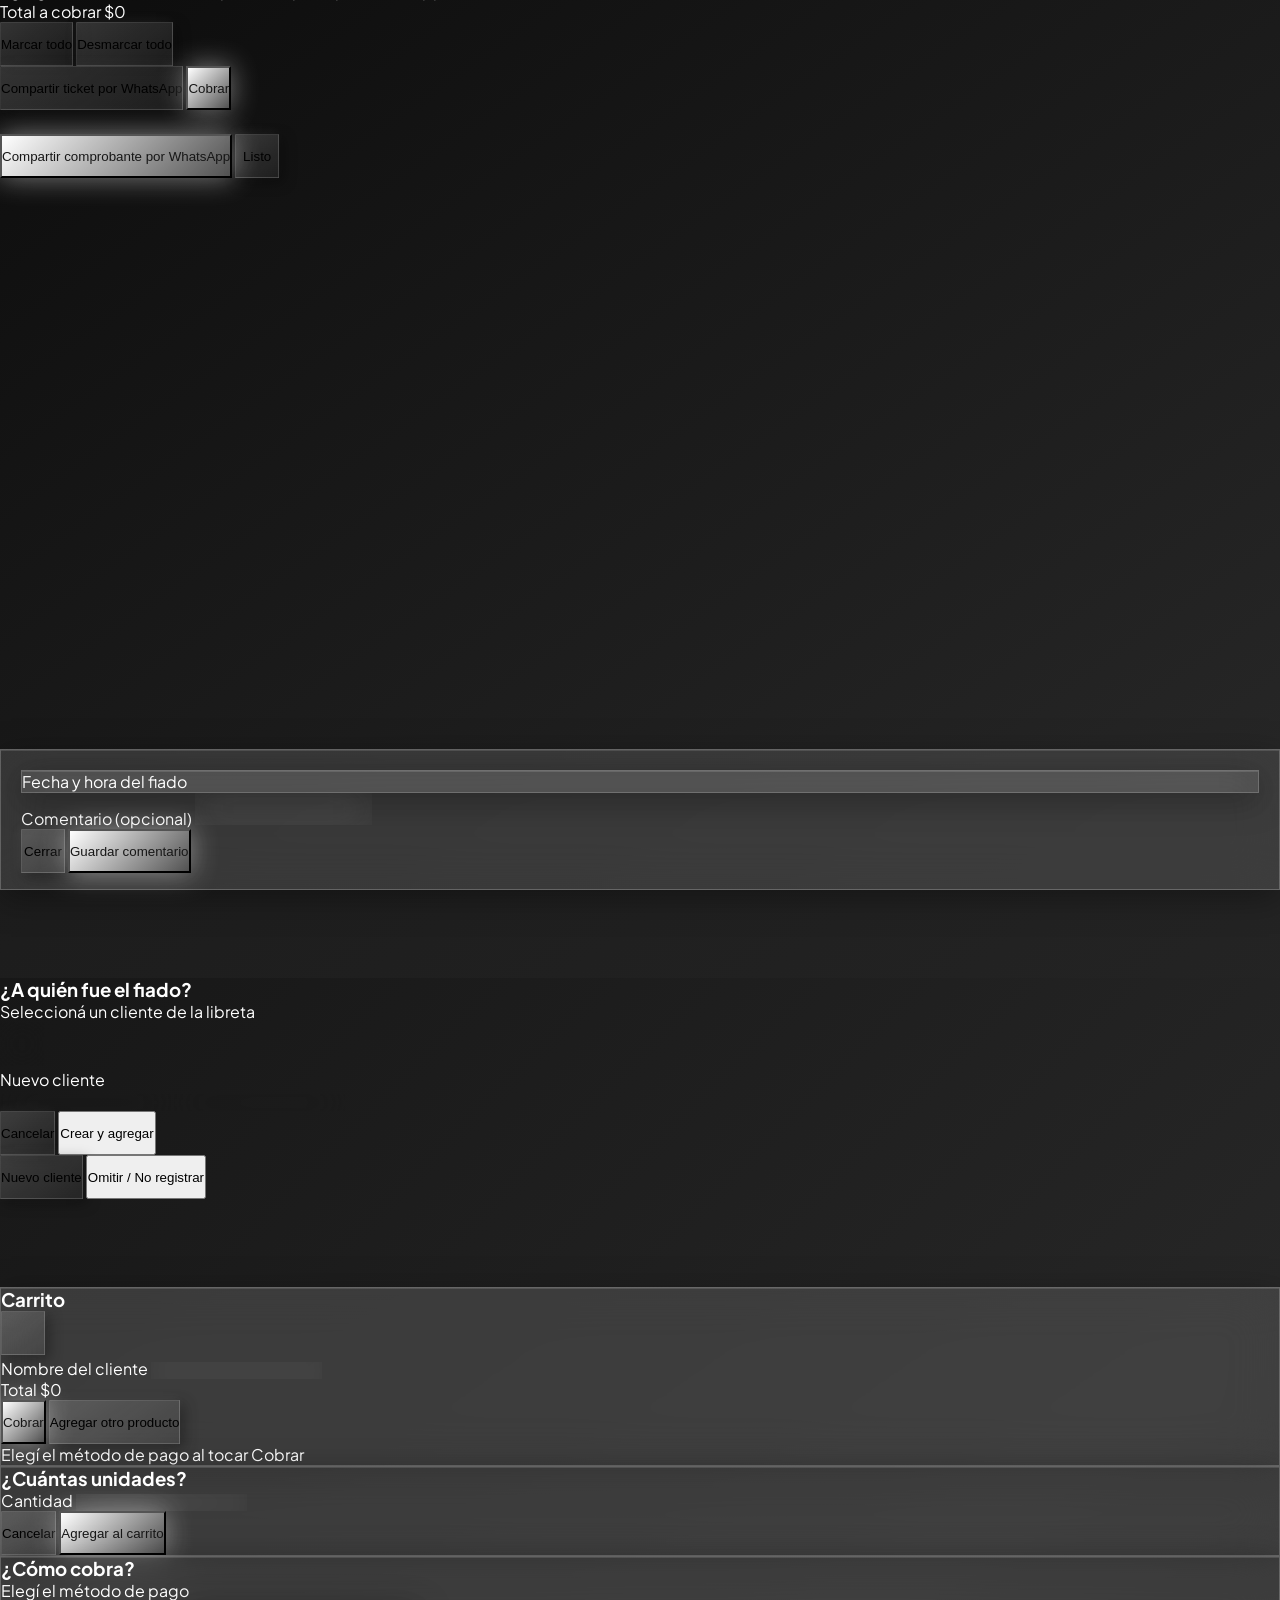
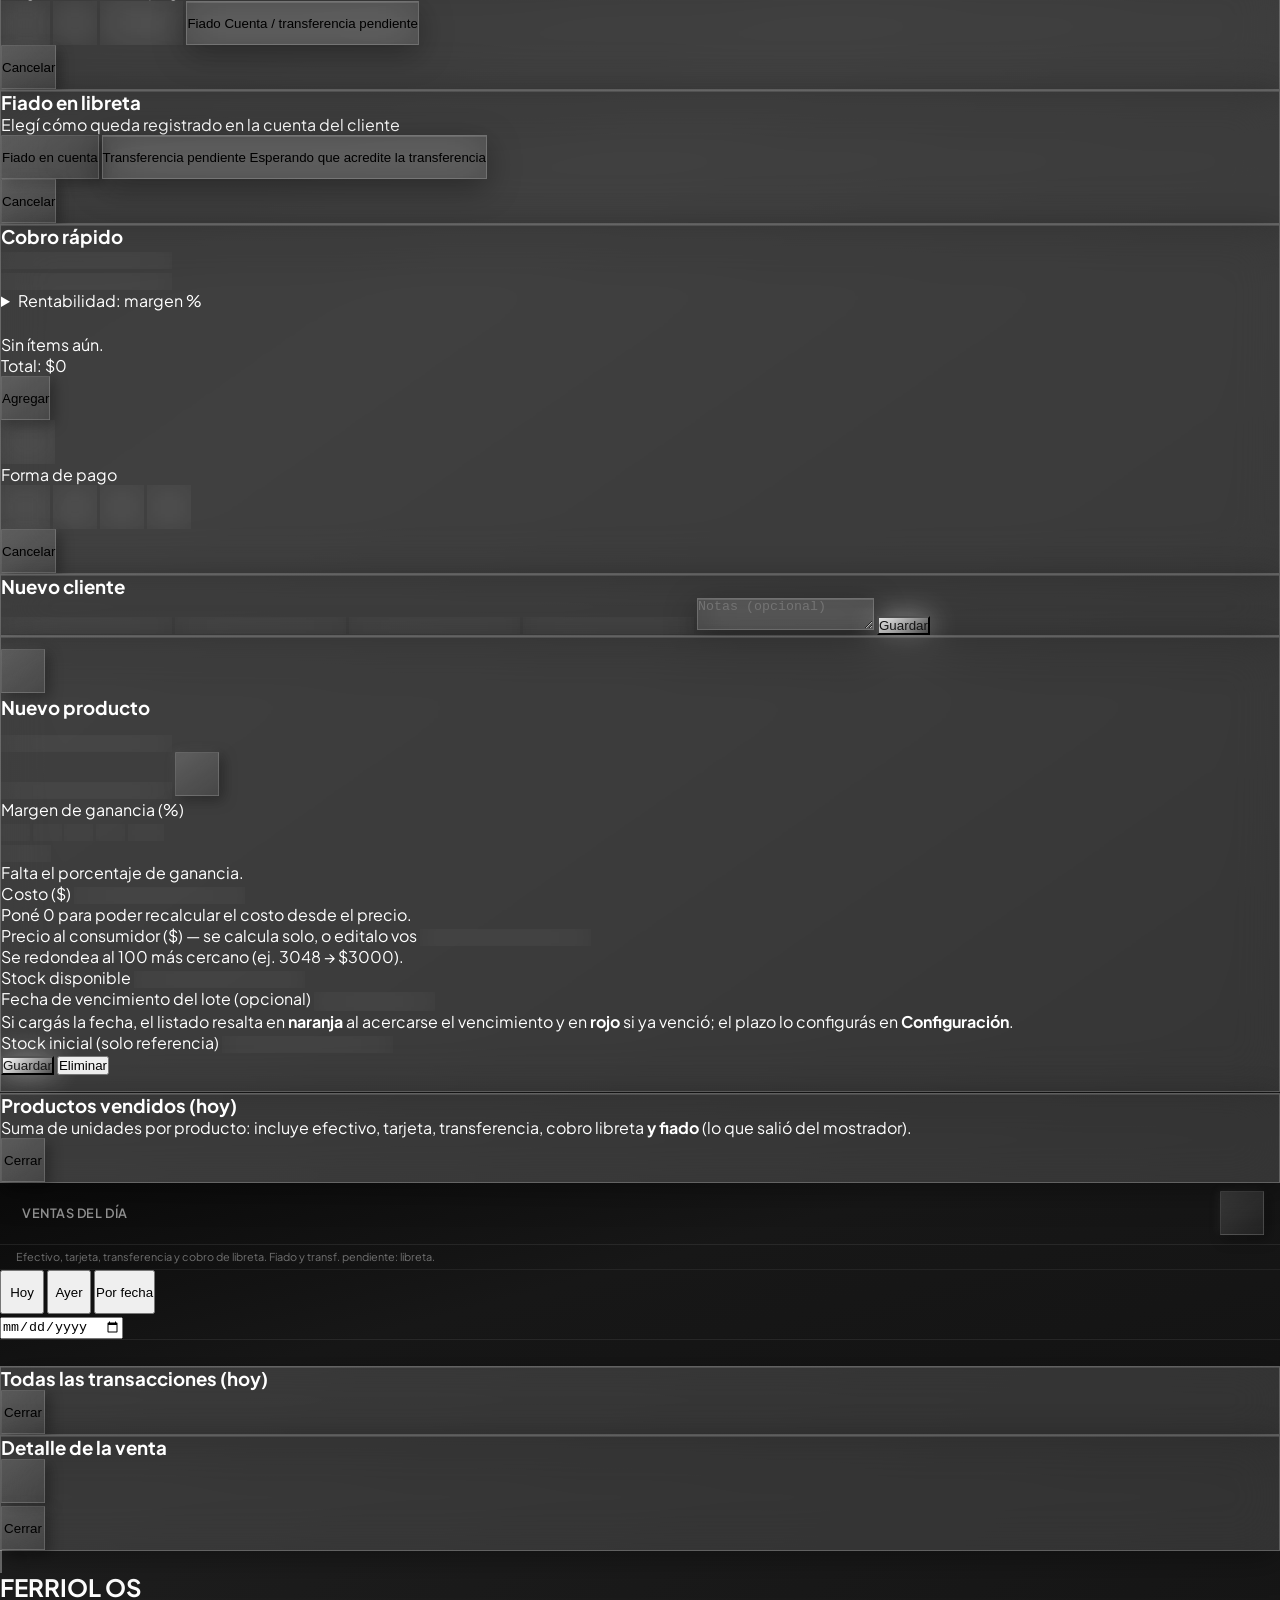
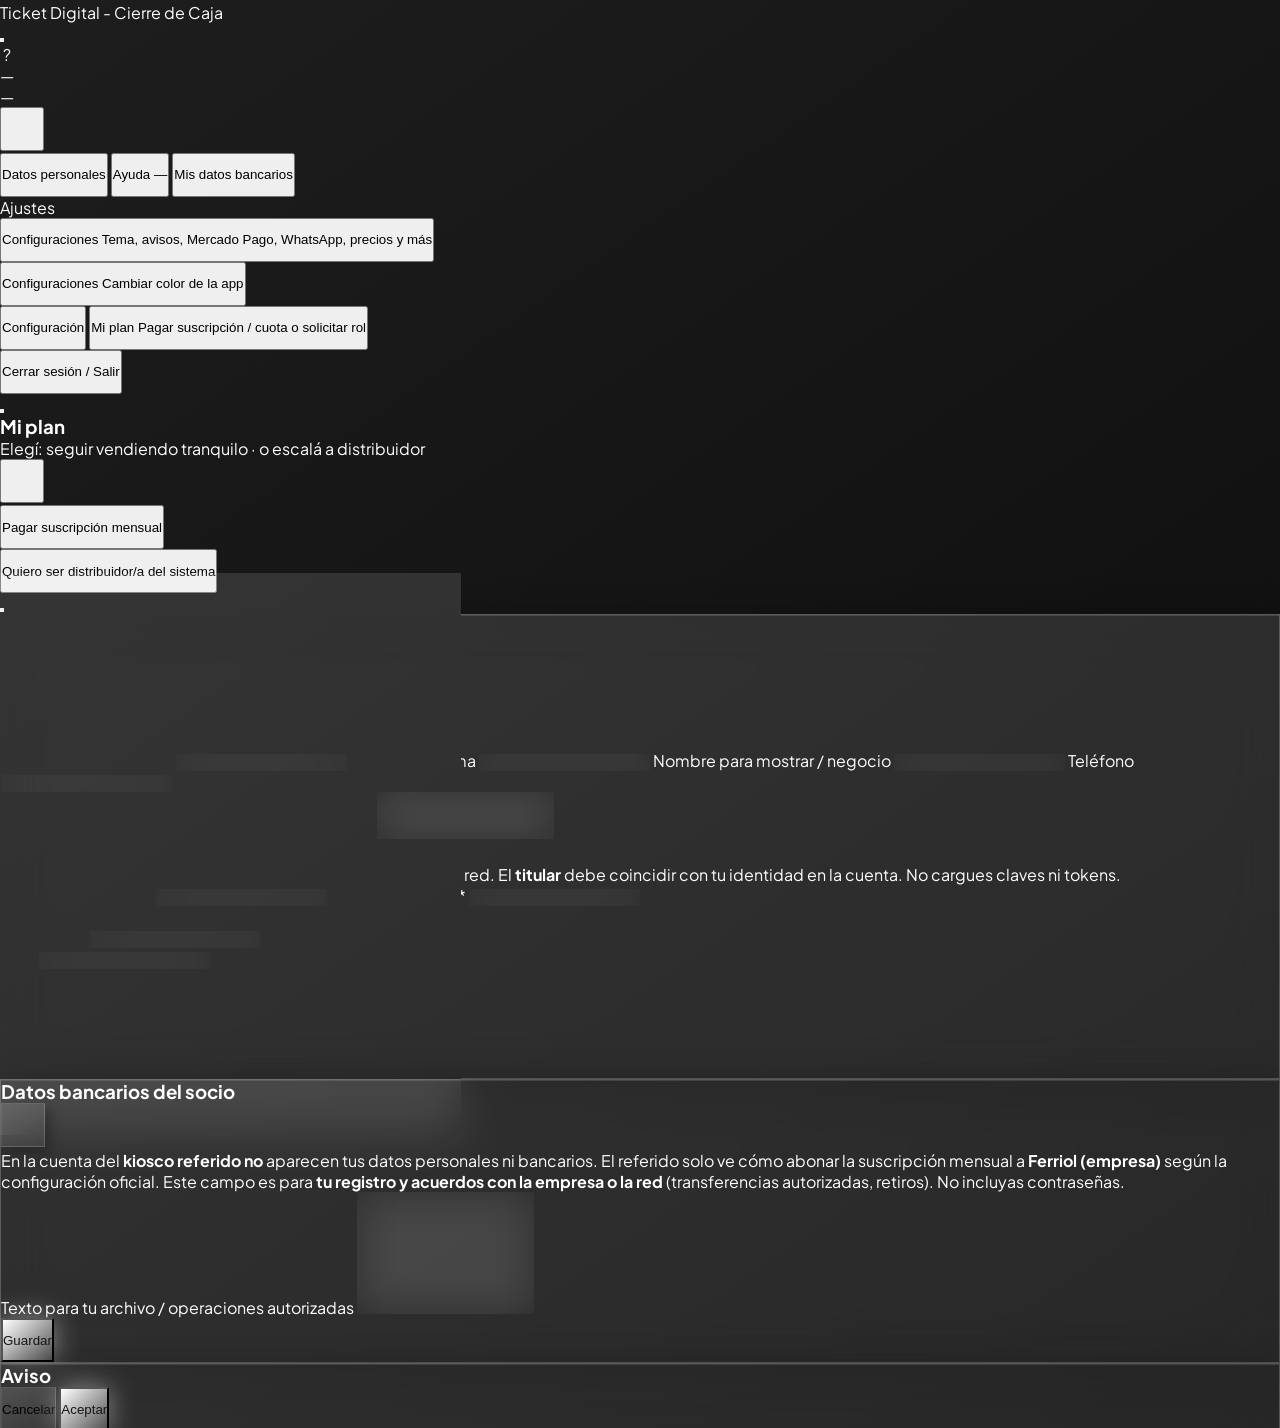
==== commit ca5ba538: "Add files via upload" ====
--- a/kiosco.html
+++ b/kiosco.html
@@ -3416,7 +3416,7 @@
         <i data-lucide="message-circle" class="w-4 h-4"></i> Compartir ticket por WhatsApp
       </button>
       <button type="button" id="libretalCuentaBtnCobrar" onclick="window._libretaCuentaConfirmarCobro()" class="btn-glow rounded-xl py-3.5 text-sm font-semibold touch-target flex items-center justify-center gap-2 w-full">
-        <i data-lucide="banknote" class="w-4 h-4"></i> Registrar cobro (selección)
+        <i data-lucide="banknote" class="w-4 h-4"></i> Cobrar
       </button>
     </div>
     <div id="libretalCuentaFooterExito" class="hidden libreta-cuenta-modal-footer shrink-0 border-t border-white/10 px-4 pt-3 flex flex-col gap-2 bg-[#020b05]/80 backdrop-blur-md">
@@ -3565,6 +3565,7 @@
     <div class="absolute inset-0 bg-black/60 backdrop-blur-sm" id="paymentModalOverlay"></div>
     <div class="relative glass-strong rounded-2xl p-6 w-full max-w-sm scale-in max-h-[90vh] overflow-y-auto">
       <h3 class="font-bold text-lg mb-2 text-center">¿Cómo cobra?</h3>
+      <p id="paymentModalLibretaHint" class="hidden text-[13px] text-center text-amber-400/95 font-semibold tabular-nums mb-1"></p>
       <p class="text-sm text-white/60 text-center mb-2">Elegí el método de pago</p>
       <input type="hidden" id="paymentClientName" value="">
       <input type="hidden" id="paymentWhatsapp" value="">
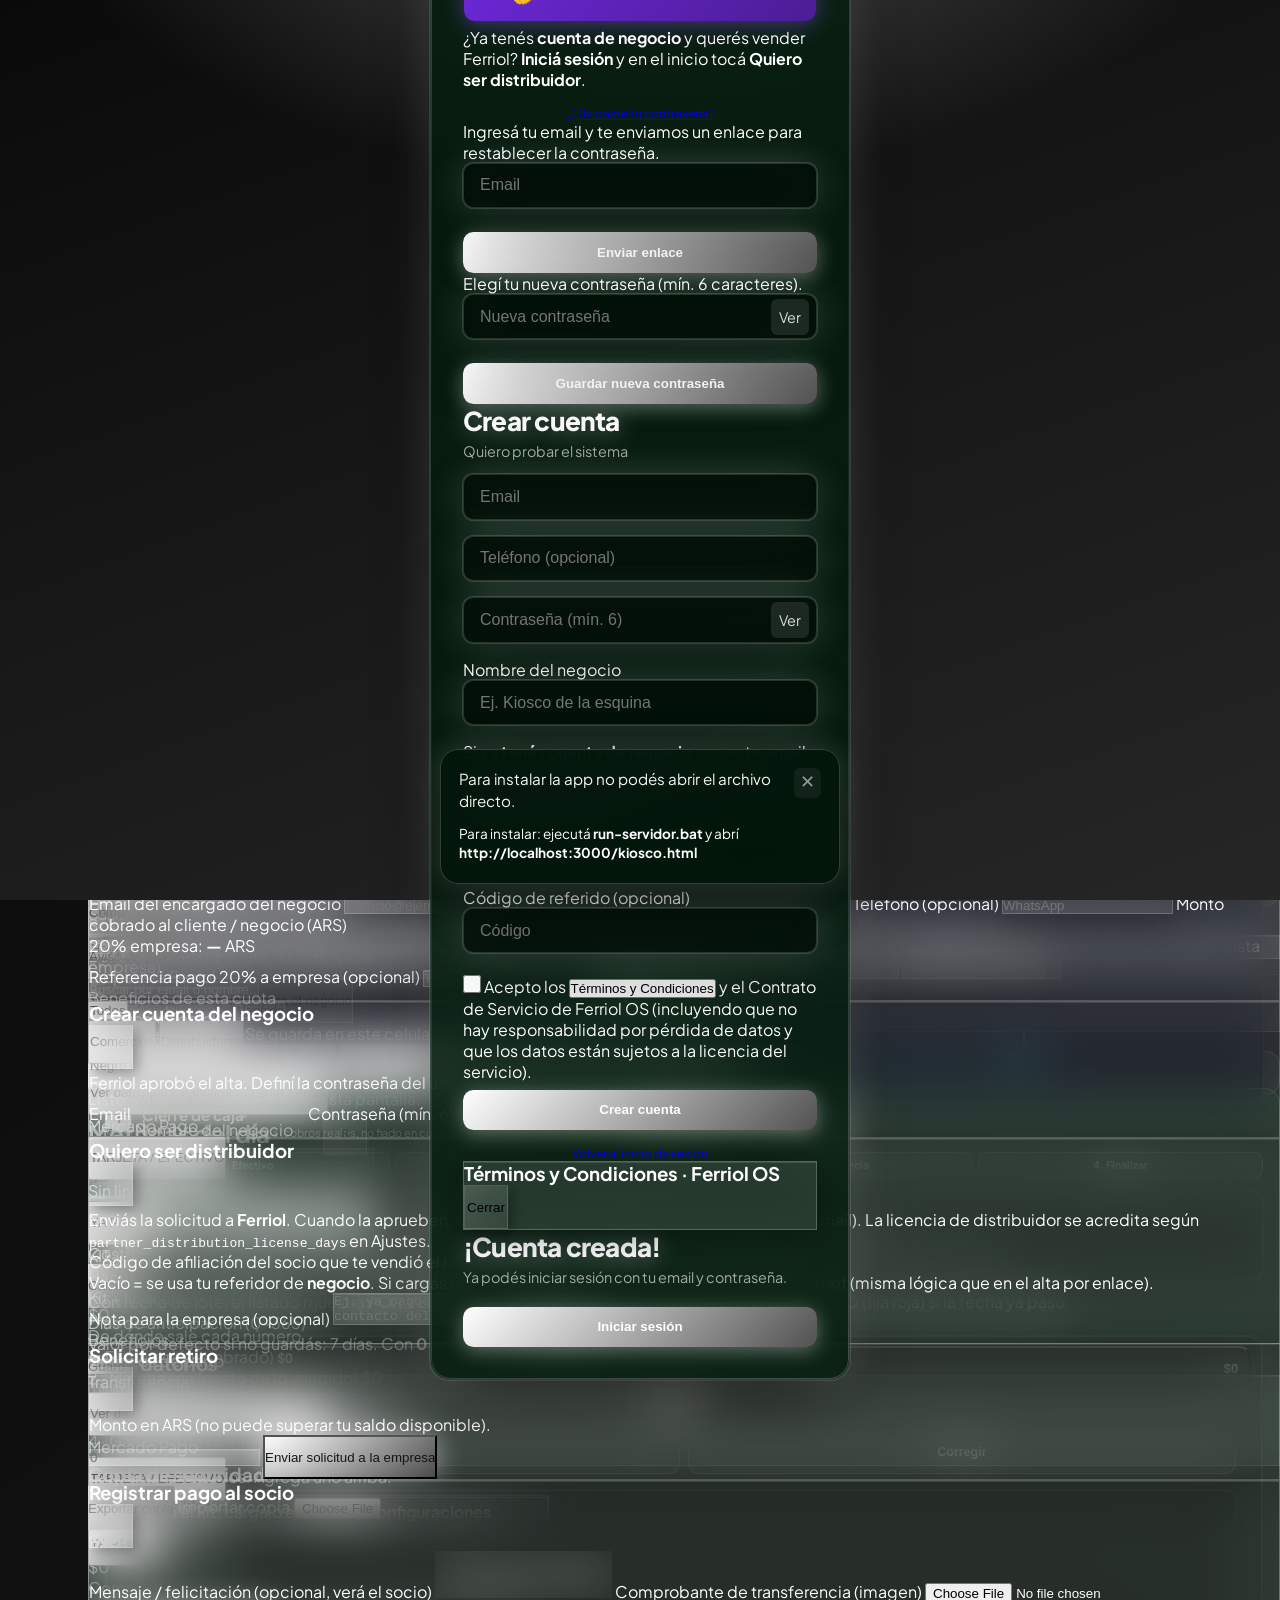
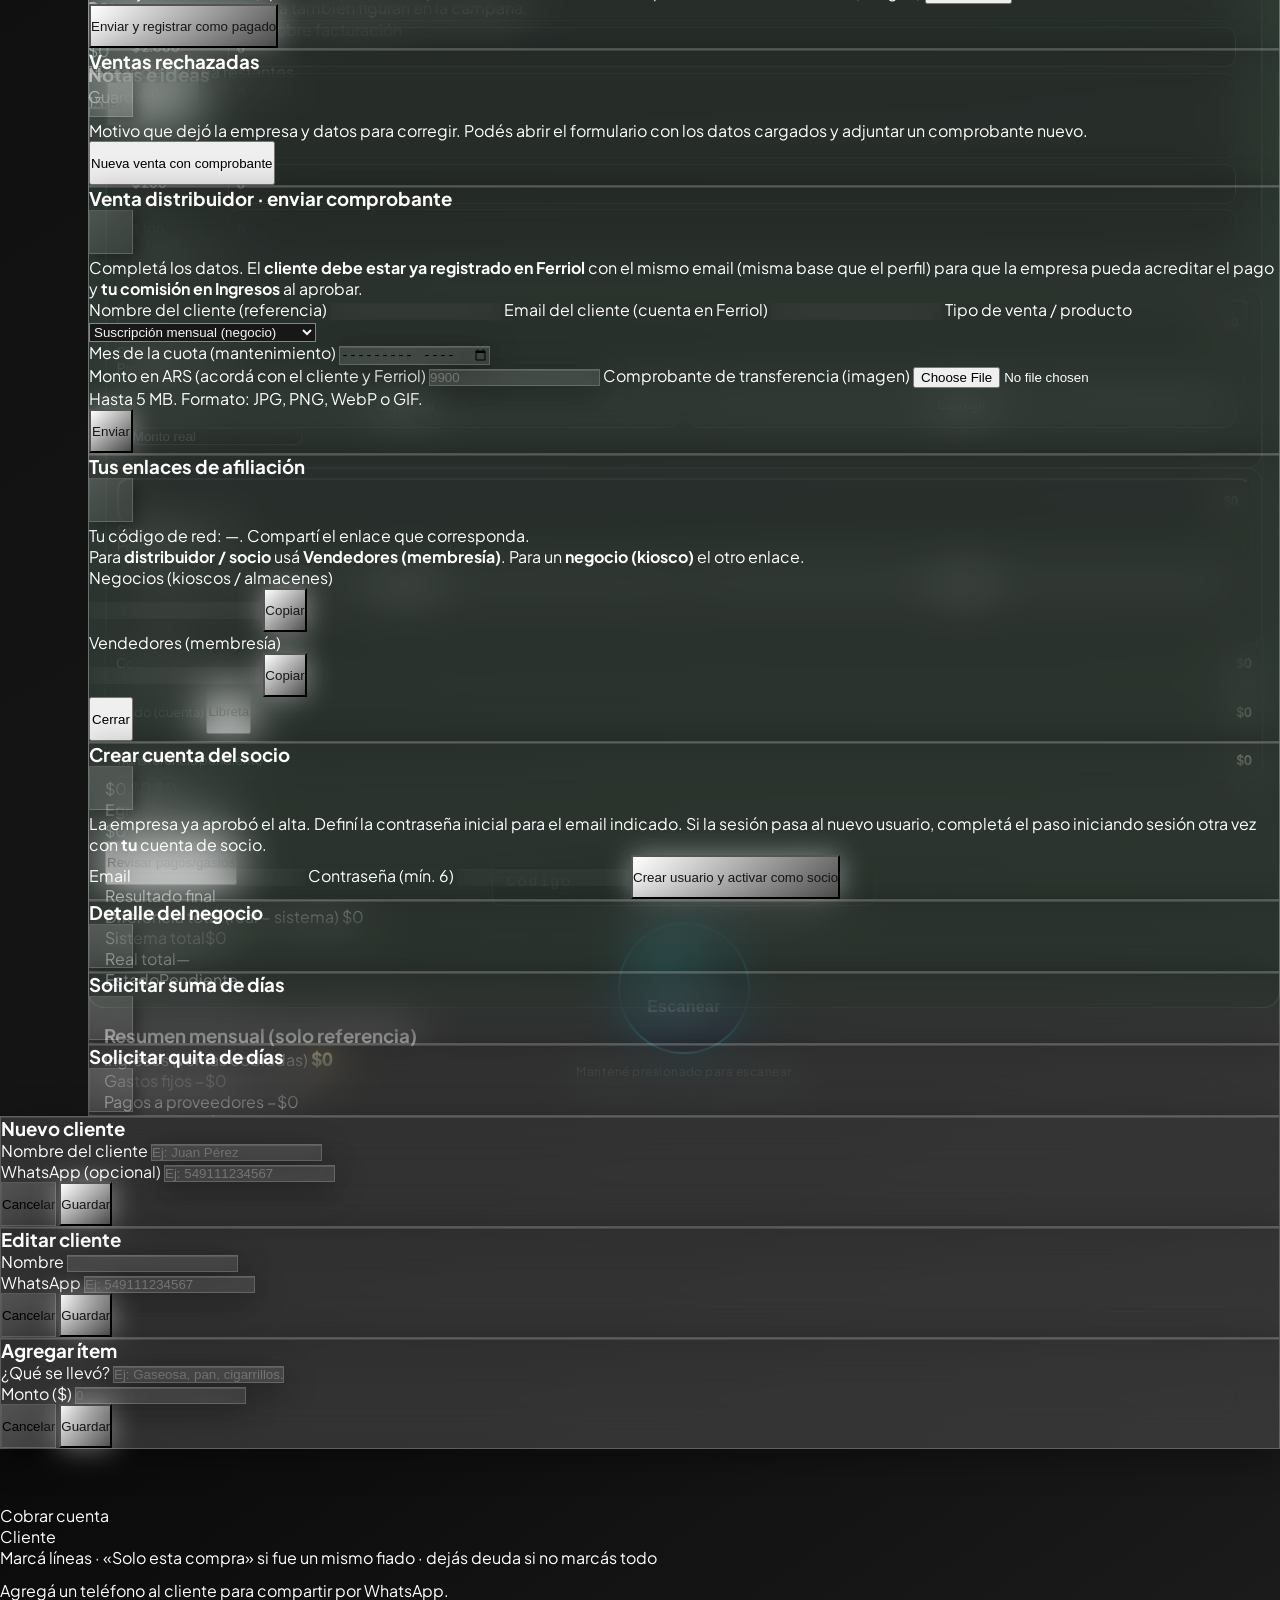
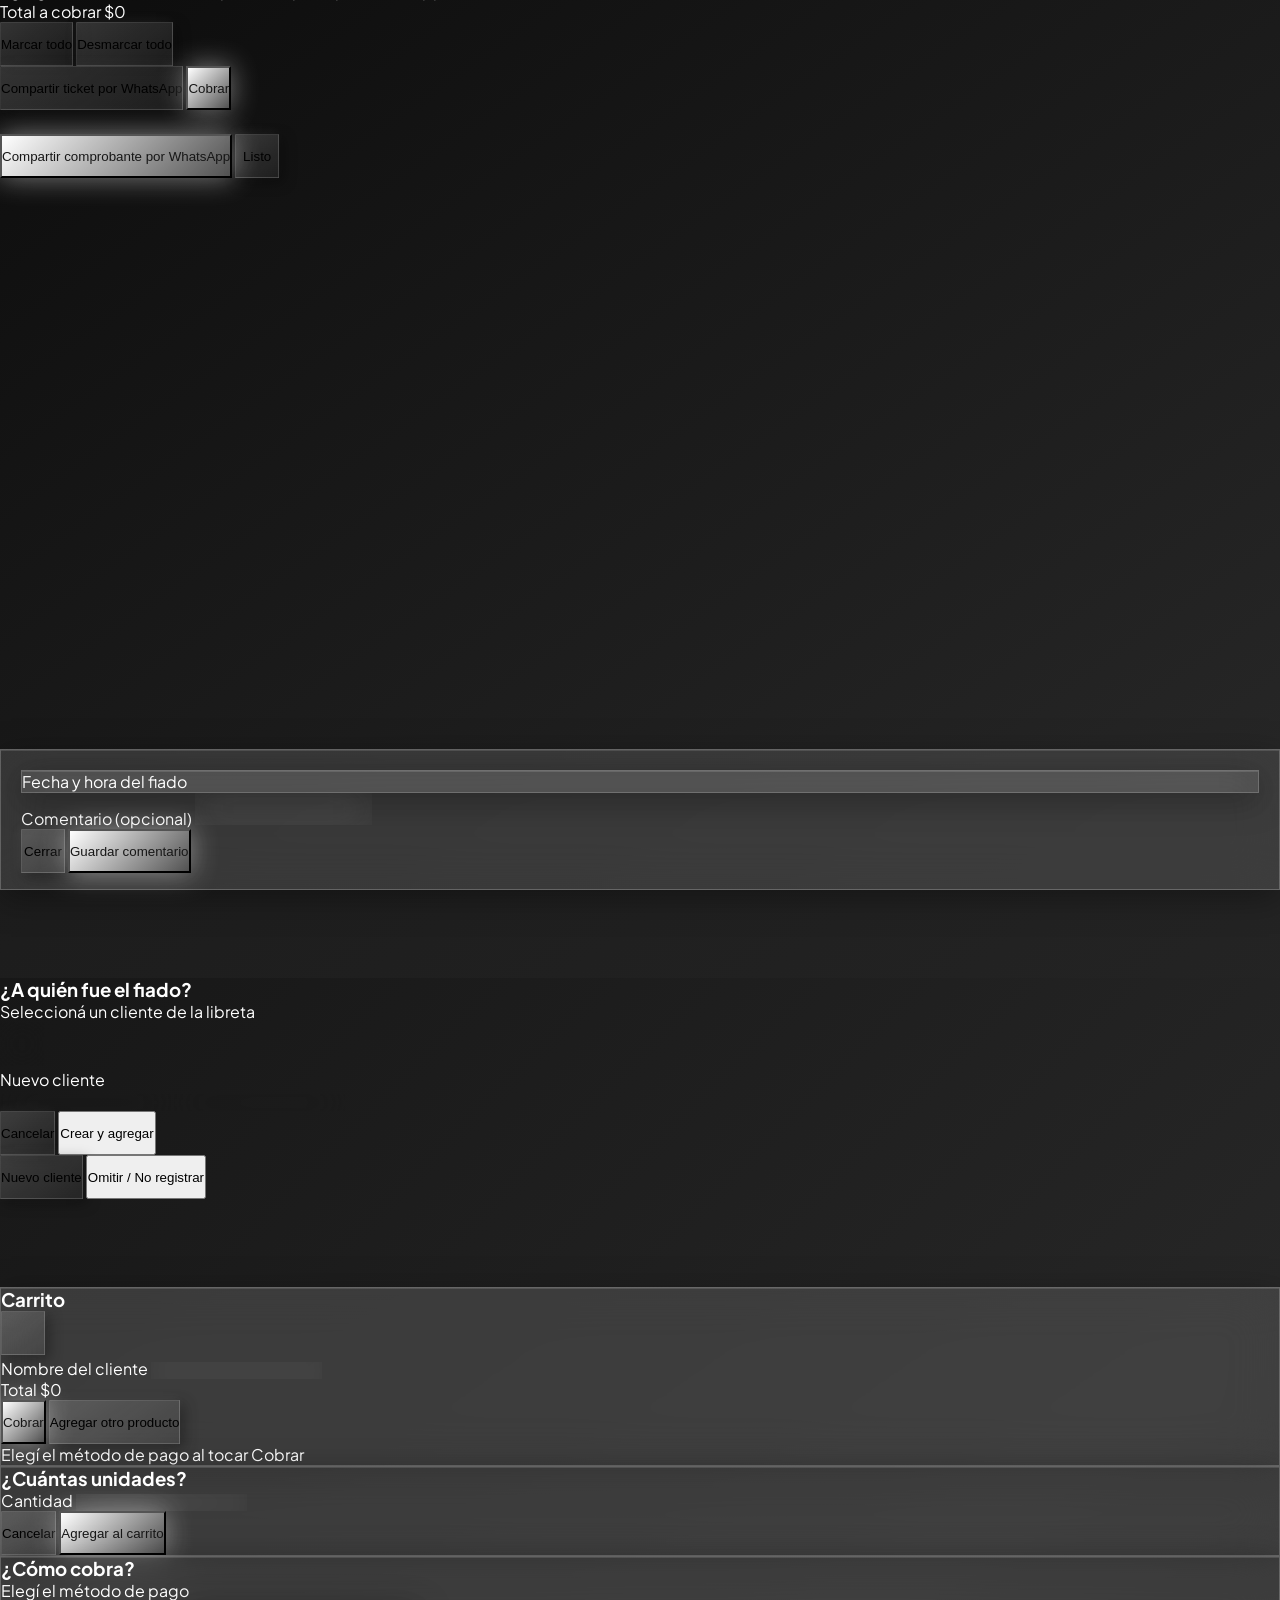
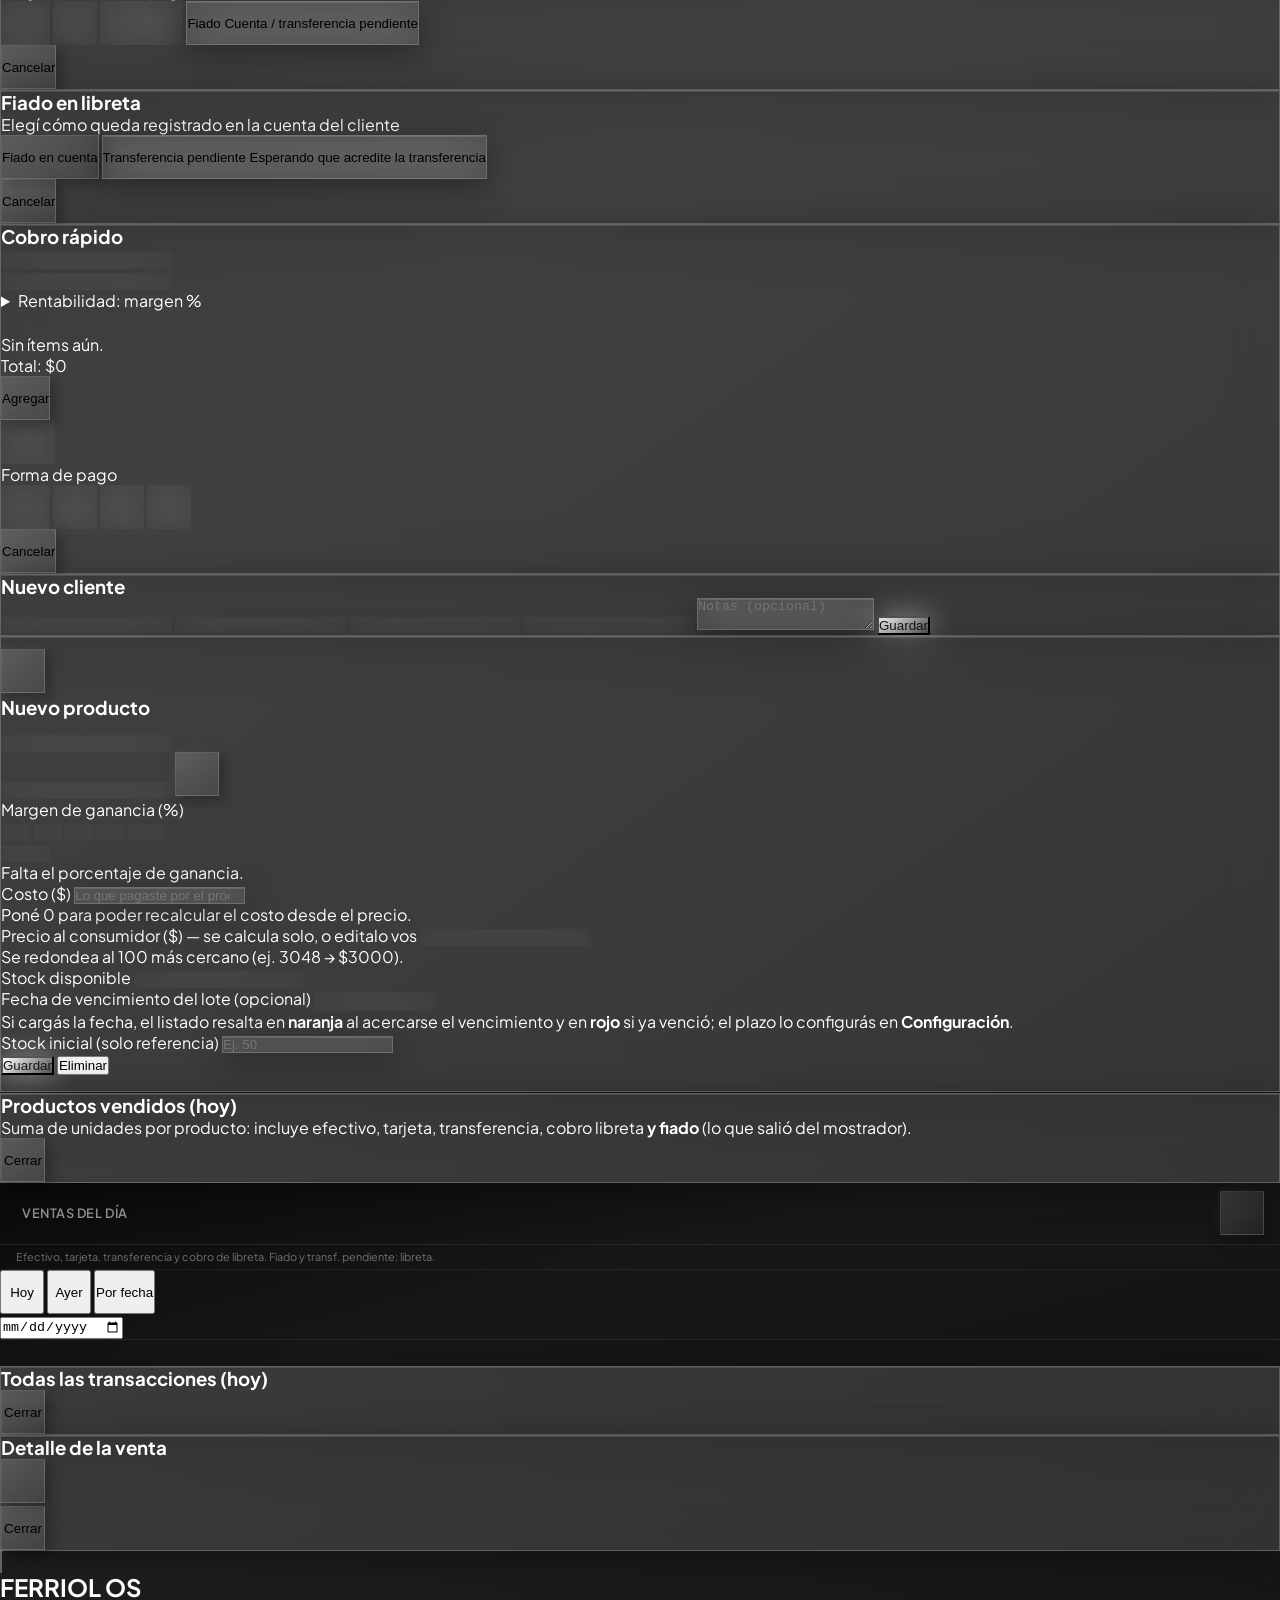
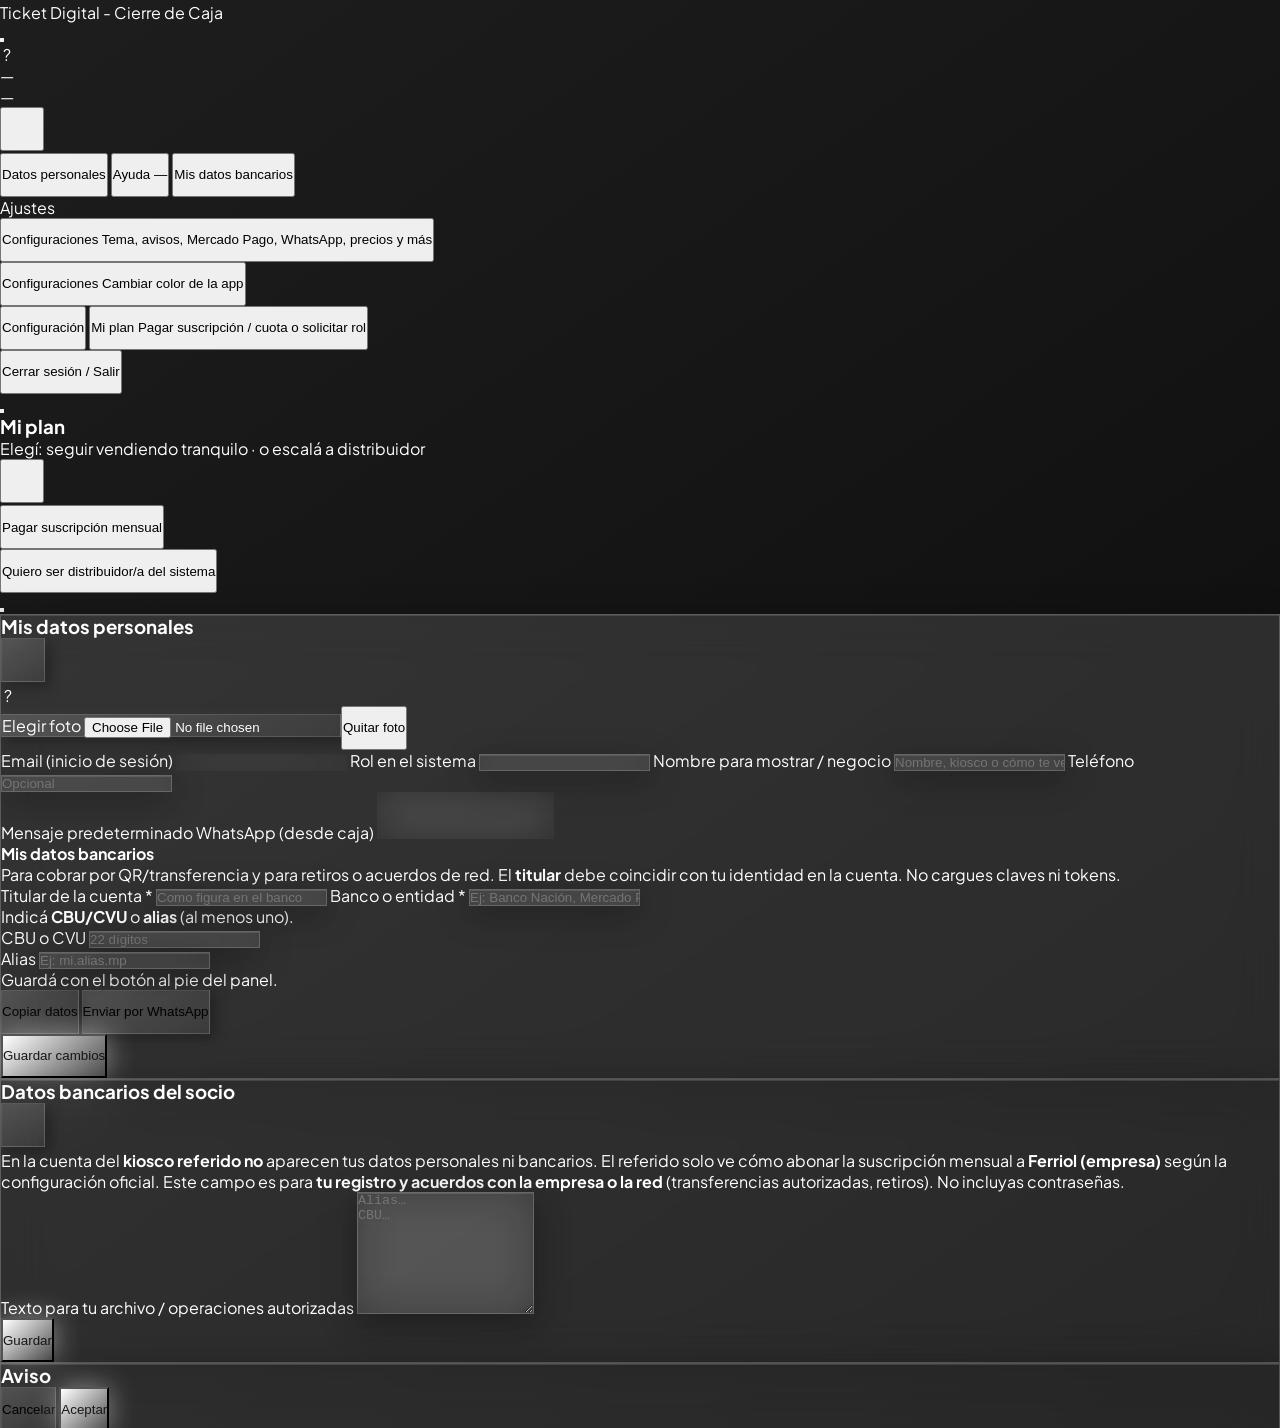
==== commit 88720026: "Add files via upload" ====
--- a/kiosco.html
+++ b/kiosco.html
@@ -496,7 +496,7 @@
             <p id="resumenDiaVentas" class="text-sm text-white/50 mt-1">0 ventas</p>
             <div id="resumenDiaPorMetodo" class="flex flex-wrap gap-1.5 mt-2"></div>
             <button type="button" id="btnCobroRapido" onclick="window._abrirCobroRapido && window._abrirCobroRapido()" class="ferriol-btn-cobro-rapido touch-target" aria-label="Abrir cobro rápido">
-              <i data-lucide="zap" class="w-4 h-4 shrink-0" aria-hidden="true"></i>
+              <i data-lucide="banknote" class="w-4 h-4 shrink-0" aria-hidden="true"></i>
               Cobro rápido
             </button>
           </div>
--- a/kiosco.css
+++ b/kiosco.css
@@ -2546,50 +2546,45 @@
   font-size: 1.125rem;
 }
 
-/* CTA Cobro rápido — violeta acento (marca) + brillo */
+/* Cobro rápido — secundario, coherente con «Ventas del día» del resumen */
 .ferriol-btn-cobro-rapido {
-  margin-top: 1.1rem;
+  margin-top: 1rem;
   width: 100%;
-  padding: 0.78rem 1rem;
-  border-radius: 0.95rem;
-  border: 1px solid rgba(248, 113, 113, 0.55);
-  background: linear-gradient(145deg, rgba(220, 38, 38, 0.92) 0%, rgba(185, 28, 28, 0.95) 100%);
-  color: #fff6f6;
-  font-size: 0.95rem;
-  font-weight: 700;
-  letter-spacing: 0.01em;
+  padding: 0.65rem 0.875rem;
+  border-radius: 0.875rem;
+  border: 1px solid rgba(255, 255, 255, 0.2);
+  background: rgba(255, 255, 255, 0.07);
+  color: rgba(255, 255, 255, 0.88);
+  font-size: 0.875rem;
+  font-weight: 600;
+  letter-spacing: 0;
   display: flex;
   align-items: center;
   justify-content: center;
-  gap: 0.45rem;
-  box-shadow:
-    0 6px 18px rgba(220, 38, 38, 0.32),
-    0 0 0 1px rgba(255, 255, 255, 0.12) inset;
-  text-shadow: none;
-  transition: transform 0.14s ease, box-shadow 0.2s ease, filter 0.2s ease;
+  gap: 0.35rem;
+  box-shadow: none;
+  transition: border-color 0.15s ease, background-color 0.15s ease, transform 0.12s ease;
 }
 
 .ferriol-btn-cobro-rapido:hover {
-  filter: brightness(1.04);
-  box-shadow:
-    0 8px 20px rgba(220, 38, 38, 0.38),
-    0 0 0 1px rgba(255, 255, 255, 0.16) inset;
+  border-color: rgba(255, 255, 255, 0.3);
+  background: rgba(255, 255, 255, 0.12);
 }
 
 .ferriol-btn-cobro-rapido:focus-visible {
-  outline: 2px solid rgba(253, 224, 71, 0.85);
+  outline: 2px solid rgba(255, 255, 255, 0.42);
   outline-offset: 2px;
 }
 
 .ferriol-btn-cobro-rapido:active {
-  transform: scale(0.98);
+  transform: scale(0.99);
 }
 
 .ferriol-btn-cobro-rapido svg {
   width: 1rem !important;
   height: 1rem !important;
   flex-shrink: 0;
-  filter: none;
+  opacity: 0.82;
 }
 
 @media (prefers-reduced-motion: reduce) {
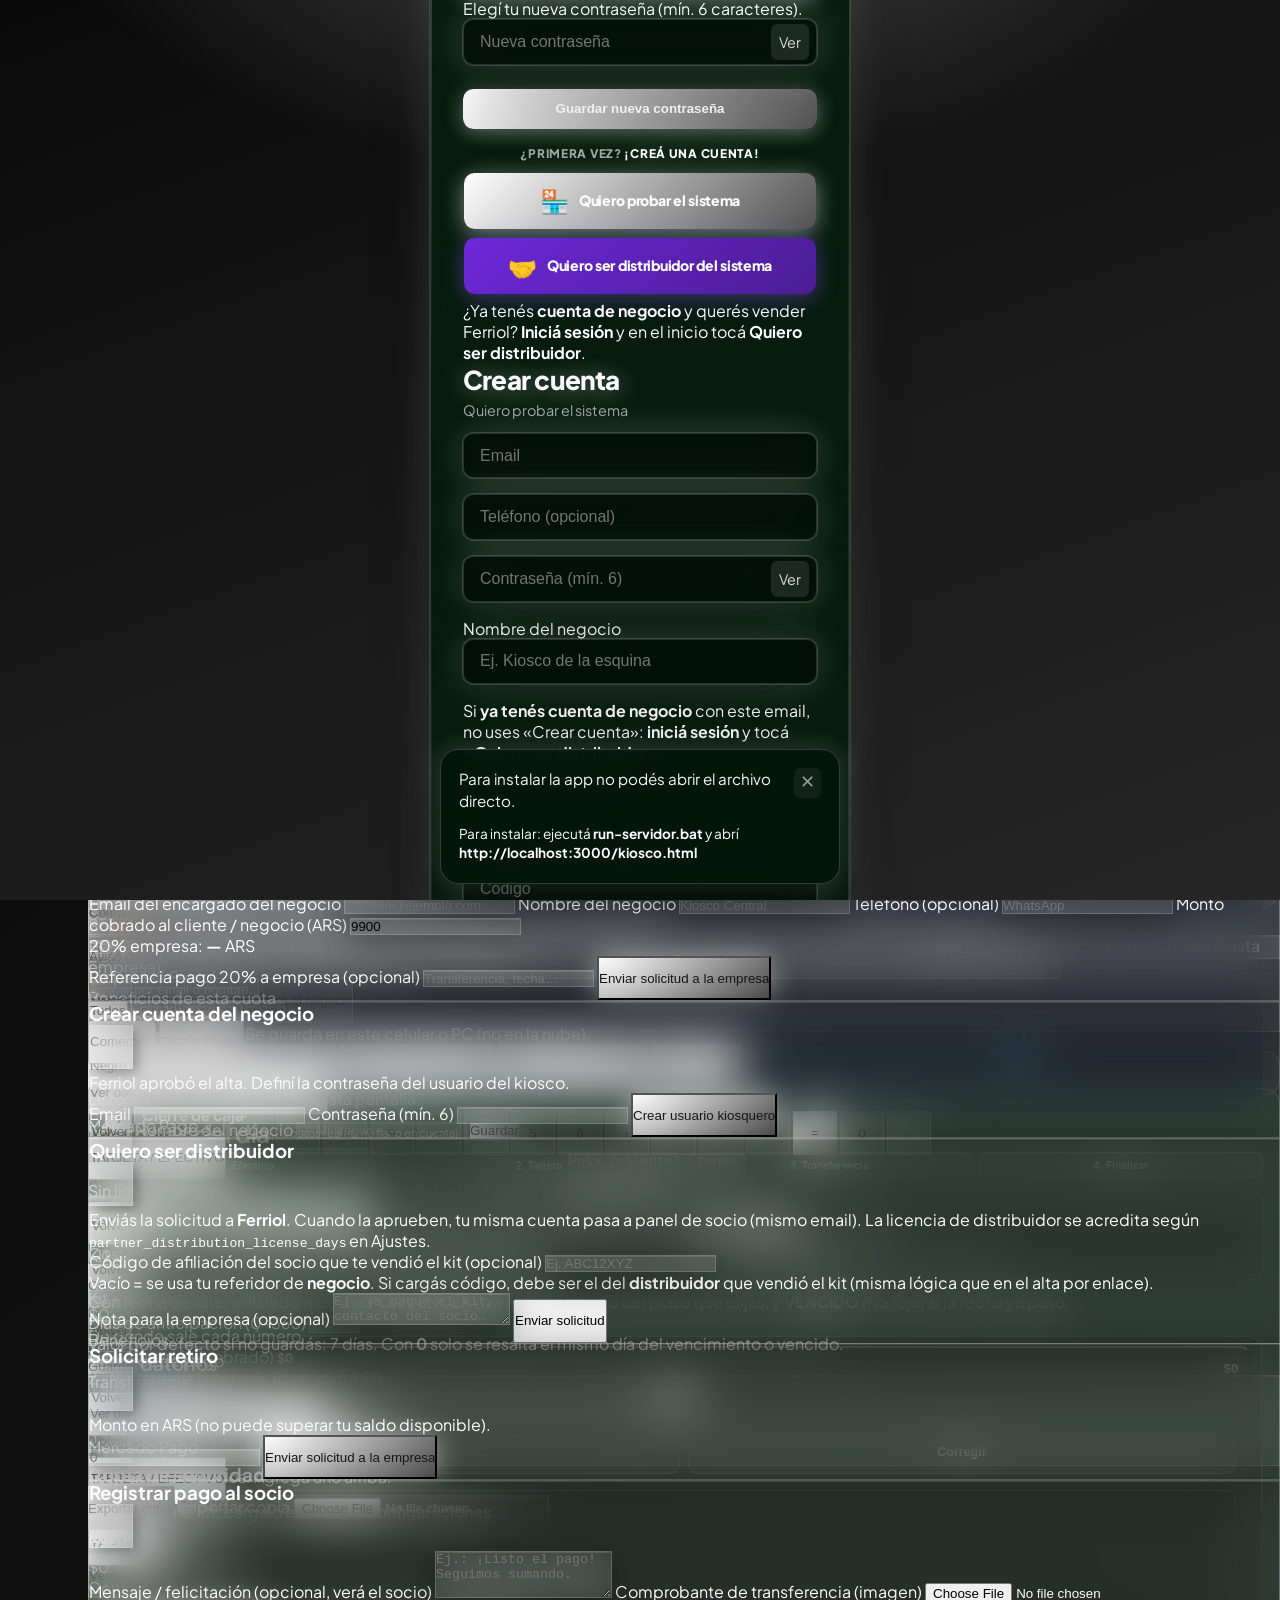
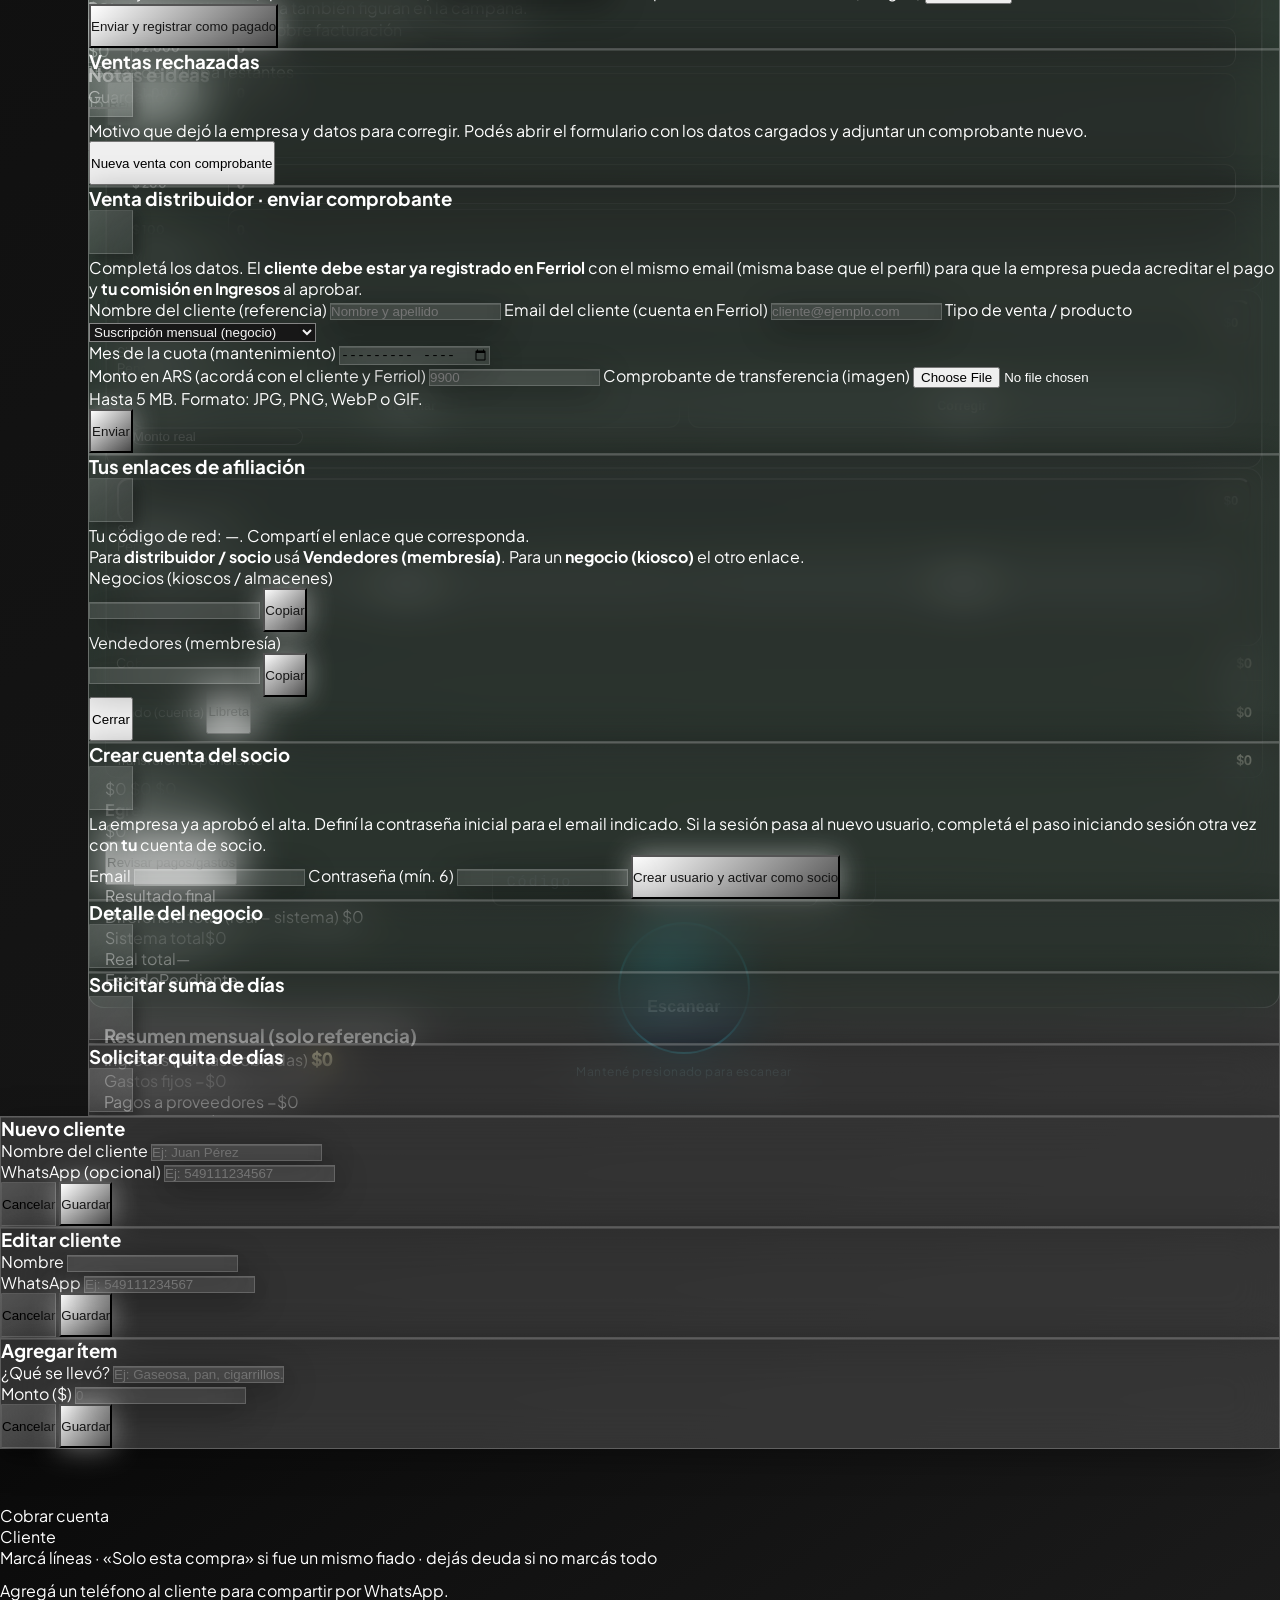
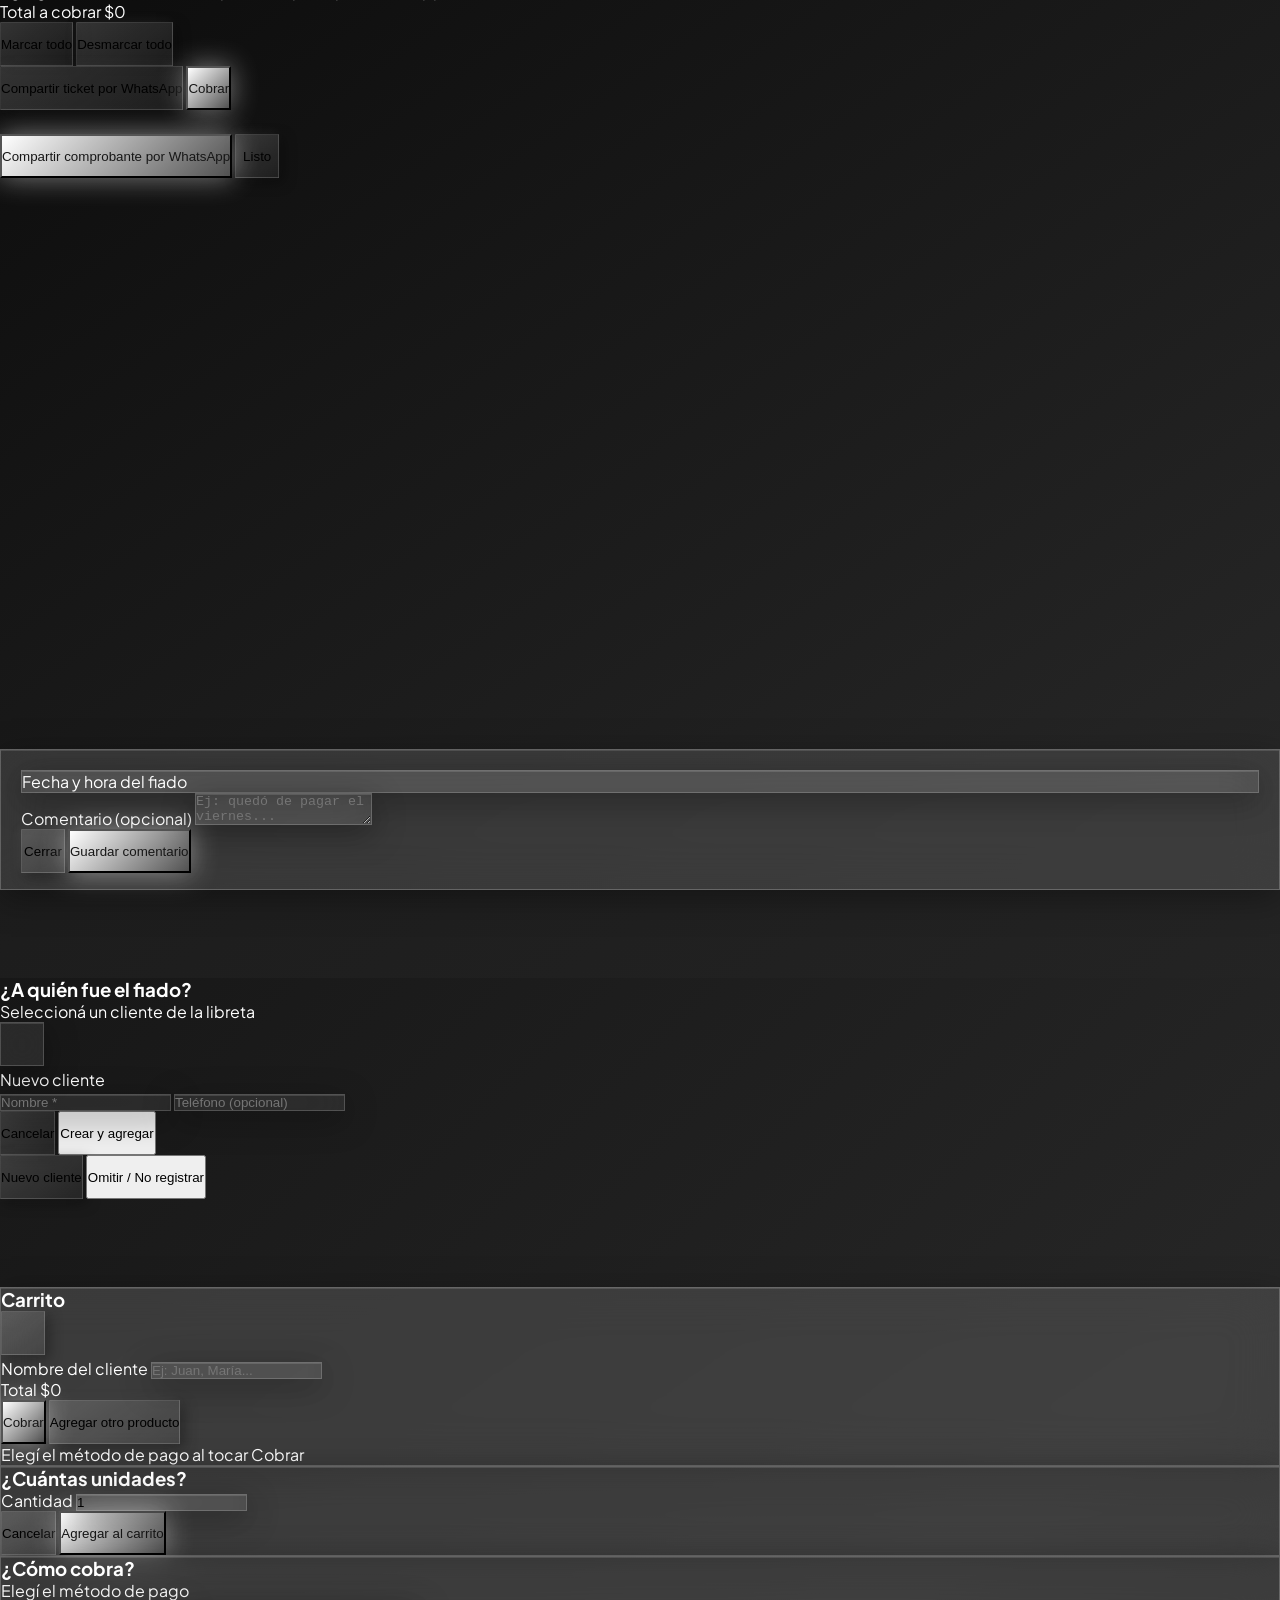
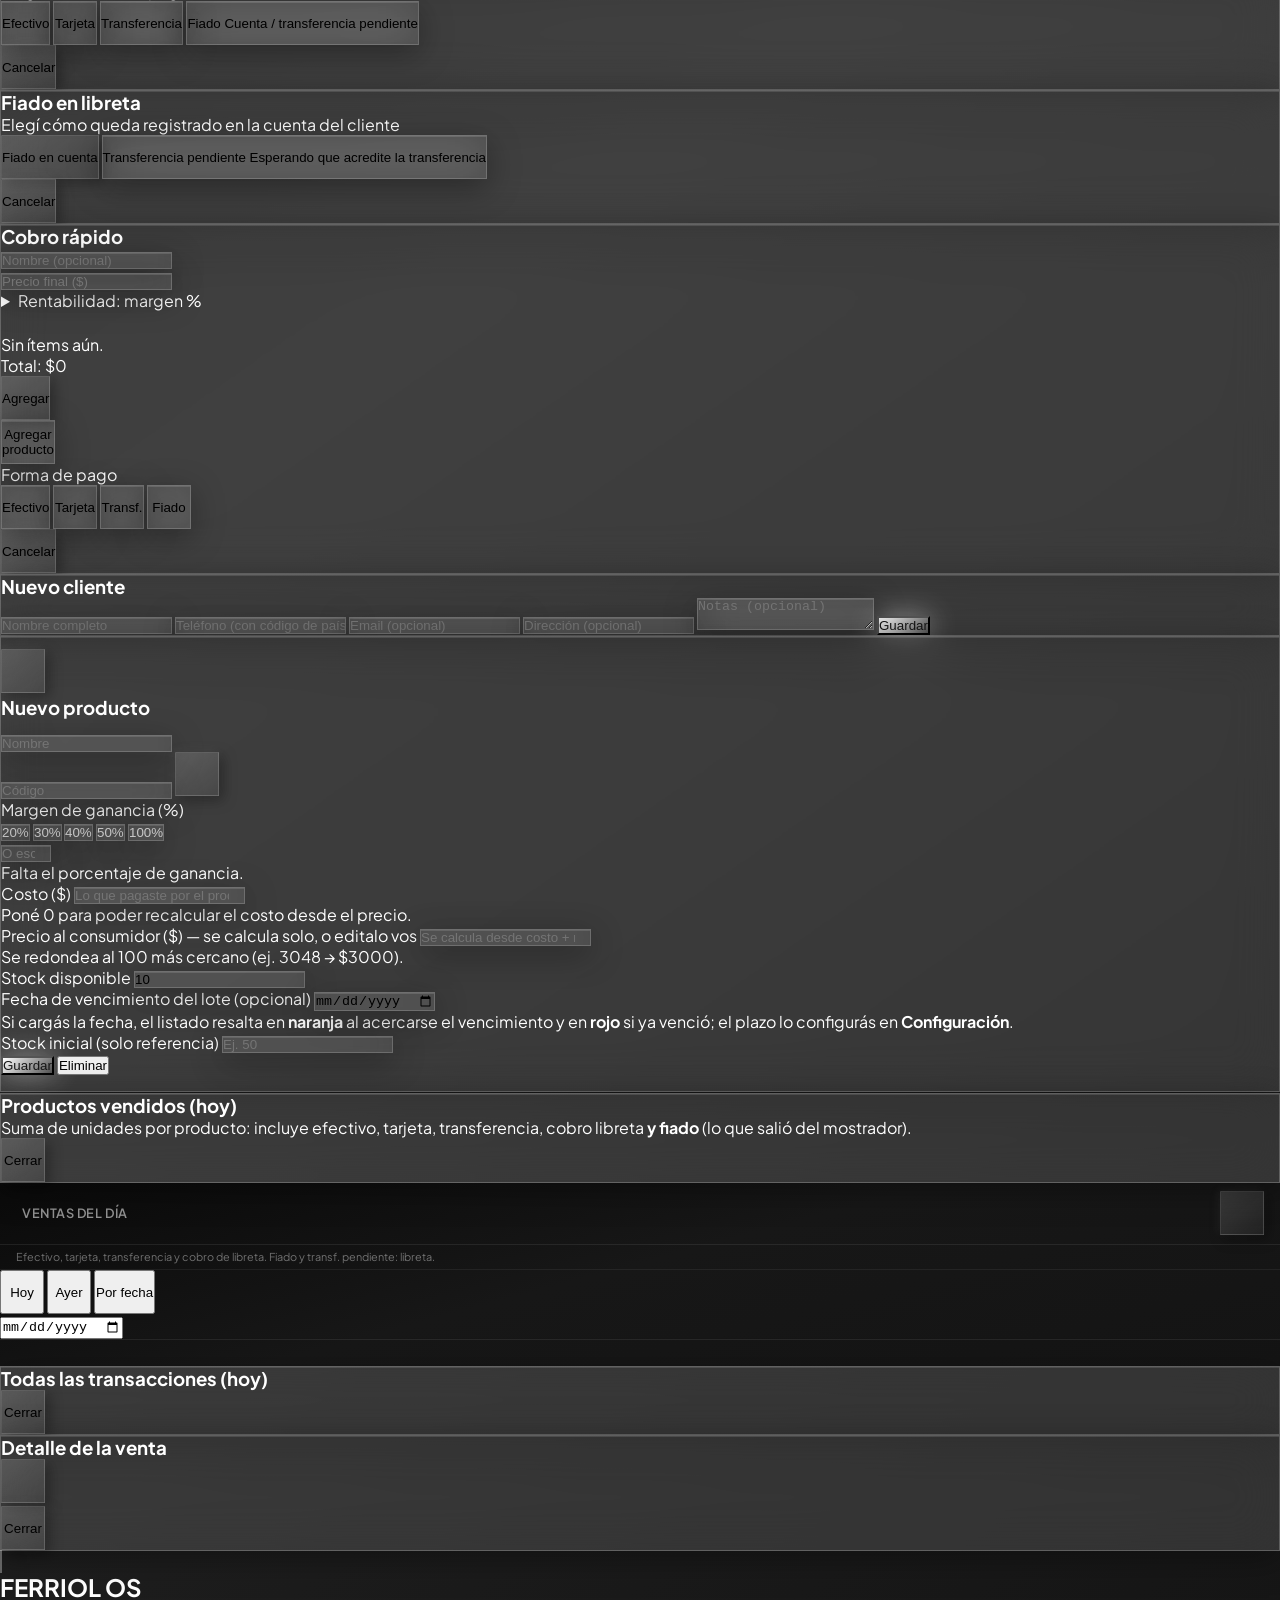
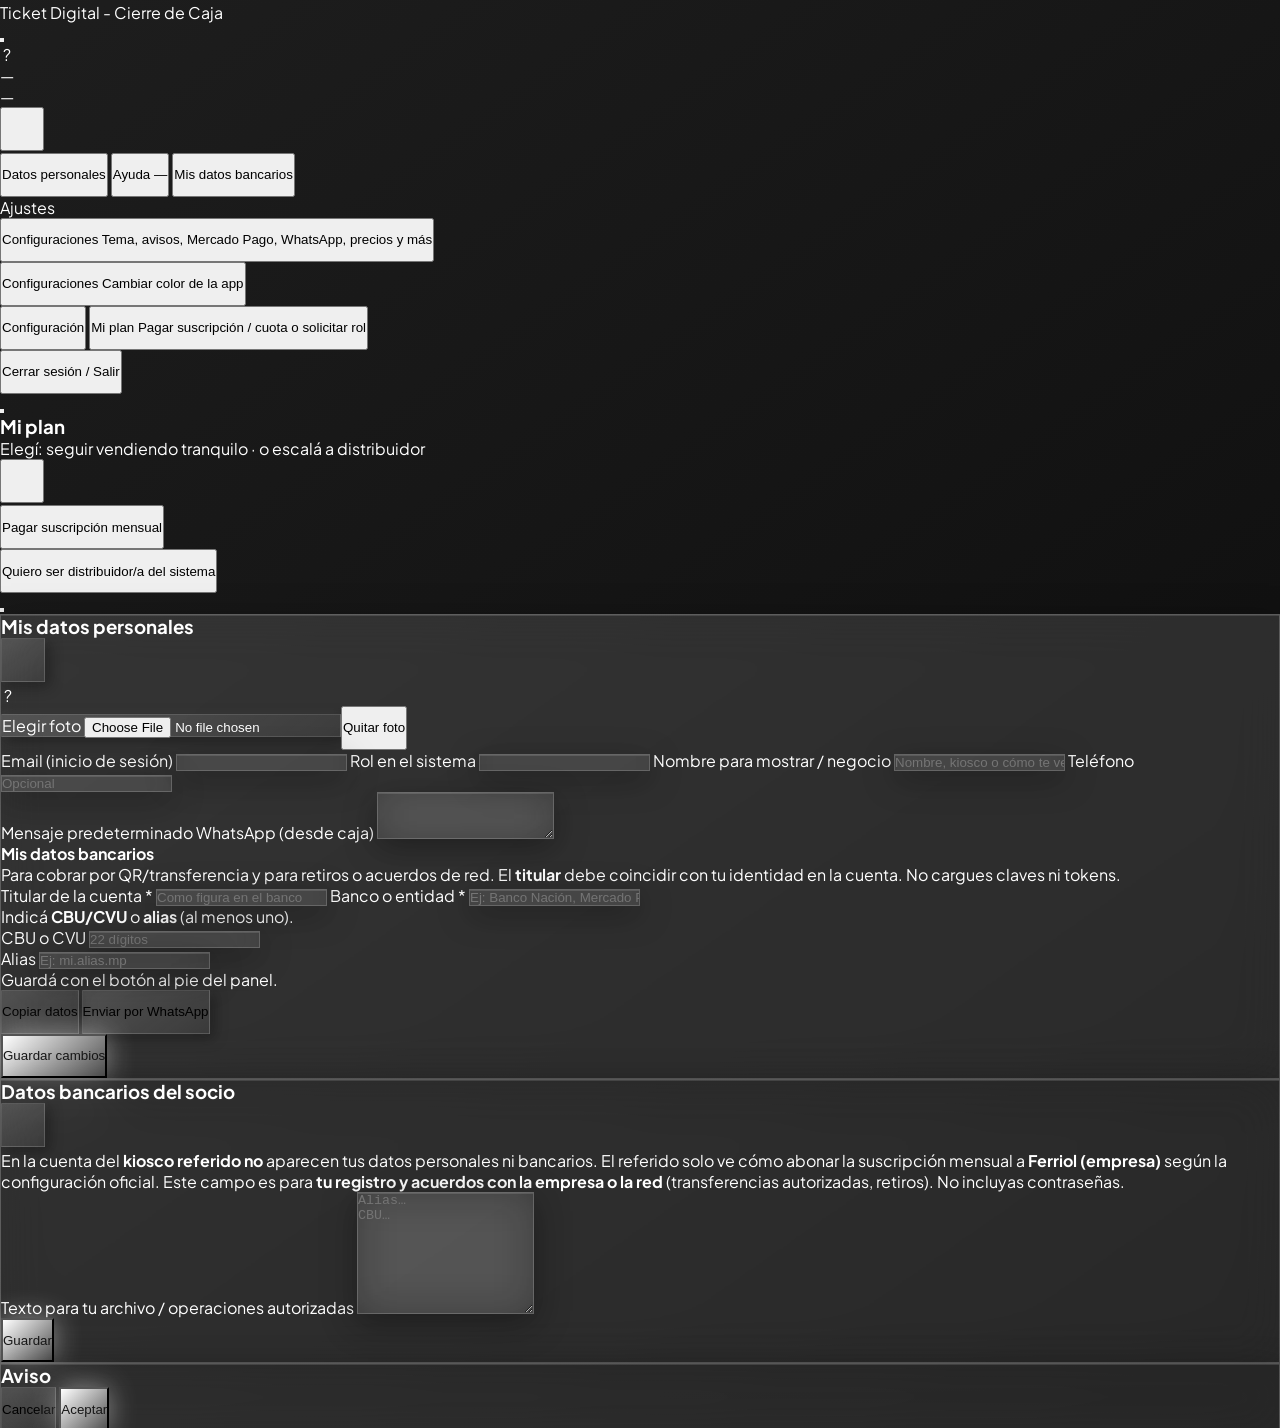
==== commit 1fd3b716: "Add files via upload" ====
--- a/kiosco.html
+++ b/kiosco.html
@@ -164,27 +164,15 @@
           </div>
           <button type="button" id="loginBtn" class="btn-login">Iniciar sesión</button>
         </form>
-        <p class="login-signup-new-label login-signup-new-label--cta">¿PRIMERA VEZ? <span class="login-signup-new-shout">¡CREÁ UNA CUENTA!</span></p>
-        <div class="login-signup-dual" role="group" aria-label="Crear cuenta: elegir tipo de registro">
-          <button type="button" id="signUpBtnNegocio" class="login-signup-tile login-signup-tile--negocio touch-target" title="Crear cuenta para probar el sistema en tu negocio">
-            <span class="login-signup-tile-ico" aria-hidden="true">🏪</span>
-            <span class="login-signup-tile-label">Quiero probar el sistema</span>
-          </button>
-          <button type="button" id="signUpBtnSocio" class="login-signup-tile login-signup-tile--distribuidor touch-target" title="Crear cuenta como distribuidor del sistema">
-            <span class="login-signup-tile-ico" aria-hidden="true">🤝</span>
-            <span class="login-signup-tile-label">Quiero ser distribuidor del sistema</span>
-          </button>
-        </div>
-        <p id="loginKiosqueroPartnerHint" class="text-[11px] text-white/45 text-center leading-snug px-2 mt-3 max-w-sm mx-auto">¿Ya tenés <strong class="text-white/60">cuenta de negocio</strong> y querés vender Ferriol? <strong class="text-[#ffffff]/90">Iniciá sesión</strong> y en el inicio tocá <strong class="text-white/70">Quiero ser distribuidor</strong>.</p>
-        <p class="login-hint login-hint--solo-link" id="loginHint">
-          <a href="#" id="forgotPwd" class="text-[#ffffff]">¿Olvidaste tu contraseña?</a>
+        <p class="login-hint login-hint--solo-link login-hint-forgot text-center mb-3" id="loginHint">
+          <a href="#" id="forgotPwd" class="text-[#ffffff] underline underline-offset-2 decoration-white/35">¿Olvidaste tu contraseña?</a>
         </p>
-        <div id="resetPwdBox" class="hidden mt-4 pt-4 border-t border-white/10">
+        <div id="resetPwdBox" class="hidden mb-5 pt-3 border-t border-white/10">
           <p class="text-sm text-white/70 mb-2">Ingresá tu email y te enviamos un enlace para restablecer la contraseña.</p>
           <input type="email" id="resetPwdEmail" placeholder="Email" class="w-full mb-2 login-glass input block py-2 px-3 rounded-lg border border-white/20 text-white">
           <button type="button" id="doResetPwd" class="btn-login w-full py-2">Enviar enlace</button>
         </div>
-        <div id="setNewPwdBox" class="hidden mt-4 pt-4 border-t border-white/10">
+        <div id="setNewPwdBox" class="hidden mb-5 pt-3 border-t border-white/10">
           <p class="text-sm text-white/70 mb-2">Elegí tu nueva contraseña (mín. 6 caracteres).</p>
           <div class="password-wrap">
             <input type="password" id="newPwdInput" placeholder="Nueva contraseña" class="w-full login-glass input block py-2 px-3 rounded-lg border border-white/20 text-white" minlength="6">
@@ -195,6 +183,18 @@
           </div>
           <button type="button" id="doSetNewPwd" class="btn-login w-full py-2 mt-2">Guardar nueva contraseña</button>
         </div>
+        <p class="login-signup-new-label login-signup-new-label--cta">¿PRIMERA VEZ? <span class="login-signup-new-shout">¡CREÁ UNA CUENTA!</span></p>
+        <div class="login-signup-dual" role="group" aria-label="Crear cuenta: elegir tipo de registro">
+          <button type="button" id="signUpBtnNegocio" class="login-signup-tile login-signup-tile--negocio touch-target" title="Crear cuenta para probar el sistema en tu negocio">
+            <span class="login-signup-tile-ico" aria-hidden="true">🏪</span>
+            <span class="login-signup-tile-label">Quiero probar el sistema</span>
+          </button>
+          <button type="button" id="signUpBtnSocio" class="login-signup-tile login-signup-tile--distribuidor touch-target" title="Crear cuenta como distribuidor del sistema">
+            <span class="login-signup-tile-ico" aria-hidden="true">🤝</span>
+            <span class="login-signup-tile-label">Quiero ser distribuidor del sistema</span>
+          </button>
+        </div>
+        <p id="loginKiosqueroPartnerHint" class="text-[11px] text-white/45 text-center leading-snug px-2 mt-3 max-w-sm mx-auto">¿Ya tenés <strong class="text-white/60">cuenta de negocio</strong> y querés vender Ferriol? <strong class="text-[#ffffff]/90">Iniciá sesión</strong> y en el inicio tocá <strong class="text-white/70">Quiero ser distribuidor</strong>.</p>
       </div>
 
       <!-- Vista: Solo formulario de creación de cuenta -->
--- a/kiosco.css
+++ b/kiosco.css
@@ -809,9 +809,17 @@
   align-items: center;
   justify-content: center;
   padding: 1.5rem;
+  overflow-y: auto;
+  -webkit-overflow-scrolling: touch;
+  overscroll-behavior-y: contain;
   background:
     radial-gradient(ellipse 100% 80% at 50% -20%, rgba(255,255,255, 0.28), transparent 50%),
     linear-gradient(160deg, #0a0a0a 0%, #171717 45%, #262626 100%);
+}
+
+/* Banner PWA (z-index 300, abajo) no tape enlaces del login al final de la tarjeta */
+body:has(#pwaInstallBanner.show) #loginScreen {
+  padding-bottom: max(6rem, env(safe-area-inset-bottom, 0px) + 5rem);
 }
 
 #loginScreen.hidden {
@@ -969,6 +977,11 @@
 
 .login-hint--solo-link {
   margin-top: 0.5rem;
+}
+
+/* Enlace recuperar contraseña: mismo bloque .login-hint, pero tras el botón entrar */
+.login-hint-forgot.login-hint--solo-link {
+  margin-top: 0.35rem;
 }
 
 .login-glass input {
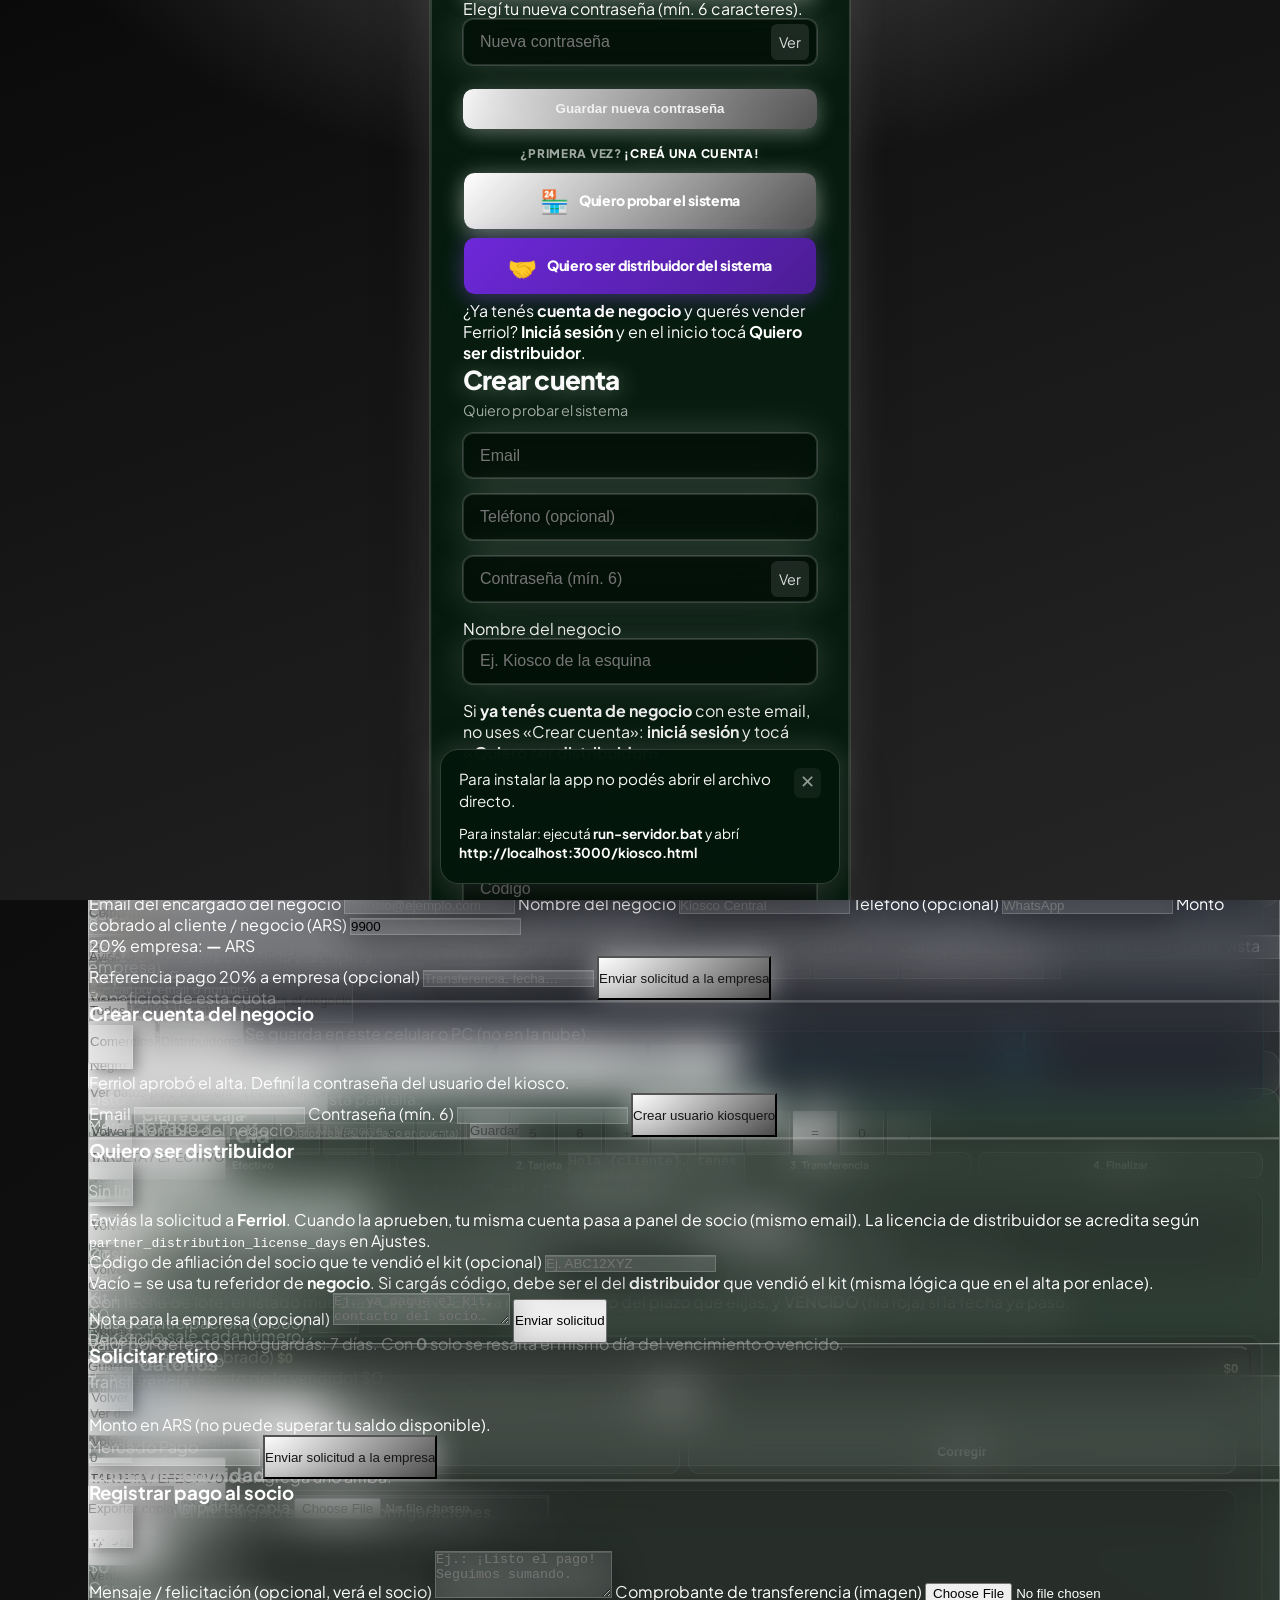
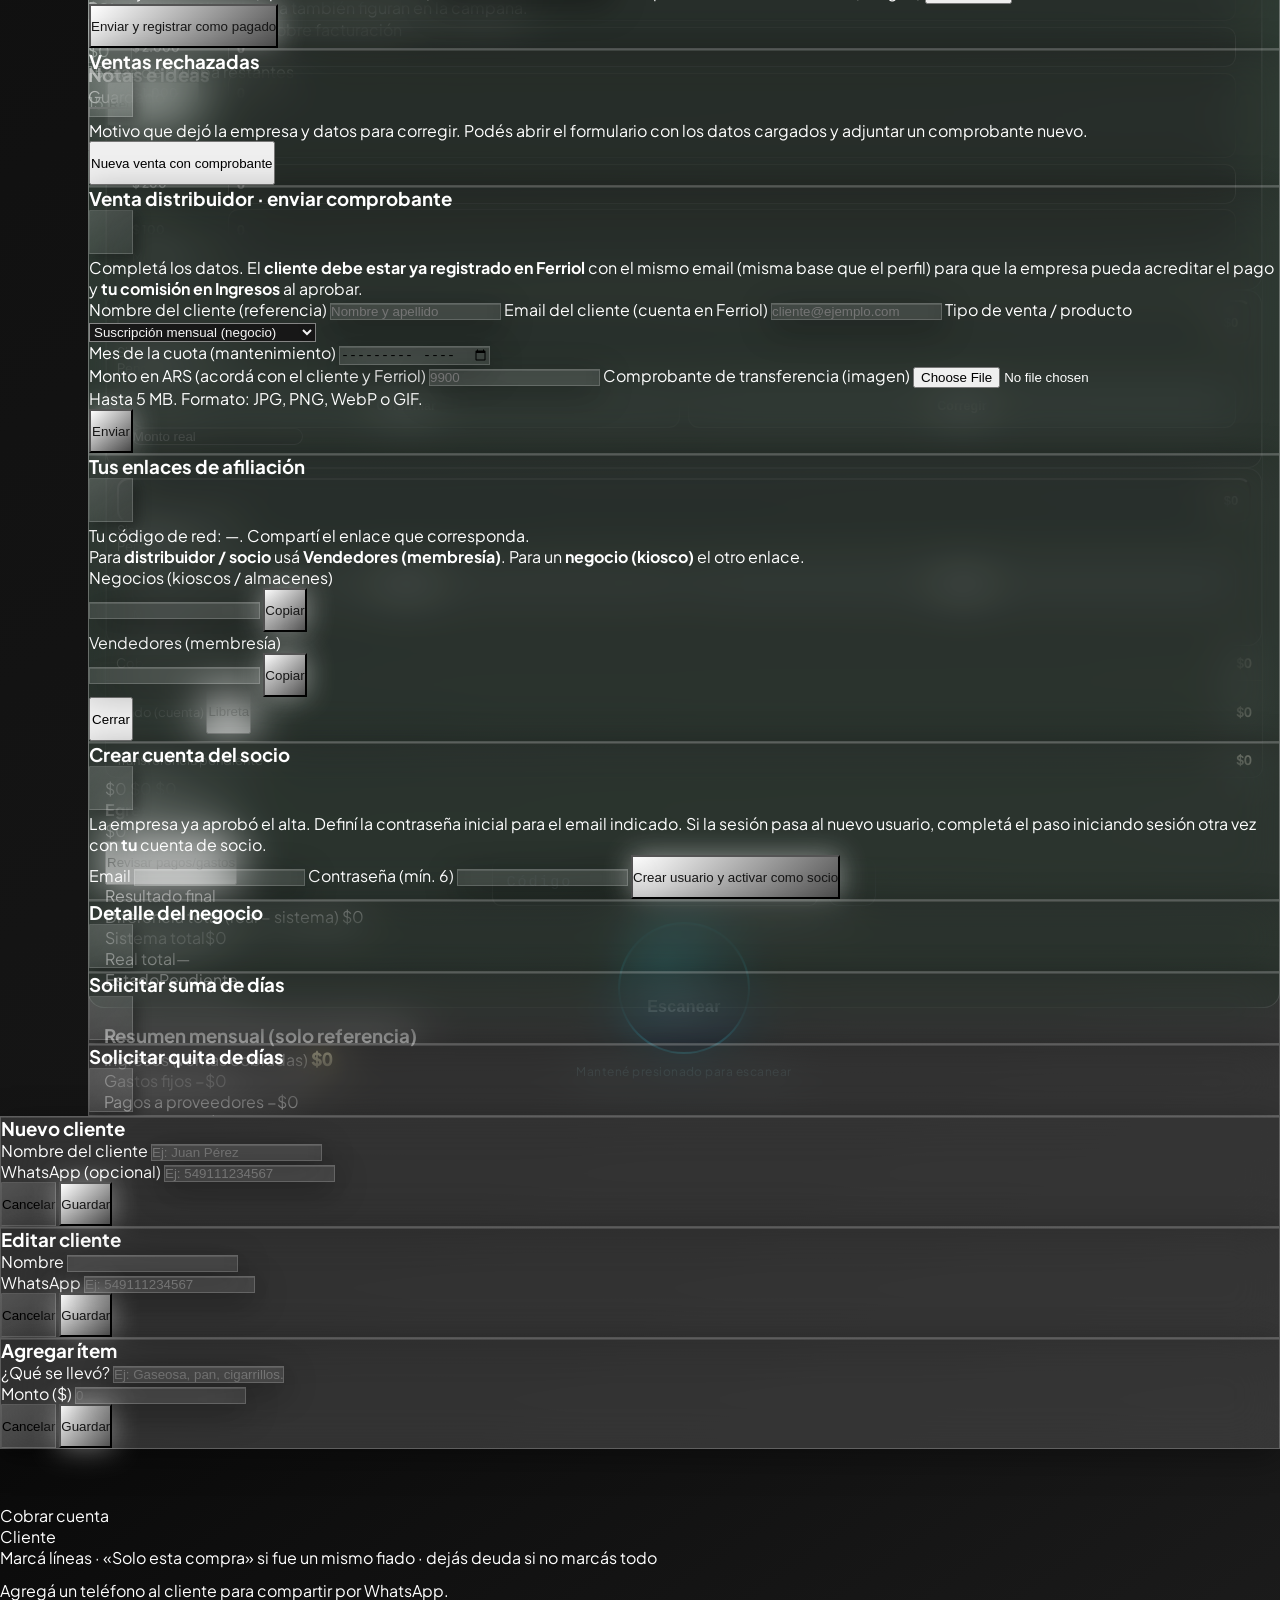
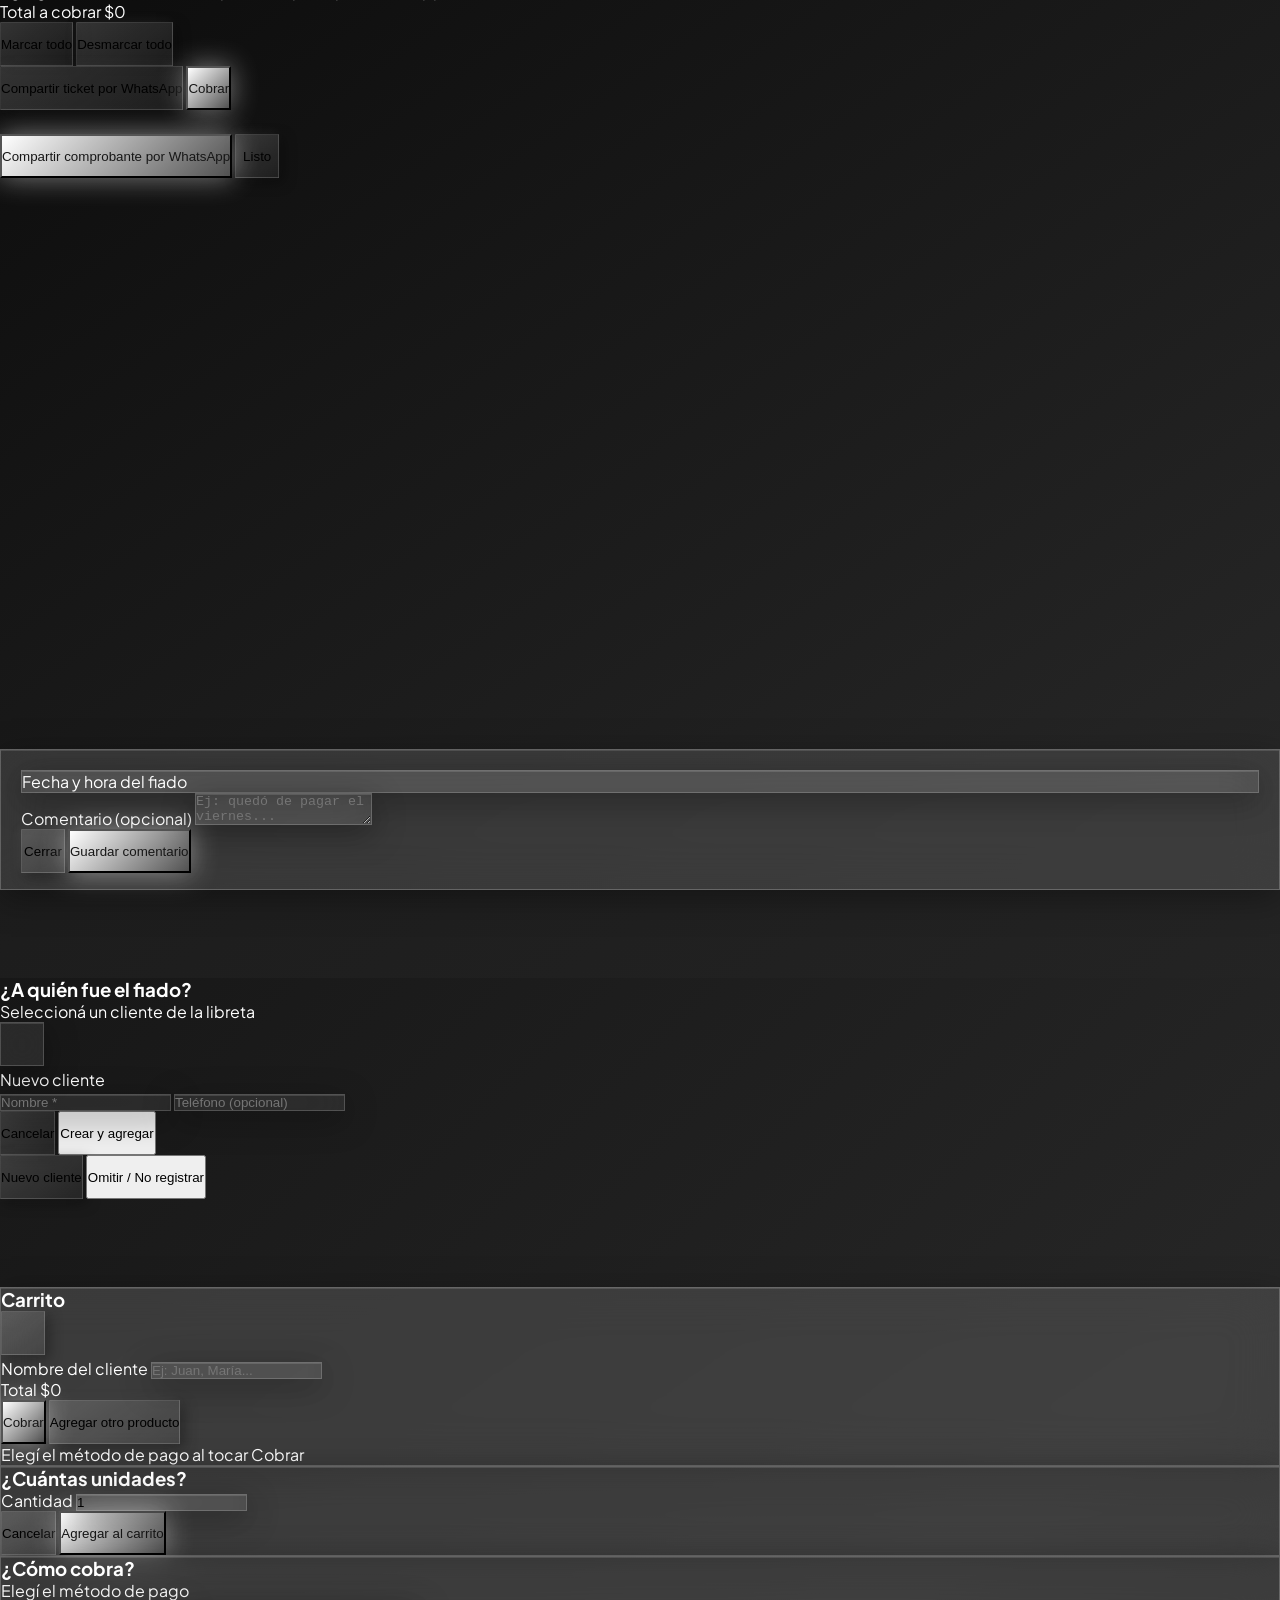
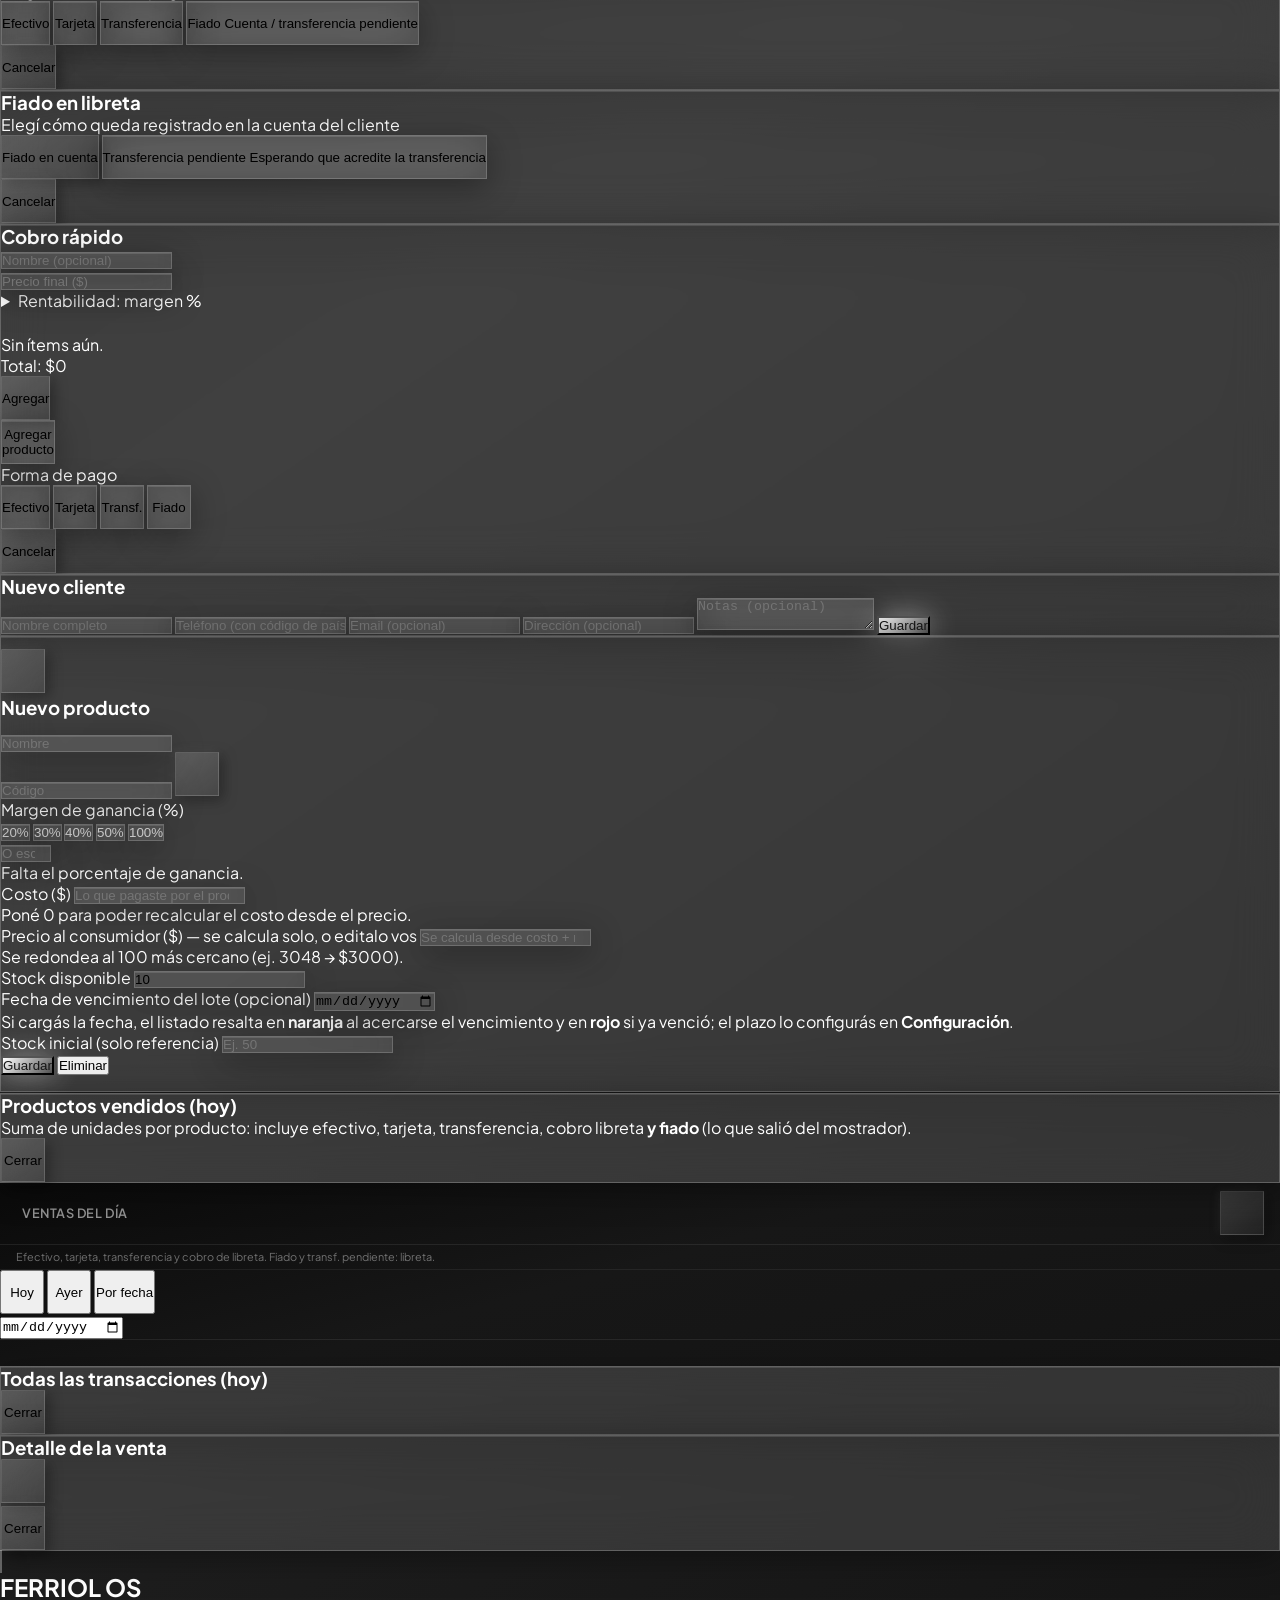
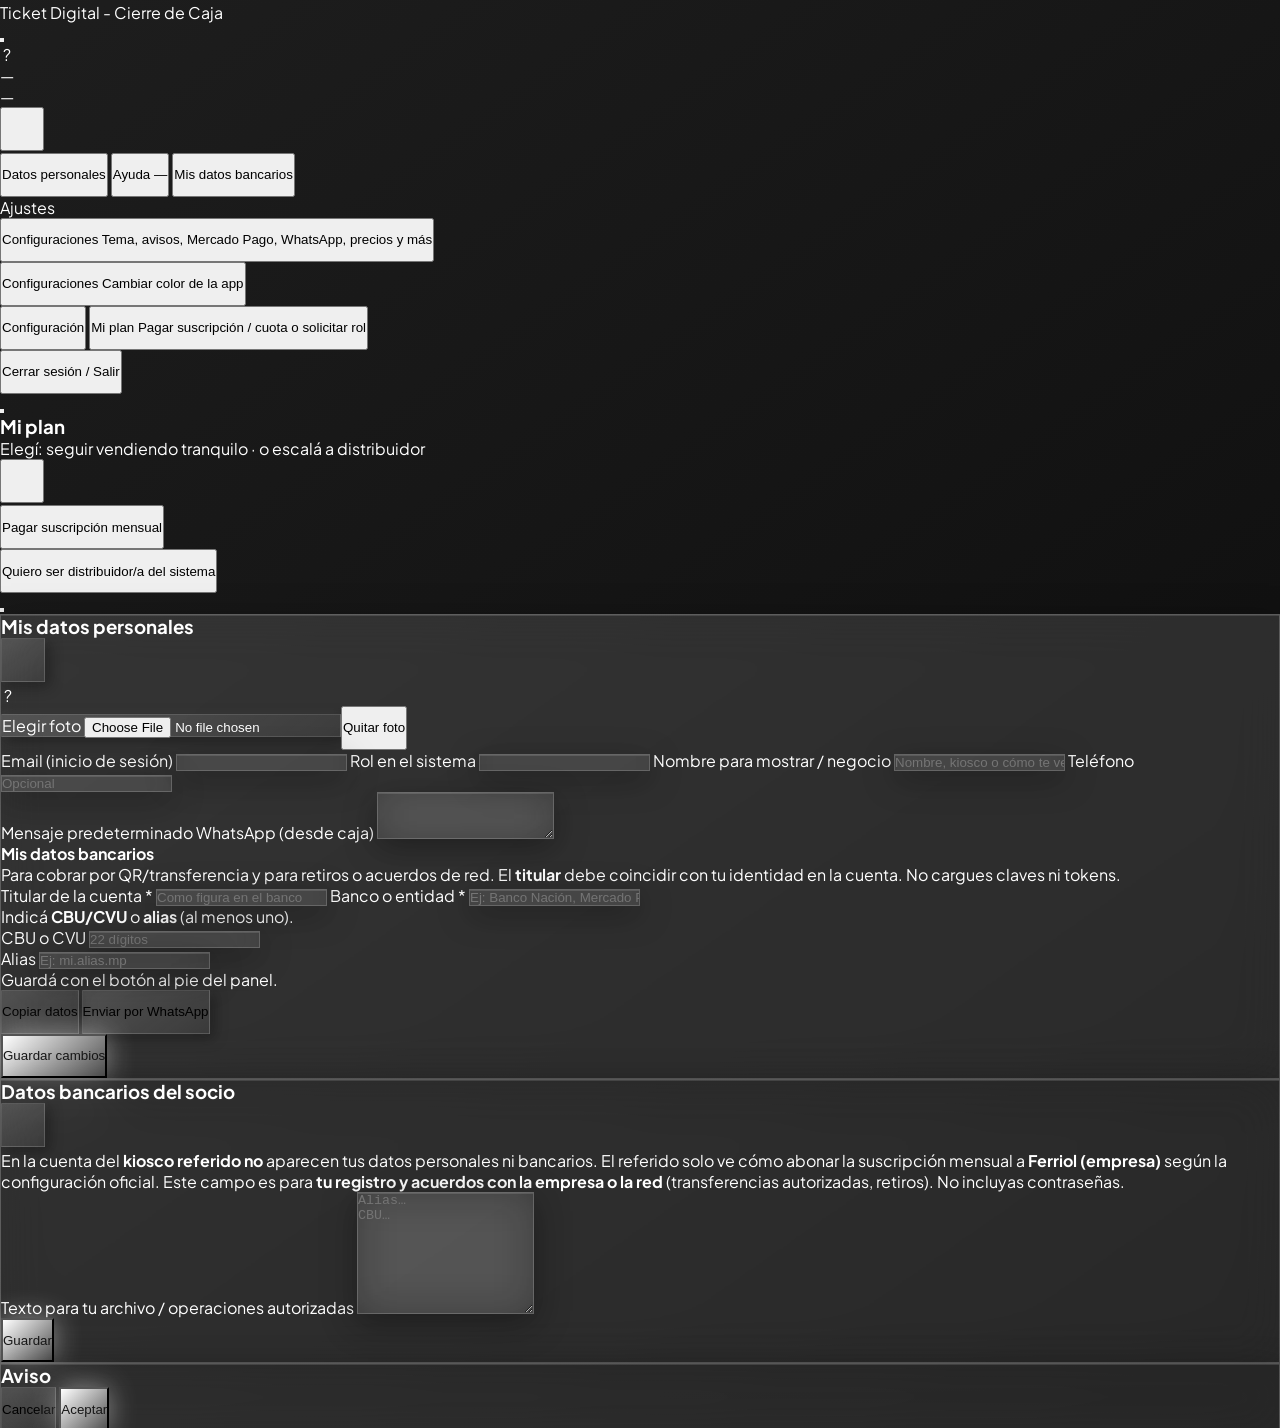
==== commit 8691ab9d: "Add files via upload" ====
--- a/kiosco.html
+++ b/kiosco.html
@@ -691,11 +691,17 @@
     <!-- Productos -->
     <section id="panel-inventory" class="panel hidden">
       <div class="inv-topbar">
-        <span class="inv-title">
-          <i data-lucide="package-search" class="w-4 h-4"></i>
-          Productos
-        </span>
-        <div class="flex items-center gap-2">
+        <div class="flex items-center gap-1 min-w-0 flex-1">
+          <button type="button" id="inventoryBackBtn" class="caja-back-btn touch-target shrink-0" aria-label="Volver">
+            <i data-lucide="chevron-left" class="w-5 h-5"></i>
+            <span id="inventoryBackLabel" class="truncate">Inicio</span>
+          </button>
+          <span class="inv-title shrink-0">
+            <i data-lucide="package-search" class="w-4 h-4"></i>
+            Productos
+          </span>
+        </div>
+        <div class="flex items-center gap-2 shrink-0">
           <button id="inventoryPickScannerBtn" type="button" class="hidden btn-neomorphic rounded-xl px-3 py-2 flex items-center gap-1.5 text-sm font-semibold touch-target">
             <i data-lucide="scan-barcode" class="w-4 h-4"></i> Escanear
           </button>
--- a/kiosco.css
+++ b/kiosco.css
@@ -1549,7 +1549,13 @@
   align-items: center;
   justify-content: space-between;
   padding: 0.6rem 1rem;
+  gap: 0.5rem;
   border-bottom: 1px solid rgba(255, 255, 255, 0.08);
+  position: sticky;
+  top: 0;
+  z-index: 5;
+  background: rgba(10, 10, 10, 0.72);
+  backdrop-filter: blur(8px);
 }
 
 .inv-title {
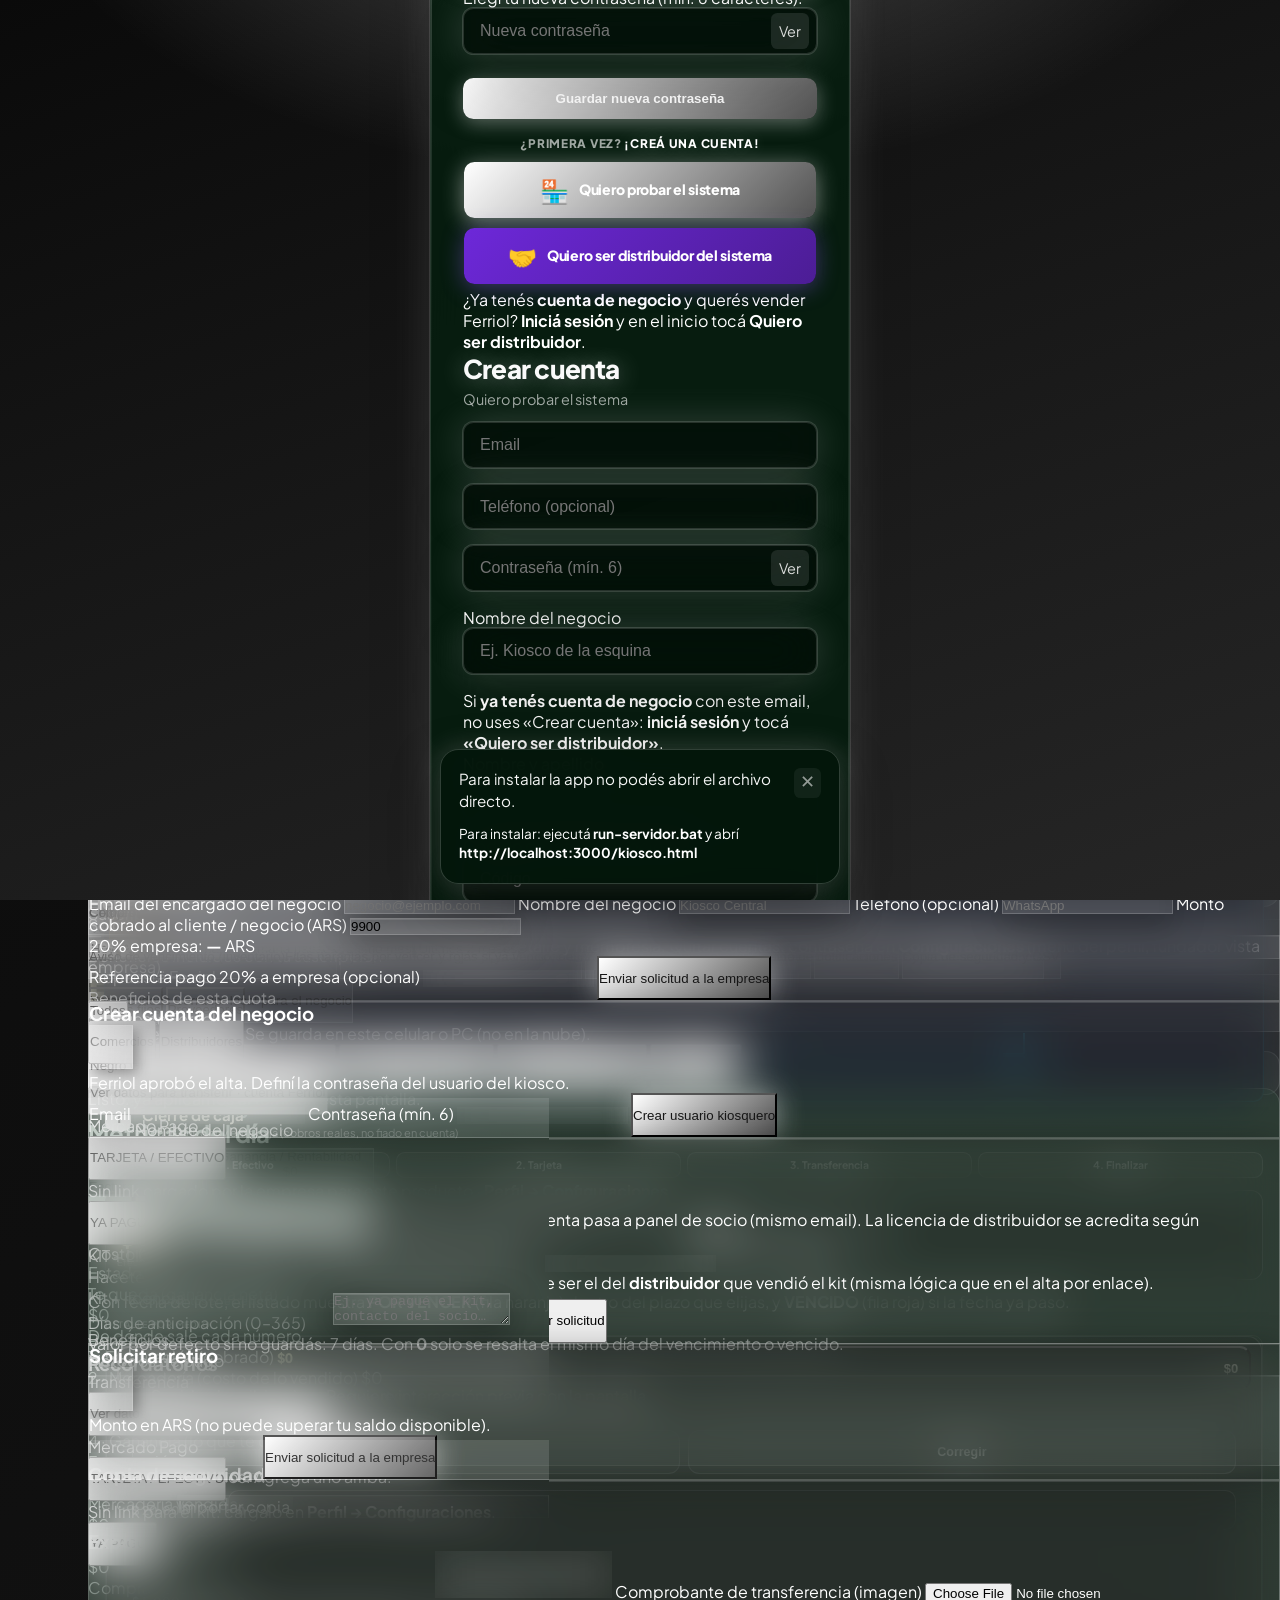
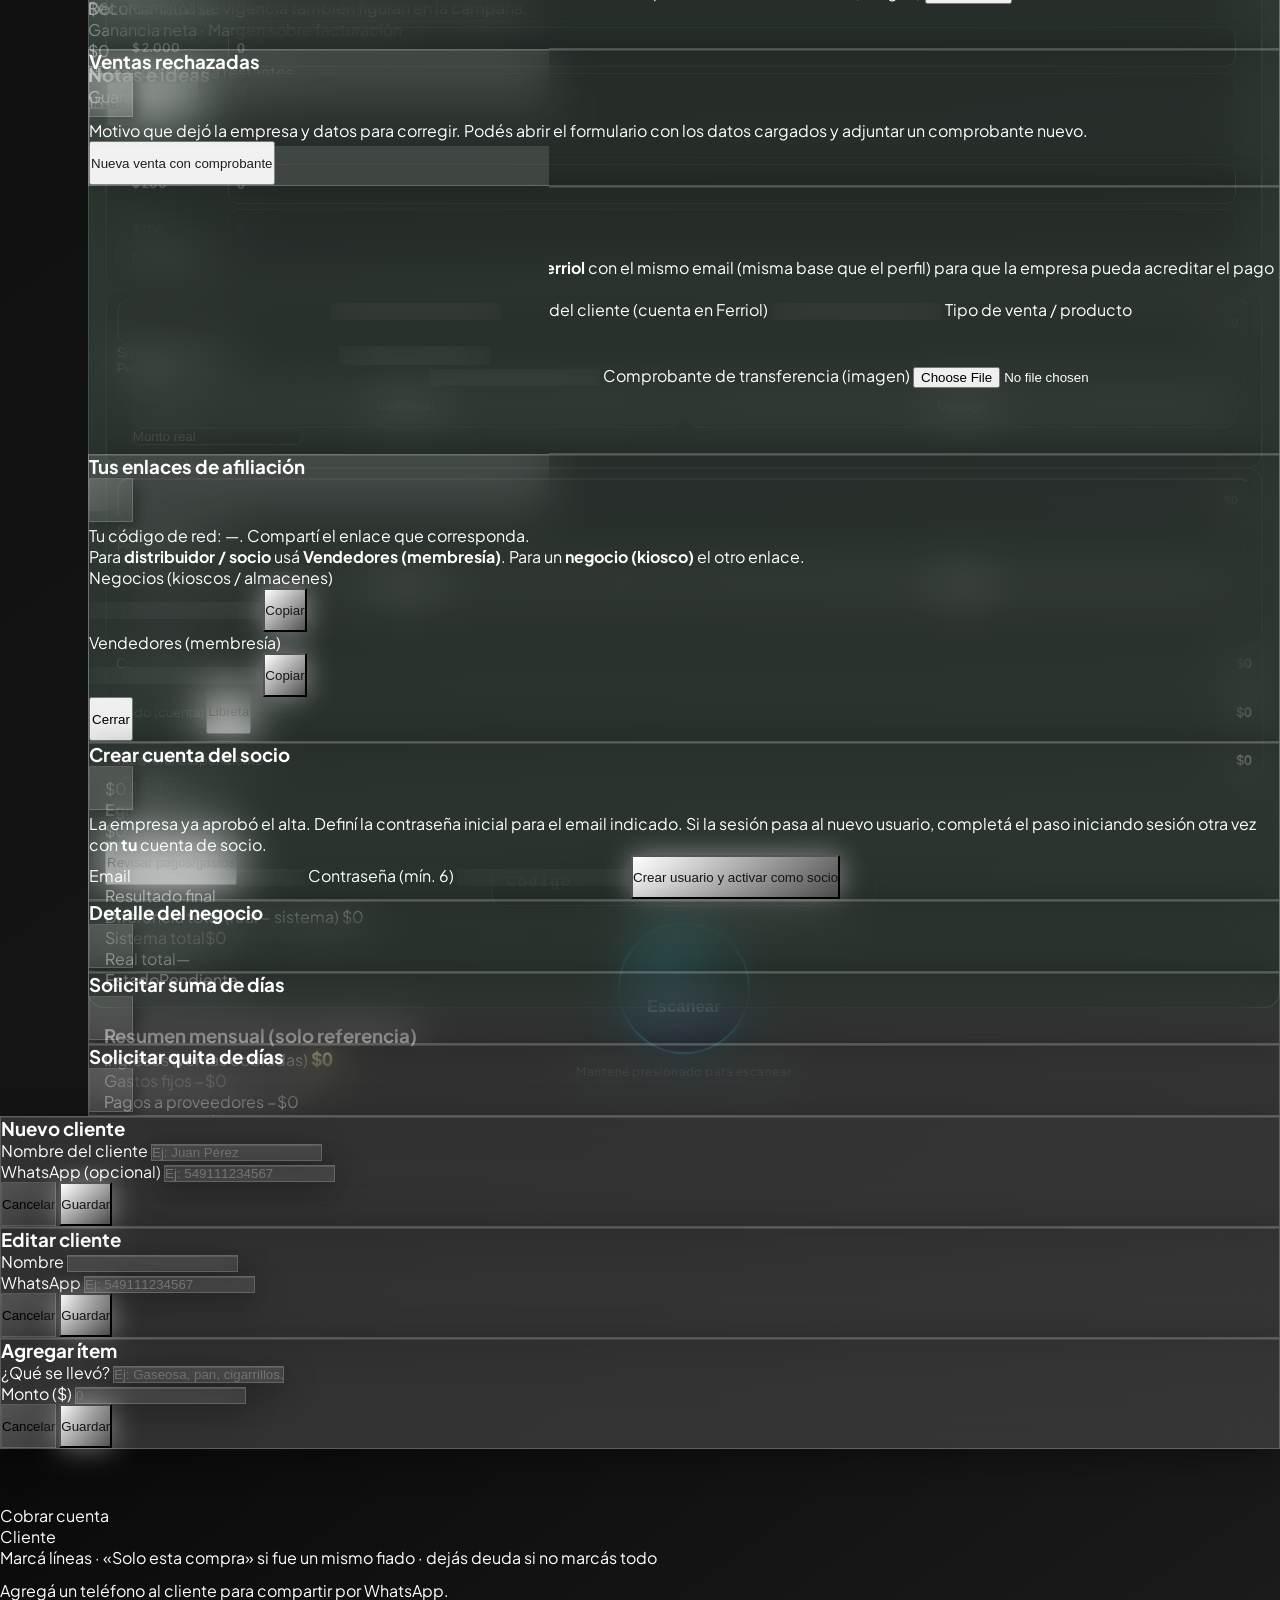
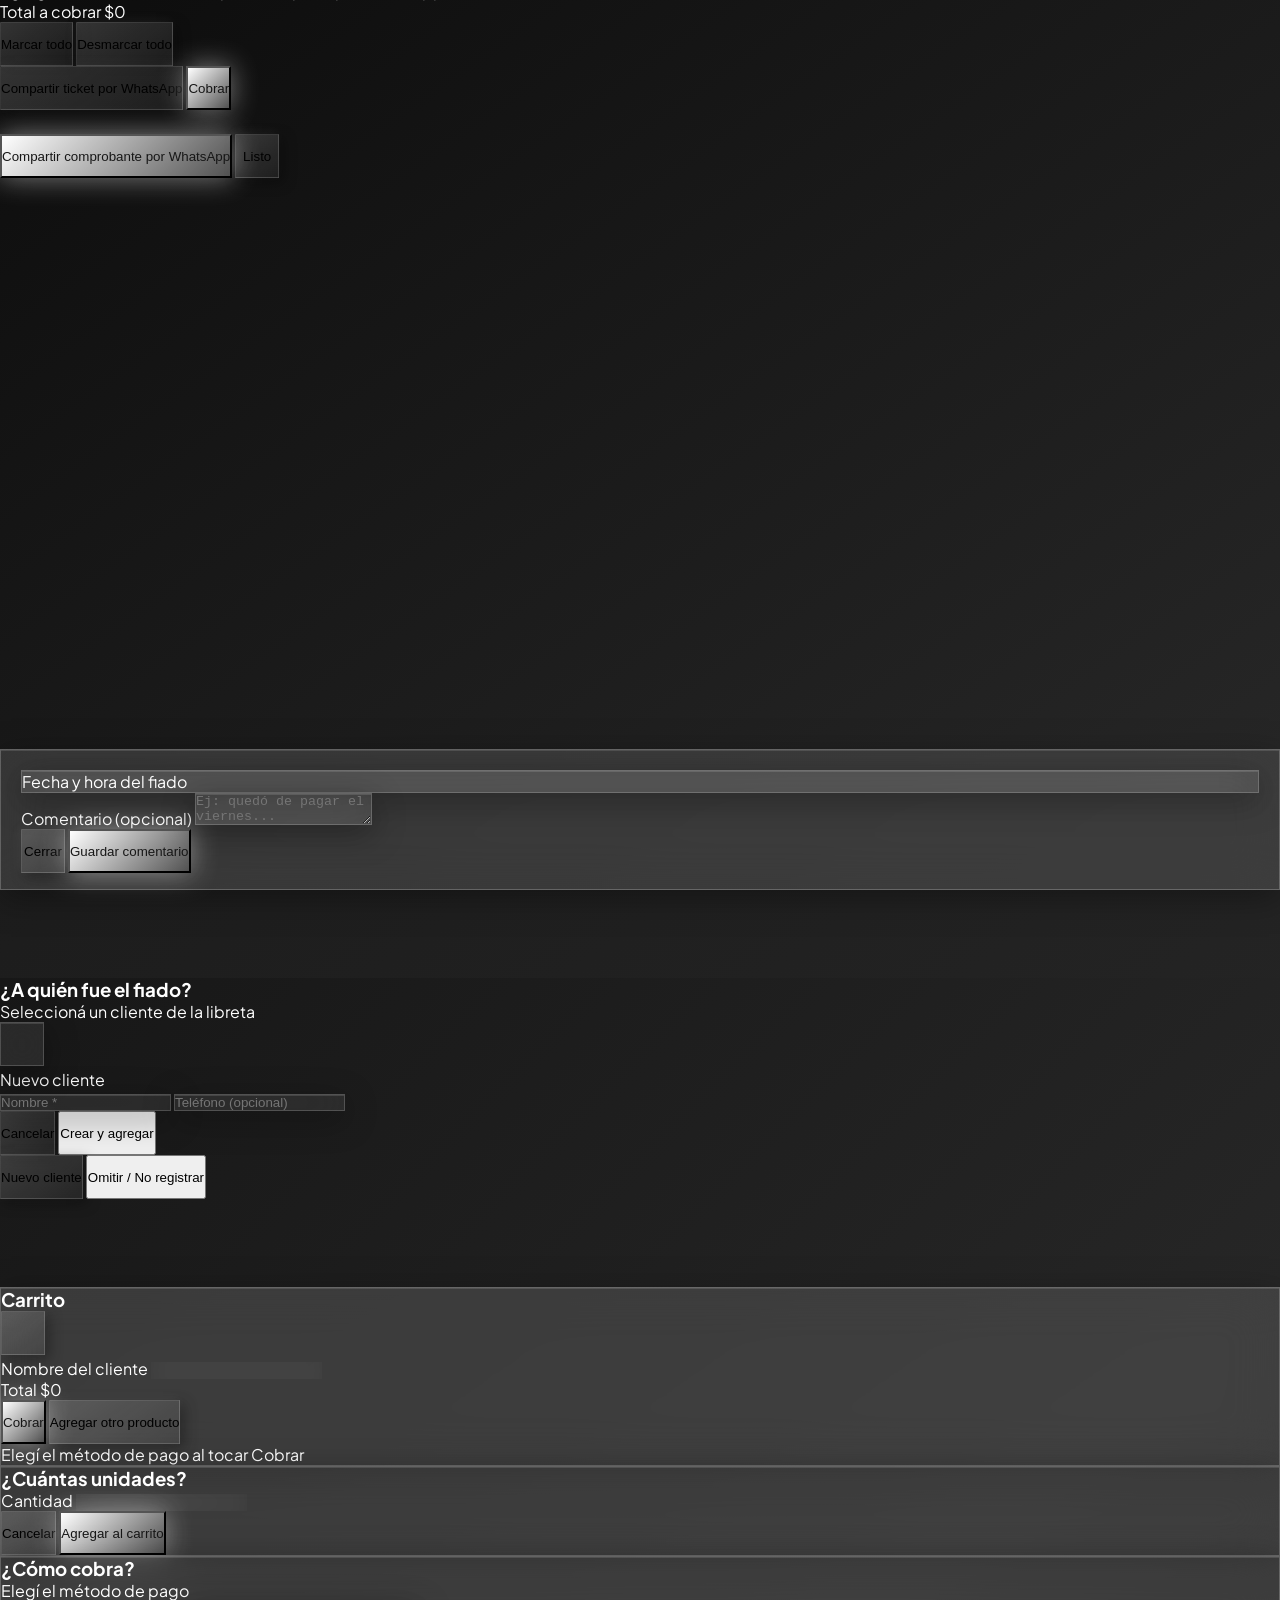
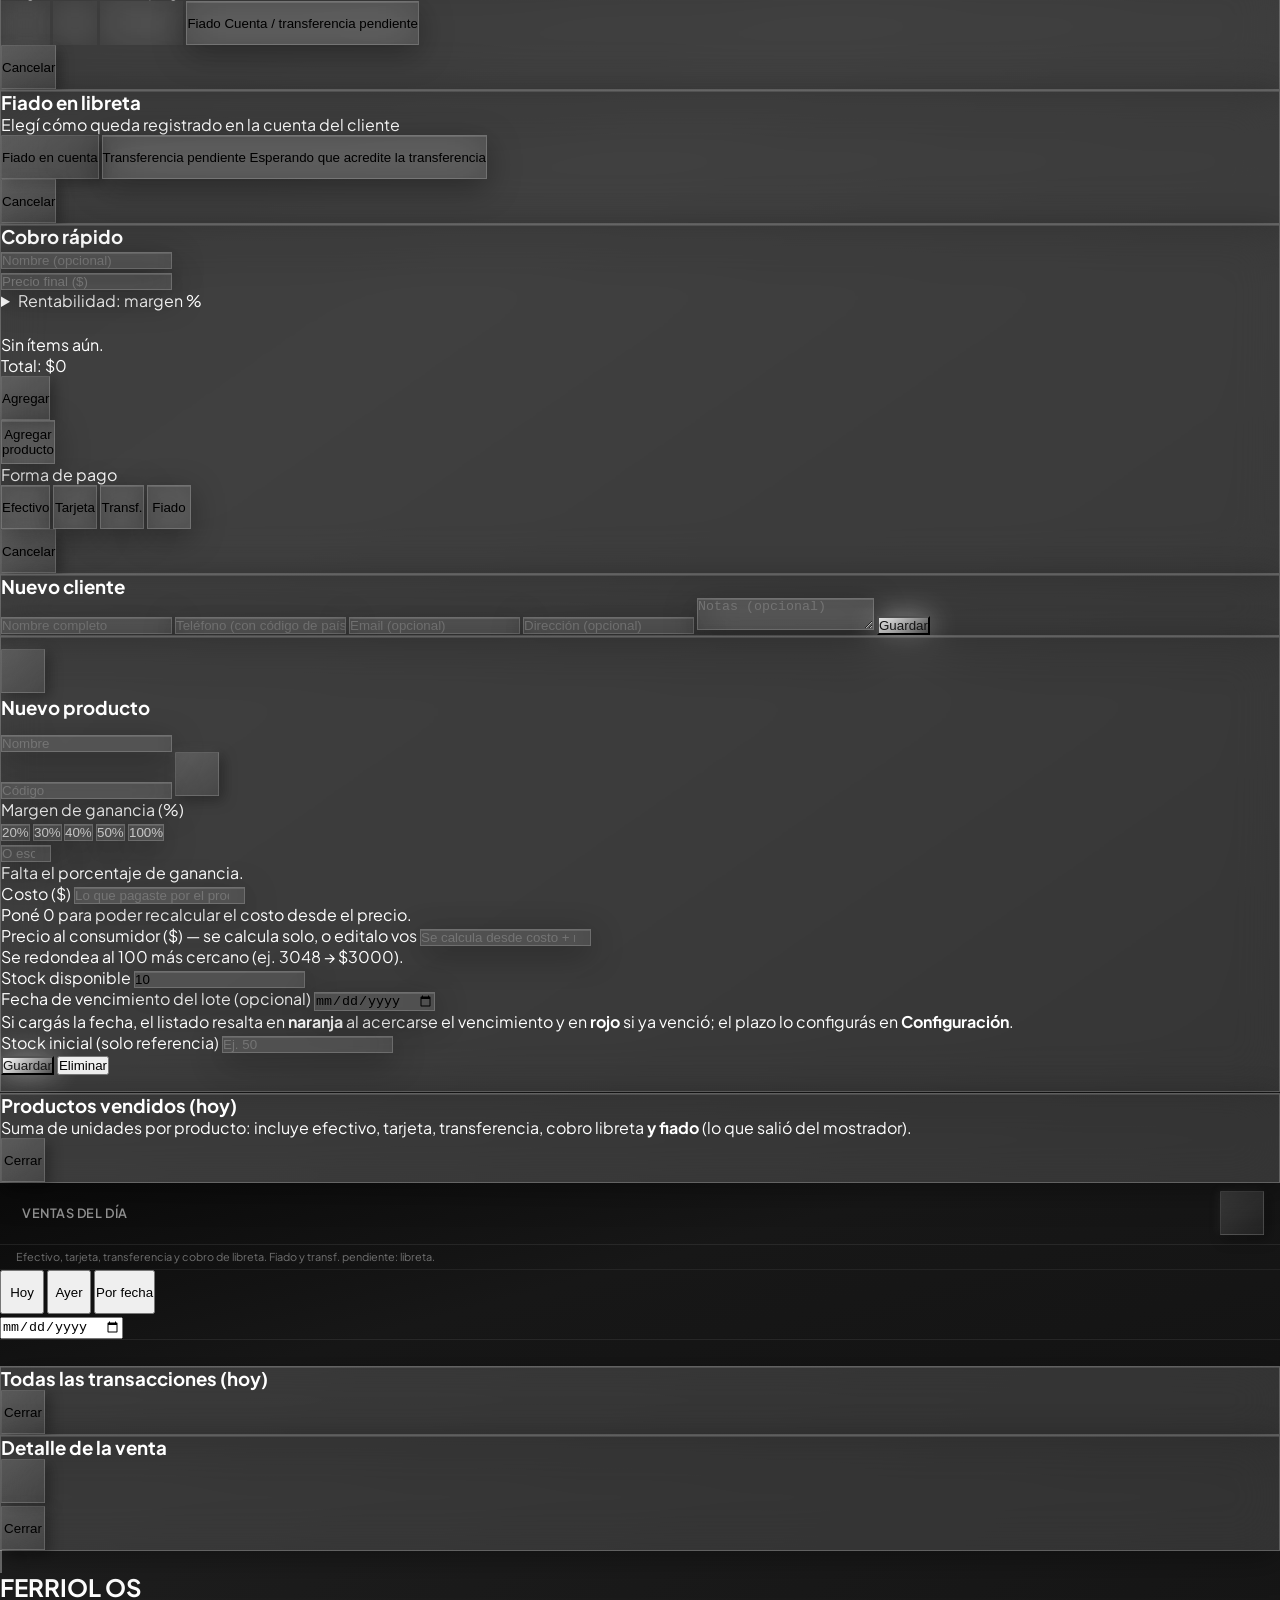
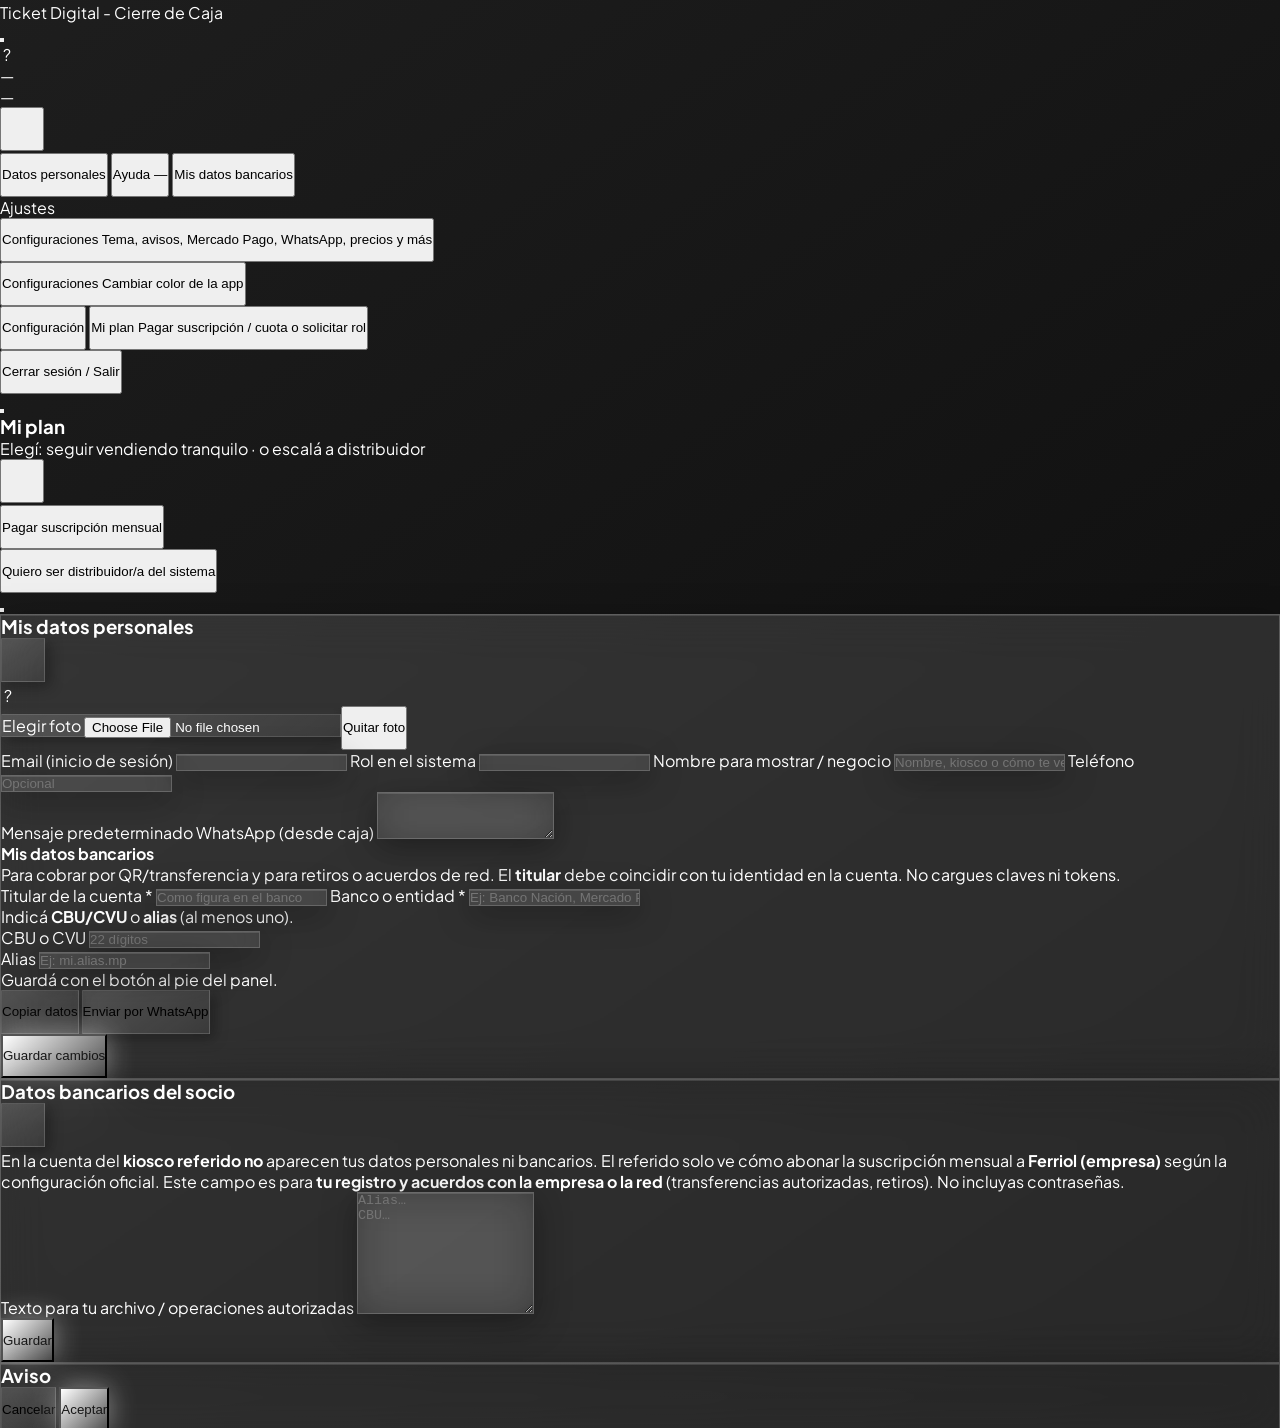
==== commit dd0ce413: "Add files via upload" ====
--- a/kiosco.html
+++ b/kiosco.html
@@ -150,7 +150,7 @@
         <p class="sub">Sistema de gestión para negocios pequeños</p>
         <div id="loginErr" class="login-err"></div>
         <div id="loginContactAdminWrap" class="hidden mt-3 p-3 rounded-xl bg-[#ffffff]/20 border border-[#ffffff]/40">
-          <p id="loginContactIntro" class="text-sm text-white/80 mb-2">Contacto para regularizar tu acceso (referidor si sos negocio; empresa si sos administrador de red):</p>
+          <p id="loginContactIntro" class="text-sm text-white/80 mb-2">Contactá a tu referidor / patrocinador para renovar o regularizar tu acceso:</p>
           <div id="loginContactWhatsAppLinks" class="space-y-2"></div>
         </div>
         <form id="loginForm" onsubmit="return false;">
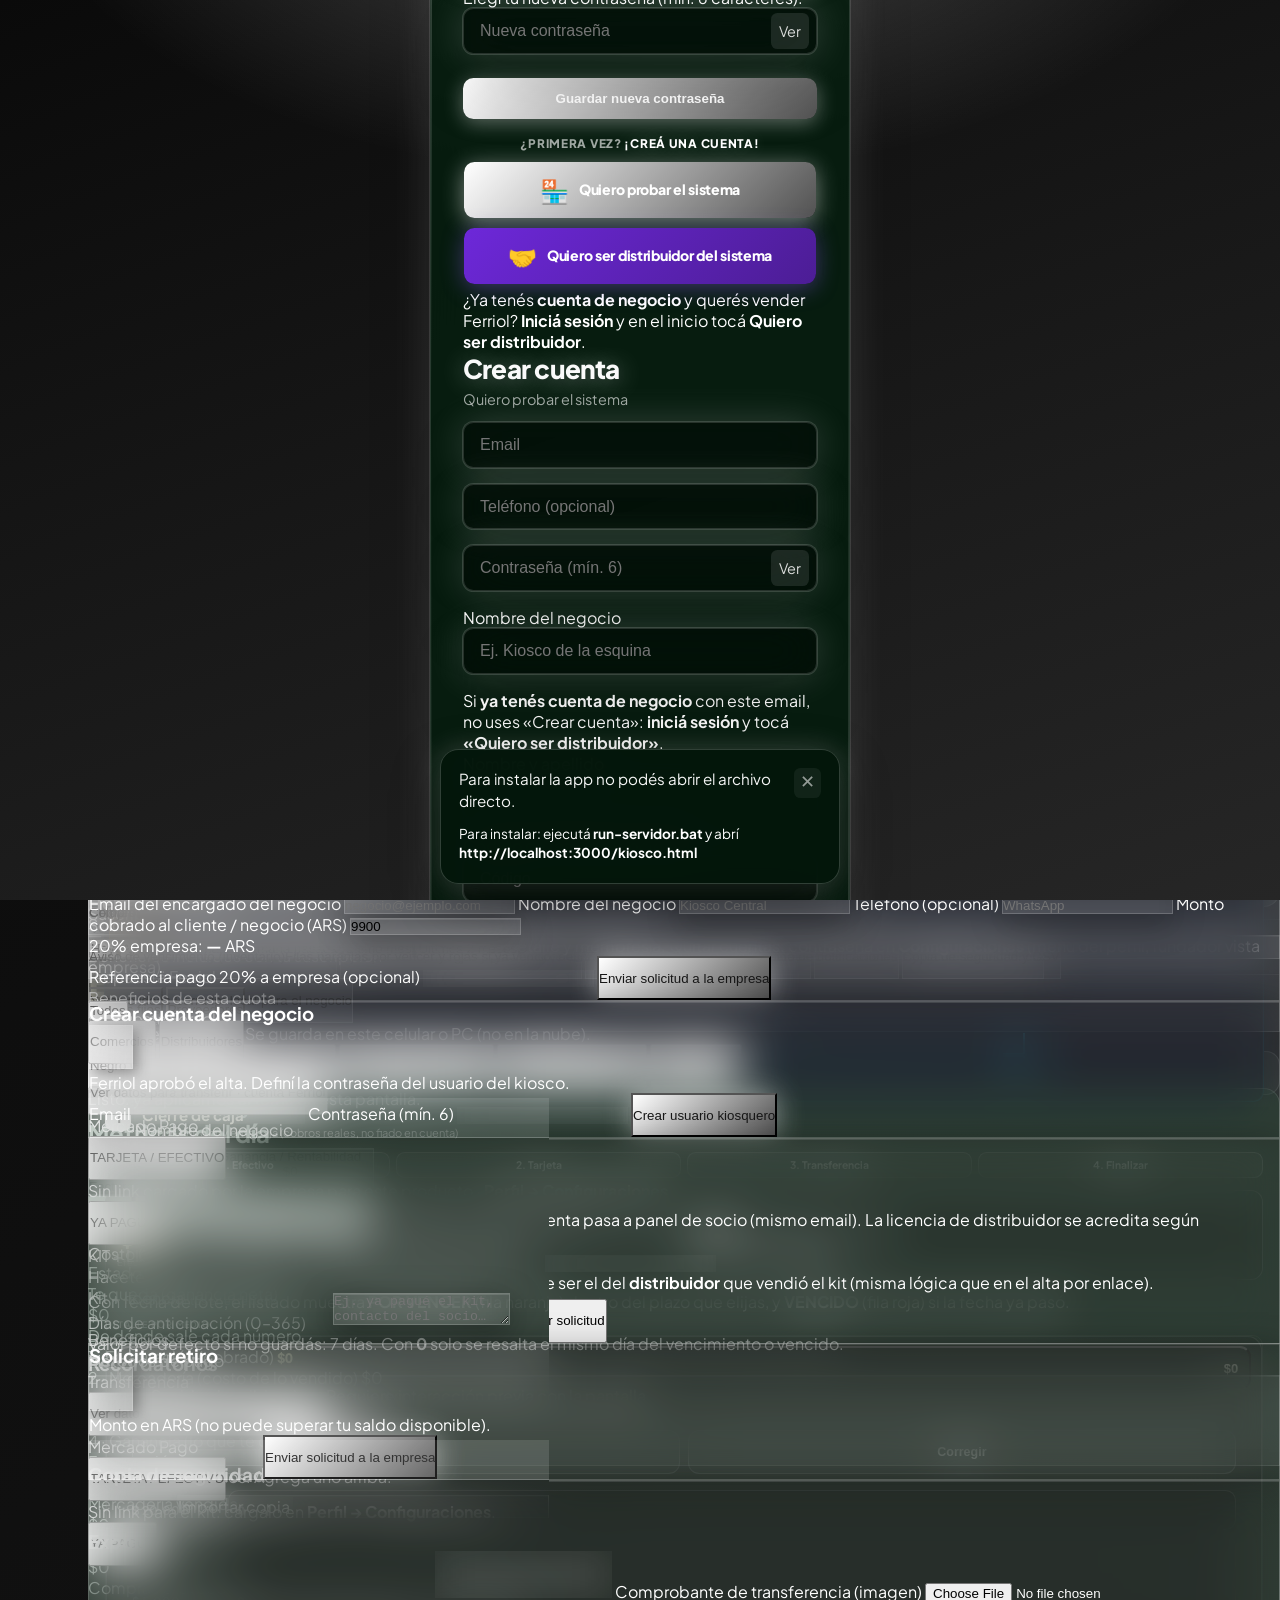
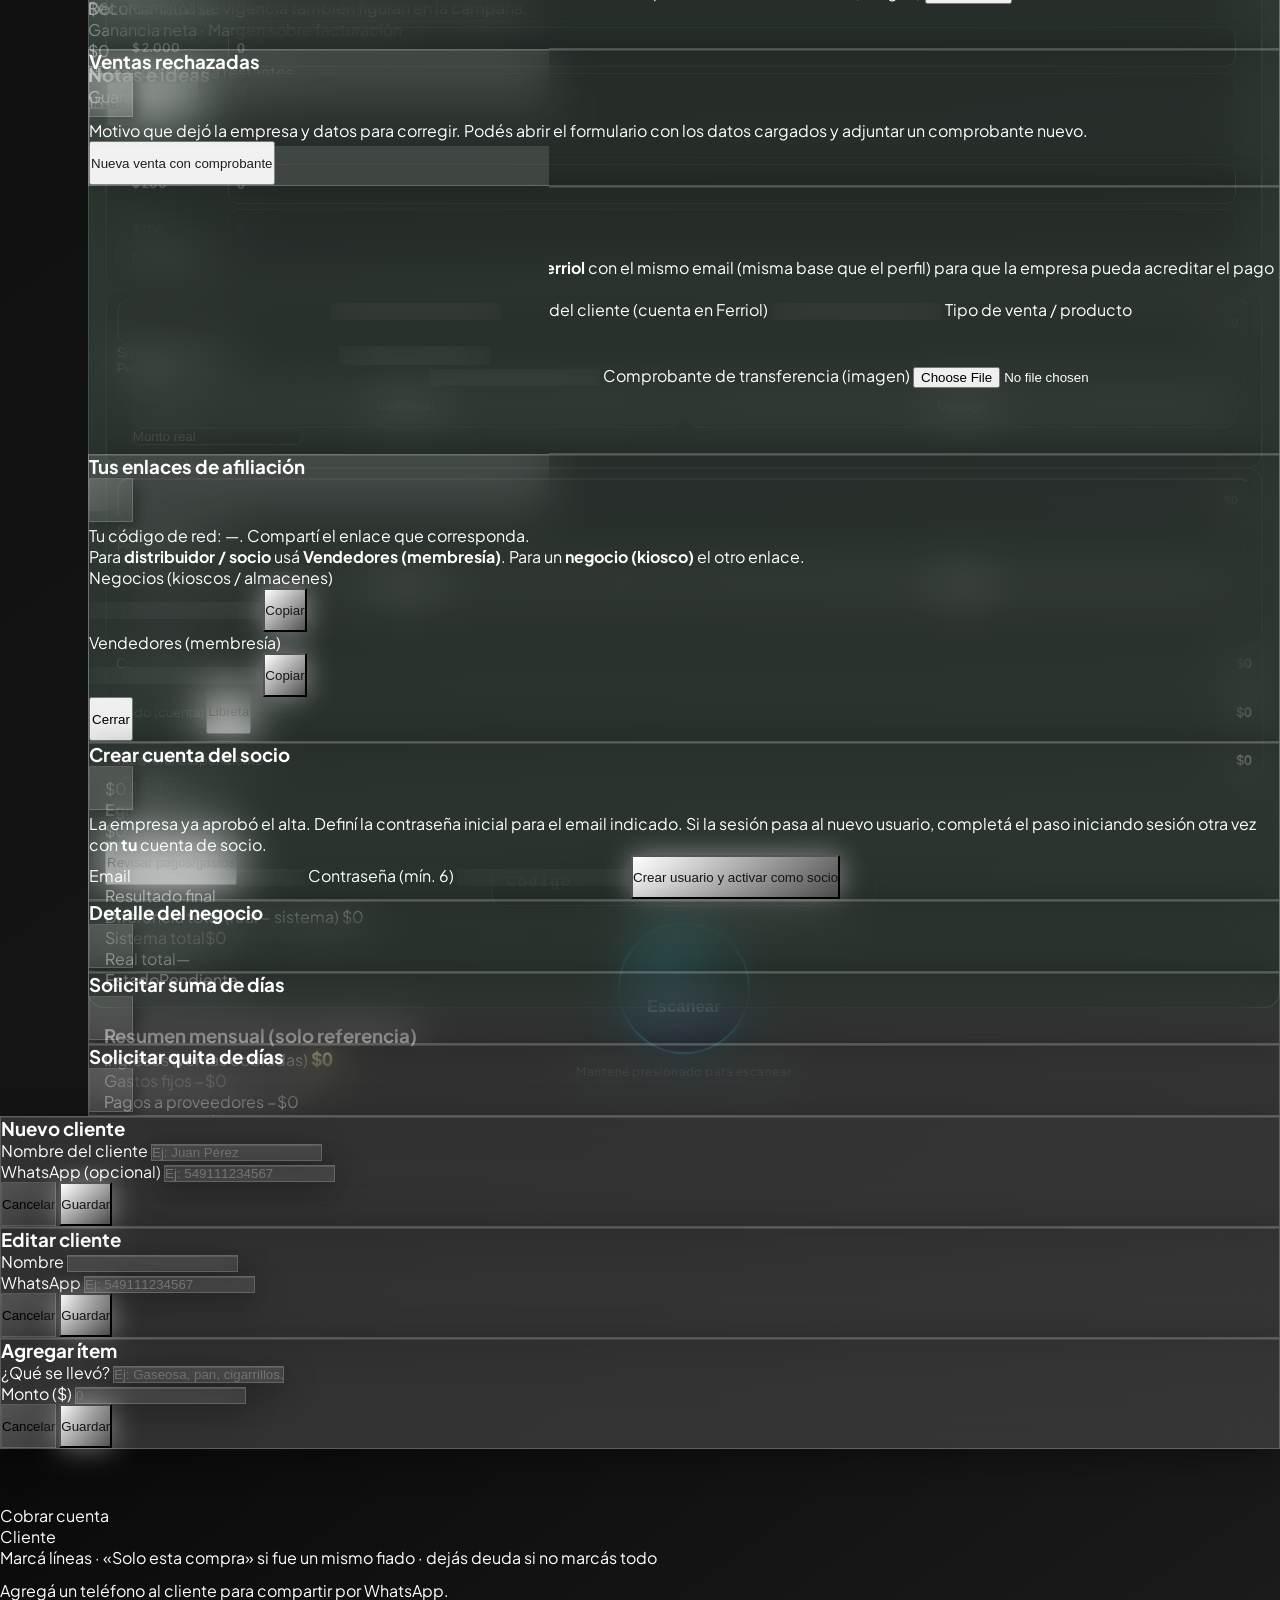
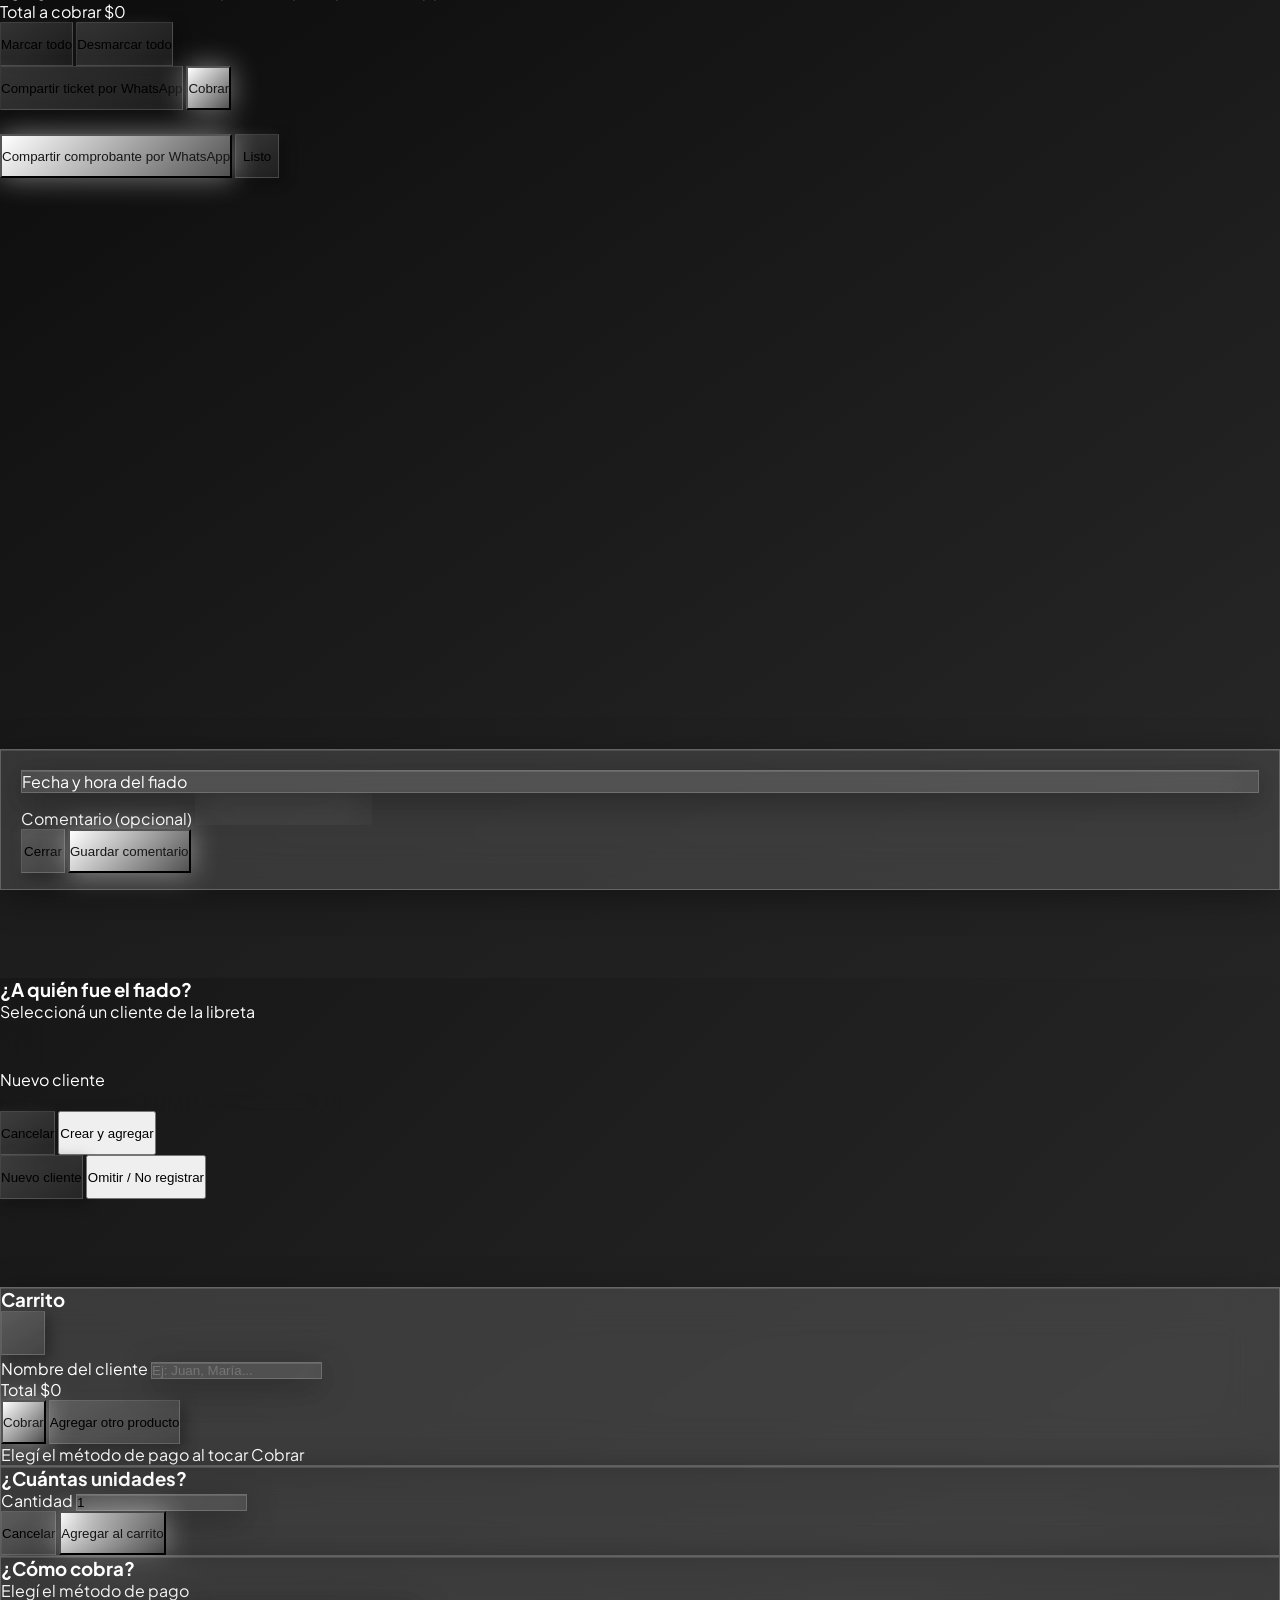
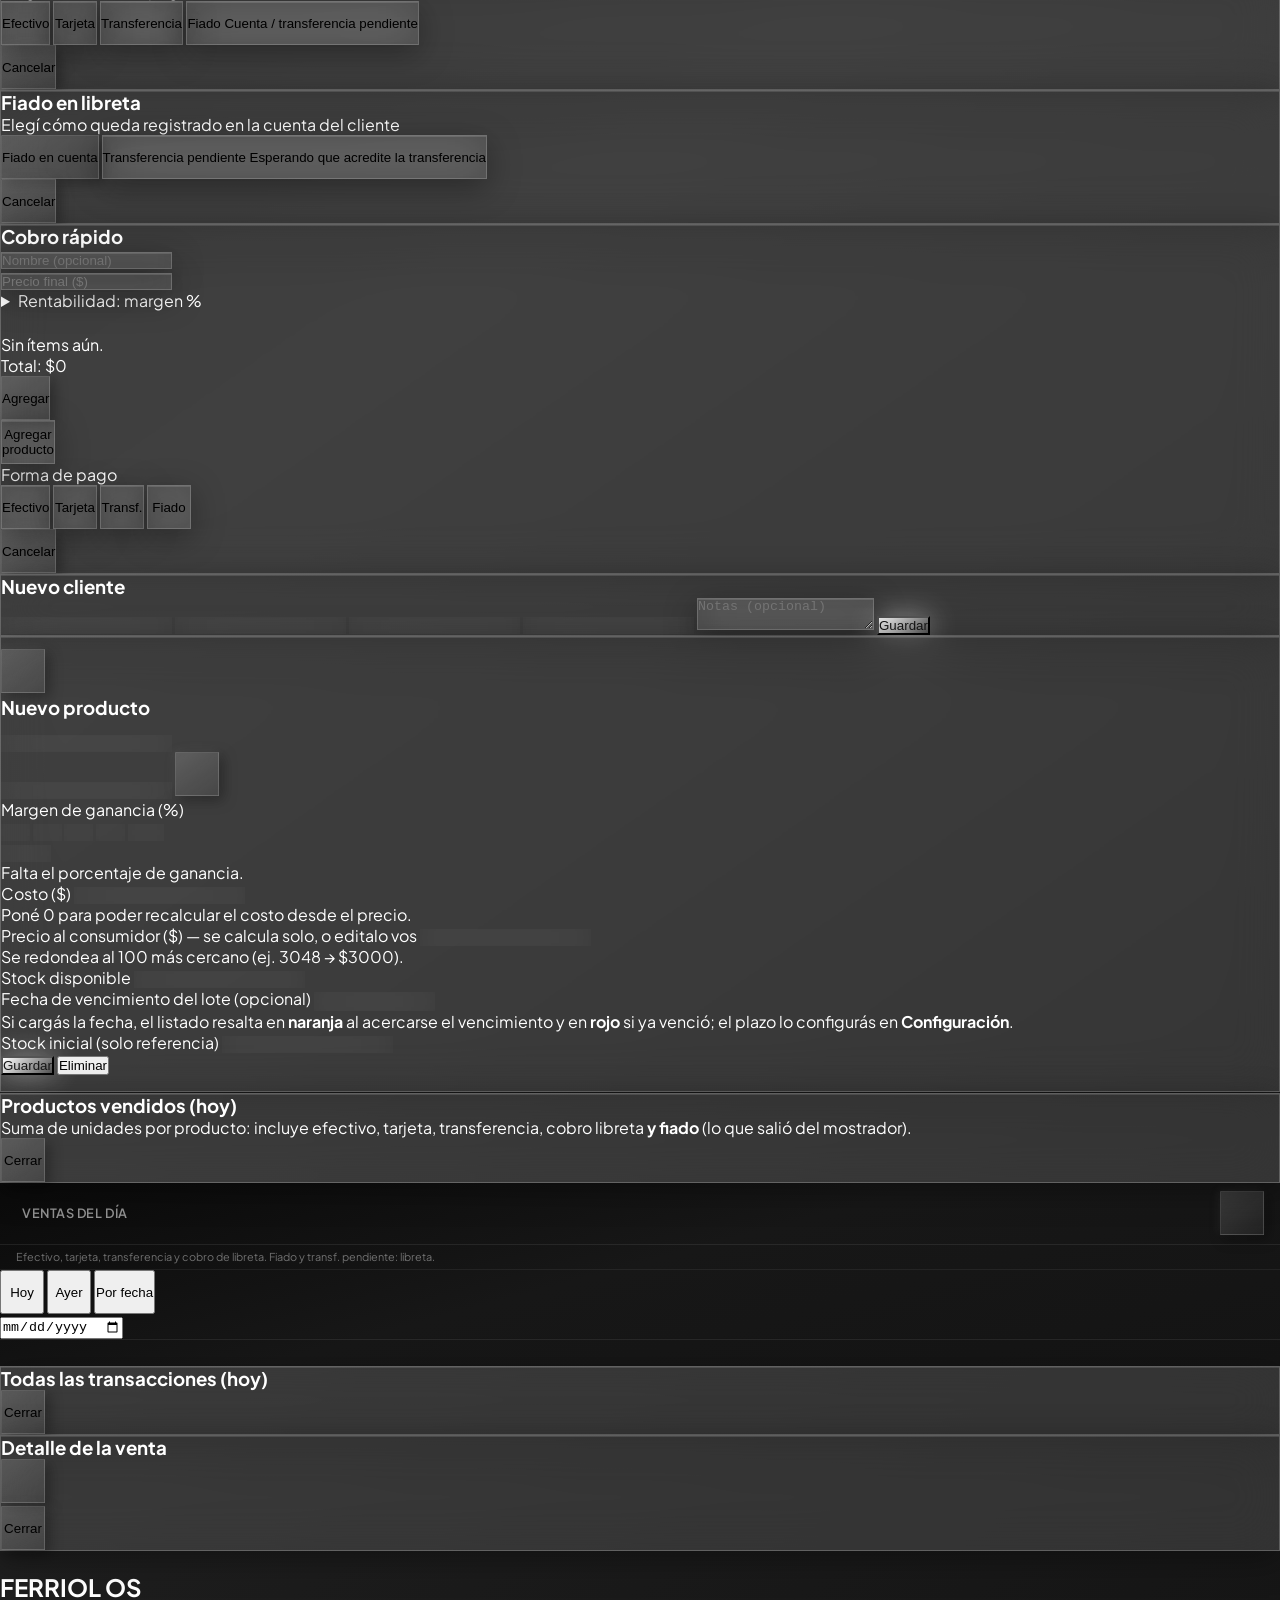
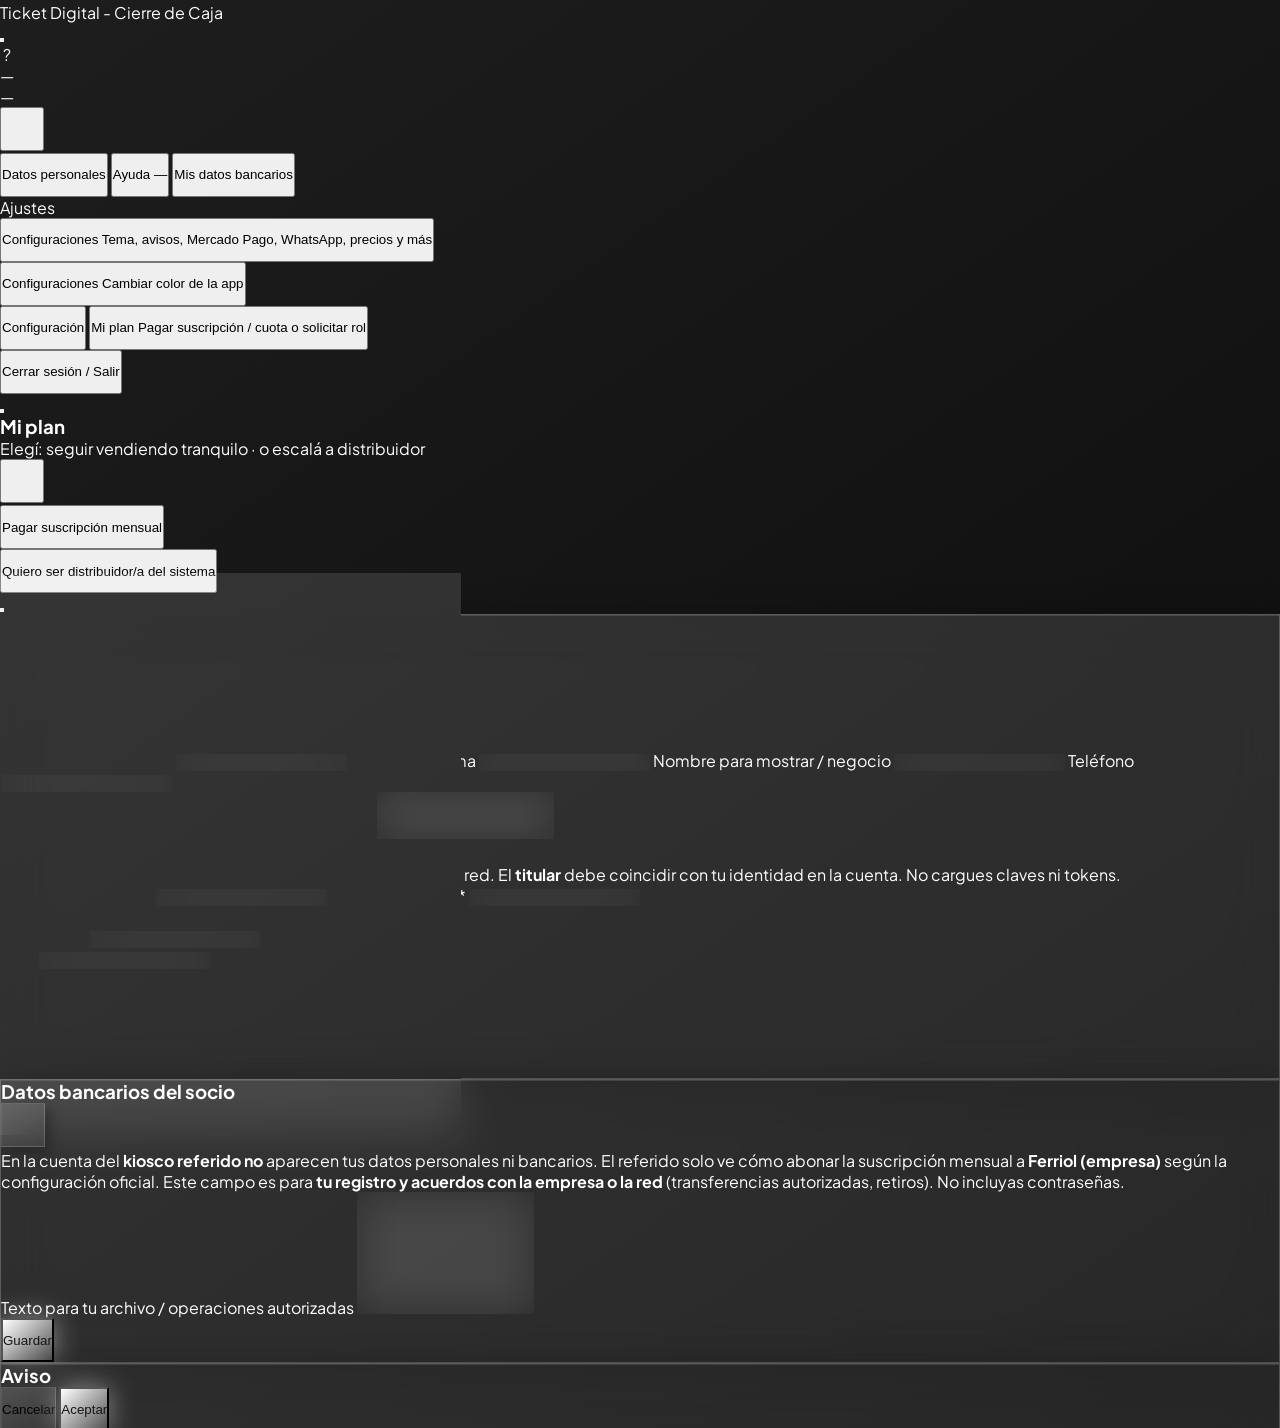
==== commit 5a7f5270: "Add files via upload" ====
--- a/kiosco.html
+++ b/kiosco.html
@@ -2509,6 +2509,11 @@
               <span class="font-semibold text-white">Comisiones administradores</span>
               <span class="text-xs text-white/50">Período inicial y % en Cobros (mlm_plan_config)</span>
             </button>
+            <button type="button" data-ferriol-ajustes-target="ajustes-retiros" class="glass rounded-2xl p-4 border border-emerald-400/30 flex flex-col items-start gap-2 text-left w-full transition-all hover:border-emerald-400/55 active:scale-[0.98] touch-target">
+              <div class="w-10 h-10 rounded-xl bg-emerald-500/20 flex items-center justify-center shrink-0"><i data-lucide="wallet" class="w-5 h-5 text-emerald-200"></i></div>
+              <span class="font-semibold text-white">Retiros socios</span>
+              <span class="text-xs text-white/50">Monto mínimo para retirar comisiones</span>
+            </button>
             <button type="button" data-ferriol-ajustes-target="ajustes-renovacion" class="glass rounded-2xl p-4 border border-white/10 flex flex-col items-start gap-2 text-left w-full transition-all hover:border-amber-400/45 active:scale-[0.98] touch-target sm:col-span-2">
               <div class="w-10 h-10 rounded-xl bg-amber-500/20 flex items-center justify-center shrink-0"><i data-lucide="bell-ring" class="w-5 h-5 text-amber-200"></i></div>
               <span class="font-semibold text-white">Avisos de renovación (prueba)</span>
@@ -2706,6 +2711,20 @@
           <p id="adminSliceMsg-comisiones" class="text-xs mt-2 hidden"></p>
         </div>
 
+        <div id="super-section-ajustes-retiros" class="super-section super-only super-main-only glass rounded-2xl p-4 sm:p-6 slide-up hidden absolute inset-x-0 top-0 overflow-y-auto" style="display: none; max-height: 85vh; padding-bottom: 6rem;">
+          <button type="button" class="btnSuperAjustesVolverHub mb-3 flex items-center gap-1.5 text-xs font-medium text-white/55 hover:text-white/85 touch-target py-1 -ml-0.5">
+            <i data-lucide="chevron-left" class="w-4 h-4 shrink-0"></i>
+            Volver
+          </button>
+          <h2 class="font-bold text-xl mb-3 flex items-center gap-2"><i data-lucide="wallet" class="w-5 h-5 text-emerald-200"></i> Retiros de socios</h2>
+          <p class="text-xs text-white/50 mb-4">Los administradores de red (partners) solo pueden solicitar retiro si el monto es al menos el mínimo configurado. Usá <strong class="text-white/65">0</strong> para no exigir mínimo.</p>
+          <label class="block text-xs text-white/70 mb-1" for="adminPartnerWithdrawalMinArs">Retiro mínimo (ARS, entero)</label>
+          <input type="number" id="adminPartnerWithdrawalMinArs" min="0" step="1" value="5000" class="w-full max-w-[12rem] glass rounded-xl px-4 py-2.5 border border-white/20 text-white focus:outline-none focus:ring-2 focus:ring-[#ffffff] text-base mb-2">
+          <p class="text-[10px] text-white/40 mb-4"><code class="text-white/50">app_settings.partner_withdrawal_min_ars</code></p>
+          <button type="button" class="ferriol-save-admin-slice btn-glow rounded-xl py-2.5 px-4 text-sm font-semibold" data-admin-slice="retiros">Guardar</button>
+          <p id="adminSliceMsg-retiros" class="text-xs mt-2 hidden"></p>
+        </div>
+
         <div id="super-section-ajustes-renovacion" class="super-section super-only super-main-only glass rounded-2xl p-4 sm:p-6 slide-up hidden absolute inset-x-0 top-0 overflow-y-auto" style="display: none; max-height: 85vh; padding-bottom: 6rem;">
           <button type="button" class="btnSuperAjustesVolverHub mb-3 flex items-center gap-1.5 text-xs font-medium text-white/55 hover:text-white/85 touch-target py-1 -ml-0.5">
             <i data-lucide="chevron-left" class="w-4 h-4 shrink-0"></i>
@@ -2986,6 +3005,7 @@
                 <p class="text-xs text-white/50 mb-1">Disponible para retirar</p>
                 <p id="partnerSolicWithdrawAvail" class="text-2xl font-bold text-[#ffffff] tabular-nums">—</p>
                 <p id="partnerSolicWithdrawBreakdown" class="text-[10px] text-white/40 mt-2"></p>
+                <p id="partnerSolicWithdrawMinHint" class="text-[11px] text-emerald-200/80 mt-2"></p>
                 <button type="button" id="btnPartnerWithdrawOpenFromSolic" class="btn-glow rounded-xl py-3 w-full font-semibold mt-4 touch-target">Retirar dinero</button>
                 <p class="text-[10px] text-white/35 mt-3">Misma billetera que en la pestaña inferior <strong class="text-white/55">Billetera</strong>; acá podés gestionar retiros sin salir de Solicitudes.</p>
               </div>
@@ -3038,6 +3058,7 @@
               <p class="text-xs text-white/50 mb-1">Disponible para retirar</p>
               <p id="partnerWalletAvailable" class="text-2xl font-bold text-[#ffffff] tabular-nums">—</p>
               <p id="partnerWalletBreakdown" class="text-[10px] text-white/40 mt-2"></p>
+              <p id="partnerWalletMinHint" class="text-[11px] text-emerald-200/80 mt-2"></p>
               <button type="button" id="btnPartnerWithdrawOpen" class="btn-glow rounded-xl py-3 w-full font-semibold mt-4 touch-target">Retirar dinero</button>
             </div>
             <div class="rounded-xl border border-white/10 bg-black/20 p-3 mb-4">
@@ -3162,6 +3183,7 @@
           <button type="button" id="partnerWithdrawModalClose" class="btn-neomorphic rounded-xl p-2 touch-target"><i data-lucide="x" class="w-5 h-5"></i></button>
         </div>
         <div id="partnerWithdrawModalErr" class="text-xs text-red-300 mb-3 hidden"></div>
+        <p id="partnerWithdrawMinHint" class="text-xs text-emerald-200/85 mb-2"></p>
         <p class="text-xs text-white/55 mb-2">Monto en ARS (no puede superar tu saldo disponible).</p>
         <input type="number" id="partnerWithdrawAmount" min="1" step="1" class="w-full glass rounded-xl px-4 py-3 border border-white/20 text-white text-base mb-4" placeholder="0">
         <button type="button" id="partnerWithdrawModalSubmit" class="btn-glow rounded-xl py-3 w-full font-semibold touch-target">Enviar solicitud a la empresa</button>
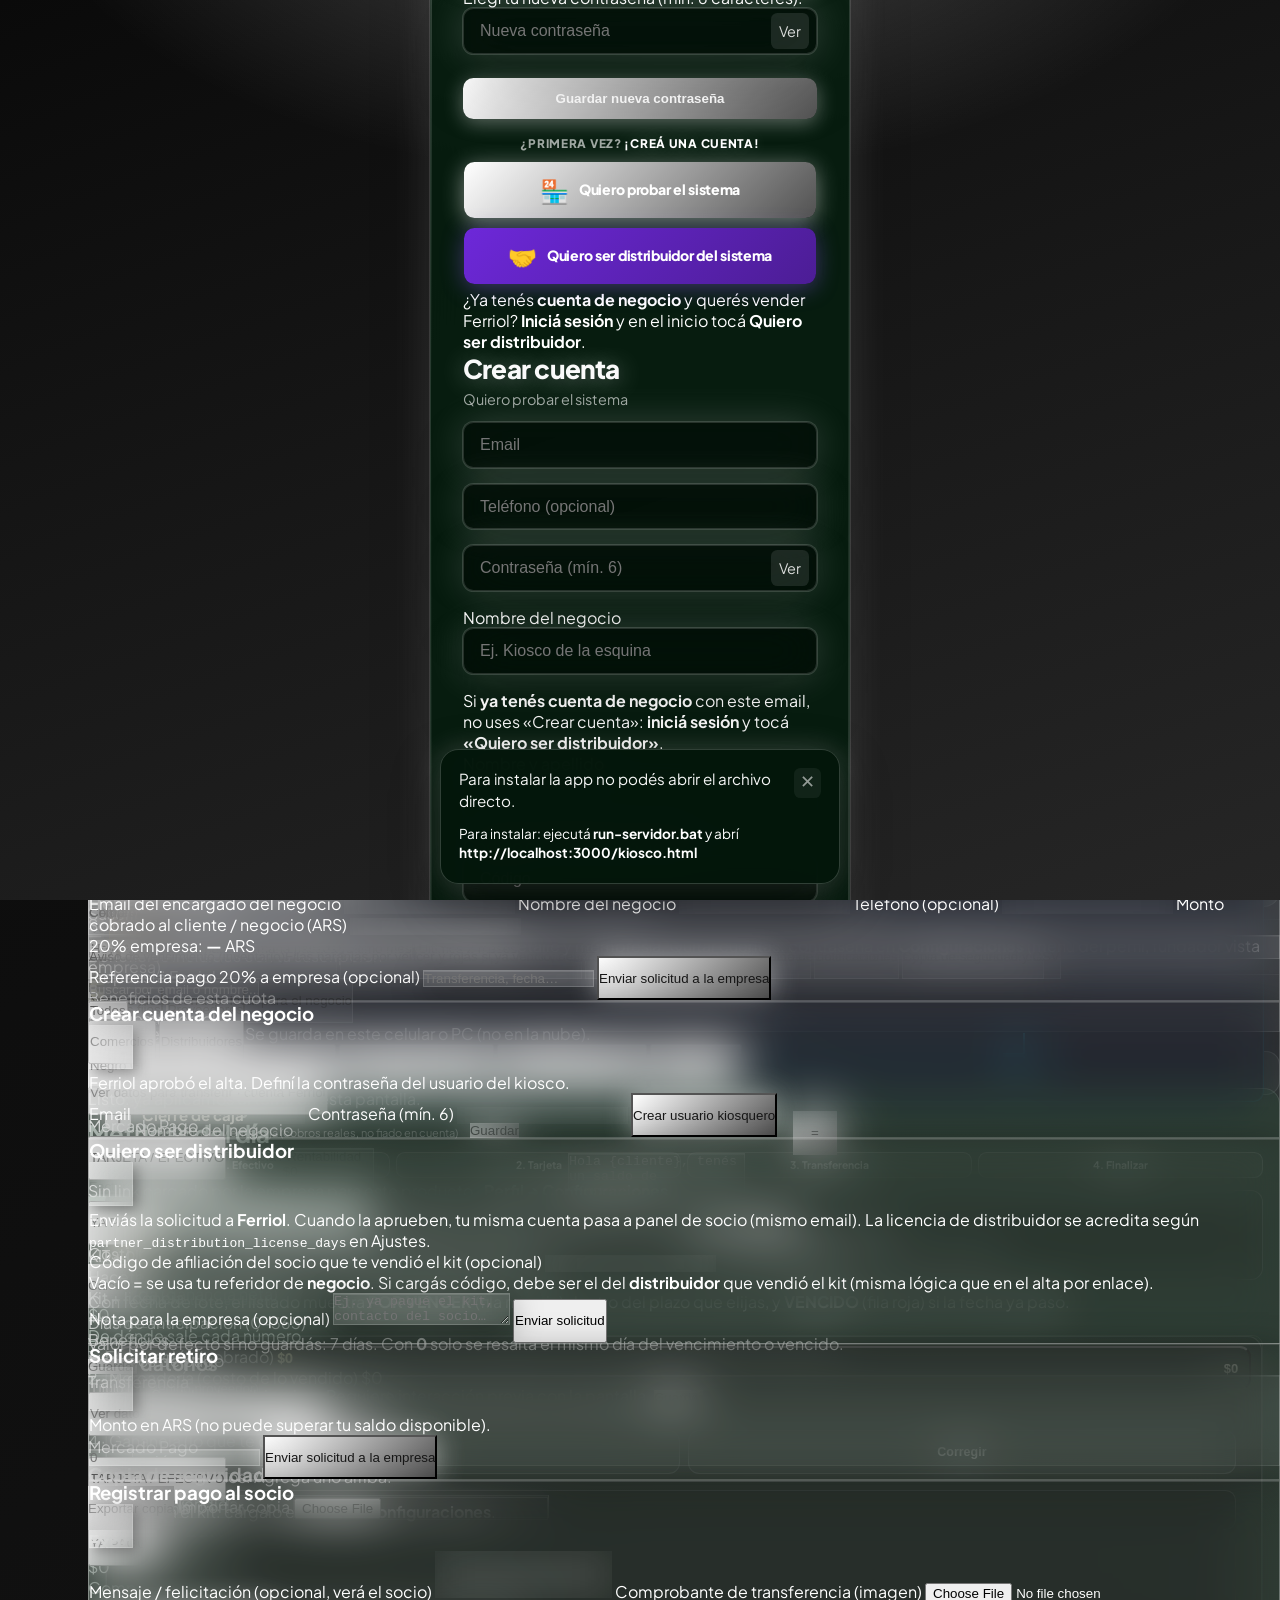
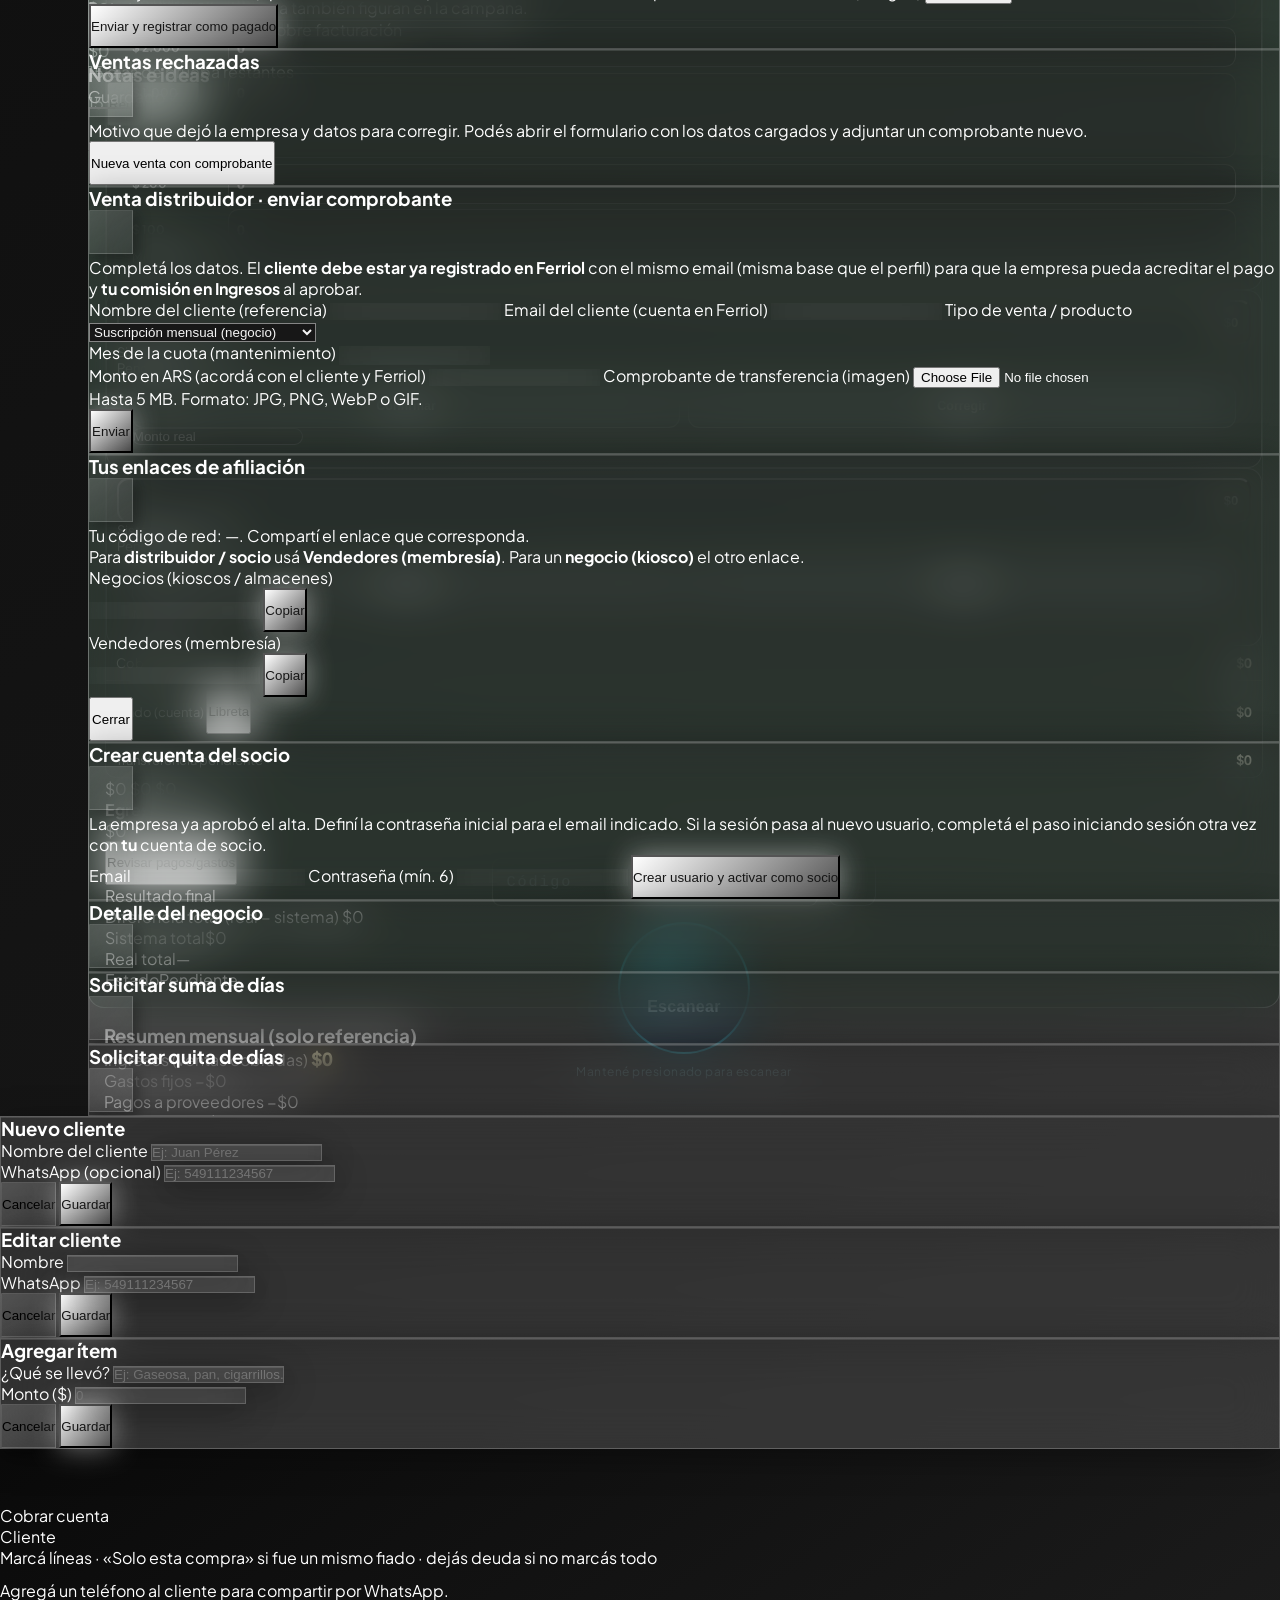
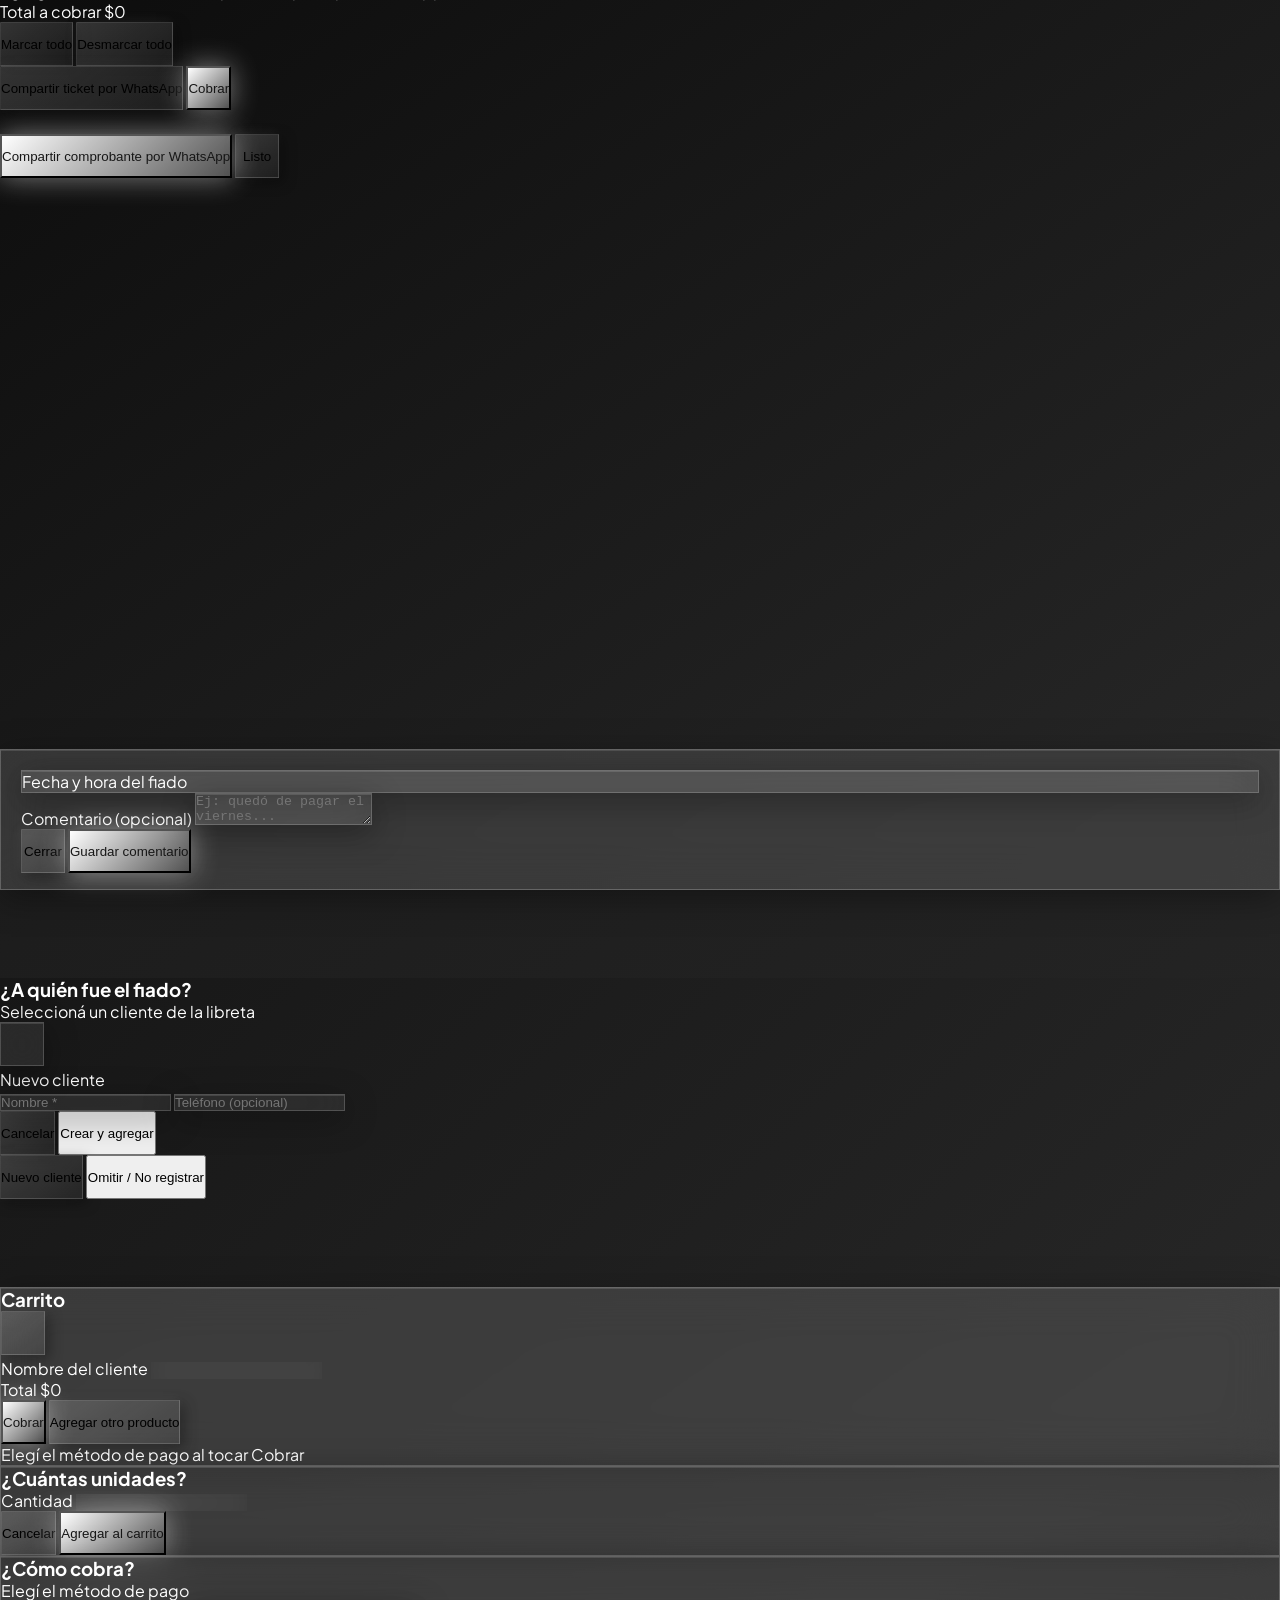
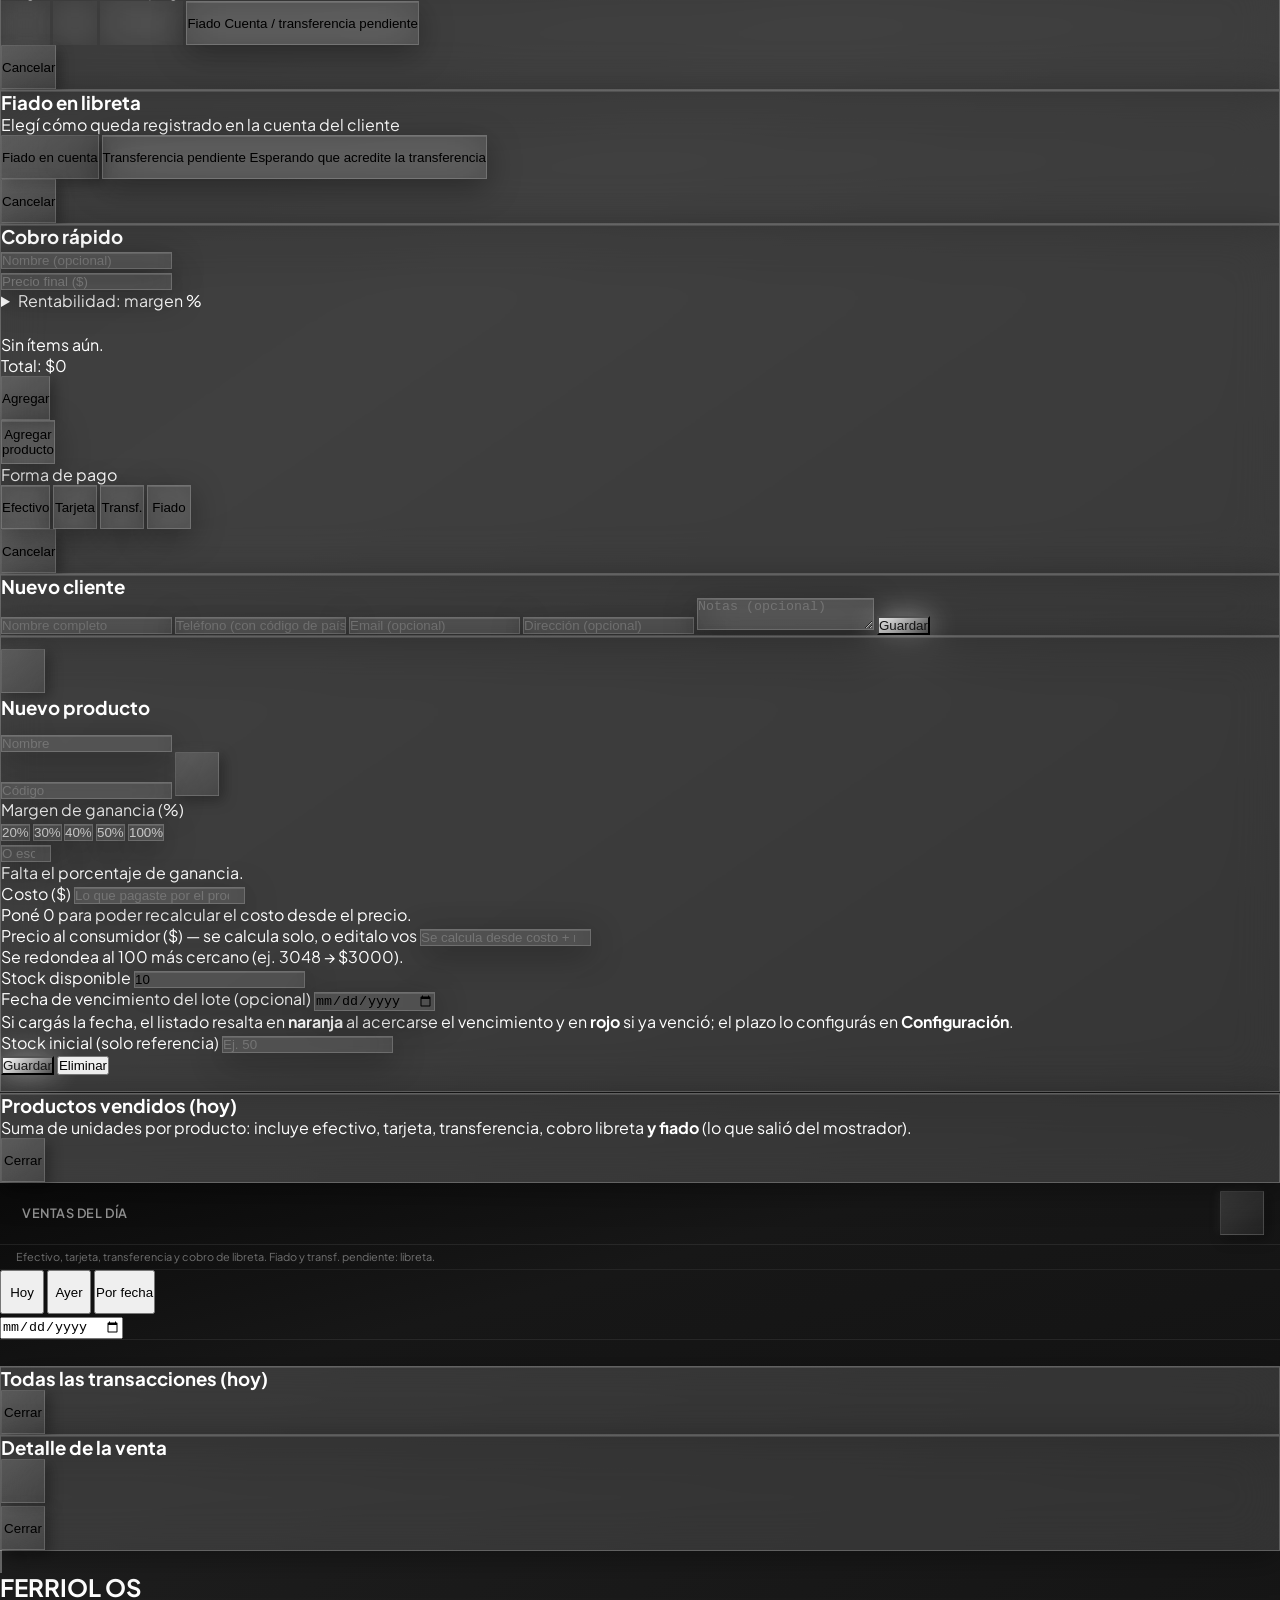
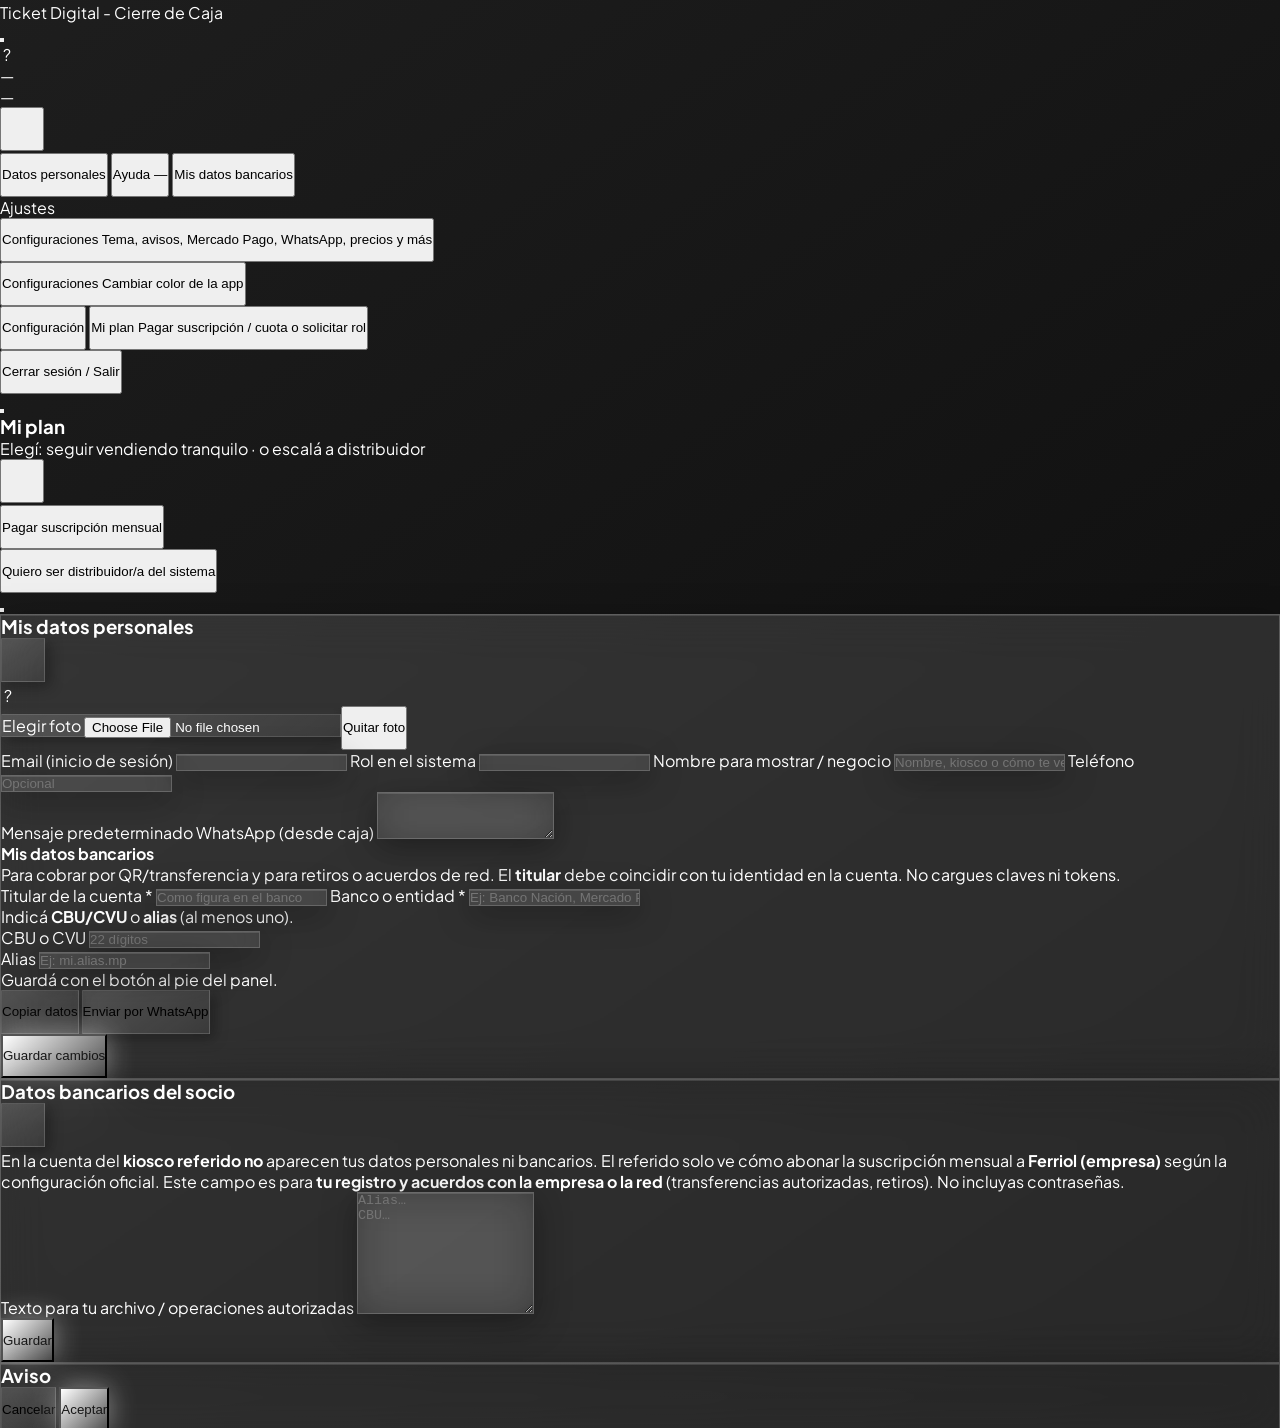
==== commit c6533e44: "Add files via upload" ====
--- a/kiosco.html
+++ b/kiosco.html
@@ -2731,10 +2731,15 @@
             Volver
           </button>
           <h2 class="font-bold text-xl mb-3 flex items-center gap-2"><i data-lucide="bell-ring" class="w-5 h-5 text-amber-300"></i> Avisos de renovación (prueba)</h2>
-          <p class="text-xs text-white/50 mb-3">Placeholders: <span class="text-white/70">{dias}</span>, <span class="text-white/70">{nombre}</span>.</p>
-          <label class="block text-xs text-white/70 mb-1">Días antes del vencimiento para avisar (1–30)</label>
-          <input type="number" id="trialReminderWindowDays" min="1" max="30" value="5" class="w-full max-w-[8rem] glass rounded-xl px-4 py-2.5 border border-white/20 text-white focus:outline-none focus:ring-2 focus:ring-[#ffffff] text-base mb-3">
-          <div id="trialReminderMsgsContainer" class="space-y-1 max-h-[40vh] overflow-y-auto pr-1 mb-4"></div>
+          <p class="text-xs text-white/50 mb-3">Placeholders: <span class="text-white/70">{dias}</span>, <span class="text-white/70">{dias_restantes}</span>, <span class="text-white/70">{nombre}</span>, <span class="text-white/70">{negocio}</span>. Aparecen en la campana según el rol del usuario.</p>
+          <label class="block text-xs text-white/70 mb-1">Días antes del vencimiento para avisar (1–30, ambos roles)</label>
+          <input type="number" id="trialReminderWindowDays" min="1" max="30" value="5" class="w-full max-w-[8rem] glass rounded-xl px-4 py-2.5 border border-white/20 text-white focus:outline-none focus:ring-2 focus:ring-[#ffffff] text-base mb-4">
+          <h3 class="text-sm font-semibold text-amber-200/95 mb-2 flex items-center gap-2"><i data-lucide="store" class="w-4 h-4"></i> Kiosqueros (negocios)</h3>
+          <p class="text-xs text-white/45 mb-2">Solo usuarios con plan de kiosco ven estos textos al acercarse el vencimiento.</p>
+          <div id="trialReminderKiosqueroMsgsContainer" class="space-y-1 max-h-[32vh] overflow-y-auto pr-1 mb-5 border border-white/10 rounded-xl p-3"></div>
+          <h3 class="text-sm font-semibold text-cyan-200/95 mb-2 flex items-center gap-2"><i data-lucide="users" class="w-4 h-4"></i> Partners (socios / distribuidores)</h3>
+          <p class="text-xs text-white/45 mb-2">Solo socios en panel de red. El banner del fundador (vista empresa) también usa estos textos.</p>
+          <div id="trialReminderPartnerMsgsContainer" class="space-y-1 max-h-[32vh] overflow-y-auto pr-1 mb-4 border border-white/10 rounded-xl p-3"></div>
           <button type="button" class="ferriol-save-admin-slice btn-glow rounded-xl py-2.5 px-4 text-sm font-semibold" data-admin-slice="renovacion">Guardar</button>
           <p id="adminSliceMsg-renovacion" class="text-xs mt-2 hidden"></p>
         </div>
